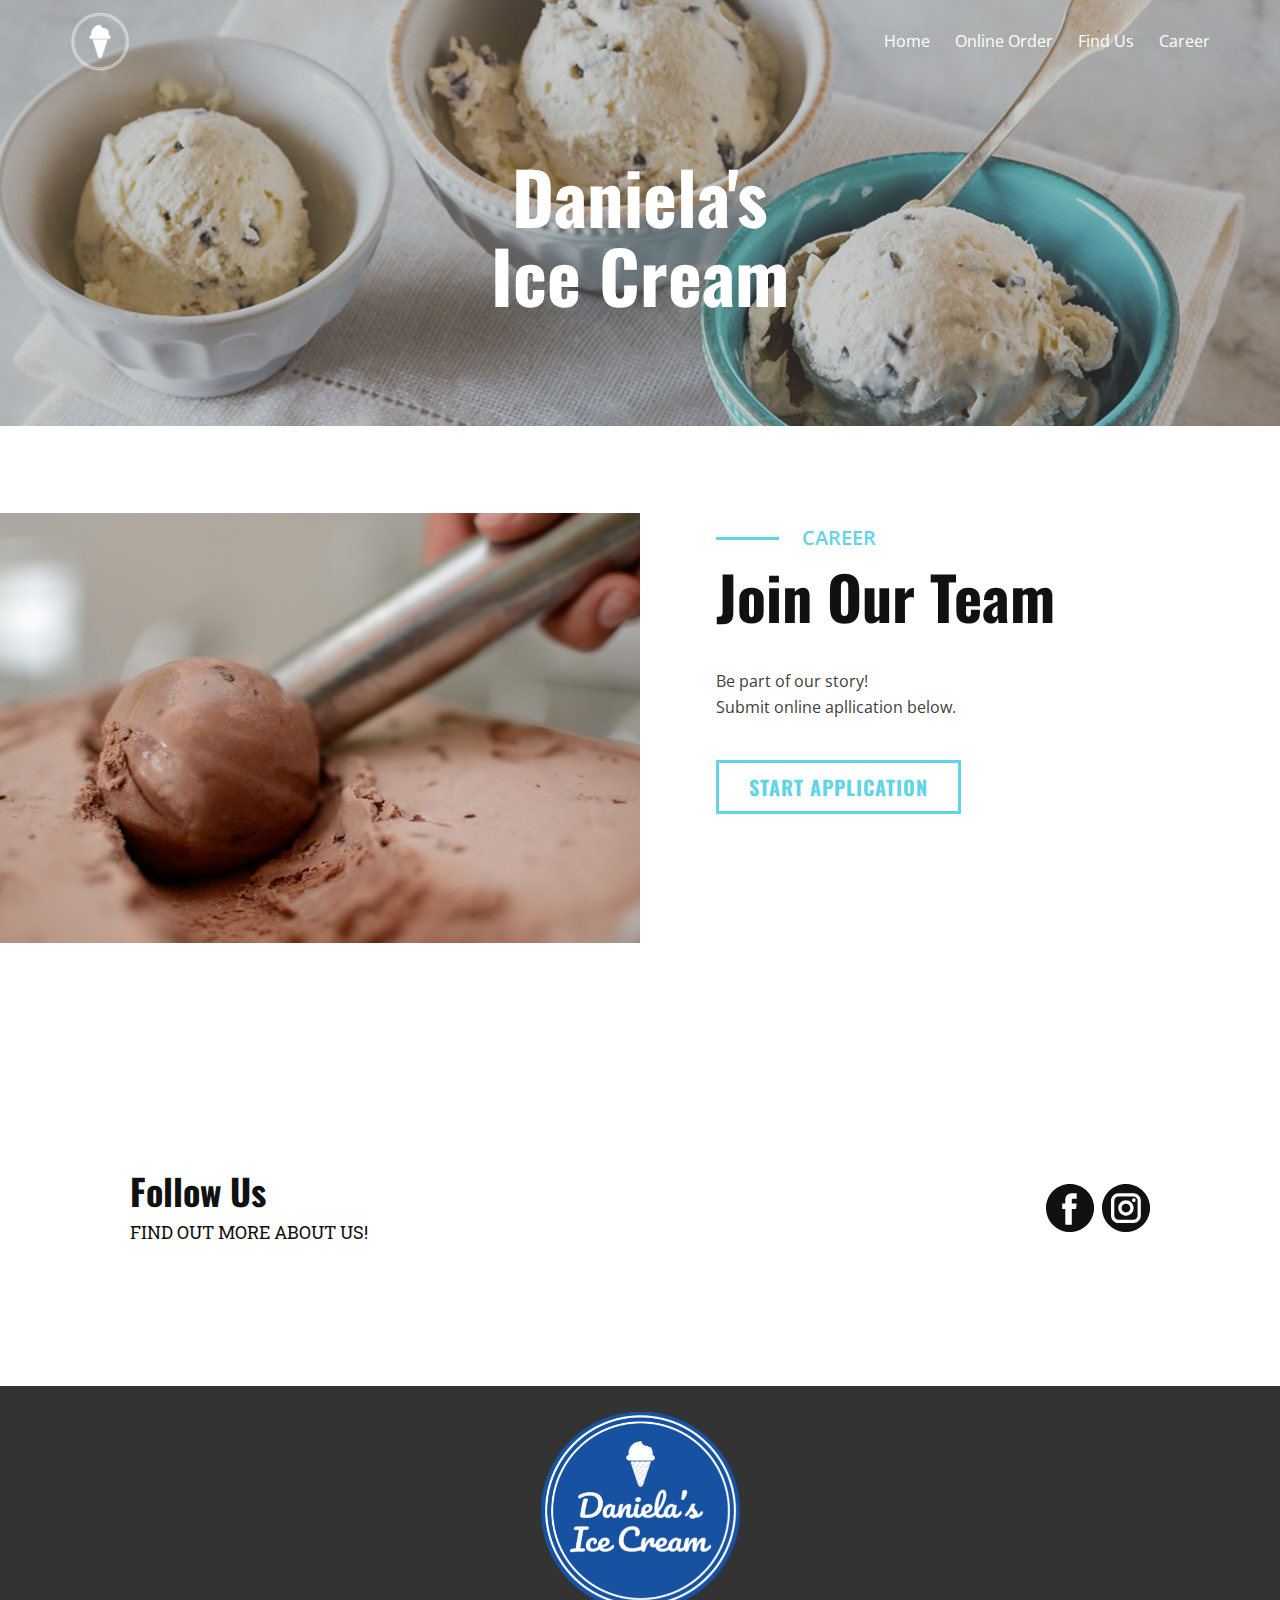
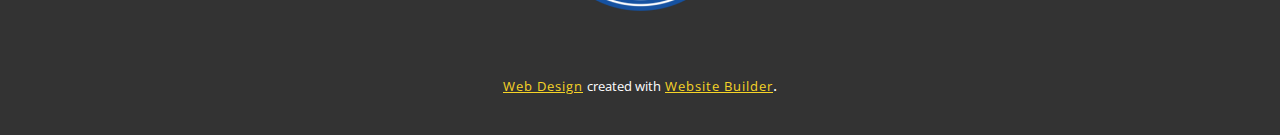
==== Career.html @ 3bb27762 "enabled career" ====
<!DOCTYPE html>
<html style="font-size: 16px;" lang="en-US">
  <head>
    <meta name="viewport" content="width=device-width, initial-scale=1.0">
    <meta charset="utf-8">
    <meta name="keywords" content="Creative&nbsp;Stories, Time to Makea Difference, Create YourVisual Style, We developDigital Strategies, We are nominated to Agency of Year">
    <meta name="description" content="">
    <meta name="page_type" content="np-template-header-footer-from-plugin">
    <title>Career</title>
    <link rel="stylesheet" href="nicepage.css" media="screen">
<link rel="stylesheet" href="Career.css" media="screen">
    <script class="u-script" type="text/javascript" src="jquery.js" defer=""></script>
    <script class="u-script" type="text/javascript" src="nicepage.js" defer=""></script>
    <meta name="generator" content="Nicepage 3.1.3, nicepage.com">
    <link id="u-theme-google-font" rel="stylesheet" href="https://fonts.googleapis.com/css?family=Oswald:200,300,400,500,600,700|Open+Sans:300,300i,400,400i,600,600i,700,700i,800,800i">
    <link id="u-page-google-font" rel="stylesheet" href="https://fonts.googleapis.com/css?family=Roboto+Slab:100,300,400,700|text-font|heading-font">
    
    
    
    
    <script type="application/ld+json">{
		"@context": "http://schema.org",
		"@type": "Organization",
		"name": "Site3",
		"url": "index.html",
		"logo": "images/white_logo.png"
}</script>
    <meta property="og:title" content="Career">
    <meta property="og:type" content="website">
    <meta name="theme-color" content="#f6d427">
    <link rel="canonical" href="index.html">
    <meta property="og:url" content="index.html">
  </head>
  <body class="u-body u-overlap u-overlap-contrast"><header class="u-clearfix u-header u-header" id="sec-16fd"><div class="u-clearfix u-sheet u-sheet-1">
        <nav class="u-menu u-menu-dropdown u-offcanvas u-menu-1" data-responsive-from="MD">
          <div class="menu-collapse" style="font-size: 1rem; letter-spacing: 0px;">
            <a class="u-button-style u-custom-left-right-menu-spacing u-custom-padding-bottom u-custom-top-bottom-menu-spacing u-nav-link u-text-active-palette-1-base u-text-hover-palette-2-base" href="#">
              <svg><use xmlns:xlink="http://www.w3.org/1999/xlink" xlink:href="#menu-hamburger"></use></svg>
              <svg version="1.1" xmlns="http://www.w3.org/2000/svg" xmlns:xlink="http://www.w3.org/1999/xlink"><defs><symbol id="menu-hamburger" viewBox="0 0 16 16" style="width: 16px; height: 16px;"><rect y="1" width="16" height="2"></rect><rect y="7" width="16" height="2"></rect><rect y="13" width="16" height="2"></rect>
</symbol>
</defs></svg>
            </a>
          </div>
          <div class="u-custom-menu u-nav-container">
            <ul class="u-nav u-spacing-25 u-unstyled u-nav-1"><li class="u-nav-item"><a class="u-button-style u-nav-link" href="Home.html" style="padding: 8px 0px;">Home</a>
</li><li class="u-nav-item"><a class="u-button-style u-nav-link" href="https://danielasicecream.square.site/" style="padding: 8px 0px;">Online Order</a>
</li><li class="u-nav-item"><a class="u-button-style u-nav-link" href="Home.html#carousel_e4a8" data-page-id="13738382" style="padding: 8px 0px;">Find Us</a>
</li><li class="u-nav-item"><a class="u-button-style u-nav-link" href="Career.html" style="padding: 8px 0px;">Career</a>
</li></ul>
          </div>
          <div class="u-custom-menu u-nav-container-collapse">
            <div class="u-black u-container-style u-inner-container-layout u-opacity u-opacity-95 u-sidenav">
              <div class="u-sidenav-overflow">
                <div class="u-menu-close"></div>
                <ul class="u-align-center u-nav u-popupmenu-items u-unstyled u-nav-2"><li class="u-nav-item"><a class="u-button-style u-nav-link" href="Home.html" style="padding: 8px 0px;">Home</a>
</li><li class="u-nav-item"><a class="u-button-style u-nav-link" href="https://danielasicecream.square.site/" style="padding: 8px 0px;">Online Order</a>
</li><li class="u-nav-item"><a class="u-button-style u-nav-link" href="Home.html#carousel_e4a8" data-page-id="13738382" style="padding: 8px 0px;">Find Us</a>
</li><li class="u-nav-item"><a class="u-button-style u-nav-link" href="Career.html" style="padding: 8px 0px;">Career</a>
</li></ul>
              </div>
            </div>
            <div class="u-black u-menu-overlay u-opacity u-opacity-70"></div>
          </div>
        </nav>
        <a href="https://www.danielasicecream.com/" class="u-image u-logo u-image-1" title="Logo">
          <img src="images/white_logo.png" class="u-logo-image u-logo-image-1" data-image-width="60.1626">
        </a>
      </div></header> 
    <section class="u-clearfix u-image u-shading u-section-1" id="sec-4d2c">
      <div class="u-clearfix u-sheet u-sheet-1">
        <div class="u-container-style u-expanded-width u-group u-group-1">
          <div class="u-container-layout u-container-layout-1">
            <h1 class="u-align-center u-text u-text-body-alt-color u-title u-text-1">Daniela's<br>Ice Cream
            </h1>
          </div>
        </div>
      </div>
    </section>
    <section class="u-clearfix u-section-2" id="sec-8242">
      <div class="u-clearfix u-expanded-width u-layout-wrap u-layout-wrap-1">
        <div class="u-layout">
          <div class="u-layout-row">
            <div class="u-container-style u-layout-cell u-left-cell u-size-30 u-layout-cell-1">
              <div class="u-container-layout u-valign-middle">
                <img class="u-expand-resize u-expanded-width u-image u-image-1" src="images/ice-cream-2999876_1920.jpg">
              </div>
            </div>
            <div class="u-align-left-md u-align-left-xs u-container-style u-layout-cell u-right-cell u-size-30 u-layout-cell-2">
              <div class="u-container-layout u-container-layout-2">
                <h5 class="u-text u-text-palette-2-base u-text-1">Career</h5>
                <div class="u-border-3 u-border-palette-2-base u-line u-line-horizontal u-line-1"></div>
                <h1 class="u-text u-text-2">Join Our Team&nbsp;</h1>
                <p class="u-text u-text-grey-75 u-text-3">Be part of our story!<br>Submit online apllication below.<br>
                </p>
                <a href="https://forms.gle/Gck1xy9hJc4iS2Yh9" class="u-border-3 u-border-palette-2-base u-btn u-button-style u-btn-1">start application</a>
              </div>
            </div>
          </div>
        </div>
      </div>
    </section>
    <section class="u-clearfix u-section-3" id="sec-8a35">
      <div class="u-clearfix u-sheet u-valign-middle u-sheet-1">
        <div class="u-clearfix u-expanded-width u-layout-wrap u-layout-wrap-1">
          <div class="u-gutter-0 u-layout">
            <div class="u-layout-row">
              <div class="u-align-center-sm u-align-center-xs u-align-left-lg u-align-left-md u-align-left-xl u-container-style u-layout-cell u-left-cell u-size-30 u-layout-cell-1">
                <div class="u-container-layout u-container-layout-1">
                  <h2 class="u-text u-text-1">Follow Us</h2>
                  <h5 class="u-custom-font u-font-roboto-slab u-text u-text-2">Find Out More about us!</h5>
                </div>
              </div>
              <div class="u-align-center-sm u-align-center-xs u-align-right-lg u-align-right-md u-align-right-xl u-container-style u-layout-cell u-right-cell u-size-30 u-layout-cell-2">
                <div class="u-container-layout u-valign-middle u-container-layout-2">
                  <div class="u-social-icons u-spacing-8 u-social-icons-1">
                    <a class="u-social-url" target="_blank" href="https://facebook.com/Danielas-Ice-Cream-104628138196490"><span class="u-icon u-icon-circle u-social-facebook u-social-type-fill u-icon-1"><svg class="u-svg-link" preserveAspectRatio="xMidYMin slice" viewBox="0 0 112 112" style=""><use xmlns:xlink="http://www.w3.org/1999/xlink" xlink:href="#svg-ad40"></use></svg><svg xmlns="http://www.w3.org/2000/svg" xmlns:xlink="http://www.w3.org/1999/xlink" version="1.1" xml:space="preserve" class="u-svg-content" viewBox="0 0 112 112" x="0px" y="0px" id="svg-ad40"><path d="M56.1,0C25.1,0,0,25.1,0,56.1c0,31,25.1,56.1,56.1,56.1c31,0,56.1-25.1,56.1-56.1C112.2,25.1,87.1,0,56.1,0z M71.6,34.3h-8.2c-1.3,0-3.2,0.7-3.2,3.5v7.6h11.3l-1.3,12.9h-10V95H45V58.3h-7.2V45.4H45v-8.3c0-6,2.8-15.3,15.3-15.3l11.2,0V34.3z "></path></svg></span>
                    </a>
                    <a class="u-social-url" target="_blank" href="https://www.instagram.com/danielas.icecream/"><span class="u-icon u-icon-circle u-social-instagram u-social-type-fill u-icon-2"><svg class="u-svg-link" preserveAspectRatio="xMidYMin slice" viewBox="0 0 112 112" style=""><use xmlns:xlink="http://www.w3.org/1999/xlink" xlink:href="#svg-fec5"></use></svg><svg xmlns="http://www.w3.org/2000/svg" xmlns:xlink="http://www.w3.org/1999/xlink" version="1.1" xml:space="preserve" class="u-svg-content" viewBox="0 0 112 112" x="0px" y="0px" id="svg-fec5"><path d="M56.1,0C25.1,0,0,25.1,0,56.1c0,31,25.1,56.1,56.1,56.1c31,0,56.1-25.1,56.1-56.1C112.2,25.1,87.1,0,56.1,0z M90.6,73.4c0,9.6-7.8,17.5-17.5,17.5H38.6c-9.6,0-17.5-7.9-17.5-17.6V38.8c0-9.6,7.8-17.5,17.5-17.5h34.5c9.6,0,17.5,7.8,17.5,17.5 V73.4z"></path><path d="M73.1,28.9H38.6c-5.4,0-9.9,4.4-9.9,9.9v34.5c0,5.4,4.4,9.9,9.9,9.9h34.5c5.4,0,9.9-4.4,9.9-9.9V38.8 C83,33.4,78.6,28.9,73.1,28.9z M55.9,74C46,74,38,66,38,56.1c0-9.9,8-17.9,17.9-17.9c9.9,0,17.9,8,17.9,17.9 C73.8,66,65.8,74,55.9,74z M74.3,41.9c-2.3,0-4.2-1.9-4.2-4.2s1.9-4.2,4.2-4.2c2.3,0,4.2,1.9,4.2,4.2S76.6,41.9,74.3,41.9z"></path><path d="M55.9,45.8c-5.7,0-10.4,4.6-10.3,10.3c0,5.7,4.6,10.3,10.3,10.3s10.3-4.6,10.3-10.3 C66.2,50.4,61.6,45.8,55.9,45.8z"></path></svg></span>
                    </a>
                  </div>
                </div>
              </div>
            </div>
          </div>
        </div>
      </div>
    </section>
    
    
    <footer class="u-align-left u-clearfix u-footer u-grey-80" id="sec-0eac"><div class="u-clearfix u-sheet u-valign-middle u-sheet-1">
        <img src="images/DanielasIceCreamLogo.png" alt="" class="u-align-center u-image u-image-default u-preserve-proportions u-image-1" data-image-width="2835" data-image-height="2835" data-animation-name="flipIn" data-animation-duration="1000" data-animation-delay="0" data-animation-direction="X">
      </div></footer>
    <section class="u-backlink u-clearfix u-grey-80">
      <a class="u-link" href="https://nicepage.com/web-design" target="_blank">
        <span>Web Design</span>
      </a>
      <p class="u-text">
        <span>created with</span>
      </p>
      <a class="u-link" href="https://nicepage.com/website-builder" target="_blank">
        <span>Website Builder</span>
      </a>. 
    </section>
  </body>
</html>
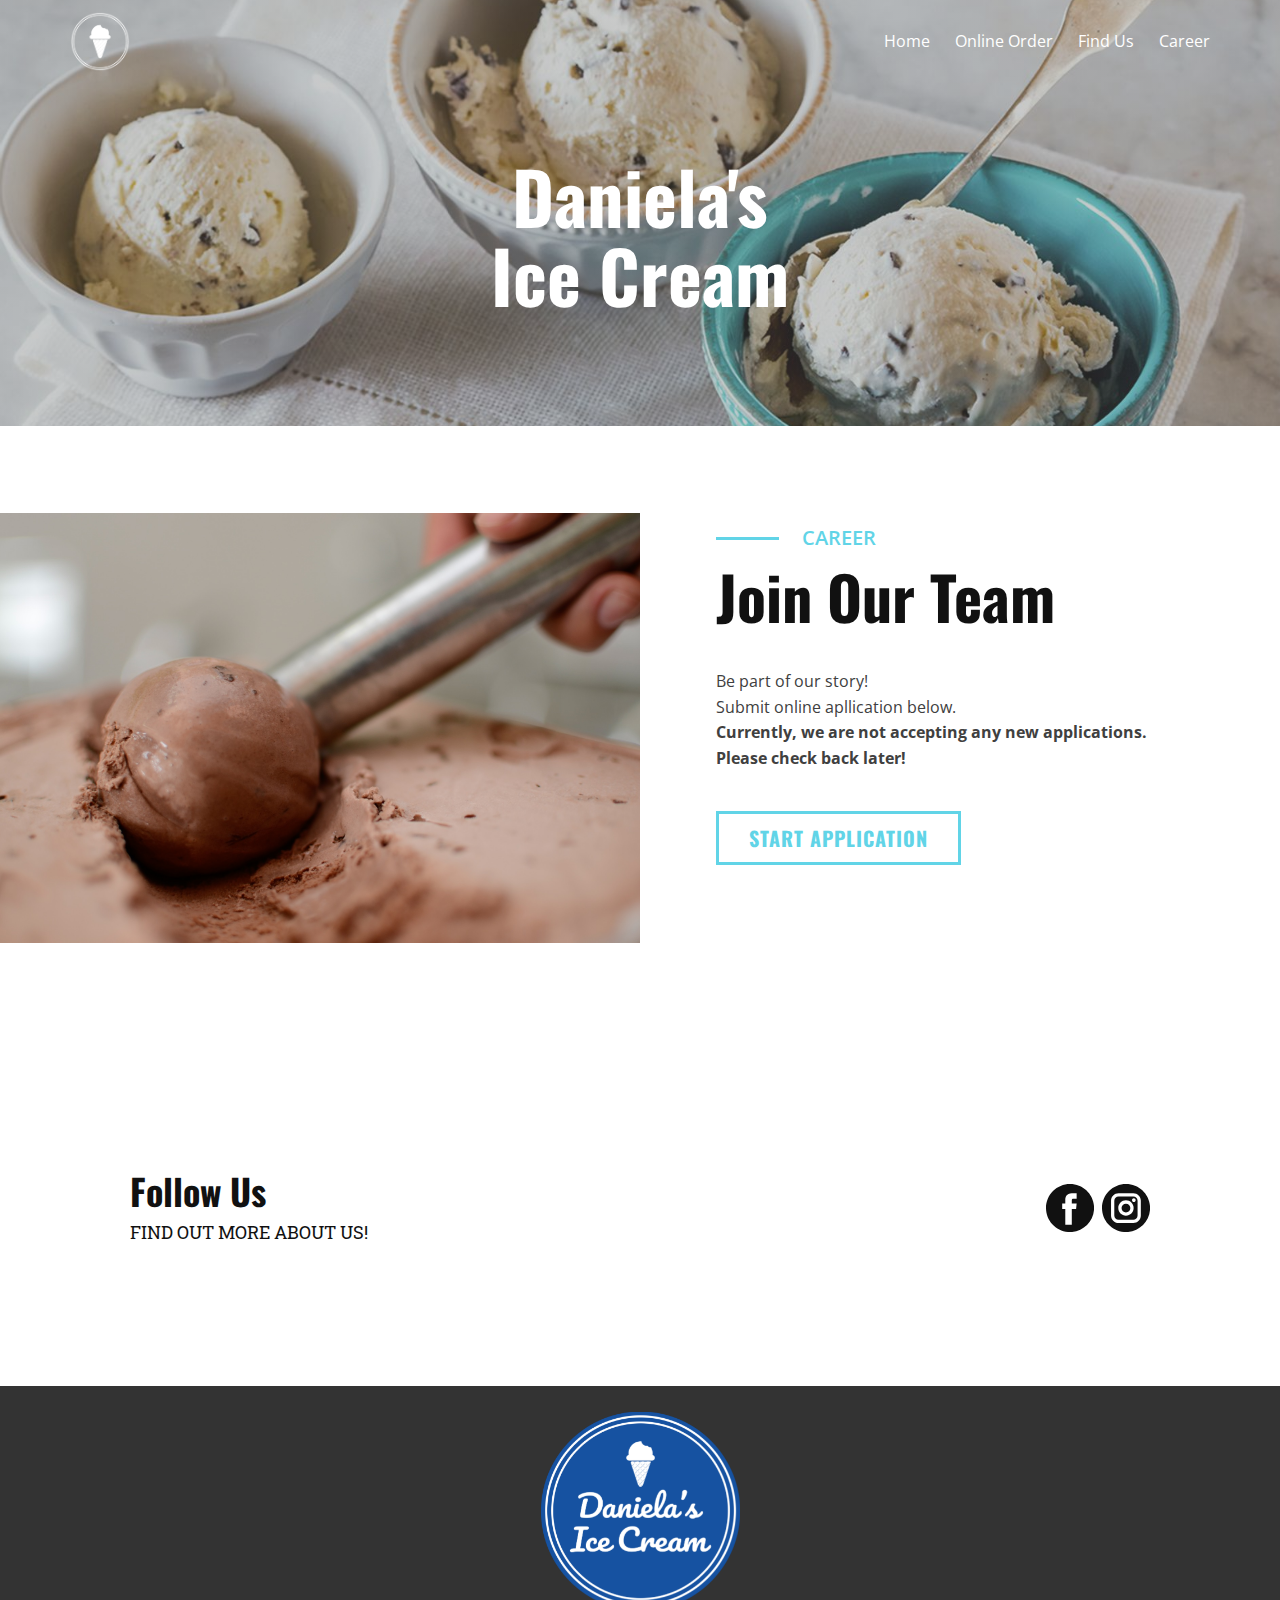
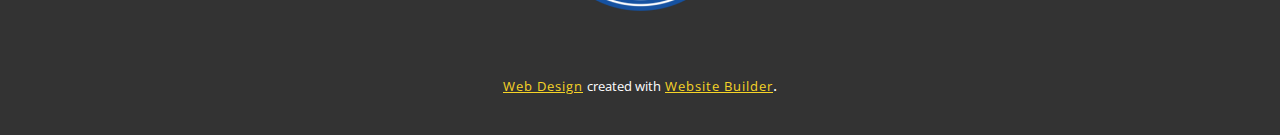
==== commit b69e645e: "disable career" ====
--- a/Career.html
+++ b/Career.html
@@ -91,8 +91,10 @@
                 <div class="u-border-3 u-border-palette-2-base u-line u-line-horizontal u-line-1"></div>
                 <h1 class="u-text u-text-2">Join Our Team&nbsp;</h1>
                 <p class="u-text u-text-grey-75 u-text-3">Be part of our story!<br>Submit online apllication below.<br>
+                  <span style="font-weight: 700;">Currently, we are not accepting any new applications.<br>Please check back later!
+                  </span>
                 </p>
-                <a href="https://forms.gle/Gck1xy9hJc4iS2Yh9" class="u-border-3 u-border-palette-2-base u-btn u-button-style u-btn-1">start application</a>
+                <a href="Home.html" data-page-id="13738382" class="u-border-3 u-border-palette-2-base u-btn u-button-style u-btn-1">start application</a>
               </div>
             </div>
           </div>
--- a/Career.css
+++ b/Career.css
@@ -129,7 +129,7 @@
 }
 
 .u-section-2 .u-text-3 {
-  margin: 40px 103px 0 76px;
+  margin: 40px 55px 0 76px;
 }
 
 .u-section-2 .u-btn-1 {
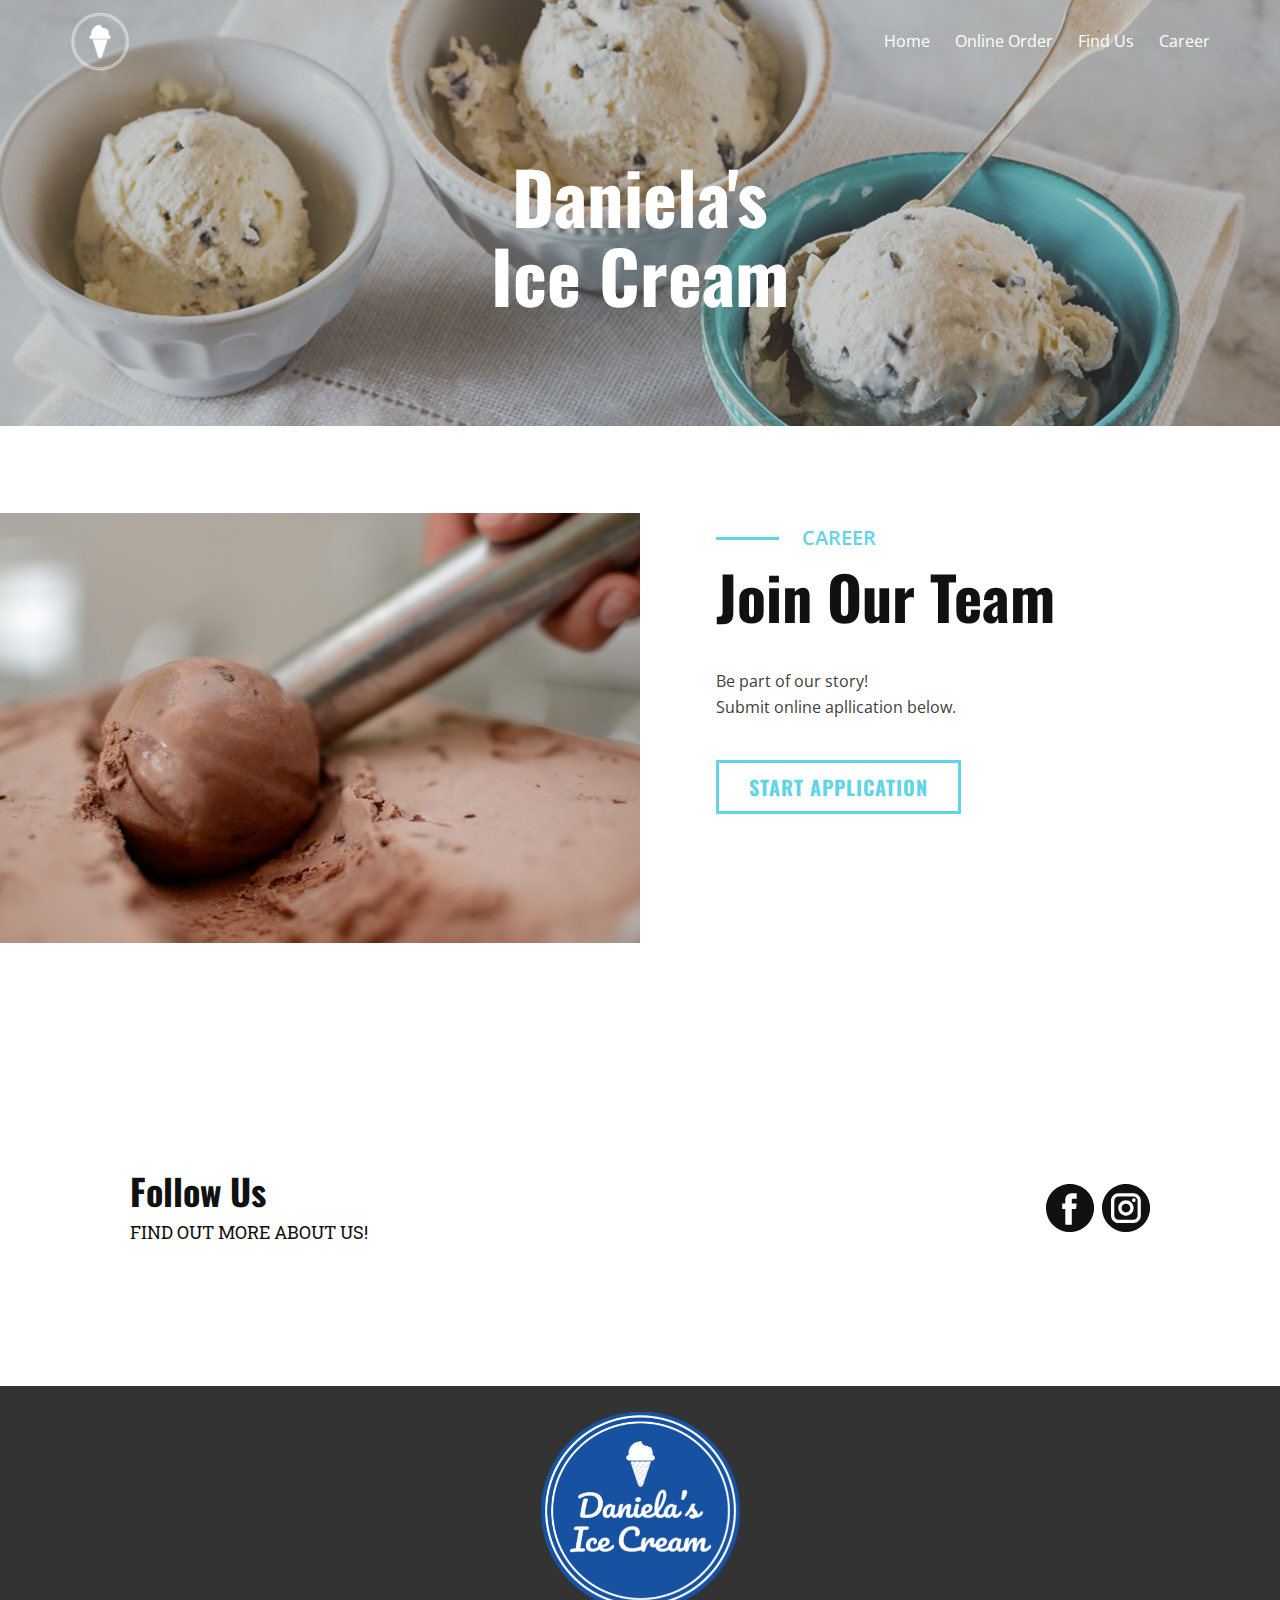
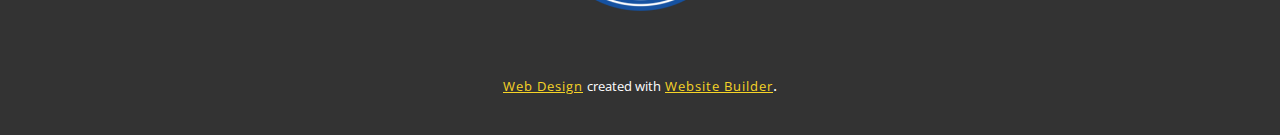
==== commit 917ccec3: "enabled career" ====
--- a/Career.html
+++ b/Career.html
@@ -91,10 +91,8 @@
                 <div class="u-border-3 u-border-palette-2-base u-line u-line-horizontal u-line-1"></div>
                 <h1 class="u-text u-text-2">Join Our Team&nbsp;</h1>
                 <p class="u-text u-text-grey-75 u-text-3">Be part of our story!<br>Submit online apllication below.<br>
-                  <span style="font-weight: 700;">Currently, we are not accepting any new applications.<br>Please check back later!
-                  </span>
                 </p>
-                <a href="Home.html" data-page-id="13738382" class="u-border-3 u-border-palette-2-base u-btn u-button-style u-btn-1">start application</a>
+                <a href="https://forms.gle/kxrukCFNA1LjDacM7" class="u-border-3 u-border-palette-2-base u-btn u-button-style u-btn-1">start application</a>
               </div>
             </div>
           </div>
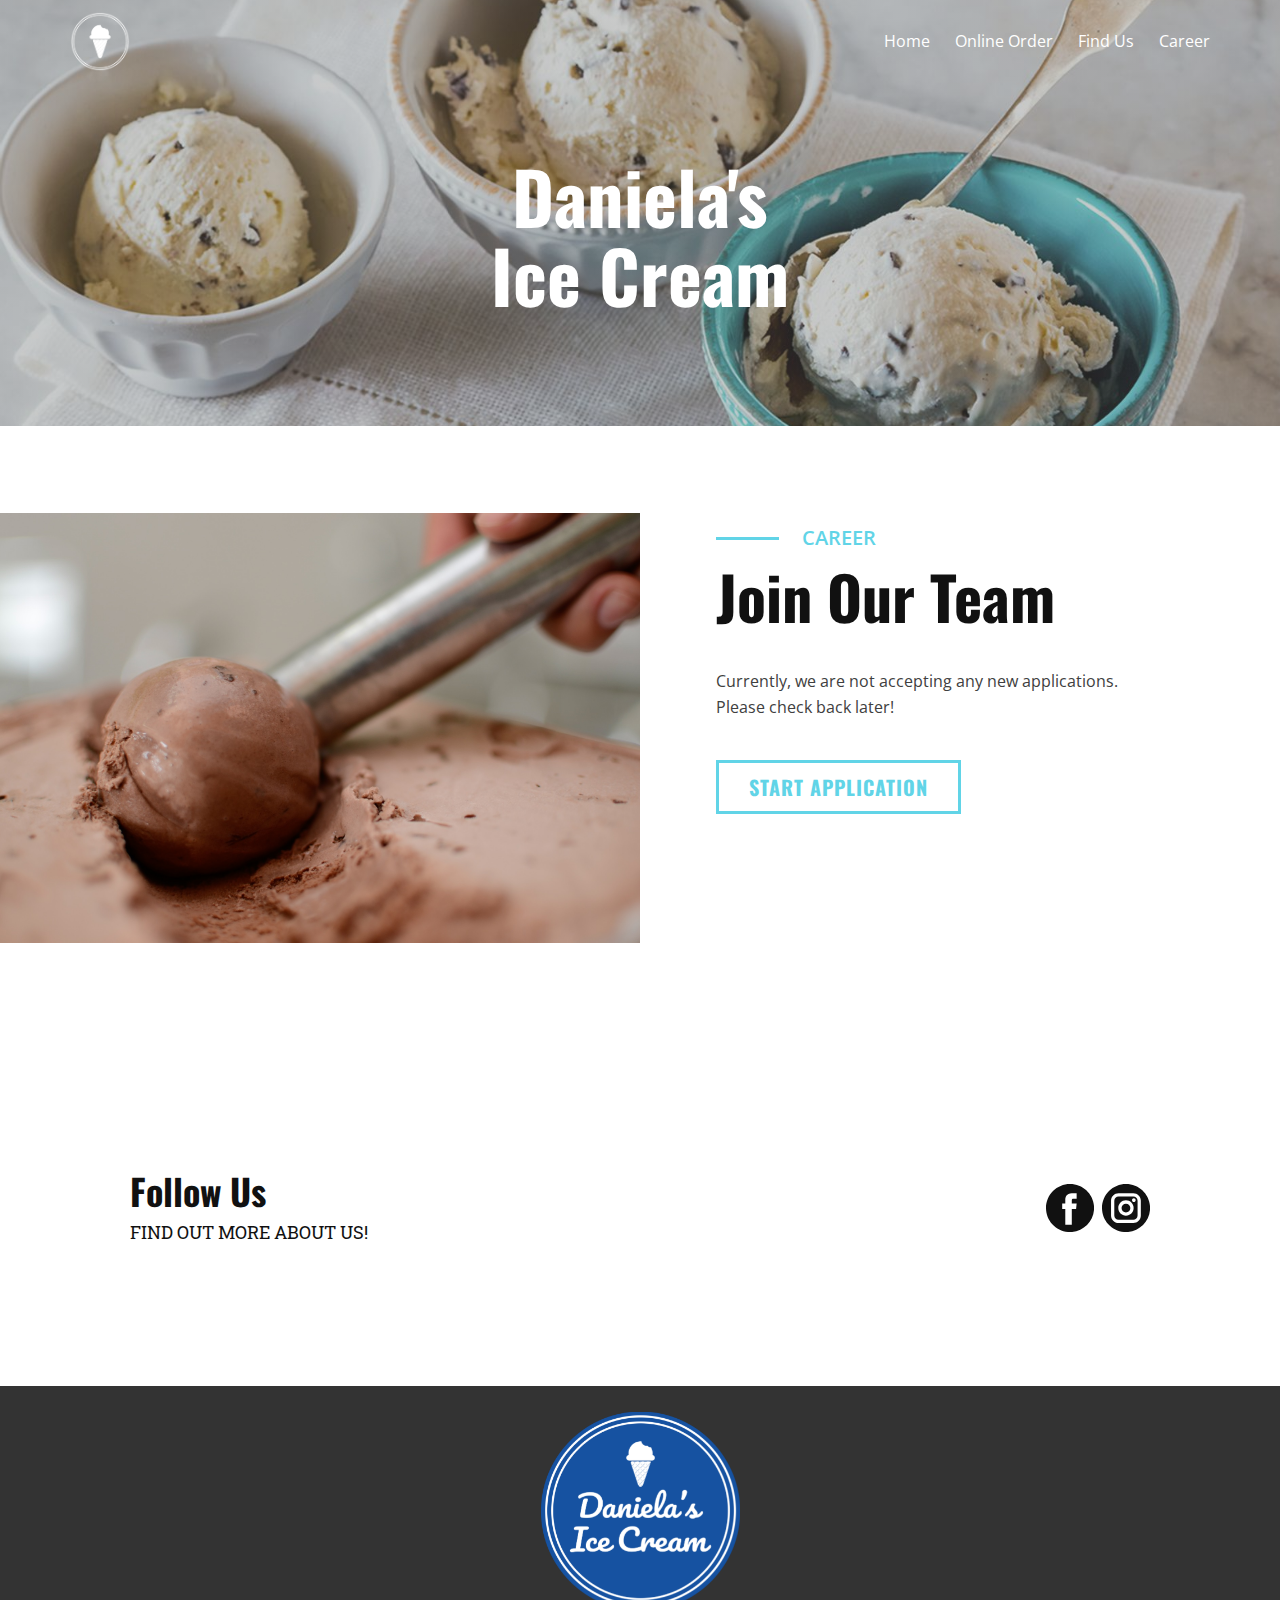
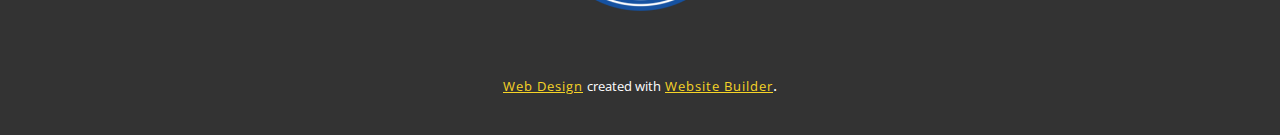
==== commit 614e731c: "close career" ====
--- a/Career.html
+++ b/Career.html
@@ -90,9 +90,9 @@
                 <h5 class="u-text u-text-palette-2-base u-text-1">Career</h5>
                 <div class="u-border-3 u-border-palette-2-base u-line u-line-horizontal u-line-1"></div>
                 <h1 class="u-text u-text-2">Join Our Team&nbsp;</h1>
-                <p class="u-text u-text-grey-75 u-text-3">Be part of our story!<br>Submit online apllication below.<br>
+                <p class="u-text u-text-grey-75 u-text-3">Currently, we are not accepting any new applications.<br>Please check back later!<br>
                 </p>
-                <a href="https://forms.gle/kxrukCFNA1LjDacM7" class="u-border-3 u-border-palette-2-base u-btn u-button-style u-btn-1">start application</a>
+                <a href="Home.html" data-page-id="13738382" class="u-border-3 u-border-palette-2-base u-btn u-button-style u-btn-1">start application</a>
               </div>
             </div>
           </div>
--- a/nicepage.css
+++ b/nicepage.css
@@ -31686,7 +31686,7 @@
   }
 
   .u-header .u-image-1 {
-    width: 64px;
+    width: auto;
   }
 }
 .u-footer .u-sheet-1 {
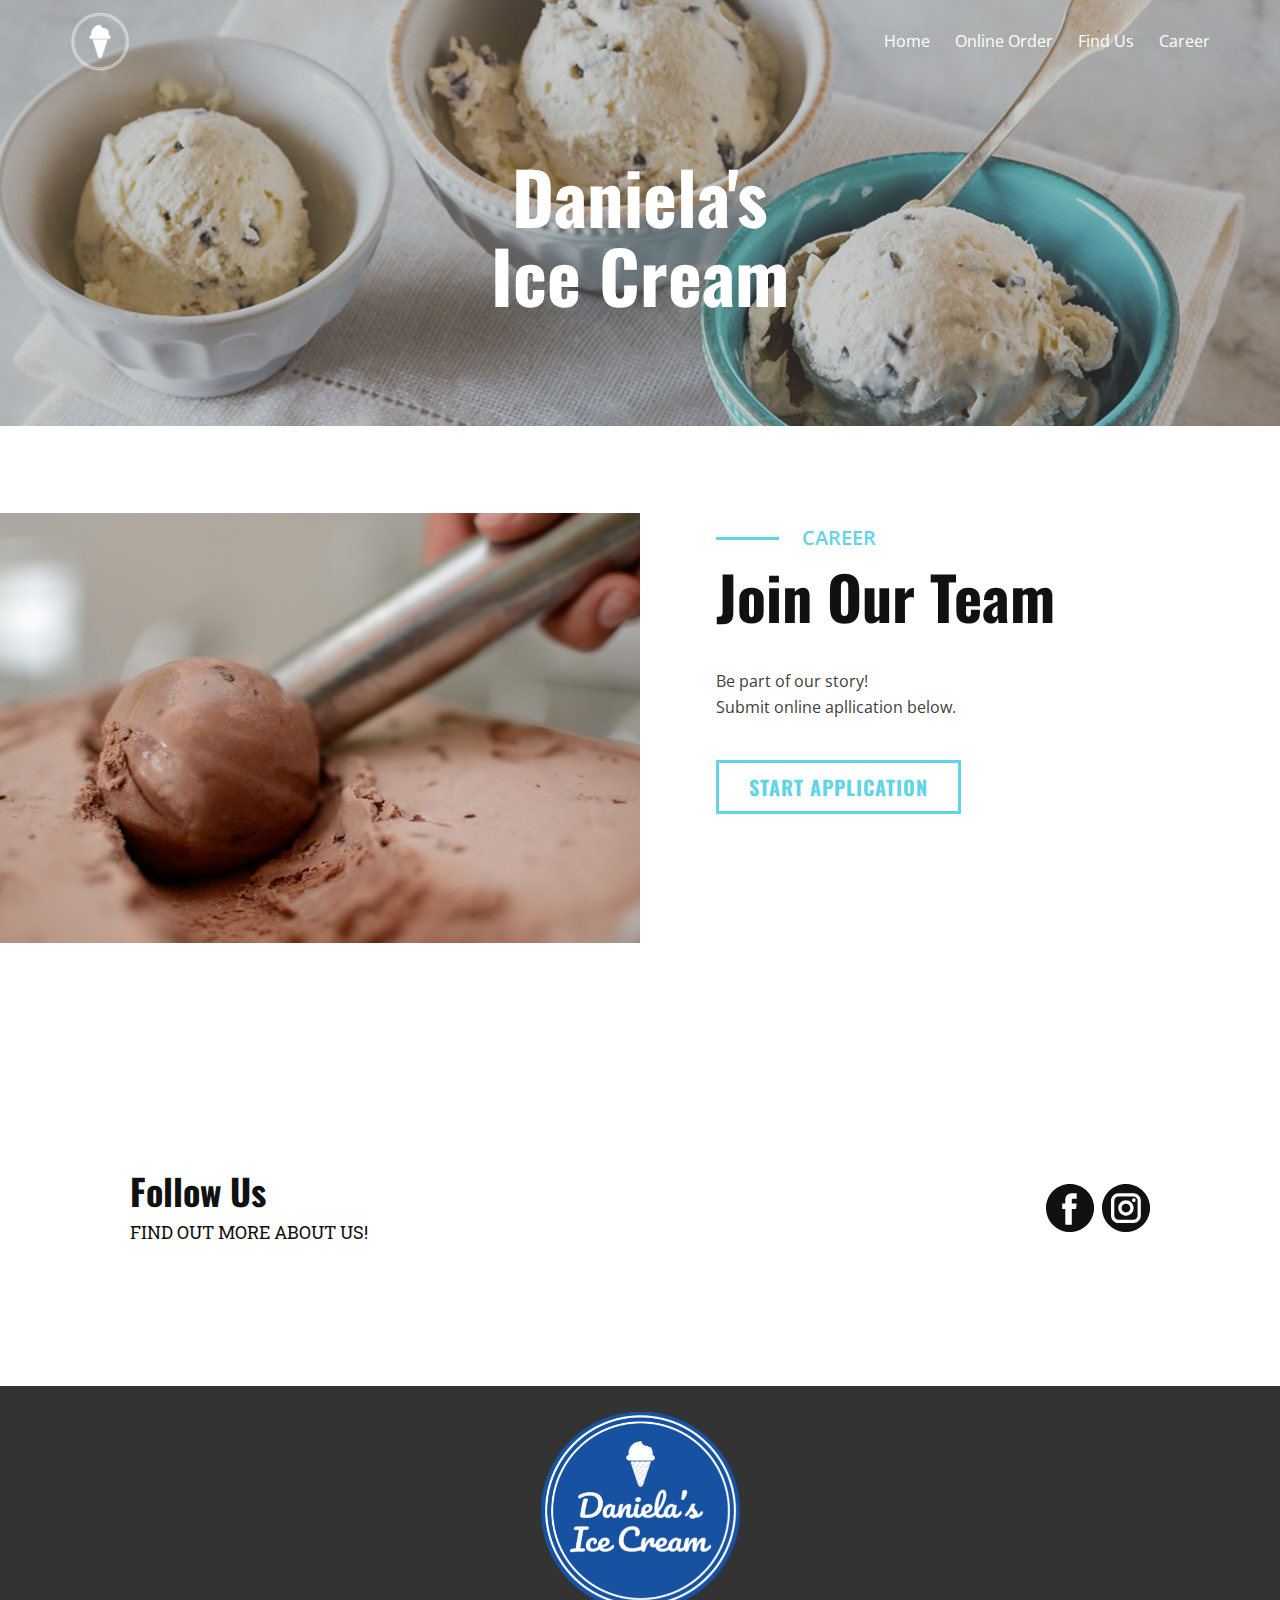
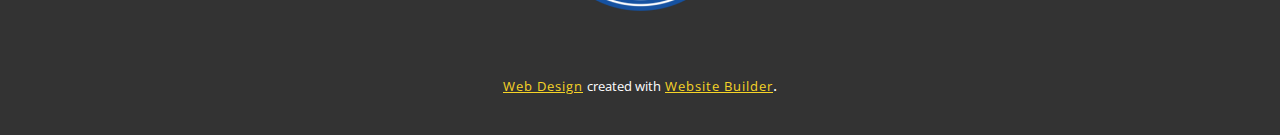
==== commit 847df1ed: "removed flavor enabled career" ====
--- a/Career.html
+++ b/Career.html
@@ -90,9 +90,9 @@
                 <h5 class="u-text u-text-palette-2-base u-text-1">Career</h5>
                 <div class="u-border-3 u-border-palette-2-base u-line u-line-horizontal u-line-1"></div>
                 <h1 class="u-text u-text-2">Join Our Team&nbsp;</h1>
-                <p class="u-text u-text-grey-75 u-text-3">Currently, we are not accepting any new applications.<br>Please check back later!<br>
+                <p class="u-text u-text-grey-75 u-text-3">Be part of our story!<br>Submit online apllication below.<br>
                 </p>
-                <a href="Home.html" data-page-id="13738382" class="u-border-3 u-border-palette-2-base u-btn u-button-style u-btn-1">start application</a>
+                <a href="https://forms.gle/FA6CVx5TdpPaDcCG8" class="u-border-3 u-border-palette-2-base u-btn u-button-style u-btn-1" target="_blank">start application</a>
               </div>
             </div>
           </div>
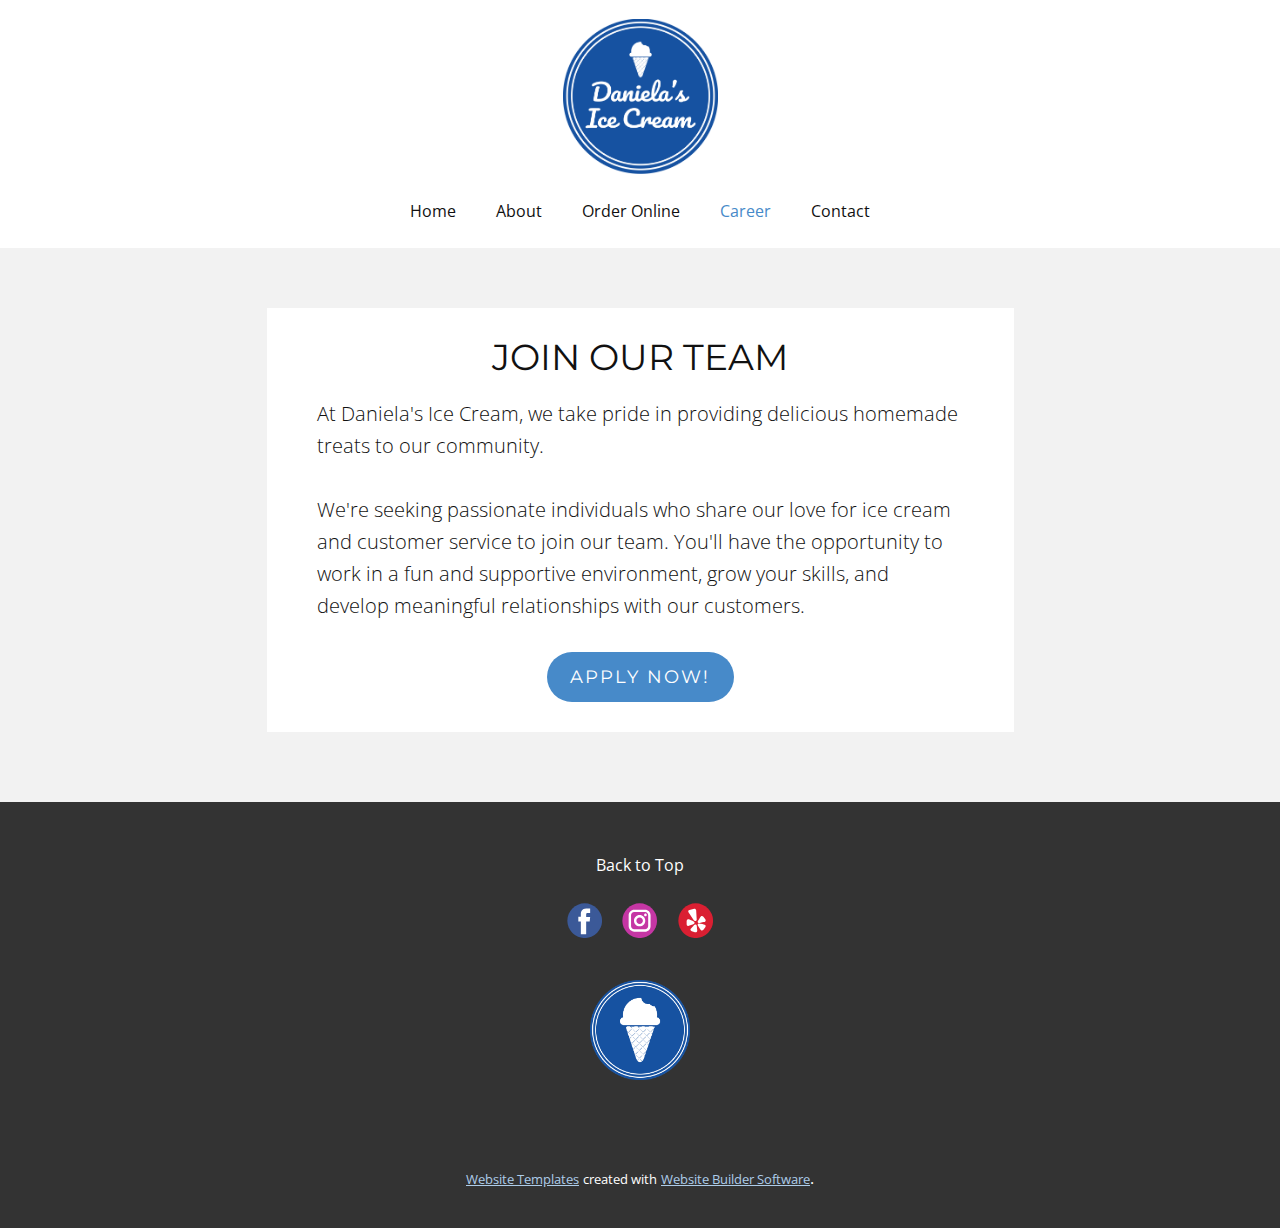
==== commit 9a6e534a: "new start" ====
--- a/Career.html
+++ b/Career.html
@@ -1,145 +1,123 @@
 <!DOCTYPE html>
-<html style="font-size: 16px;" lang="en-US">
-  <head>
+<html style="font-size: 16px;" lang="en"><head>
     <meta name="viewport" content="width=device-width, initial-scale=1.0">
     <meta charset="utf-8">
-    <meta name="keywords" content="Creative&nbsp;Stories, Time to Makea Difference, Create YourVisual Style, We developDigital Strategies, We are nominated to Agency of Year">
+    <meta name="keywords" content="JOIN OUR TEAM">
     <meta name="description" content="">
-    <meta name="page_type" content="np-template-header-footer-from-plugin">
     <title>Career</title>
     <link rel="stylesheet" href="nicepage.css" media="screen">
 <link rel="stylesheet" href="Career.css" media="screen">
     <script class="u-script" type="text/javascript" src="jquery.js" defer=""></script>
     <script class="u-script" type="text/javascript" src="nicepage.js" defer=""></script>
-    <meta name="generator" content="Nicepage 3.1.3, nicepage.com">
-    <link id="u-theme-google-font" rel="stylesheet" href="https://fonts.googleapis.com/css?family=Oswald:200,300,400,500,600,700|Open+Sans:300,300i,400,400i,600,600i,700,700i,800,800i">
-    <link id="u-page-google-font" rel="stylesheet" href="https://fonts.googleapis.com/css?family=Roboto+Slab:100,300,400,700|text-font|heading-font">
-    
-    
+    <meta name="generator" content="Nicepage 5.6.16, nicepage.com">
+    <link id="u-theme-google-font" rel="stylesheet" href="https://fonts.googleapis.com/css?family=Roboto:100,100i,300,300i,400,400i,500,500i,700,700i,900,900i|Open+Sans:300,300i,400,400i,500,500i,600,600i,700,700i,800,800i">
+    <link id="u-page-google-font" rel="stylesheet" href="https://fonts.googleapis.com/css?family=Montserrat:100,100i,200,200i,300,300i,400,400i,500,500i,600,600i,700,700i,800,800i,900,900i">
     
     
     <script type="application/ld+json">{
 		"@context": "http://schema.org",
 		"@type": "Organization",
-		"name": "Site3",
-		"url": "index.html",
-		"logo": "images/white_logo.png"
+		"name": "DanielasIceCream",
+		"logo": "images/DanielasIceCreamLogo.gif",
+		"sameAs": [
+				"https://www.facebook.com/danielashomemadeicecream/",
+				"https://www.instagram.com/danielas.icecream",
+				"https://www.yelp.com/biz/danielas-ice-cream-closter"
+		]
 }</script>
+    <meta name="theme-color" content="#478ac9">
     <meta property="og:title" content="Career">
+    <meta property="og:description" content="">
     <meta property="og:type" content="website">
-    <meta name="theme-color" content="#f6d427">
-    <link rel="canonical" href="index.html">
-    <meta property="og:url" content="index.html">
-  </head>
-  <body class="u-body u-overlap u-overlap-contrast"><header class="u-clearfix u-header u-header" id="sec-16fd"><div class="u-clearfix u-sheet u-sheet-1">
-        <nav class="u-menu u-menu-dropdown u-offcanvas u-menu-1" data-responsive-from="MD">
-          <div class="menu-collapse" style="font-size: 1rem; letter-spacing: 0px;">
-            <a class="u-button-style u-custom-left-right-menu-spacing u-custom-padding-bottom u-custom-top-bottom-menu-spacing u-nav-link u-text-active-palette-1-base u-text-hover-palette-2-base" href="#">
-              <svg><use xmlns:xlink="http://www.w3.org/1999/xlink" xlink:href="#menu-hamburger"></use></svg>
-              <svg version="1.1" xmlns="http://www.w3.org/2000/svg" xmlns:xlink="http://www.w3.org/1999/xlink"><defs><symbol id="menu-hamburger" viewBox="0 0 16 16" style="width: 16px; height: 16px;"><rect y="1" width="16" height="2"></rect><rect y="7" width="16" height="2"></rect><rect y="13" width="16" height="2"></rect>
-</symbol>
-</defs></svg>
+  <meta data-intl-tel-input-cdn-path="intlTelInput/"></head>
+  <body class="u-body u-xl-mode" data-lang="en"><header class="u-clearfix u-header" id="sec-03fb"><div class="u-clearfix u-sheet u-valign-middle-lg u-valign-middle-md u-valign-middle-sm u-valign-middle-xs u-sheet-1">
+        <a href="https://nicepage.com" class="u-align-center u-image u-logo u-image-1" data-image-width="2835" data-image-height="2835">
+          <img src="images/DanielasIceCreamLogo.gif" class="u-logo-image u-logo-image-1">
+        </a>
+        <nav class="u-align-center u-menu u-menu-one-level u-offcanvas u-menu-1" data-responsive-from="MD">
+          <div class="menu-collapse">
+            <a class="u-button-style u-nav-link" href="#">
+              <svg class="u-svg-link" viewBox="0 0 24 24"><use xmlns:xlink="http://www.w3.org/1999/xlink" xlink:href="#menu-hamburger"></use></svg>
+              <svg class="u-svg-content" version="1.1" id="menu-hamburger" viewBox="0 0 16 16" x="0px" y="0px" xmlns:xlink="http://www.w3.org/1999/xlink" xmlns="http://www.w3.org/2000/svg"><g><rect y="1" width="16" height="2"></rect><rect y="7" width="16" height="2"></rect><rect y="13" width="16" height="2"></rect>
+</g></svg>
             </a>
           </div>
           <div class="u-custom-menu u-nav-container">
-            <ul class="u-nav u-spacing-25 u-unstyled u-nav-1"><li class="u-nav-item"><a class="u-button-style u-nav-link" href="Home.html" style="padding: 8px 0px;">Home</a>
-</li><li class="u-nav-item"><a class="u-button-style u-nav-link" href="https://danielasicecream.square.site/" style="padding: 8px 0px;">Online Order</a>
-</li><li class="u-nav-item"><a class="u-button-style u-nav-link" href="Home.html#carousel_e4a8" data-page-id="13738382" style="padding: 8px 0px;">Find Us</a>
-</li><li class="u-nav-item"><a class="u-button-style u-nav-link" href="Career.html" style="padding: 8px 0px;">Career</a>
+            <ul class="u-nav u-unstyled u-nav-1"><li class="u-nav-item"><a class="u-button-style u-nav-link u-text-active-palette-1-base u-text-hover-palette-2-base" href="Home.html#sec-db02" style="padding: 10px 20px;">Home</a>
+</li><li class="u-nav-item"><a class="u-button-style u-nav-link u-text-active-palette-1-base u-text-hover-palette-2-base" href="Home.html#sec-1322" style="padding: 10px 20px;">About</a>
+</li><li class="u-nav-item"><a class="u-button-style u-nav-link u-text-active-palette-1-base u-text-hover-palette-2-base" href="https://danielasicecream.square.site/?owg-fulfillment=pickup&amp;location=11ebe4c57eeff435879dac1f6bbba828&amp;rwg_token=ADQ7psTZThH4QrhmcU-82n50p7Z_ftNRsPBcpE5oAbLr0WBjcHelhDkSWMImQ3nug3KiFypGw1gzqf-4AZIzVZdT5FVd-zQ29g%3D%3D" style="padding: 10px 20px;">Order Online</a>
+</li><li class="u-nav-item"><a class="u-button-style u-nav-link u-text-active-palette-1-base u-text-hover-palette-2-base" href="Career.html" style="padding: 10px 20px;">Career</a>
+</li><li class="u-nav-item"><a class="u-button-style u-nav-link u-text-active-palette-1-base u-text-hover-palette-2-base" href="Home.html#sec-bfb5" style="padding: 10px 20px;">Contact</a>
 </li></ul>
           </div>
           <div class="u-custom-menu u-nav-container-collapse">
             <div class="u-black u-container-style u-inner-container-layout u-opacity u-opacity-95 u-sidenav">
-              <div class="u-sidenav-overflow">
+              <div class="u-inner-container-layout u-sidenav-overflow">
                 <div class="u-menu-close"></div>
-                <ul class="u-align-center u-nav u-popupmenu-items u-unstyled u-nav-2"><li class="u-nav-item"><a class="u-button-style u-nav-link" href="Home.html" style="padding: 8px 0px;">Home</a>
-</li><li class="u-nav-item"><a class="u-button-style u-nav-link" href="https://danielasicecream.square.site/" style="padding: 8px 0px;">Online Order</a>
-</li><li class="u-nav-item"><a class="u-button-style u-nav-link" href="Home.html#carousel_e4a8" data-page-id="13738382" style="padding: 8px 0px;">Find Us</a>
-</li><li class="u-nav-item"><a class="u-button-style u-nav-link" href="Career.html" style="padding: 8px 0px;">Career</a>
+                <ul class="u-align-center u-nav u-popupmenu-items u-unstyled u-nav-2"><li class="u-nav-item"><a class="u-button-style u-nav-link" href="Home.html#sec-db02">Home</a>
+</li><li class="u-nav-item"><a class="u-button-style u-nav-link" href="Home.html#sec-1322">About</a>
+</li><li class="u-nav-item"><a class="u-button-style u-nav-link" href="https://danielasicecream.square.site/?owg-fulfillment=pickup&amp;location=11ebe4c57eeff435879dac1f6bbba828&amp;rwg_token=ADQ7psTZThH4QrhmcU-82n50p7Z_ftNRsPBcpE5oAbLr0WBjcHelhDkSWMImQ3nug3KiFypGw1gzqf-4AZIzVZdT5FVd-zQ29g%3D%3D">Order Online</a>
+</li><li class="u-nav-item"><a class="u-button-style u-nav-link" href="Career.html">Career</a>
+</li><li class="u-nav-item"><a class="u-button-style u-nav-link" href="Home.html#sec-bfb5">Contact</a>
 </li></ul>
               </div>
             </div>
             <div class="u-black u-menu-overlay u-opacity u-opacity-70"></div>
           </div>
         </nav>
-        <a href="https://www.danielasicecream.com/" class="u-image u-logo u-image-1" title="Logo">
-          <img src="images/white_logo.png" class="u-logo-image u-logo-image-1" data-image-width="60.1626">
-        </a>
-      </div></header> 
-    <section class="u-clearfix u-image u-shading u-section-1" id="sec-4d2c">
+      </div></header>
+    <section class="u-align-left u-clearfix u-grey-5 u-section-1" id="sec-0e27">
       <div class="u-clearfix u-sheet u-sheet-1">
-        <div class="u-container-style u-expanded-width u-group u-group-1">
-          <div class="u-container-layout u-container-layout-1">
-            <h1 class="u-align-center u-text u-text-body-alt-color u-title u-text-1">Daniela's<br>Ice Cream
-            </h1>
-          </div>
-        </div>
-      </div>
-    </section>
-    <section class="u-clearfix u-section-2" id="sec-8242">
-      <div class="u-clearfix u-expanded-width u-layout-wrap u-layout-wrap-1">
-        <div class="u-layout">
-          <div class="u-layout-row">
-            <div class="u-container-style u-layout-cell u-left-cell u-size-30 u-layout-cell-1">
-              <div class="u-container-layout u-valign-middle">
-                <img class="u-expand-resize u-expanded-width u-image u-image-1" src="images/ice-cream-2999876_1920.jpg">
-              </div>
-            </div>
-            <div class="u-align-left-md u-align-left-xs u-container-style u-layout-cell u-right-cell u-size-30 u-layout-cell-2">
-              <div class="u-container-layout u-container-layout-2">
-                <h5 class="u-text u-text-palette-2-base u-text-1">Career</h5>
-                <div class="u-border-3 u-border-palette-2-base u-line u-line-horizontal u-line-1"></div>
-                <h1 class="u-text u-text-2">Join Our Team&nbsp;</h1>
-                <p class="u-text u-text-grey-75 u-text-3">Be part of our story!<br>Submit online apllication below.<br>
-                </p>
-                <a href="https://forms.gle/FA6CVx5TdpPaDcCG8" class="u-border-3 u-border-palette-2-base u-btn u-button-style u-btn-1" target="_blank">start application</a>
-              </div>
-            </div>
-          </div>
-        </div>
-      </div>
-    </section>
-    <section class="u-clearfix u-section-3" id="sec-8a35">
-      <div class="u-clearfix u-sheet u-valign-middle u-sheet-1">
-        <div class="u-clearfix u-expanded-width u-layout-wrap u-layout-wrap-1">
-          <div class="u-gutter-0 u-layout">
-            <div class="u-layout-row">
-              <div class="u-align-center-sm u-align-center-xs u-align-left-lg u-align-left-md u-align-left-xl u-container-style u-layout-cell u-left-cell u-size-30 u-layout-cell-1">
-                <div class="u-container-layout u-container-layout-1">
-                  <h2 class="u-text u-text-1">Follow Us</h2>
-                  <h5 class="u-custom-font u-font-roboto-slab u-text u-text-2">Find Out More about us!</h5>
-                </div>
-              </div>
-              <div class="u-align-center-sm u-align-center-xs u-align-right-lg u-align-right-md u-align-right-xl u-container-style u-layout-cell u-right-cell u-size-30 u-layout-cell-2">
-                <div class="u-container-layout u-valign-middle u-container-layout-2">
-                  <div class="u-social-icons u-spacing-8 u-social-icons-1">
-                    <a class="u-social-url" target="_blank" href="https://facebook.com/Danielas-Ice-Cream-104628138196490"><span class="u-icon u-icon-circle u-social-facebook u-social-type-fill u-icon-1"><svg class="u-svg-link" preserveAspectRatio="xMidYMin slice" viewBox="0 0 112 112" style=""><use xmlns:xlink="http://www.w3.org/1999/xlink" xlink:href="#svg-ad40"></use></svg><svg xmlns="http://www.w3.org/2000/svg" xmlns:xlink="http://www.w3.org/1999/xlink" version="1.1" xml:space="preserve" class="u-svg-content" viewBox="0 0 112 112" x="0px" y="0px" id="svg-ad40"><path d="M56.1,0C25.1,0,0,25.1,0,56.1c0,31,25.1,56.1,56.1,56.1c31,0,56.1-25.1,56.1-56.1C112.2,25.1,87.1,0,56.1,0z M71.6,34.3h-8.2c-1.3,0-3.2,0.7-3.2,3.5v7.6h11.3l-1.3,12.9h-10V95H45V58.3h-7.2V45.4H45v-8.3c0-6,2.8-15.3,15.3-15.3l11.2,0V34.3z "></path></svg></span>
-                    </a>
-                    <a class="u-social-url" target="_blank" href="https://www.instagram.com/danielas.icecream/"><span class="u-icon u-icon-circle u-social-instagram u-social-type-fill u-icon-2"><svg class="u-svg-link" preserveAspectRatio="xMidYMin slice" viewBox="0 0 112 112" style=""><use xmlns:xlink="http://www.w3.org/1999/xlink" xlink:href="#svg-fec5"></use></svg><svg xmlns="http://www.w3.org/2000/svg" xmlns:xlink="http://www.w3.org/1999/xlink" version="1.1" xml:space="preserve" class="u-svg-content" viewBox="0 0 112 112" x="0px" y="0px" id="svg-fec5"><path d="M56.1,0C25.1,0,0,25.1,0,56.1c0,31,25.1,56.1,56.1,56.1c31,0,56.1-25.1,56.1-56.1C112.2,25.1,87.1,0,56.1,0z M90.6,73.4c0,9.6-7.8,17.5-17.5,17.5H38.6c-9.6,0-17.5-7.9-17.5-17.6V38.8c0-9.6,7.8-17.5,17.5-17.5h34.5c9.6,0,17.5,7.8,17.5,17.5 V73.4z"></path><path d="M73.1,28.9H38.6c-5.4,0-9.9,4.4-9.9,9.9v34.5c0,5.4,4.4,9.9,9.9,9.9h34.5c5.4,0,9.9-4.4,9.9-9.9V38.8 C83,33.4,78.6,28.9,73.1,28.9z M55.9,74C46,74,38,66,38,56.1c0-9.9,8-17.9,17.9-17.9c9.9,0,17.9,8,17.9,17.9 C73.8,66,65.8,74,55.9,74z M74.3,41.9c-2.3,0-4.2-1.9-4.2-4.2s1.9-4.2,4.2-4.2c2.3,0,4.2,1.9,4.2,4.2S76.6,41.9,74.3,41.9z"></path><path d="M55.9,45.8c-5.7,0-10.4,4.6-10.3,10.3c0,5.7,4.6,10.3,10.3,10.3s10.3-4.6,10.3-10.3 C66.2,50.4,61.6,45.8,55.9,45.8z"></path></svg></span>
-                    </a>
-                  </div>
-                </div>
-              </div>
-            </div>
+        <div class="u-container-style u-group u-white u-group-1">
+          <div class="u-container-layout u-valign-middle u-container-layout-1">
+            <h2 class="u-align-center u-custom-font u-font-montserrat u-text u-text-default u-text-1">JOIN OUR TEAM</h2>
+            <p class="u-align-left u-text u-text-2"> At Daniela's Ice Cream, we take pride in providing delicious homemade treats to our community.&nbsp;<br>
+              <br>We're seeking passionate individuals who share our love for ice cream and customer service to join our team. You'll have the opportunity to work in a fun and supportive environment, grow your skills, and develop meaningful relationships with our customers.&nbsp;<br>
+            </p>
+            <a href="https://forms.gle/2EC7BzA94VaoFUkM8" class="u-border-none u-btn u-btn-round u-button-style u-color-scheme-summer-time u-color-style-multicolor-1 u-custom-font u-font-montserrat u-palette-1-base u-radius-50 u-btn-1">Apply now!</a>
           </div>
         </div>
       </div>
     </section>
     
     
-    <footer class="u-align-left u-clearfix u-footer u-grey-80" id="sec-0eac"><div class="u-clearfix u-sheet u-valign-middle u-sheet-1">
-        <img src="images/DanielasIceCreamLogo.png" alt="" class="u-align-center u-image u-image-default u-preserve-proportions u-image-1" data-image-width="2835" data-image-height="2835" data-animation-name="flipIn" data-animation-duration="1000" data-animation-delay="0" data-animation-direction="X">
+    <footer class="u-clearfix u-footer u-grey-80" id="sec-7715"><div class="u-clearfix u-sheet u-sheet-1">
+        <a href="Home.html#sec-db02" class="u-border-1 u-border-active-palette-2-base u-border-hover-palette-1-base u-border-no-left u-border-no-right u-border-no-top u-btn u-button-style u-none u-text-body-alt-color u-btn-1">Back to Top</a>
+        <div class="u-align-left u-social-icons u-spacing-20 u-social-icons-1">
+          <a class="u-social-url" title="facebook" target="_blank" href="https://www.facebook.com/danielashomemadeicecream/"><span class="u-icon u-social-facebook u-social-icon u-icon-1"><svg class="u-svg-link" preserveAspectRatio="xMidYMin slice" viewBox="0 0 112 112" style=""><use xmlns:xlink="http://www.w3.org/1999/xlink" xlink:href="#svg-2cf9"></use></svg><svg class="u-svg-content" viewBox="0 0 112 112" x="0" y="0" id="svg-2cf9"><circle fill="currentColor" cx="56.1" cy="56.1" r="55"></circle><path fill="#FFFFFF" d="M73.5,31.6h-9.1c-1.4,0-3.6,0.8-3.6,3.9v8.5h12.6L72,58.3H60.8v40.8H43.9V58.3h-8V43.9h8v-9.2
+      c0-6.7,3.1-17,17-17h12.5v13.9H73.5z"></path></svg></span>
+          </a>
+          <a class="u-social-url" title="instagram" target="_blank" href="https://www.instagram.com/danielas.icecream"><span class="u-icon u-social-icon u-social-instagram u-icon-2"><svg class="u-svg-link" preserveAspectRatio="xMidYMin slice" viewBox="0 0 112 112" style=""><use xmlns:xlink="http://www.w3.org/1999/xlink" xlink:href="#svg-a732"></use></svg><svg class="u-svg-content" viewBox="0 0 112 112" x="0" y="0" id="svg-a732"><circle fill="currentColor" cx="56.1" cy="56.1" r="55"></circle><path fill="#FFFFFF" d="M55.9,38.2c-9.9,0-17.9,8-17.9,17.9C38,66,46,74,55.9,74c9.9,0,17.9-8,17.9-17.9C73.8,46.2,65.8,38.2,55.9,38.2
+      z M55.9,66.4c-5.7,0-10.3-4.6-10.3-10.3c-0.1-5.7,4.6-10.3,10.3-10.3c5.7,0,10.3,4.6,10.3,10.3C66.2,61.8,61.6,66.4,55.9,66.4z"></path><path fill="#FFFFFF" d="M74.3,33.5c-2.3,0-4.2,1.9-4.2,4.2s1.9,4.2,4.2,4.2s4.2-1.9,4.2-4.2S76.6,33.5,74.3,33.5z"></path><path fill="#FFFFFF" d="M73.1,21.3H38.6c-9.7,0-17.5,7.9-17.5,17.5v34.5c0,9.7,7.9,17.6,17.5,17.6h34.5c9.7,0,17.5-7.9,17.5-17.5V38.8
+      C90.6,29.1,82.7,21.3,73.1,21.3z M83,73.3c0,5.5-4.5,9.9-9.9,9.9H38.6c-5.5,0-9.9-4.5-9.9-9.9V38.8c0-5.5,4.5-9.9,9.9-9.9h34.5
+      c5.5,0,9.9,4.5,9.9,9.9V73.3z"></path></svg></span>
+          </a>
+          <a class="u-social-url" target="_blank" data-type="Yelp" title="Yelp" href="https://www.yelp.com/biz/danielas-ice-cream-closter"><span class="u-icon u-social-icon u-social-yelp u-icon-3"><svg class="u-svg-link" preserveAspectRatio="xMidYMin slice" viewBox="0 0 112 112" style=""><use xmlns:xlink="http://www.w3.org/1999/xlink" xlink:href="#svg-f78b"></use></svg><svg class="u-svg-content" viewBox="0 0 112 112" x="0" y="0" id="svg-f78b"><circle fill="currentColor" cx="56.1" cy="56.1" r="55"></circle><path fill="#FFFFFF" d="M48.2,67c1.6-0.7,4.4-1.8,4.4-4.7c0-2.9-2.7-4-4.4-4.7c-0.6-0.3-1.4-0.6-2.4-1c-2.6-1-6-2.3-9.3-3.9
+	c-3.2-1.5-5.4-1-6.6-0.2c-1.6,1-2.5,2.8-2.5,4.9v9.7c0,2.1,0.9,4,2.5,4.9c0.7,0.4,1.6,0.7,2.8,0.7c1.1,0,2.3-0.3,3.8-1
+	c3.2-1.5,6.7-2.9,9.3-3.9C46.8,67.6,47.6,67.3,48.2,67z"></path><path fill="#FFFFFF" d="M59.9,76.1c-0.1-1-0.1-1.9-0.2-2.5c-0.2-1.7-0.4-4.6-3.3-5.5h0c-2.9-0.9-4.8,1.3-6,2.6
+	c-0.4,0.5-1,1.1-1.7,1.9c-1.8,2-4.2,4.8-6.7,7.3c-2.5,2.5-2.6,4.6-2.3,6c0.5,1.8,1.9,3.2,4.1,3.8l9.6,3c0.7,0.2,1.5,0.3,2.2,0.3
+	c1.3,0,2.5-0.4,3.5-1.1c1.1-0.9,2.3-2.7,1.8-6.1C60.4,82.3,60.1,78.7,59.9,76.1z"></path><path fill="#FFFFFF" d="M82,68.1c-3.5-0.6-7.2-1.5-9.9-2.1c-1-0.2-1.9-0.5-2.5-0.6c-1.7-0.4-4.6-1-6.4,1.3h0
+	c-1.8,2.4-0.3,4.8,0.7,6.3c0.3,0.6,0.8,1.3,1.4,2.1c1.5,2.2,3.5,5.3,5.1,8.4c1.7,3.1,3.8,3.8,5.2,3.9c0.1,0,0.2,0,0.3,0
+	c1.8,0,3.5-0.9,4.7-2.6l5.9-7.8c1.3-1.7,1.7-3.7,1-5.4C87,70.4,85.6,68.7,82,68.1z"></path><path fill="#FFFFFF" d="M63.2,61.9c1,1.3,2.4,1.7,3.7,1.7c1,0,2-0.2,2.7-0.4c0.7-0.1,1.5-0.4,2.5-0.6c2.7-0.6,6.3-1.5,9.9-2.1
+	c3.6-0.6,4.9-2.3,5.5-3.6c0.7-1.7,0.3-3.7-1-5.4l-5.9-7.8c-1.3-1.7-3.2-2.6-5-2.5c-1.4,0.1-3.5,0.9-5.2,3.9c-1.7,3-3.7,6.1-5.1,8.4
+	c-0.6,0.9-1,1.6-1.4,2.1C63,57,61.4,59.5,63.2,61.9L63.2,61.9z"></path><path fill="#FFFFFF" d="M50,55c0.9,1.4,2.5,2.3,4.3,2.3c0.5,0,1-0.1,1.5-0.2c2.2-0.7,3.6-2.7,3.5-4.9l-1.7-29.1
+	c-0.1-1.4-0.8-2.7-2-3.6c-1.2-0.8-2.7-1.2-4.1-0.9l-15.1,3.2c-1.6,0.3-2.9,1.4-3.6,2.9c-0.6,1.5-0.5,3.1,0.4,4.4L50,55z"></path></svg></span>
+          </a>
+        </div>
+        <a href="https://nicepage.one" class="u-align-center u-image u-logo u-image-1" data-image-width="2835" data-image-height="2835">
+          <img src="images/IceCreamLogo.gif" class="u-logo-image u-logo-image-1">
+        </a>
       </div></footer>
     <section class="u-backlink u-clearfix u-grey-80">
-      <a class="u-link" href="https://nicepage.com/web-design" target="_blank">
-        <span>Web Design</span>
+      <a class="u-link" href="https://nicepage.com/website-templates" target="_blank">
+        <span>Website Templates</span>
       </a>
       <p class="u-text">
         <span>created with</span>
       </p>
-      <a class="u-link" href="https://nicepage.com/website-builder" target="_blank">
-        <span>Website Builder</span>
+      <a class="u-link" href="" target="_blank">
+        <span>Website Builder Software</span>
       </a>. 
     </section>
-  </body>
-</html>+  
+</body></html>--- a/nicepage.css
+++ b/nicepage.css
@@ -1,3991 +1,11 @@
-/*!
- * froala_editor v3.2.3 (https://www.froala.com/wysiwyg-editor)
- * License https://froala.com/wysiwyg-editor/terms/
- * Copyright 2014-2020 Froala Labs
- */
-
-.fr-clearfix::after {
-  clear: both;
-  display: block;
-  content: "";
-  height: 0; }
-
-.fr-hide-by-clipping {
-  position: absolute;
-  width: 1px;
-  height: 1px;
-  padding: 0;
-  margin: -1px;
-  overflow: hidden;
-  clip: rect(0, 0, 0, 0);
-  border: 0; }
-
-.fr-view img.fr-rounded, .fr-view .fr-img-caption.fr-rounded img {
-  border-radius: 10px;
-  -moz-border-radius: 10px;
-  -webkit-border-radius: 10px;
-  -moz-background-clip: padding;
-  -webkit-background-clip: padding-box;
-  background-clip: padding-box; }
-
-.fr-view img.fr-shadow, .fr-view .fr-img-caption.fr-shadow img {
-  -webkit-box-shadow: 10px 10px 5px 0px #cccccc;
-  -moz-box-shadow: 10px 10px 5px 0px #cccccc;
-  box-shadow: 10px 10px 5px 0px #cccccc; }
-
-.fr-view img.fr-bordered, .fr-view .fr-img-caption.fr-bordered img {
-  border: solid 5px #CCC; }
-
-.fr-view img.fr-bordered {
-  -webkit-box-sizing: content-box;
-  -moz-box-sizing: content-box;
-  box-sizing: content-box; }
-
-.fr-view .fr-img-caption.fr-bordered img {
-  -webkit-box-sizing: border-box;
-  -moz-box-sizing: border-box;
-  box-sizing: border-box; }
-
-.fr-view {
-  word-wrap: break-word; }
-  .fr-view span[style~="color:"] a {
-    color: inherit; }
-  .fr-view strong {
-    font-weight: 700; }
-  .fr-view table {
-    border: none;
-    border-collapse: collapse;
-    empty-cells: show;
-    max-width: 100%; }
-    .fr-view table td {
-      min-width: 5px; }
-    .fr-view table.fr-dashed-borders td, .fr-view table.fr-dashed-borders th {
-      border-style: dashed; }
-    .fr-view table.fr-alternate-rows tbody tr:nth-child(2n) {
-      background: whitesmoke; }
-    .fr-view table td, .fr-view table th {
-      border: 1px solid #DDD; }
-      .fr-view table td:empty, .fr-view table th:empty {
-        height: 20px; }
-      .fr-view table td.fr-highlighted, .fr-view table th.fr-highlighted {
-        border: 1px double red; }
-      .fr-view table td.fr-thick, .fr-view table th.fr-thick {
-        border-width: 2px; }
-    .fr-view table th {
-      background: #ececec; }
-  .fr-view hr {
-    clear: both;
-    user-select: none;
-    -o-user-select: none;
-    -moz-user-select: none;
-    -khtml-user-select: none;
-    -webkit-user-select: none;
-    -ms-user-select: none;
-    break-after: always;
-    page-break-after: always; }
-  .fr-view .fr-file {
-    position: relative; }
-    .fr-view .fr-file::after {
-      position: relative;
-      content: "\1F4CE";
-      font-weight: normal; }
-  .fr-view pre {
-    white-space: pre-wrap;
-    word-wrap: break-word;
-    overflow: visible; }
-  .fr-view[dir="rtl"] blockquote {
-    border-left: none;
-    border-right: solid 2px #5E35B1;
-    margin-right: 0;
-    padding-right: 5px;
-    padding-left: 0; }
-    .fr-view[dir="rtl"] blockquote blockquote {
-      border-color: #00BCD4; }
-      .fr-view[dir="rtl"] blockquote blockquote blockquote {
-        border-color: #43A047; }
-  .fr-view blockquote {
-    border-left: solid 2px #5E35B1;
-    margin-left: 0;
-    padding-left: 5px;
-    color: #5E35B1; }
-    .fr-view blockquote blockquote {
-      border-color: #00BCD4;
-      color: #00BCD4; }
-      .fr-view blockquote blockquote blockquote {
-        border-color: #43A047;
-        color: #43A047; }
-  .fr-view span.fr-emoticon {
-    font-weight: normal;
-    font-family: "Apple Color Emoji","Segoe UI Emoji","NotoColorEmoji","Segoe UI Symbol","Android Emoji","EmojiSymbols";
-    display: inline;
-    line-height: 0; }
-    .fr-view span.fr-emoticon.fr-emoticon-img {
-      background-repeat: no-repeat !important;
-      font-size: inherit;
-      height: 1em;
-      width: 1em;
-      min-height: 20px;
-      min-width: 20px;
-      display: inline-block;
-      margin: -.1em .1em .1em;
-      line-height: 1;
-      vertical-align: middle; }
-  .fr-view .fr-text-gray {
-    color: #AAA !important; }
-  .fr-view .fr-text-bordered {
-    border-top: solid 1px #222;
-    border-bottom: solid 1px #222;
-    padding: 10px 0; }
-  .fr-view .fr-text-spaced {
-    letter-spacing: 1px; }
-  .fr-view .fr-text-uppercase {
-    text-transform: uppercase; }
-  .fr-view .fr-class-highlighted {
-    background-color: #ffff00; }
-  .fr-view .fr-class-code {
-    border-color: #cccccc;
-    border-radius: 2px;
-    -moz-border-radius: 2px;
-    -webkit-border-radius: 2px;
-    -moz-background-clip: padding;
-    -webkit-background-clip: padding-box;
-    background-clip: padding-box;
-    background: #f5f5f5;
-    padding: 10px;
-    font-family: "Courier New", Courier, monospace; }
-  .fr-view .fr-class-transparency {
-    opacity: 0.5; }
-  .fr-view img {
-    position: relative;
-    max-width: 100%; }
-    .fr-view img.fr-dib {
-      margin: 5px auto;
-      display: block;
-      float: none;
-      vertical-align: top; }
-      .fr-view img.fr-dib.fr-fil {
-        margin-left: 0;
-        text-align: left; }
-      .fr-view img.fr-dib.fr-fir {
-        margin-right: 0;
-        text-align: right; }
-    .fr-view img.fr-dii {
-      display: inline-block;
-      float: none;
-      vertical-align: bottom;
-      margin-left: 5px;
-      margin-right: 5px;
-      max-width: calc(100% - (2 * 5px)); }
-      .fr-view img.fr-dii.fr-fil {
-        float: left;
-        margin: 5px 5px 5px 0;
-        max-width: calc(100% - 5px); }
-      .fr-view img.fr-dii.fr-fir {
-        float: right;
-        margin: 5px 0 5px 5px;
-        max-width: calc(100% - 5px); }
-  .fr-view span.fr-img-caption {
-    position: relative;
-    max-width: 100%; }
-    .fr-view span.fr-img-caption.fr-dib {
-      margin: 5px auto;
-      display: block;
-      float: none;
-      vertical-align: top; }
-      .fr-view span.fr-img-caption.fr-dib.fr-fil {
-        margin-left: 0;
-        text-align: left; }
-      .fr-view span.fr-img-caption.fr-dib.fr-fir {
-        margin-right: 0;
-        text-align: right; }
-    .fr-view span.fr-img-caption.fr-dii {
-      display: inline-block;
-      float: none;
-      vertical-align: bottom;
-      margin-left: 5px;
-      margin-right: 5px;
-      max-width: calc(100% - (2 * 5px)); }
-      .fr-view span.fr-img-caption.fr-dii.fr-fil {
-        float: left;
-        margin: 5px 5px 5px 0;
-        max-width: calc(100% - 5px); }
-      .fr-view span.fr-img-caption.fr-dii.fr-fir {
-        float: right;
-        margin: 5px 0 5px 5px;
-        max-width: calc(100% - 5px); }
-  .fr-view .fr-video {
-    text-align: center;
-    position: relative; }
-    .fr-view .fr-video.fr-rv {
-      padding-bottom: 56.25%;
-      padding-top: 30px;
-      height: 0;
-      overflow: hidden; }
-      .fr-view .fr-video.fr-rv > iframe, .fr-view .fr-video.fr-rv object, .fr-view .fr-video.fr-rv embed {
-        position: absolute !important;
-        top: 0;
-        left: 0;
-        width: 100%;
-        height: 100%; }
-    .fr-view .fr-video > * {
-      -webkit-box-sizing: content-box;
-      -moz-box-sizing: content-box;
-      box-sizing: content-box;
-      max-width: 100%;
-      border: none; }
-    .fr-view .fr-video.fr-dvb {
-      display: block;
-      clear: both; }
-      .fr-view .fr-video.fr-dvb.fr-fvl {
-        text-align: left; }
-      .fr-view .fr-video.fr-dvb.fr-fvr {
-        text-align: right; }
-    .fr-view .fr-video.fr-dvi {
-      display: inline-block; }
-      .fr-view .fr-video.fr-dvi.fr-fvl {
-        float: left; }
-      .fr-view .fr-video.fr-dvi.fr-fvr {
-        float: right; }
-  .fr-view a.fr-strong {
-    font-weight: 700; }
-  .fr-view a.fr-green {
-    color: green; }
-  .fr-view .fr-img-caption {
-    text-align: center; }
-    .fr-view .fr-img-caption .fr-img-wrap {
-      padding: 0;
-      margin: auto;
-      text-align: center;
-      width: 100%; }
-      .fr-view .fr-img-caption .fr-img-wrap a {
-        display: block; }
-      .fr-view .fr-img-caption .fr-img-wrap img {
-        display: block;
-        margin: auto;
-        width: 100%; }
-      .fr-view .fr-img-caption .fr-img-wrap > span {
-        margin: auto;
-        display: block;
-        padding: 5px 5px 10px;
-        font-size: 14px;
-        font-weight: initial;
-        -webkit-box-sizing: border-box;
-        -moz-box-sizing: border-box;
-        box-sizing: border-box;
-        -webkit-opacity: 0.9;
-        -moz-opacity: 0.9;
-        opacity: 0.9;
-        -ms-filter: "progid:DXImageTransform.Microsoft.Alpha(Opacity=0)";
-        width: 100%;
-        text-align: center; }
-  .fr-view button.fr-rounded, .fr-view input.fr-rounded, .fr-view textarea.fr-rounded {
-    border-radius: 10px;
-    -moz-border-radius: 10px;
-    -webkit-border-radius: 10px;
-    -moz-background-clip: padding;
-    -webkit-background-clip: padding-box;
-    background-clip: padding-box; }
-  .fr-view button.fr-large, .fr-view input.fr-large, .fr-view textarea.fr-large {
-    font-size: 24px; }
-  .fr-view ul, .fr-view ol {
-    list-style-position: inside; }
-
-/**
- * Image style.
- */
-a.fr-view.fr-strong {
-  font-weight: 700; }
-a.fr-view.fr-green {
-  color: green; }
-
-/**
- * Link style.
- */
-img.fr-view {
-  position: relative;
-  max-width: 100%; }
-  img.fr-view.fr-dib {
-    margin: 5px auto;
-    display: block;
-    float: none;
-    vertical-align: top; }
-    img.fr-view.fr-dib.fr-fil {
-      margin-left: 0;
-      text-align: left; }
-    img.fr-view.fr-dib.fr-fir {
-      margin-right: 0;
-      text-align: right; }
-  img.fr-view.fr-dii {
-    display: inline-block;
-    float: none;
-    vertical-align: bottom;
-    margin-left: 5px;
-    margin-right: 5px;
-    max-width: calc(100% - (2 * 5px)); }
-    img.fr-view.fr-dii.fr-fil {
-      float: left;
-      margin: 5px 5px 5px 0;
-      max-width: calc(100% - 5px); }
-    img.fr-view.fr-dii.fr-fir {
-      float: right;
-      margin: 5px 0 5px 5px;
-      max-width: calc(100% - 5px); }
-
-span.fr-img-caption.fr-view {
-  position: relative;
-  max-width: 100%; }
-  span.fr-img-caption.fr-view.fr-dib {
-    margin: 5px auto;
-    display: block;
-    float: none;
-    vertical-align: top; }
-    span.fr-img-caption.fr-view.fr-dib.fr-fil {
-      margin-left: 0;
-      text-align: left; }
-    span.fr-img-caption.fr-view.fr-dib.fr-fir {
-      margin-right: 0;
-      text-align: right; }
-  span.fr-img-caption.fr-view.fr-dii {
-    display: inline-block;
-    float: none;
-    vertical-align: bottom;
-    margin-left: 5px;
-    margin-right: 5px;
-    max-width: calc(100% - (2 * 5px)); }
-    span.fr-img-caption.fr-view.fr-dii.fr-fil {
-      float: left;
-      margin: 5px 5px 5px 0;
-      max-width: calc(100% - 5px); }
-    span.fr-img-caption.fr-view.fr-dii.fr-fir {
-      float: right;
-      margin: 5px 0 5px 5px;
-      max-width: calc(100% - 5px); }
-/*begin-commonstyles animate*/@charset "UTF-8";
-
-/*!
- * animate.css -https://daneden.github.io/animate.css/
- * Version - 3.7.2
- * Licensed under the MIT license - http://opensource.org/licenses/MIT
- *
- * Copyright (c) 2019 Daniel Eden
- */
-
-@-webkit-keyframes bounce {
-  from,
-  20%,
-  53%,
-  80%,
-  to {
-    -webkit-animation-timing-function: cubic-bezier(0.215, 0.61, 0.355, 1);
-    animation-timing-function: cubic-bezier(0.215, 0.61, 0.355, 1);
-    -webkit-transform: translate3d(0, 0, 0);
-    transform: translate3d(0, 0, 0);
-  }
-
-  40%,
-  43% {
-    -webkit-animation-timing-function: cubic-bezier(0.755, 0.05, 0.855, 0.06);
-    animation-timing-function: cubic-bezier(0.755, 0.05, 0.855, 0.06);
-    -webkit-transform: translate3d(0, -30px, 0);
-    transform: translate3d(0, -30px, 0);
-  }
-
-  70% {
-    -webkit-animation-timing-function: cubic-bezier(0.755, 0.05, 0.855, 0.06);
-    animation-timing-function: cubic-bezier(0.755, 0.05, 0.855, 0.06);
-    -webkit-transform: translate3d(0, -15px, 0);
-    transform: translate3d(0, -15px, 0);
-  }
-
-  90% {
-    -webkit-transform: translate3d(0, -4px, 0);
-    transform: translate3d(0, -4px, 0);
-  }
-}
-
-@keyframes bounce {
-  from,
-  20%,
-  53%,
-  80%,
-  to {
-    -webkit-animation-timing-function: cubic-bezier(0.215, 0.61, 0.355, 1);
-    animation-timing-function: cubic-bezier(0.215, 0.61, 0.355, 1);
-    -webkit-transform: translate3d(0, 0, 0);
-    transform: translate3d(0, 0, 0);
-  }
-
-  40%,
-  43% {
-    -webkit-animation-timing-function: cubic-bezier(0.755, 0.05, 0.855, 0.06);
-    animation-timing-function: cubic-bezier(0.755, 0.05, 0.855, 0.06);
-    -webkit-transform: translate3d(0, -30px, 0);
-    transform: translate3d(0, -30px, 0);
-  }
-
-  70% {
-    -webkit-animation-timing-function: cubic-bezier(0.755, 0.05, 0.855, 0.06);
-    animation-timing-function: cubic-bezier(0.755, 0.05, 0.855, 0.06);
-    -webkit-transform: translate3d(0, -15px, 0);
-    transform: translate3d(0, -15px, 0);
-  }
-
-  90% {
-    -webkit-transform: translate3d(0, -4px, 0);
-    transform: translate3d(0, -4px, 0);
-  }
-}
-
-.bounce {
-  -webkit-animation-name: bounce;
-  animation-name: bounce;
-  -webkit-transform-origin: center bottom;
-  transform-origin: center bottom;
-}
-
-@-webkit-keyframes flash {
-  from,
-  50%,
-  to {
-    opacity: 1;
-  }
-
-  25%,
-  75% {
-    opacity: 0;
-  }
-}
-
-@keyframes flash {
-  from,
-  50%,
-  to {
-    opacity: 1;
-  }
-
-  25%,
-  75% {
-    opacity: 0;
-  }
-}
-
-.flash {
-  -webkit-animation-name: flash;
-  animation-name: flash;
-}
-
-/* originally authored by Nick Pettit - https://github.com/nickpettit/glide */
-
-@-webkit-keyframes pulse {
-  from {
-    -webkit-transform: scale3d(1, 1, 1);
-    transform: scale3d(1, 1, 1);
-  }
-
-  50% {
-    -webkit-transform: scale3d(1.05, 1.05, 1.05);
-    transform: scale3d(1.05, 1.05, 1.05);
-  }
-
-  to {
-    -webkit-transform: scale3d(1, 1, 1);
-    transform: scale3d(1, 1, 1);
-  }
-}
-
-@keyframes pulse {
-  from {
-    -webkit-transform: scale3d(1, 1, 1);
-    transform: scale3d(1, 1, 1);
-  }
-
-  50% {
-    -webkit-transform: scale3d(1.05, 1.05, 1.05);
-    transform: scale3d(1.05, 1.05, 1.05);
-  }
-
-  to {
-    -webkit-transform: scale3d(1, 1, 1);
-    transform: scale3d(1, 1, 1);
-  }
-}
-
-.pulse {
-  -webkit-animation-name: pulse;
-  animation-name: pulse;
-}
-
-@-webkit-keyframes rubberBand {
-  from {
-    -webkit-transform: scale3d(1, 1, 1);
-    transform: scale3d(1, 1, 1);
-  }
-
-  30% {
-    -webkit-transform: scale3d(1.25, 0.75, 1);
-    transform: scale3d(1.25, 0.75, 1);
-  }
-
-  40% {
-    -webkit-transform: scale3d(0.75, 1.25, 1);
-    transform: scale3d(0.75, 1.25, 1);
-  }
-
-  50% {
-    -webkit-transform: scale3d(1.15, 0.85, 1);
-    transform: scale3d(1.15, 0.85, 1);
-  }
-
-  65% {
-    -webkit-transform: scale3d(0.95, 1.05, 1);
-    transform: scale3d(0.95, 1.05, 1);
-  }
-
-  75% {
-    -webkit-transform: scale3d(1.05, 0.95, 1);
-    transform: scale3d(1.05, 0.95, 1);
-  }
-
-  to {
-    -webkit-transform: scale3d(1, 1, 1);
-    transform: scale3d(1, 1, 1);
-  }
-}
-
-@keyframes rubberBand {
-  from {
-    -webkit-transform: scale3d(1, 1, 1);
-    transform: scale3d(1, 1, 1);
-  }
-
-  30% {
-    -webkit-transform: scale3d(1.25, 0.75, 1);
-    transform: scale3d(1.25, 0.75, 1);
-  }
-
-  40% {
-    -webkit-transform: scale3d(0.75, 1.25, 1);
-    transform: scale3d(0.75, 1.25, 1);
-  }
-
-  50% {
-    -webkit-transform: scale3d(1.15, 0.85, 1);
-    transform: scale3d(1.15, 0.85, 1);
-  }
-
-  65% {
-    -webkit-transform: scale3d(0.95, 1.05, 1);
-    transform: scale3d(0.95, 1.05, 1);
-  }
-
-  75% {
-    -webkit-transform: scale3d(1.05, 0.95, 1);
-    transform: scale3d(1.05, 0.95, 1);
-  }
-
-  to {
-    -webkit-transform: scale3d(1, 1, 1);
-    transform: scale3d(1, 1, 1);
-  }
-}
-
-.rubberBand {
-  -webkit-animation-name: rubberBand;
-  animation-name: rubberBand;
-}
-
-@-webkit-keyframes shake {
-  from,
-  to {
-    -webkit-transform: translate3d(0, 0, 0);
-    transform: translate3d(0, 0, 0);
-  }
-
-  10%,
-  30%,
-  50%,
-  70%,
-  90% {
-    -webkit-transform: translate3d(-10px, 0, 0);
-    transform: translate3d(-10px, 0, 0);
-  }
-
-  20%,
-  40%,
-  60%,
-  80% {
-    -webkit-transform: translate3d(10px, 0, 0);
-    transform: translate3d(10px, 0, 0);
-  }
-}
-
-@keyframes shake {
-  from,
-  to {
-    -webkit-transform: translate3d(0, 0, 0);
-    transform: translate3d(0, 0, 0);
-  }
-
-  10%,
-  30%,
-  50%,
-  70%,
-  90% {
-    -webkit-transform: translate3d(-10px, 0, 0);
-    transform: translate3d(-10px, 0, 0);
-  }
-
-  20%,
-  40%,
-  60%,
-  80% {
-    -webkit-transform: translate3d(10px, 0, 0);
-    transform: translate3d(10px, 0, 0);
-  }
-}
-
-.shake {
-  -webkit-animation-name: shake;
-  animation-name: shake;
-}
-
-@-webkit-keyframes headShake {
-  0% {
-    -webkit-transform: translateX(0);
-    transform: translateX(0);
-  }
-
-  6.5% {
-    -webkit-transform: translateX(-6px) rotateY(-9deg);
-    transform: translateX(-6px) rotateY(-9deg);
-  }
-
-  18.5% {
-    -webkit-transform: translateX(5px) rotateY(7deg);
-    transform: translateX(5px) rotateY(7deg);
-  }
-
-  31.5% {
-    -webkit-transform: translateX(-3px) rotateY(-5deg);
-    transform: translateX(-3px) rotateY(-5deg);
-  }
-
-  43.5% {
-    -webkit-transform: translateX(2px) rotateY(3deg);
-    transform: translateX(2px) rotateY(3deg);
-  }
-
-  50% {
-    -webkit-transform: translateX(0);
-    transform: translateX(0);
-  }
-}
-
-@keyframes headShake {
-  0% {
-    -webkit-transform: translateX(0);
-    transform: translateX(0);
-  }
-
-  6.5% {
-    -webkit-transform: translateX(-6px) rotateY(-9deg);
-    transform: translateX(-6px) rotateY(-9deg);
-  }
-
-  18.5% {
-    -webkit-transform: translateX(5px) rotateY(7deg);
-    transform: translateX(5px) rotateY(7deg);
-  }
-
-  31.5% {
-    -webkit-transform: translateX(-3px) rotateY(-5deg);
-    transform: translateX(-3px) rotateY(-5deg);
-  }
-
-  43.5% {
-    -webkit-transform: translateX(2px) rotateY(3deg);
-    transform: translateX(2px) rotateY(3deg);
-  }
-
-  50% {
-    -webkit-transform: translateX(0);
-    transform: translateX(0);
-  }
-}
-
-.headShake {
-  -webkit-animation-timing-function: ease-in-out;
-  animation-timing-function: ease-in-out;
-  -webkit-animation-name: headShake;
-  animation-name: headShake;
-}
-
-@-webkit-keyframes swing {
-  20% {
-    -webkit-transform: rotate3d(0, 0, 1, 15deg);
-    transform: rotate3d(0, 0, 1, 15deg);
-  }
-
-  40% {
-    -webkit-transform: rotate3d(0, 0, 1, -10deg);
-    transform: rotate3d(0, 0, 1, -10deg);
-  }
-
-  60% {
-    -webkit-transform: rotate3d(0, 0, 1, 5deg);
-    transform: rotate3d(0, 0, 1, 5deg);
-  }
-
-  80% {
-    -webkit-transform: rotate3d(0, 0, 1, -5deg);
-    transform: rotate3d(0, 0, 1, -5deg);
-  }
-
-  to {
-    -webkit-transform: rotate3d(0, 0, 1, 0deg);
-    transform: rotate3d(0, 0, 1, 0deg);
-  }
-}
-
-@keyframes swing {
-  20% {
-    -webkit-transform: rotate3d(0, 0, 1, 15deg);
-    transform: rotate3d(0, 0, 1, 15deg);
-  }
-
-  40% {
-    -webkit-transform: rotate3d(0, 0, 1, -10deg);
-    transform: rotate3d(0, 0, 1, -10deg);
-  }
-
-  60% {
-    -webkit-transform: rotate3d(0, 0, 1, 5deg);
-    transform: rotate3d(0, 0, 1, 5deg);
-  }
-
-  80% {
-    -webkit-transform: rotate3d(0, 0, 1, -5deg);
-    transform: rotate3d(0, 0, 1, -5deg);
-  }
-
-  to {
-    -webkit-transform: rotate3d(0, 0, 1, 0deg);
-    transform: rotate3d(0, 0, 1, 0deg);
-  }
-}
-
-.swing {
-  -webkit-transform-origin: top center;
-  transform-origin: top center;
-  -webkit-animation-name: swing;
-  animation-name: swing;
-}
-
-@-webkit-keyframes tada {
-  from {
-    -webkit-transform: scale3d(1, 1, 1);
-    transform: scale3d(1, 1, 1);
-  }
-
-  10%,
-  20% {
-    -webkit-transform: scale3d(0.9, 0.9, 0.9) rotate3d(0, 0, 1, -3deg);
-    transform: scale3d(0.9, 0.9, 0.9) rotate3d(0, 0, 1, -3deg);
-  }
-
-  30%,
-  50%,
-  70%,
-  90% {
-    -webkit-transform: scale3d(1.1, 1.1, 1.1) rotate3d(0, 0, 1, 3deg);
-    transform: scale3d(1.1, 1.1, 1.1) rotate3d(0, 0, 1, 3deg);
-  }
-
-  40%,
-  60%,
-  80% {
-    -webkit-transform: scale3d(1.1, 1.1, 1.1) rotate3d(0, 0, 1, -3deg);
-    transform: scale3d(1.1, 1.1, 1.1) rotate3d(0, 0, 1, -3deg);
-  }
-
-  to {
-    -webkit-transform: scale3d(1, 1, 1);
-    transform: scale3d(1, 1, 1);
-  }
-}
-
-@keyframes tada {
-  from {
-    -webkit-transform: scale3d(1, 1, 1);
-    transform: scale3d(1, 1, 1);
-  }
-
-  10%,
-  20% {
-    -webkit-transform: scale3d(0.9, 0.9, 0.9) rotate3d(0, 0, 1, -3deg);
-    transform: scale3d(0.9, 0.9, 0.9) rotate3d(0, 0, 1, -3deg);
-  }
-
-  30%,
-  50%,
-  70%,
-  90% {
-    -webkit-transform: scale3d(1.1, 1.1, 1.1) rotate3d(0, 0, 1, 3deg);
-    transform: scale3d(1.1, 1.1, 1.1) rotate3d(0, 0, 1, 3deg);
-  }
-
-  40%,
-  60%,
-  80% {
-    -webkit-transform: scale3d(1.1, 1.1, 1.1) rotate3d(0, 0, 1, -3deg);
-    transform: scale3d(1.1, 1.1, 1.1) rotate3d(0, 0, 1, -3deg);
-  }
-
-  to {
-    -webkit-transform: scale3d(1, 1, 1);
-    transform: scale3d(1, 1, 1);
-  }
-}
-
-.tada {
-  -webkit-animation-name: tada;
-  animation-name: tada;
-}
-
-/* originally authored by Nick Pettit - https://github.com/nickpettit/glide */
-
-@-webkit-keyframes wobble {
-  from {
-    -webkit-transform: translate3d(0, 0, 0);
-    transform: translate3d(0, 0, 0);
-  }
-
-  15% {
-    -webkit-transform: translate3d(-25%, 0, 0) rotate3d(0, 0, 1, -5deg);
-    transform: translate3d(-25%, 0, 0) rotate3d(0, 0, 1, -5deg);
-  }
-
-  30% {
-    -webkit-transform: translate3d(20%, 0, 0) rotate3d(0, 0, 1, 3deg);
-    transform: translate3d(20%, 0, 0) rotate3d(0, 0, 1, 3deg);
-  }
-
-  45% {
-    -webkit-transform: translate3d(-15%, 0, 0) rotate3d(0, 0, 1, -3deg);
-    transform: translate3d(-15%, 0, 0) rotate3d(0, 0, 1, -3deg);
-  }
-
-  60% {
-    -webkit-transform: translate3d(10%, 0, 0) rotate3d(0, 0, 1, 2deg);
-    transform: translate3d(10%, 0, 0) rotate3d(0, 0, 1, 2deg);
-  }
-
-  75% {
-    -webkit-transform: translate3d(-5%, 0, 0) rotate3d(0, 0, 1, -1deg);
-    transform: translate3d(-5%, 0, 0) rotate3d(0, 0, 1, -1deg);
-  }
-
-  to {
-    -webkit-transform: translate3d(0, 0, 0);
-    transform: translate3d(0, 0, 0);
-  }
-}
-
-@keyframes wobble {
-  from {
-    -webkit-transform: translate3d(0, 0, 0);
-    transform: translate3d(0, 0, 0);
-  }
-
-  15% {
-    -webkit-transform: translate3d(-25%, 0, 0) rotate3d(0, 0, 1, -5deg);
-    transform: translate3d(-25%, 0, 0) rotate3d(0, 0, 1, -5deg);
-  }
-
-  30% {
-    -webkit-transform: translate3d(20%, 0, 0) rotate3d(0, 0, 1, 3deg);
-    transform: translate3d(20%, 0, 0) rotate3d(0, 0, 1, 3deg);
-  }
-
-  45% {
-    -webkit-transform: translate3d(-15%, 0, 0) rotate3d(0, 0, 1, -3deg);
-    transform: translate3d(-15%, 0, 0) rotate3d(0, 0, 1, -3deg);
-  }
-
-  60% {
-    -webkit-transform: translate3d(10%, 0, 0) rotate3d(0, 0, 1, 2deg);
-    transform: translate3d(10%, 0, 0) rotate3d(0, 0, 1, 2deg);
-  }
-
-  75% {
-    -webkit-transform: translate3d(-5%, 0, 0) rotate3d(0, 0, 1, -1deg);
-    transform: translate3d(-5%, 0, 0) rotate3d(0, 0, 1, -1deg);
-  }
-
-  to {
-    -webkit-transform: translate3d(0, 0, 0);
-    transform: translate3d(0, 0, 0);
-  }
-}
-
-.wobble {
-  -webkit-animation-name: wobble;
-  animation-name: wobble;
-}
-
-@-webkit-keyframes jello {
-  from,
-  11.1%,
-  to {
-    -webkit-transform: translate3d(0, 0, 0);
-    transform: translate3d(0, 0, 0);
-  }
-
-  22.2% {
-    -webkit-transform: skewX(-12.5deg) skewY(-12.5deg);
-    transform: skewX(-12.5deg) skewY(-12.5deg);
-  }
-
-  33.3% {
-    -webkit-transform: skewX(6.25deg) skewY(6.25deg);
-    transform: skewX(6.25deg) skewY(6.25deg);
-  }
-
-  44.4% {
-    -webkit-transform: skewX(-3.125deg) skewY(-3.125deg);
-    transform: skewX(-3.125deg) skewY(-3.125deg);
-  }
-
-  55.5% {
-    -webkit-transform: skewX(1.5625deg) skewY(1.5625deg);
-    transform: skewX(1.5625deg) skewY(1.5625deg);
-  }
-
-  66.6% {
-    -webkit-transform: skewX(-0.78125deg) skewY(-0.78125deg);
-    transform: skewX(-0.78125deg) skewY(-0.78125deg);
-  }
-
-  77.7% {
-    -webkit-transform: skewX(0.390625deg) skewY(0.390625deg);
-    transform: skewX(0.390625deg) skewY(0.390625deg);
-  }
-
-  88.8% {
-    -webkit-transform: skewX(-0.1953125deg) skewY(-0.1953125deg);
-    transform: skewX(-0.1953125deg) skewY(-0.1953125deg);
-  }
-}
-
-@keyframes jello {
-  from,
-  11.1%,
-  to {
-    -webkit-transform: translate3d(0, 0, 0);
-    transform: translate3d(0, 0, 0);
-  }
-
-  22.2% {
-    -webkit-transform: skewX(-12.5deg) skewY(-12.5deg);
-    transform: skewX(-12.5deg) skewY(-12.5deg);
-  }
-
-  33.3% {
-    -webkit-transform: skewX(6.25deg) skewY(6.25deg);
-    transform: skewX(6.25deg) skewY(6.25deg);
-  }
-
-  44.4% {
-    -webkit-transform: skewX(-3.125deg) skewY(-3.125deg);
-    transform: skewX(-3.125deg) skewY(-3.125deg);
-  }
-
-  55.5% {
-    -webkit-transform: skewX(1.5625deg) skewY(1.5625deg);
-    transform: skewX(1.5625deg) skewY(1.5625deg);
-  }
-
-  66.6% {
-    -webkit-transform: skewX(-0.78125deg) skewY(-0.78125deg);
-    transform: skewX(-0.78125deg) skewY(-0.78125deg);
-  }
-
-  77.7% {
-    -webkit-transform: skewX(0.390625deg) skewY(0.390625deg);
-    transform: skewX(0.390625deg) skewY(0.390625deg);
-  }
-
-  88.8% {
-    -webkit-transform: skewX(-0.1953125deg) skewY(-0.1953125deg);
-    transform: skewX(-0.1953125deg) skewY(-0.1953125deg);
-  }
-}
-
-.jello {
-  -webkit-animation-name: jello;
-  animation-name: jello;
-  -webkit-transform-origin: center;
-  transform-origin: center;
-}
-
-@-webkit-keyframes heartBeat {
-  0% {
-    -webkit-transform: scale(1);
-    transform: scale(1);
-  }
-
-  14% {
-    -webkit-transform: scale(1.3);
-    transform: scale(1.3);
-  }
-
-  28% {
-    -webkit-transform: scale(1);
-    transform: scale(1);
-  }
-
-  42% {
-    -webkit-transform: scale(1.3);
-    transform: scale(1.3);
-  }
-
-  70% {
-    -webkit-transform: scale(1);
-    transform: scale(1);
-  }
-}
-
-@keyframes heartBeat {
-  0% {
-    -webkit-transform: scale(1);
-    transform: scale(1);
-  }
-
-  14% {
-    -webkit-transform: scale(1.3);
-    transform: scale(1.3);
-  }
-
-  28% {
-    -webkit-transform: scale(1);
-    transform: scale(1);
-  }
-
-  42% {
-    -webkit-transform: scale(1.3);
-    transform: scale(1.3);
-  }
-
-  70% {
-    -webkit-transform: scale(1);
-    transform: scale(1);
-  }
-}
-
-.heartBeat {
-  -webkit-animation-name: heartBeat;
-  animation-name: heartBeat;
-  -webkit-animation-duration: 1.3s;
-  animation-duration: 1.3s;
-  -webkit-animation-timing-function: ease-in-out;
-  animation-timing-function: ease-in-out;
-}
-
-@-webkit-keyframes bounceIn {
-  from,
-  20%,
-  40%,
-  60%,
-  80%,
-  to {
-    -webkit-animation-timing-function: cubic-bezier(0.215, 0.61, 0.355, 1);
-    animation-timing-function: cubic-bezier(0.215, 0.61, 0.355, 1);
-  }
-
-  0% {
-    opacity: 0;
-    -webkit-transform: scale3d(0.3, 0.3, 0.3);
-    transform: scale3d(0.3, 0.3, 0.3);
-  }
-
-  20% {
-    -webkit-transform: scale3d(1.1, 1.1, 1.1);
-    transform: scale3d(1.1, 1.1, 1.1);
-  }
-
-  40% {
-    -webkit-transform: scale3d(0.9, 0.9, 0.9);
-    transform: scale3d(0.9, 0.9, 0.9);
-  }
-
-  60% {
-    opacity: 1;
-    -webkit-transform: scale3d(1.03, 1.03, 1.03);
-    transform: scale3d(1.03, 1.03, 1.03);
-  }
-
-  80% {
-    -webkit-transform: scale3d(0.97, 0.97, 0.97);
-    transform: scale3d(0.97, 0.97, 0.97);
-  }
-
-  to {
-    opacity: 1;
-    -webkit-transform: scale3d(1, 1, 1);
-    transform: scale3d(1, 1, 1);
-  }
-}
-
-@keyframes bounceIn {
-  from,
-  20%,
-  40%,
-  60%,
-  80%,
-  to {
-    -webkit-animation-timing-function: cubic-bezier(0.215, 0.61, 0.355, 1);
-    animation-timing-function: cubic-bezier(0.215, 0.61, 0.355, 1);
-  }
-
-  0% {
-    opacity: 0;
-    -webkit-transform: scale3d(0.3, 0.3, 0.3);
-    transform: scale3d(0.3, 0.3, 0.3);
-  }
-
-  20% {
-    -webkit-transform: scale3d(1.1, 1.1, 1.1);
-    transform: scale3d(1.1, 1.1, 1.1);
-  }
-
-  40% {
-    -webkit-transform: scale3d(0.9, 0.9, 0.9);
-    transform: scale3d(0.9, 0.9, 0.9);
-  }
-
-  60% {
-    opacity: 1;
-    -webkit-transform: scale3d(1.03, 1.03, 1.03);
-    transform: scale3d(1.03, 1.03, 1.03);
-  }
-
-  80% {
-    -webkit-transform: scale3d(0.97, 0.97, 0.97);
-    transform: scale3d(0.97, 0.97, 0.97);
-  }
-
-  to {
-    opacity: 1;
-    -webkit-transform: scale3d(1, 1, 1);
-    transform: scale3d(1, 1, 1);
-  }
-}
-
-.bounceIn {
-  -webkit-animation-duration: 0.75s;
-  animation-duration: 0.75s;
-  -webkit-animation-name: bounceIn;
-  animation-name: bounceIn;
-}
-
-@-webkit-keyframes bounceInDown {
-  from,
-  60%,
-  75%,
-  90%,
-  to {
-    -webkit-animation-timing-function: cubic-bezier(0.215, 0.61, 0.355, 1);
-    animation-timing-function: cubic-bezier(0.215, 0.61, 0.355, 1);
-  }
-
-  0% {
-    opacity: 0;
-    -webkit-transform: translate3d(0, -3000px, 0);
-    transform: translate3d(0, -3000px, 0);
-  }
-
-  60% {
-    opacity: 1;
-    -webkit-transform: translate3d(0, 25px, 0);
-    transform: translate3d(0, 25px, 0);
-  }
-
-  75% {
-    -webkit-transform: translate3d(0, -10px, 0);
-    transform: translate3d(0, -10px, 0);
-  }
-
-  90% {
-    -webkit-transform: translate3d(0, 5px, 0);
-    transform: translate3d(0, 5px, 0);
-  }
-
-  to {
-    -webkit-transform: translate3d(0, 0, 0);
-    transform: translate3d(0, 0, 0);
-  }
-}
-
-@keyframes bounceInDown {
-  from,
-  60%,
-  75%,
-  90%,
-  to {
-    -webkit-animation-timing-function: cubic-bezier(0.215, 0.61, 0.355, 1);
-    animation-timing-function: cubic-bezier(0.215, 0.61, 0.355, 1);
-  }
-
-  0% {
-    opacity: 0;
-    -webkit-transform: translate3d(0, -3000px, 0);
-    transform: translate3d(0, -3000px, 0);
-  }
-
-  60% {
-    opacity: 1;
-    -webkit-transform: translate3d(0, 25px, 0);
-    transform: translate3d(0, 25px, 0);
-  }
-
-  75% {
-    -webkit-transform: translate3d(0, -10px, 0);
-    transform: translate3d(0, -10px, 0);
-  }
-
-  90% {
-    -webkit-transform: translate3d(0, 5px, 0);
-    transform: translate3d(0, 5px, 0);
-  }
-
-  to {
-    -webkit-transform: translate3d(0, 0, 0);
-    transform: translate3d(0, 0, 0);
-  }
-}
-
-.bounceInDown {
-  -webkit-animation-name: bounceInDown;
-  animation-name: bounceInDown;
-}
-
-@-webkit-keyframes bounceInLeft {
-  from,
-  60%,
-  75%,
-  90%,
-  to {
-    -webkit-animation-timing-function: cubic-bezier(0.215, 0.61, 0.355, 1);
-    animation-timing-function: cubic-bezier(0.215, 0.61, 0.355, 1);
-  }
-
-  0% {
-    opacity: 0;
-    -webkit-transform: translate3d(-3000px, 0, 0);
-    transform: translate3d(-3000px, 0, 0);
-  }
-
-  60% {
-    opacity: 1;
-    -webkit-transform: translate3d(25px, 0, 0);
-    transform: translate3d(25px, 0, 0);
-  }
-
-  75% {
-    -webkit-transform: translate3d(-10px, 0, 0);
-    transform: translate3d(-10px, 0, 0);
-  }
-
-  90% {
-    -webkit-transform: translate3d(5px, 0, 0);
-    transform: translate3d(5px, 0, 0);
-  }
-
-  to {
-    -webkit-transform: translate3d(0, 0, 0);
-    transform: translate3d(0, 0, 0);
-  }
-}
-
-@keyframes bounceInLeft {
-  from,
-  60%,
-  75%,
-  90%,
-  to {
-    -webkit-animation-timing-function: cubic-bezier(0.215, 0.61, 0.355, 1);
-    animation-timing-function: cubic-bezier(0.215, 0.61, 0.355, 1);
-  }
-
-  0% {
-    opacity: 0;
-    -webkit-transform: translate3d(-3000px, 0, 0);
-    transform: translate3d(-3000px, 0, 0);
-  }
-
-  60% {
-    opacity: 1;
-    -webkit-transform: translate3d(25px, 0, 0);
-    transform: translate3d(25px, 0, 0);
-  }
-
-  75% {
-    -webkit-transform: translate3d(-10px, 0, 0);
-    transform: translate3d(-10px, 0, 0);
-  }
-
-  90% {
-    -webkit-transform: translate3d(5px, 0, 0);
-    transform: translate3d(5px, 0, 0);
-  }
-
-  to {
-    -webkit-transform: translate3d(0, 0, 0);
-    transform: translate3d(0, 0, 0);
-  }
-}
-
-.bounceInLeft {
-  -webkit-animation-name: bounceInLeft;
-  animation-name: bounceInLeft;
-}
-
-@-webkit-keyframes bounceInRight {
-  from,
-  60%,
-  75%,
-  90%,
-  to {
-    -webkit-animation-timing-function: cubic-bezier(0.215, 0.61, 0.355, 1);
-    animation-timing-function: cubic-bezier(0.215, 0.61, 0.355, 1);
-  }
-
-  from {
-    opacity: 0;
-    -webkit-transform: translate3d(3000px, 0, 0);
-    transform: translate3d(3000px, 0, 0);
-  }
-
-  60% {
-    opacity: 1;
-    -webkit-transform: translate3d(-25px, 0, 0);
-    transform: translate3d(-25px, 0, 0);
-  }
-
-  75% {
-    -webkit-transform: translate3d(10px, 0, 0);
-    transform: translate3d(10px, 0, 0);
-  }
-
-  90% {
-    -webkit-transform: translate3d(-5px, 0, 0);
-    transform: translate3d(-5px, 0, 0);
-  }
-
-  to {
-    -webkit-transform: translate3d(0, 0, 0);
-    transform: translate3d(0, 0, 0);
-  }
-}
-
-@keyframes bounceInRight {
-  from,
-  60%,
-  75%,
-  90%,
-  to {
-    -webkit-animation-timing-function: cubic-bezier(0.215, 0.61, 0.355, 1);
-    animation-timing-function: cubic-bezier(0.215, 0.61, 0.355, 1);
-  }
-
-  from {
-    opacity: 0;
-    -webkit-transform: translate3d(3000px, 0, 0);
-    transform: translate3d(3000px, 0, 0);
-  }
-
-  60% {
-    opacity: 1;
-    -webkit-transform: translate3d(-25px, 0, 0);
-    transform: translate3d(-25px, 0, 0);
-  }
-
-  75% {
-    -webkit-transform: translate3d(10px, 0, 0);
-    transform: translate3d(10px, 0, 0);
-  }
-
-  90% {
-    -webkit-transform: translate3d(-5px, 0, 0);
-    transform: translate3d(-5px, 0, 0);
-  }
-
-  to {
-    -webkit-transform: translate3d(0, 0, 0);
-    transform: translate3d(0, 0, 0);
-  }
-}
-
-.bounceInRight {
-  -webkit-animation-name: bounceInRight;
-  animation-name: bounceInRight;
-}
-
-@-webkit-keyframes bounceInUp {
-  from,
-  60%,
-  75%,
-  90%,
-  to {
-    -webkit-animation-timing-function: cubic-bezier(0.215, 0.61, 0.355, 1);
-    animation-timing-function: cubic-bezier(0.215, 0.61, 0.355, 1);
-  }
-
-  from {
-    opacity: 0;
-    -webkit-transform: translate3d(0, 3000px, 0);
-    transform: translate3d(0, 3000px, 0);
-  }
-
-  60% {
-    opacity: 1;
-    -webkit-transform: translate3d(0, -20px, 0);
-    transform: translate3d(0, -20px, 0);
-  }
-
-  75% {
-    -webkit-transform: translate3d(0, 10px, 0);
-    transform: translate3d(0, 10px, 0);
-  }
-
-  90% {
-    -webkit-transform: translate3d(0, -5px, 0);
-    transform: translate3d(0, -5px, 0);
-  }
-
-  to {
-    -webkit-transform: translate3d(0, 0, 0);
-    transform: translate3d(0, 0, 0);
-  }
-}
-
-@keyframes bounceInUp {
-  from,
-  60%,
-  75%,
-  90%,
-  to {
-    -webkit-animation-timing-function: cubic-bezier(0.215, 0.61, 0.355, 1);
-    animation-timing-function: cubic-bezier(0.215, 0.61, 0.355, 1);
-  }
-
-  from {
-    opacity: 0;
-    -webkit-transform: translate3d(0, 3000px, 0);
-    transform: translate3d(0, 3000px, 0);
-  }
-
-  60% {
-    opacity: 1;
-    -webkit-transform: translate3d(0, -20px, 0);
-    transform: translate3d(0, -20px, 0);
-  }
-
-  75% {
-    -webkit-transform: translate3d(0, 10px, 0);
-    transform: translate3d(0, 10px, 0);
-  }
-
-  90% {
-    -webkit-transform: translate3d(0, -5px, 0);
-    transform: translate3d(0, -5px, 0);
-  }
-
-  to {
-    -webkit-transform: translate3d(0, 0, 0);
-    transform: translate3d(0, 0, 0);
-  }
-}
-
-.bounceInUp {
-  -webkit-animation-name: bounceInUp;
-  animation-name: bounceInUp;
-}
-
-@-webkit-keyframes bounceOut {
-  20% {
-    -webkit-transform: scale3d(0.9, 0.9, 0.9);
-    transform: scale3d(0.9, 0.9, 0.9);
-  }
-
-  50%,
-  55% {
-    opacity: 1;
-    -webkit-transform: scale3d(1.1, 1.1, 1.1);
-    transform: scale3d(1.1, 1.1, 1.1);
-  }
-
-  to {
-    opacity: 0;
-    -webkit-transform: scale3d(0.3, 0.3, 0.3);
-    transform: scale3d(0.3, 0.3, 0.3);
-  }
-}
-
-@keyframes bounceOut {
-  20% {
-    -webkit-transform: scale3d(0.9, 0.9, 0.9);
-    transform: scale3d(0.9, 0.9, 0.9);
-  }
-
-  50%,
-  55% {
-    opacity: 1;
-    -webkit-transform: scale3d(1.1, 1.1, 1.1);
-    transform: scale3d(1.1, 1.1, 1.1);
-  }
-
-  to {
-    opacity: 0;
-    -webkit-transform: scale3d(0.3, 0.3, 0.3);
-    transform: scale3d(0.3, 0.3, 0.3);
-  }
-}
-
-.bounceOut {
-  -webkit-animation-duration: 0.75s;
-  animation-duration: 0.75s;
-  -webkit-animation-name: bounceOut;
-  animation-name: bounceOut;
-}
-
-@-webkit-keyframes bounceOutDown {
-  20% {
-    -webkit-transform: translate3d(0, 10px, 0);
-    transform: translate3d(0, 10px, 0);
-  }
-
-  40%,
-  45% {
-    opacity: 1;
-    -webkit-transform: translate3d(0, -20px, 0);
-    transform: translate3d(0, -20px, 0);
-  }
-
-  to {
-    opacity: 0;
-    -webkit-transform: translate3d(0, 2000px, 0);
-    transform: translate3d(0, 2000px, 0);
-  }
-}
-
-@keyframes bounceOutDown {
-  20% {
-    -webkit-transform: translate3d(0, 10px, 0);
-    transform: translate3d(0, 10px, 0);
-  }
-
-  40%,
-  45% {
-    opacity: 1;
-    -webkit-transform: translate3d(0, -20px, 0);
-    transform: translate3d(0, -20px, 0);
-  }
-
-  to {
-    opacity: 0;
-    -webkit-transform: translate3d(0, 2000px, 0);
-    transform: translate3d(0, 2000px, 0);
-  }
-}
-
-.bounceOutDown {
-  -webkit-animation-name: bounceOutDown;
-  animation-name: bounceOutDown;
-}
-
-@-webkit-keyframes bounceOutLeft {
-  20% {
-    opacity: 1;
-    -webkit-transform: translate3d(20px, 0, 0);
-    transform: translate3d(20px, 0, 0);
-  }
-
-  to {
-    opacity: 0;
-    -webkit-transform: translate3d(-2000px, 0, 0);
-    transform: translate3d(-2000px, 0, 0);
-  }
-}
-
-@keyframes bounceOutLeft {
-  20% {
-    opacity: 1;
-    -webkit-transform: translate3d(20px, 0, 0);
-    transform: translate3d(20px, 0, 0);
-  }
-
-  to {
-    opacity: 0;
-    -webkit-transform: translate3d(-2000px, 0, 0);
-    transform: translate3d(-2000px, 0, 0);
-  }
-}
-
-.bounceOutLeft {
-  -webkit-animation-name: bounceOutLeft;
-  animation-name: bounceOutLeft;
-}
-
-@-webkit-keyframes bounceOutRight {
-  20% {
-    opacity: 1;
-    -webkit-transform: translate3d(-20px, 0, 0);
-    transform: translate3d(-20px, 0, 0);
-  }
-
-  to {
-    opacity: 0;
-    -webkit-transform: translate3d(2000px, 0, 0);
-    transform: translate3d(2000px, 0, 0);
-  }
-}
-
-@keyframes bounceOutRight {
-  20% {
-    opacity: 1;
-    -webkit-transform: translate3d(-20px, 0, 0);
-    transform: translate3d(-20px, 0, 0);
-  }
-
-  to {
-    opacity: 0;
-    -webkit-transform: translate3d(2000px, 0, 0);
-    transform: translate3d(2000px, 0, 0);
-  }
-}
-
-.bounceOutRight {
-  -webkit-animation-name: bounceOutRight;
-  animation-name: bounceOutRight;
-}
-
-@-webkit-keyframes bounceOutUp {
-  20% {
-    -webkit-transform: translate3d(0, -10px, 0);
-    transform: translate3d(0, -10px, 0);
-  }
-
-  40%,
-  45% {
-    opacity: 1;
-    -webkit-transform: translate3d(0, 20px, 0);
-    transform: translate3d(0, 20px, 0);
-  }
-
-  to {
-    opacity: 0;
-    -webkit-transform: translate3d(0, -2000px, 0);
-    transform: translate3d(0, -2000px, 0);
-  }
-}
-
-@keyframes bounceOutUp {
-  20% {
-    -webkit-transform: translate3d(0, -10px, 0);
-    transform: translate3d(0, -10px, 0);
-  }
-
-  40%,
-  45% {
-    opacity: 1;
-    -webkit-transform: translate3d(0, 20px, 0);
-    transform: translate3d(0, 20px, 0);
-  }
-
-  to {
-    opacity: 0;
-    -webkit-transform: translate3d(0, -2000px, 0);
-    transform: translate3d(0, -2000px, 0);
-  }
-}
-
-.bounceOutUp {
-  -webkit-animation-name: bounceOutUp;
-  animation-name: bounceOutUp;
-}
-
-@-webkit-keyframes fadeIn {
-  from {
-    opacity: 0;
-  }
-
-  to {
-    opacity: 1;
-  }
-}
-
-@keyframes fadeIn {
-  from {
-    opacity: 0;
-  }
-
-  to {
-    opacity: 1;
-  }
-}
-
-.fadeIn {
-  -webkit-animation-name: fadeIn;
-  animation-name: fadeIn;
-}
-
-@-webkit-keyframes fadeInDown {
-  from {
-    opacity: 0;
-    -webkit-transform: translate3d(0, -100%, 0);
-    transform: translate3d(0, -100%, 0);
-  }
-
-  to {
-    opacity: 1;
-    -webkit-transform: translate3d(0, 0, 0);
-    transform: translate3d(0, 0, 0);
-  }
-}
-
-@keyframes fadeInDown {
-  from {
-    opacity: 0;
-    -webkit-transform: translate3d(0, -100%, 0);
-    transform: translate3d(0, -100%, 0);
-  }
-
-  to {
-    opacity: 1;
-    -webkit-transform: translate3d(0, 0, 0);
-    transform: translate3d(0, 0, 0);
-  }
-}
-
-.fadeInDown {
-  -webkit-animation-name: fadeInDown;
-  animation-name: fadeInDown;
-}
-
-@-webkit-keyframes fadeInDownBig {
-  from {
-    opacity: 0;
-    -webkit-transform: translate3d(0, -2000px, 0);
-    transform: translate3d(0, -2000px, 0);
-  }
-
-  to {
-    opacity: 1;
-    -webkit-transform: translate3d(0, 0, 0);
-    transform: translate3d(0, 0, 0);
-  }
-}
-
-@keyframes fadeInDownBig {
-  from {
-    opacity: 0;
-    -webkit-transform: translate3d(0, -2000px, 0);
-    transform: translate3d(0, -2000px, 0);
-  }
-
-  to {
-    opacity: 1;
-    -webkit-transform: translate3d(0, 0, 0);
-    transform: translate3d(0, 0, 0);
-  }
-}
-
-.fadeInDownBig {
-  -webkit-animation-name: fadeInDownBig;
-  animation-name: fadeInDownBig;
-}
-
-@-webkit-keyframes fadeInLeft {
-  from {
-    opacity: 0;
-    -webkit-transform: translate3d(-100%, 0, 0);
-    transform: translate3d(-100%, 0, 0);
-  }
-
-  to {
-    opacity: 1;
-    -webkit-transform: translate3d(0, 0, 0);
-    transform: translate3d(0, 0, 0);
-  }
-}
-
-@keyframes fadeInLeft {
-  from {
-    opacity: 0;
-    -webkit-transform: translate3d(-100%, 0, 0);
-    transform: translate3d(-100%, 0, 0);
-  }
-
-  to {
-    opacity: 1;
-    -webkit-transform: translate3d(0, 0, 0);
-    transform: translate3d(0, 0, 0);
-  }
-}
-
-.fadeInLeft {
-  -webkit-animation-name: fadeInLeft;
-  animation-name: fadeInLeft;
-}
-
-@-webkit-keyframes fadeInLeftBig {
-  from {
-    opacity: 0;
-    -webkit-transform: translate3d(-2000px, 0, 0);
-    transform: translate3d(-2000px, 0, 0);
-  }
-
-  to {
-    opacity: 1;
-    -webkit-transform: translate3d(0, 0, 0);
-    transform: translate3d(0, 0, 0);
-  }
-}
-
-@keyframes fadeInLeftBig {
-  from {
-    opacity: 0;
-    -webkit-transform: translate3d(-2000px, 0, 0);
-    transform: translate3d(-2000px, 0, 0);
-  }
-
-  to {
-    opacity: 1;
-    -webkit-transform: translate3d(0, 0, 0);
-    transform: translate3d(0, 0, 0);
-  }
-}
-
-.fadeInLeftBig {
-  -webkit-animation-name: fadeInLeftBig;
-  animation-name: fadeInLeftBig;
-}
-
-@-webkit-keyframes fadeInRight {
-  from {
-    opacity: 0;
-    -webkit-transform: translate3d(100%, 0, 0);
-    transform: translate3d(100%, 0, 0);
-  }
-
-  to {
-    opacity: 1;
-    -webkit-transform: translate3d(0, 0, 0);
-    transform: translate3d(0, 0, 0);
-  }
-}
-
-@keyframes fadeInRight {
-  from {
-    opacity: 0;
-    -webkit-transform: translate3d(100%, 0, 0);
-    transform: translate3d(100%, 0, 0);
-  }
-
-  to {
-    opacity: 1;
-    -webkit-transform: translate3d(0, 0, 0);
-    transform: translate3d(0, 0, 0);
-  }
-}
-
-.fadeInRight {
-  -webkit-animation-name: fadeInRight;
-  animation-name: fadeInRight;
-}
-
-@-webkit-keyframes fadeInRightBig {
-  from {
-    opacity: 0;
-    -webkit-transform: translate3d(2000px, 0, 0);
-    transform: translate3d(2000px, 0, 0);
-  }
-
-  to {
-    opacity: 1;
-    -webkit-transform: translate3d(0, 0, 0);
-    transform: translate3d(0, 0, 0);
-  }
-}
-
-@keyframes fadeInRightBig {
-  from {
-    opacity: 0;
-    -webkit-transform: translate3d(2000px, 0, 0);
-    transform: translate3d(2000px, 0, 0);
-  }
-
-  to {
-    opacity: 1;
-    -webkit-transform: translate3d(0, 0, 0);
-    transform: translate3d(0, 0, 0);
-  }
-}
-
-.fadeInRightBig {
-  -webkit-animation-name: fadeInRightBig;
-  animation-name: fadeInRightBig;
-}
-
-@-webkit-keyframes fadeInUp {
-  from {
-    opacity: 0;
-    -webkit-transform: translate3d(0, 100%, 0);
-    transform: translate3d(0, 100%, 0);
-  }
-
-  to {
-    opacity: 1;
-    -webkit-transform: translate3d(0, 0, 0);
-    transform: translate3d(0, 0, 0);
-  }
-}
-
-@keyframes fadeInUp {
-  from {
-    opacity: 0;
-    -webkit-transform: translate3d(0, 100%, 0);
-    transform: translate3d(0, 100%, 0);
-  }
-
-  to {
-    opacity: 1;
-    -webkit-transform: translate3d(0, 0, 0);
-    transform: translate3d(0, 0, 0);
-  }
-}
-
-.fadeInUp {
-  -webkit-animation-name: fadeInUp;
-  animation-name: fadeInUp;
-}
-
-@-webkit-keyframes fadeInUpBig {
-  from {
-    opacity: 0;
-    -webkit-transform: translate3d(0, 2000px, 0);
-    transform: translate3d(0, 2000px, 0);
-  }
-
-  to {
-    opacity: 1;
-    -webkit-transform: translate3d(0, 0, 0);
-    transform: translate3d(0, 0, 0);
-  }
-}
-
-@keyframes fadeInUpBig {
-  from {
-    opacity: 0;
-    -webkit-transform: translate3d(0, 2000px, 0);
-    transform: translate3d(0, 2000px, 0);
-  }
-
-  to {
-    opacity: 1;
-    -webkit-transform: translate3d(0, 0, 0);
-    transform: translate3d(0, 0, 0);
-  }
-}
-
-.fadeInUpBig {
-  -webkit-animation-name: fadeInUpBig;
-  animation-name: fadeInUpBig;
-}
-
-@-webkit-keyframes fadeOut {
-  from {
-    opacity: 1;
-  }
-
-  to {
-    opacity: 0;
-  }
-}
-
-@keyframes fadeOut {
-  from {
-    opacity: 1;
-  }
-
-  to {
-    opacity: 0;
-  }
-}
-
-.fadeOut {
-  -webkit-animation-name: fadeOut;
-  animation-name: fadeOut;
-}
-
-@-webkit-keyframes fadeOutDown {
-  from {
-    opacity: 1;
-  }
-
-  to {
-    opacity: 0;
-    -webkit-transform: translate3d(0, 100%, 0);
-    transform: translate3d(0, 100%, 0);
-  }
-}
-
-@keyframes fadeOutDown {
-  from {
-    opacity: 1;
-  }
-
-  to {
-    opacity: 0;
-    -webkit-transform: translate3d(0, 100%, 0);
-    transform: translate3d(0, 100%, 0);
-  }
-}
-
-.fadeOutDown {
-  -webkit-animation-name: fadeOutDown;
-  animation-name: fadeOutDown;
-}
-
-@-webkit-keyframes fadeOutDownBig {
-  from {
-    opacity: 1;
-  }
-
-  to {
-    opacity: 0;
-    -webkit-transform: translate3d(0, 2000px, 0);
-    transform: translate3d(0, 2000px, 0);
-  }
-}
-
-@keyframes fadeOutDownBig {
-  from {
-    opacity: 1;
-  }
-
-  to {
-    opacity: 0;
-    -webkit-transform: translate3d(0, 2000px, 0);
-    transform: translate3d(0, 2000px, 0);
-  }
-}
-
-.fadeOutDownBig {
-  -webkit-animation-name: fadeOutDownBig;
-  animation-name: fadeOutDownBig;
-}
-
-@-webkit-keyframes fadeOutLeft {
-  from {
-    opacity: 1;
-  }
-
-  to {
-    opacity: 0;
-    -webkit-transform: translate3d(-100%, 0, 0);
-    transform: translate3d(-100%, 0, 0);
-  }
-}
-
-@keyframes fadeOutLeft {
-  from {
-    opacity: 1;
-  }
-
-  to {
-    opacity: 0;
-    -webkit-transform: translate3d(-100%, 0, 0);
-    transform: translate3d(-100%, 0, 0);
-  }
-}
-
-.fadeOutLeft {
-  -webkit-animation-name: fadeOutLeft;
-  animation-name: fadeOutLeft;
-}
-
-@-webkit-keyframes fadeOutLeftBig {
-  from {
-    opacity: 1;
-  }
-
-  to {
-    opacity: 0;
-    -webkit-transform: translate3d(-2000px, 0, 0);
-    transform: translate3d(-2000px, 0, 0);
-  }
-}
-
-@keyframes fadeOutLeftBig {
-  from {
-    opacity: 1;
-  }
-
-  to {
-    opacity: 0;
-    -webkit-transform: translate3d(-2000px, 0, 0);
-    transform: translate3d(-2000px, 0, 0);
-  }
-}
-
-.fadeOutLeftBig {
-  -webkit-animation-name: fadeOutLeftBig;
-  animation-name: fadeOutLeftBig;
-}
-
-@-webkit-keyframes fadeOutRight {
-  from {
-    opacity: 1;
-  }
-
-  to {
-    opacity: 0;
-    -webkit-transform: translate3d(100%, 0, 0);
-    transform: translate3d(100%, 0, 0);
-  }
-}
-
-@keyframes fadeOutRight {
-  from {
-    opacity: 1;
-  }
-
-  to {
-    opacity: 0;
-    -webkit-transform: translate3d(100%, 0, 0);
-    transform: translate3d(100%, 0, 0);
-  }
-}
-
-.fadeOutRight {
-  -webkit-animation-name: fadeOutRight;
-  animation-name: fadeOutRight;
-}
-
-@-webkit-keyframes fadeOutRightBig {
-  from {
-    opacity: 1;
-  }
-
-  to {
-    opacity: 0;
-    -webkit-transform: translate3d(2000px, 0, 0);
-    transform: translate3d(2000px, 0, 0);
-  }
-}
-
-@keyframes fadeOutRightBig {
-  from {
-    opacity: 1;
-  }
-
-  to {
-    opacity: 0;
-    -webkit-transform: translate3d(2000px, 0, 0);
-    transform: translate3d(2000px, 0, 0);
-  }
-}
-
-.fadeOutRightBig {
-  -webkit-animation-name: fadeOutRightBig;
-  animation-name: fadeOutRightBig;
-}
-
-@-webkit-keyframes fadeOutUp {
-  from {
-    opacity: 1;
-  }
-
-  to {
-    opacity: 0;
-    -webkit-transform: translate3d(0, -100%, 0);
-    transform: translate3d(0, -100%, 0);
-  }
-}
-
-@keyframes fadeOutUp {
-  from {
-    opacity: 1;
-  }
-
-  to {
-    opacity: 0;
-    -webkit-transform: translate3d(0, -100%, 0);
-    transform: translate3d(0, -100%, 0);
-  }
-}
-
-.fadeOutUp {
-  -webkit-animation-name: fadeOutUp;
-  animation-name: fadeOutUp;
-}
-
-@-webkit-keyframes fadeOutUpBig {
-  from {
-    opacity: 1;
-  }
-
-  to {
-    opacity: 0;
-    -webkit-transform: translate3d(0, -2000px, 0);
-    transform: translate3d(0, -2000px, 0);
-  }
-}
-
-@keyframes fadeOutUpBig {
-  from {
-    opacity: 1;
-  }
-
-  to {
-    opacity: 0;
-    -webkit-transform: translate3d(0, -2000px, 0);
-    transform: translate3d(0, -2000px, 0);
-  }
-}
-
-.fadeOutUpBig {
-  -webkit-animation-name: fadeOutUpBig;
-  animation-name: fadeOutUpBig;
-}
-
-@-webkit-keyframes flip {
-  from {
-    -webkit-transform: perspective(400px) scale3d(1, 1, 1) translate3d(0, 0, 0)
-      rotate3d(0, 1, 0, -360deg);
-    transform: perspective(400px) scale3d(1, 1, 1) translate3d(0, 0, 0) rotate3d(0, 1, 0, -360deg);
-    -webkit-animation-timing-function: ease-out;
-    animation-timing-function: ease-out;
-  }
-
-  40% {
-    -webkit-transform: perspective(400px) scale3d(1, 1, 1) translate3d(0, 0, 150px)
-      rotate3d(0, 1, 0, -190deg);
-    transform: perspective(400px) scale3d(1, 1, 1) translate3d(0, 0, 150px)
-      rotate3d(0, 1, 0, -190deg);
-    -webkit-animation-timing-function: ease-out;
-    animation-timing-function: ease-out;
-  }
-
-  50% {
-    -webkit-transform: perspective(400px) scale3d(1, 1, 1) translate3d(0, 0, 150px)
-      rotate3d(0, 1, 0, -170deg);
-    transform: perspective(400px) scale3d(1, 1, 1) translate3d(0, 0, 150px)
-      rotate3d(0, 1, 0, -170deg);
-    -webkit-animation-timing-function: ease-in;
-    animation-timing-function: ease-in;
-  }
-
-  80% {
-    -webkit-transform: perspective(400px) scale3d(0.95, 0.95, 0.95) translate3d(0, 0, 0)
-      rotate3d(0, 1, 0, 0deg);
-    transform: perspective(400px) scale3d(0.95, 0.95, 0.95) translate3d(0, 0, 0)
-      rotate3d(0, 1, 0, 0deg);
-    -webkit-animation-timing-function: ease-in;
-    animation-timing-function: ease-in;
-  }
-
-  to {
-    -webkit-transform: perspective(400px) scale3d(1, 1, 1) translate3d(0, 0, 0)
-      rotate3d(0, 1, 0, 0deg);
-    transform: perspective(400px) scale3d(1, 1, 1) translate3d(0, 0, 0) rotate3d(0, 1, 0, 0deg);
-    -webkit-animation-timing-function: ease-in;
-    animation-timing-function: ease-in;
-  }
-}
-
-@keyframes flip {
-  from {
-    -webkit-transform: perspective(400px) scale3d(1, 1, 1) translate3d(0, 0, 0)
-      rotate3d(0, 1, 0, -360deg);
-    transform: perspective(400px) scale3d(1, 1, 1) translate3d(0, 0, 0) rotate3d(0, 1, 0, -360deg);
-    -webkit-animation-timing-function: ease-out;
-    animation-timing-function: ease-out;
-  }
-
-  40% {
-    -webkit-transform: perspective(400px) scale3d(1, 1, 1) translate3d(0, 0, 150px)
-      rotate3d(0, 1, 0, -190deg);
-    transform: perspective(400px) scale3d(1, 1, 1) translate3d(0, 0, 150px)
-      rotate3d(0, 1, 0, -190deg);
-    -webkit-animation-timing-function: ease-out;
-    animation-timing-function: ease-out;
-  }
-
-  50% {
-    -webkit-transform: perspective(400px) scale3d(1, 1, 1) translate3d(0, 0, 150px)
-      rotate3d(0, 1, 0, -170deg);
-    transform: perspective(400px) scale3d(1, 1, 1) translate3d(0, 0, 150px)
-      rotate3d(0, 1, 0, -170deg);
-    -webkit-animation-timing-function: ease-in;
-    animation-timing-function: ease-in;
-  }
-
-  80% {
-    -webkit-transform: perspective(400px) scale3d(0.95, 0.95, 0.95) translate3d(0, 0, 0)
-      rotate3d(0, 1, 0, 0deg);
-    transform: perspective(400px) scale3d(0.95, 0.95, 0.95) translate3d(0, 0, 0)
-      rotate3d(0, 1, 0, 0deg);
-    -webkit-animation-timing-function: ease-in;
-    animation-timing-function: ease-in;
-  }
-
-  to {
-    -webkit-transform: perspective(400px) scale3d(1, 1, 1) translate3d(0, 0, 0)
-      rotate3d(0, 1, 0, 0deg);
-    transform: perspective(400px) scale3d(1, 1, 1) translate3d(0, 0, 0) rotate3d(0, 1, 0, 0deg);
-    -webkit-animation-timing-function: ease-in;
-    animation-timing-function: ease-in;
-  }
-}
-
-.animated.flip {
-  -webkit-backface-visibility: visible;
-  backface-visibility: visible;
-  -webkit-animation-name: flip;
-  animation-name: flip;
-}
-
-@-webkit-keyframes flipInX {
-  from {
-    -webkit-transform: perspective(400px) rotate3d(1, 0, 0, 90deg);
-    transform: perspective(400px) rotate3d(1, 0, 0, 90deg);
-    -webkit-animation-timing-function: ease-in;
-    animation-timing-function: ease-in;
-    opacity: 0;
-  }
-
-  40% {
-    -webkit-transform: perspective(400px) rotate3d(1, 0, 0, -20deg);
-    transform: perspective(400px) rotate3d(1, 0, 0, -20deg);
-    -webkit-animation-timing-function: ease-in;
-    animation-timing-function: ease-in;
-  }
-
-  60% {
-    -webkit-transform: perspective(400px) rotate3d(1, 0, 0, 10deg);
-    transform: perspective(400px) rotate3d(1, 0, 0, 10deg);
-    opacity: 1;
-  }
-
-  80% {
-    -webkit-transform: perspective(400px) rotate3d(1, 0, 0, -5deg);
-    transform: perspective(400px) rotate3d(1, 0, 0, -5deg);
-  }
-
-  to {
-    -webkit-transform: perspective(400px);
-    transform: perspective(400px);
-  }
-}
-
-@keyframes flipInX {
-  from {
-    -webkit-transform: perspective(400px) rotate3d(1, 0, 0, 90deg);
-    transform: perspective(400px) rotate3d(1, 0, 0, 90deg);
-    -webkit-animation-timing-function: ease-in;
-    animation-timing-function: ease-in;
-    opacity: 0;
-  }
-
-  40% {
-    -webkit-transform: perspective(400px) rotate3d(1, 0, 0, -20deg);
-    transform: perspective(400px) rotate3d(1, 0, 0, -20deg);
-    -webkit-animation-timing-function: ease-in;
-    animation-timing-function: ease-in;
-  }
-
-  60% {
-    -webkit-transform: perspective(400px) rotate3d(1, 0, 0, 10deg);
-    transform: perspective(400px) rotate3d(1, 0, 0, 10deg);
-    opacity: 1;
-  }
-
-  80% {
-    -webkit-transform: perspective(400px) rotate3d(1, 0, 0, -5deg);
-    transform: perspective(400px) rotate3d(1, 0, 0, -5deg);
-  }
-
-  to {
-    -webkit-transform: perspective(400px);
-    transform: perspective(400px);
-  }
-}
-
-.flipInX {
-  -webkit-backface-visibility: visible !important;
-  backface-visibility: visible !important;
-  -webkit-animation-name: flipInX;
-  animation-name: flipInX;
-}
-
-@-webkit-keyframes flipInY {
-  from {
-    -webkit-transform: perspective(400px) rotate3d(0, 1, 0, 90deg);
-    transform: perspective(400px) rotate3d(0, 1, 0, 90deg);
-    -webkit-animation-timing-function: ease-in;
-    animation-timing-function: ease-in;
-    opacity: 0;
-  }
-
-  40% {
-    -webkit-transform: perspective(400px) rotate3d(0, 1, 0, -20deg);
-    transform: perspective(400px) rotate3d(0, 1, 0, -20deg);
-    -webkit-animation-timing-function: ease-in;
-    animation-timing-function: ease-in;
-  }
-
-  60% {
-    -webkit-transform: perspective(400px) rotate3d(0, 1, 0, 10deg);
-    transform: perspective(400px) rotate3d(0, 1, 0, 10deg);
-    opacity: 1;
-  }
-
-  80% {
-    -webkit-transform: perspective(400px) rotate3d(0, 1, 0, -5deg);
-    transform: perspective(400px) rotate3d(0, 1, 0, -5deg);
-  }
-
-  to {
-    -webkit-transform: perspective(400px);
-    transform: perspective(400px);
-  }
-}
-
-@keyframes flipInY {
-  from {
-    -webkit-transform: perspective(400px) rotate3d(0, 1, 0, 90deg);
-    transform: perspective(400px) rotate3d(0, 1, 0, 90deg);
-    -webkit-animation-timing-function: ease-in;
-    animation-timing-function: ease-in;
-    opacity: 0;
-  }
-
-  40% {
-    -webkit-transform: perspective(400px) rotate3d(0, 1, 0, -20deg);
-    transform: perspective(400px) rotate3d(0, 1, 0, -20deg);
-    -webkit-animation-timing-function: ease-in;
-    animation-timing-function: ease-in;
-  }
-
-  60% {
-    -webkit-transform: perspective(400px) rotate3d(0, 1, 0, 10deg);
-    transform: perspective(400px) rotate3d(0, 1, 0, 10deg);
-    opacity: 1;
-  }
-
-  80% {
-    -webkit-transform: perspective(400px) rotate3d(0, 1, 0, -5deg);
-    transform: perspective(400px) rotate3d(0, 1, 0, -5deg);
-  }
-
-  to {
-    -webkit-transform: perspective(400px);
-    transform: perspective(400px);
-  }
-}
-
-.flipInY {
-  -webkit-backface-visibility: visible !important;
-  backface-visibility: visible !important;
-  -webkit-animation-name: flipInY;
-  animation-name: flipInY;
-}
-
-@-webkit-keyframes flipOutX {
-  from {
-    -webkit-transform: perspective(400px);
-    transform: perspective(400px);
-  }
-
-  30% {
-    -webkit-transform: perspective(400px) rotate3d(1, 0, 0, -20deg);
-    transform: perspective(400px) rotate3d(1, 0, 0, -20deg);
-    opacity: 1;
-  }
-
-  to {
-    -webkit-transform: perspective(400px) rotate3d(1, 0, 0, 90deg);
-    transform: perspective(400px) rotate3d(1, 0, 0, 90deg);
-    opacity: 0;
-  }
-}
-
-@keyframes flipOutX {
-  from {
-    -webkit-transform: perspective(400px);
-    transform: perspective(400px);
-  }
-
-  30% {
-    -webkit-transform: perspective(400px) rotate3d(1, 0, 0, -20deg);
-    transform: perspective(400px) rotate3d(1, 0, 0, -20deg);
-    opacity: 1;
-  }
-
-  to {
-    -webkit-transform: perspective(400px) rotate3d(1, 0, 0, 90deg);
-    transform: perspective(400px) rotate3d(1, 0, 0, 90deg);
-    opacity: 0;
-  }
-}
-
-.flipOutX {
-  -webkit-animation-duration: 0.75s;
-  animation-duration: 0.75s;
-  -webkit-animation-name: flipOutX;
-  animation-name: flipOutX;
-  -webkit-backface-visibility: visible !important;
-  backface-visibility: visible !important;
-}
-
-@-webkit-keyframes flipOutY {
-  from {
-    -webkit-transform: perspective(400px);
-    transform: perspective(400px);
-  }
-
-  30% {
-    -webkit-transform: perspective(400px) rotate3d(0, 1, 0, -15deg);
-    transform: perspective(400px) rotate3d(0, 1, 0, -15deg);
-    opacity: 1;
-  }
-
-  to {
-    -webkit-transform: perspective(400px) rotate3d(0, 1, 0, 90deg);
-    transform: perspective(400px) rotate3d(0, 1, 0, 90deg);
-    opacity: 0;
-  }
-}
-
-@keyframes flipOutY {
-  from {
-    -webkit-transform: perspective(400px);
-    transform: perspective(400px);
-  }
-
-  30% {
-    -webkit-transform: perspective(400px) rotate3d(0, 1, 0, -15deg);
-    transform: perspective(400px) rotate3d(0, 1, 0, -15deg);
-    opacity: 1;
-  }
-
-  to {
-    -webkit-transform: perspective(400px) rotate3d(0, 1, 0, 90deg);
-    transform: perspective(400px) rotate3d(0, 1, 0, 90deg);
-    opacity: 0;
-  }
-}
-
-.flipOutY {
-  -webkit-animation-duration: 0.75s;
-  animation-duration: 0.75s;
-  -webkit-backface-visibility: visible !important;
-  backface-visibility: visible !important;
-  -webkit-animation-name: flipOutY;
-  animation-name: flipOutY;
-}
-
-@-webkit-keyframes lightSpeedIn {
-  from {
-    -webkit-transform: translate3d(100%, 0, 0) skewX(-30deg);
-    transform: translate3d(100%, 0, 0) skewX(-30deg);
-    opacity: 0;
-  }
-
-  60% {
-    -webkit-transform: skewX(20deg);
-    transform: skewX(20deg);
-    opacity: 1;
-  }
-
-  80% {
-    -webkit-transform: skewX(-5deg);
-    transform: skewX(-5deg);
-  }
-
-  to {
-    -webkit-transform: translate3d(0, 0, 0);
-    transform: translate3d(0, 0, 0);
-  }
-}
-
-@keyframes lightSpeedIn {
-  from {
-    -webkit-transform: translate3d(100%, 0, 0) skewX(-30deg);
-    transform: translate3d(100%, 0, 0) skewX(-30deg);
-    opacity: 0;
-  }
-
-  60% {
-    -webkit-transform: skewX(20deg);
-    transform: skewX(20deg);
-    opacity: 1;
-  }
-
-  80% {
-    -webkit-transform: skewX(-5deg);
-    transform: skewX(-5deg);
-  }
-
-  to {
-    -webkit-transform: translate3d(0, 0, 0);
-    transform: translate3d(0, 0, 0);
-  }
-}
-
-.lightSpeedIn {
-  -webkit-animation-name: lightSpeedIn;
-  animation-name: lightSpeedIn;
-  -webkit-animation-timing-function: ease-out;
-  animation-timing-function: ease-out;
-}
-
-@-webkit-keyframes lightSpeedOut {
-  from {
-    opacity: 1;
-  }
-
-  to {
-    -webkit-transform: translate3d(100%, 0, 0) skewX(30deg);
-    transform: translate3d(100%, 0, 0) skewX(30deg);
-    opacity: 0;
-  }
-}
-
-@keyframes lightSpeedOut {
-  from {
-    opacity: 1;
-  }
-
-  to {
-    -webkit-transform: translate3d(100%, 0, 0) skewX(30deg);
-    transform: translate3d(100%, 0, 0) skewX(30deg);
-    opacity: 0;
-  }
-}
-
-.lightSpeedOut {
-  -webkit-animation-name: lightSpeedOut;
-  animation-name: lightSpeedOut;
-  -webkit-animation-timing-function: ease-in;
-  animation-timing-function: ease-in;
-}
-
-@-webkit-keyframes rotateIn {
-  from {
-    -webkit-transform-origin: center;
-    transform-origin: center;
-    -webkit-transform: rotate3d(0, 0, 1, -200deg);
-    transform: rotate3d(0, 0, 1, -200deg);
-    opacity: 0;
-  }
-
-  to {
-    -webkit-transform-origin: center;
-    transform-origin: center;
-    -webkit-transform: translate3d(0, 0, 0);
-    transform: translate3d(0, 0, 0);
-    opacity: 1;
-  }
-}
-
-@keyframes rotateIn {
-  from {
-    -webkit-transform-origin: center;
-    transform-origin: center;
-    -webkit-transform: rotate3d(0, 0, 1, -200deg);
-    transform: rotate3d(0, 0, 1, -200deg);
-    opacity: 0;
-  }
-
-  to {
-    -webkit-transform-origin: center;
-    transform-origin: center;
-    -webkit-transform: translate3d(0, 0, 0);
-    transform: translate3d(0, 0, 0);
-    opacity: 1;
-  }
-}
-
-.rotateIn {
-  -webkit-animation-name: rotateIn;
-  animation-name: rotateIn;
-}
-
-@-webkit-keyframes rotateInDownLeft {
-  from {
-    -webkit-transform-origin: left bottom;
-    transform-origin: left bottom;
-    -webkit-transform: rotate3d(0, 0, 1, -45deg);
-    transform: rotate3d(0, 0, 1, -45deg);
-    opacity: 0;
-  }
-
-  to {
-    -webkit-transform-origin: left bottom;
-    transform-origin: left bottom;
-    -webkit-transform: translate3d(0, 0, 0);
-    transform: translate3d(0, 0, 0);
-    opacity: 1;
-  }
-}
-
-@keyframes rotateInDownLeft {
-  from {
-    -webkit-transform-origin: left bottom;
-    transform-origin: left bottom;
-    -webkit-transform: rotate3d(0, 0, 1, -45deg);
-    transform: rotate3d(0, 0, 1, -45deg);
-    opacity: 0;
-  }
-
-  to {
-    -webkit-transform-origin: left bottom;
-    transform-origin: left bottom;
-    -webkit-transform: translate3d(0, 0, 0);
-    transform: translate3d(0, 0, 0);
-    opacity: 1;
-  }
-}
-
-.rotateInDownLeft {
-  -webkit-animation-name: rotateInDownLeft;
-  animation-name: rotateInDownLeft;
-}
-
-@-webkit-keyframes rotateInDownRight {
-  from {
-    -webkit-transform-origin: right bottom;
-    transform-origin: right bottom;
-    -webkit-transform: rotate3d(0, 0, 1, 45deg);
-    transform: rotate3d(0, 0, 1, 45deg);
-    opacity: 0;
-  }
-
-  to {
-    -webkit-transform-origin: right bottom;
-    transform-origin: right bottom;
-    -webkit-transform: translate3d(0, 0, 0);
-    transform: translate3d(0, 0, 0);
-    opacity: 1;
-  }
-}
-
-@keyframes rotateInDownRight {
-  from {
-    -webkit-transform-origin: right bottom;
-    transform-origin: right bottom;
-    -webkit-transform: rotate3d(0, 0, 1, 45deg);
-    transform: rotate3d(0, 0, 1, 45deg);
-    opacity: 0;
-  }
-
-  to {
-    -webkit-transform-origin: right bottom;
-    transform-origin: right bottom;
-    -webkit-transform: translate3d(0, 0, 0);
-    transform: translate3d(0, 0, 0);
-    opacity: 1;
-  }
-}
-
-.rotateInDownRight {
-  -webkit-animation-name: rotateInDownRight;
-  animation-name: rotateInDownRight;
-}
-
-@-webkit-keyframes rotateInUpLeft {
-  from {
-    -webkit-transform-origin: left bottom;
-    transform-origin: left bottom;
-    -webkit-transform: rotate3d(0, 0, 1, 45deg);
-    transform: rotate3d(0, 0, 1, 45deg);
-    opacity: 0;
-  }
-
-  to {
-    -webkit-transform-origin: left bottom;
-    transform-origin: left bottom;
-    -webkit-transform: translate3d(0, 0, 0);
-    transform: translate3d(0, 0, 0);
-    opacity: 1;
-  }
-}
-
-@keyframes rotateInUpLeft {
-  from {
-    -webkit-transform-origin: left bottom;
-    transform-origin: left bottom;
-    -webkit-transform: rotate3d(0, 0, 1, 45deg);
-    transform: rotate3d(0, 0, 1, 45deg);
-    opacity: 0;
-  }
-
-  to {
-    -webkit-transform-origin: left bottom;
-    transform-origin: left bottom;
-    -webkit-transform: translate3d(0, 0, 0);
-    transform: translate3d(0, 0, 0);
-    opacity: 1;
-  }
-}
-
-.rotateInUpLeft {
-  -webkit-animation-name: rotateInUpLeft;
-  animation-name: rotateInUpLeft;
-}
-
-@-webkit-keyframes rotateInUpRight {
-  from {
-    -webkit-transform-origin: right bottom;
-    transform-origin: right bottom;
-    -webkit-transform: rotate3d(0, 0, 1, -90deg);
-    transform: rotate3d(0, 0, 1, -90deg);
-    opacity: 0;
-  }
-
-  to {
-    -webkit-transform-origin: right bottom;
-    transform-origin: right bottom;
-    -webkit-transform: translate3d(0, 0, 0);
-    transform: translate3d(0, 0, 0);
-    opacity: 1;
-  }
-}
-
-@keyframes rotateInUpRight {
-  from {
-    -webkit-transform-origin: right bottom;
-    transform-origin: right bottom;
-    -webkit-transform: rotate3d(0, 0, 1, -90deg);
-    transform: rotate3d(0, 0, 1, -90deg);
-    opacity: 0;
-  }
-
-  to {
-    -webkit-transform-origin: right bottom;
-    transform-origin: right bottom;
-    -webkit-transform: translate3d(0, 0, 0);
-    transform: translate3d(0, 0, 0);
-    opacity: 1;
-  }
-}
-
-.rotateInUpRight {
-  -webkit-animation-name: rotateInUpRight;
-  animation-name: rotateInUpRight;
-}
-
-@-webkit-keyframes rotateOut {
-  from {
-    -webkit-transform-origin: center;
-    transform-origin: center;
-    opacity: 1;
-  }
-
-  to {
-    -webkit-transform-origin: center;
-    transform-origin: center;
-    -webkit-transform: rotate3d(0, 0, 1, 200deg);
-    transform: rotate3d(0, 0, 1, 200deg);
-    opacity: 0;
-  }
-}
-
-@keyframes rotateOut {
-  from {
-    -webkit-transform-origin: center;
-    transform-origin: center;
-    opacity: 1;
-  }
-
-  to {
-    -webkit-transform-origin: center;
-    transform-origin: center;
-    -webkit-transform: rotate3d(0, 0, 1, 200deg);
-    transform: rotate3d(0, 0, 1, 200deg);
-    opacity: 0;
-  }
-}
-
-.rotateOut {
-  -webkit-animation-name: rotateOut;
-  animation-name: rotateOut;
-}
-
-@-webkit-keyframes rotateOutDownLeft {
-  from {
-    -webkit-transform-origin: left bottom;
-    transform-origin: left bottom;
-    opacity: 1;
-  }
-
-  to {
-    -webkit-transform-origin: left bottom;
-    transform-origin: left bottom;
-    -webkit-transform: rotate3d(0, 0, 1, 45deg);
-    transform: rotate3d(0, 0, 1, 45deg);
-    opacity: 0;
-  }
-}
-
-@keyframes rotateOutDownLeft {
-  from {
-    -webkit-transform-origin: left bottom;
-    transform-origin: left bottom;
-    opacity: 1;
-  }
-
-  to {
-    -webkit-transform-origin: left bottom;
-    transform-origin: left bottom;
-    -webkit-transform: rotate3d(0, 0, 1, 45deg);
-    transform: rotate3d(0, 0, 1, 45deg);
-    opacity: 0;
-  }
-}
-
-.rotateOutDownLeft {
-  -webkit-animation-name: rotateOutDownLeft;
-  animation-name: rotateOutDownLeft;
-}
-
-@-webkit-keyframes rotateOutDownRight {
-  from {
-    -webkit-transform-origin: right bottom;
-    transform-origin: right bottom;
-    opacity: 1;
-  }
-
-  to {
-    -webkit-transform-origin: right bottom;
-    transform-origin: right bottom;
-    -webkit-transform: rotate3d(0, 0, 1, -45deg);
-    transform: rotate3d(0, 0, 1, -45deg);
-    opacity: 0;
-  }
-}
-
-@keyframes rotateOutDownRight {
-  from {
-    -webkit-transform-origin: right bottom;
-    transform-origin: right bottom;
-    opacity: 1;
-  }
-
-  to {
-    -webkit-transform-origin: right bottom;
-    transform-origin: right bottom;
-    -webkit-transform: rotate3d(0, 0, 1, -45deg);
-    transform: rotate3d(0, 0, 1, -45deg);
-    opacity: 0;
-  }
-}
-
-.rotateOutDownRight {
-  -webkit-animation-name: rotateOutDownRight;
-  animation-name: rotateOutDownRight;
-}
-
-@-webkit-keyframes rotateOutUpLeft {
-  from {
-    -webkit-transform-origin: left bottom;
-    transform-origin: left bottom;
-    opacity: 1;
-  }
-
-  to {
-    -webkit-transform-origin: left bottom;
-    transform-origin: left bottom;
-    -webkit-transform: rotate3d(0, 0, 1, -45deg);
-    transform: rotate3d(0, 0, 1, -45deg);
-    opacity: 0;
-  }
-}
-
-@keyframes rotateOutUpLeft {
-  from {
-    -webkit-transform-origin: left bottom;
-    transform-origin: left bottom;
-    opacity: 1;
-  }
-
-  to {
-    -webkit-transform-origin: left bottom;
-    transform-origin: left bottom;
-    -webkit-transform: rotate3d(0, 0, 1, -45deg);
-    transform: rotate3d(0, 0, 1, -45deg);
-    opacity: 0;
-  }
-}
-
-.rotateOutUpLeft {
-  -webkit-animation-name: rotateOutUpLeft;
-  animation-name: rotateOutUpLeft;
-}
-
-@-webkit-keyframes rotateOutUpRight {
-  from {
-    -webkit-transform-origin: right bottom;
-    transform-origin: right bottom;
-    opacity: 1;
-  }
-
-  to {
-    -webkit-transform-origin: right bottom;
-    transform-origin: right bottom;
-    -webkit-transform: rotate3d(0, 0, 1, 90deg);
-    transform: rotate3d(0, 0, 1, 90deg);
-    opacity: 0;
-  }
-}
-
-@keyframes rotateOutUpRight {
-  from {
-    -webkit-transform-origin: right bottom;
-    transform-origin: right bottom;
-    opacity: 1;
-  }
-
-  to {
-    -webkit-transform-origin: right bottom;
-    transform-origin: right bottom;
-    -webkit-transform: rotate3d(0, 0, 1, 90deg);
-    transform: rotate3d(0, 0, 1, 90deg);
-    opacity: 0;
-  }
-}
-
-.rotateOutUpRight {
-  -webkit-animation-name: rotateOutUpRight;
-  animation-name: rotateOutUpRight;
-}
-
-@-webkit-keyframes hinge {
-  0% {
-    -webkit-transform-origin: top left;
-    transform-origin: top left;
-    -webkit-animation-timing-function: ease-in-out;
-    animation-timing-function: ease-in-out;
-  }
-
-  20%,
-  60% {
-    -webkit-transform: rotate3d(0, 0, 1, 80deg);
-    transform: rotate3d(0, 0, 1, 80deg);
-    -webkit-transform-origin: top left;
-    transform-origin: top left;
-    -webkit-animation-timing-function: ease-in-out;
-    animation-timing-function: ease-in-out;
-  }
-
-  40%,
-  80% {
-    -webkit-transform: rotate3d(0, 0, 1, 60deg);
-    transform: rotate3d(0, 0, 1, 60deg);
-    -webkit-transform-origin: top left;
-    transform-origin: top left;
-    -webkit-animation-timing-function: ease-in-out;
-    animation-timing-function: ease-in-out;
-    opacity: 1;
-  }
-
-  to {
-    -webkit-transform: translate3d(0, 700px, 0);
-    transform: translate3d(0, 700px, 0);
-    opacity: 0;
-  }
-}
-
-@keyframes hinge {
-  0% {
-    -webkit-transform-origin: top left;
-    transform-origin: top left;
-    -webkit-animation-timing-function: ease-in-out;
-    animation-timing-function: ease-in-out;
-  }
-
-  20%,
-  60% {
-    -webkit-transform: rotate3d(0, 0, 1, 80deg);
-    transform: rotate3d(0, 0, 1, 80deg);
-    -webkit-transform-origin: top left;
-    transform-origin: top left;
-    -webkit-animation-timing-function: ease-in-out;
-    animation-timing-function: ease-in-out;
-  }
-
-  40%,
-  80% {
-    -webkit-transform: rotate3d(0, 0, 1, 60deg);
-    transform: rotate3d(0, 0, 1, 60deg);
-    -webkit-transform-origin: top left;
-    transform-origin: top left;
-    -webkit-animation-timing-function: ease-in-out;
-    animation-timing-function: ease-in-out;
-    opacity: 1;
-  }
-
-  to {
-    -webkit-transform: translate3d(0, 700px, 0);
-    transform: translate3d(0, 700px, 0);
-    opacity: 0;
-  }
-}
-
-.hinge {
-  -webkit-animation-duration: 2s;
-  animation-duration: 2s;
-  -webkit-animation-name: hinge;
-  animation-name: hinge;
-}
-
-@-webkit-keyframes jackInTheBox {
-  from {
-    opacity: 0;
-    -webkit-transform: scale(0.1) rotate(30deg);
-    transform: scale(0.1) rotate(30deg);
-    -webkit-transform-origin: center bottom;
-    transform-origin: center bottom;
-  }
-
-  50% {
-    -webkit-transform: rotate(-10deg);
-    transform: rotate(-10deg);
-  }
-
-  70% {
-    -webkit-transform: rotate(3deg);
-    transform: rotate(3deg);
-  }
-
-  to {
-    opacity: 1;
-    -webkit-transform: scale(1);
-    transform: scale(1);
-  }
-}
-
-@keyframes jackInTheBox {
-  from {
-    opacity: 0;
-    -webkit-transform: scale(0.1) rotate(30deg);
-    transform: scale(0.1) rotate(30deg);
-    -webkit-transform-origin: center bottom;
-    transform-origin: center bottom;
-  }
-
-  50% {
-    -webkit-transform: rotate(-10deg);
-    transform: rotate(-10deg);
-  }
-
-  70% {
-    -webkit-transform: rotate(3deg);
-    transform: rotate(3deg);
-  }
-
-  to {
-    opacity: 1;
-    -webkit-transform: scale(1);
-    transform: scale(1);
-  }
-}
-
-.jackInTheBox {
-  -webkit-animation-name: jackInTheBox;
-  animation-name: jackInTheBox;
-}
-
-/* originally authored by Nick Pettit - https://github.com/nickpettit/glide */
-
-@-webkit-keyframes rollIn {
-  from {
-    opacity: 0;
-    -webkit-transform: translate3d(-100%, 0, 0) rotate3d(0, 0, 1, -120deg);
-    transform: translate3d(-100%, 0, 0) rotate3d(0, 0, 1, -120deg);
-  }
-
-  to {
-    opacity: 1;
-    -webkit-transform: translate3d(0, 0, 0);
-    transform: translate3d(0, 0, 0);
-  }
-}
-
-@keyframes rollIn {
-  from {
-    opacity: 0;
-    -webkit-transform: translate3d(-100%, 0, 0) rotate3d(0, 0, 1, -120deg);
-    transform: translate3d(-100%, 0, 0) rotate3d(0, 0, 1, -120deg);
-  }
-
-  to {
-    opacity: 1;
-    -webkit-transform: translate3d(0, 0, 0);
-    transform: translate3d(0, 0, 0);
-  }
-}
-
-.rollIn {
-  -webkit-animation-name: rollIn;
-  animation-name: rollIn;
-}
-
-/* originally authored by Nick Pettit - https://github.com/nickpettit/glide */
-
-@-webkit-keyframes rollOut {
-  from {
-    opacity: 1;
-  }
-
-  to {
-    opacity: 0;
-    -webkit-transform: translate3d(100%, 0, 0) rotate3d(0, 0, 1, 120deg);
-    transform: translate3d(100%, 0, 0) rotate3d(0, 0, 1, 120deg);
-  }
-}
-
-@keyframes rollOut {
-  from {
-    opacity: 1;
-  }
-
-  to {
-    opacity: 0;
-    -webkit-transform: translate3d(100%, 0, 0) rotate3d(0, 0, 1, 120deg);
-    transform: translate3d(100%, 0, 0) rotate3d(0, 0, 1, 120deg);
-  }
-}
-
-.rollOut {
-  -webkit-animation-name: rollOut;
-  animation-name: rollOut;
-}
-
-@-webkit-keyframes zoomIn {
-  from {
-    opacity: 0;
-    -webkit-transform: scale3d(0.3, 0.3, 0.3);
-    transform: scale3d(0.3, 0.3, 0.3);
-  }
-
-  50% {
-    opacity: 1;
-  }
-}
-
-@keyframes zoomIn {
-  from {
-    opacity: 0;
-    -webkit-transform: scale3d(0.3, 0.3, 0.3);
-    transform: scale3d(0.3, 0.3, 0.3);
-  }
-
-  50% {
-    opacity: 1;
-  }
-}
-
-.zoomIn {
-  -webkit-animation-name: zoomIn;
-  animation-name: zoomIn;
-}
-
-@-webkit-keyframes zoomInDown {
-  from {
-    opacity: 0;
-    -webkit-transform: scale3d(0.1, 0.1, 0.1) translate3d(0, -1000px, 0);
-    transform: scale3d(0.1, 0.1, 0.1) translate3d(0, -1000px, 0);
-    -webkit-animation-timing-function: cubic-bezier(0.55, 0.055, 0.675, 0.19);
-    animation-timing-function: cubic-bezier(0.55, 0.055, 0.675, 0.19);
-  }
-
-  60% {
-    opacity: 1;
-    -webkit-transform: scale3d(0.475, 0.475, 0.475) translate3d(0, 60px, 0);
-    transform: scale3d(0.475, 0.475, 0.475) translate3d(0, 60px, 0);
-    -webkit-animation-timing-function: cubic-bezier(0.175, 0.885, 0.32, 1);
-    animation-timing-function: cubic-bezier(0.175, 0.885, 0.32, 1);
-  }
-}
-
-@keyframes zoomInDown {
-  from {
-    opacity: 0;
-    -webkit-transform: scale3d(0.1, 0.1, 0.1) translate3d(0, -1000px, 0);
-    transform: scale3d(0.1, 0.1, 0.1) translate3d(0, -1000px, 0);
-    -webkit-animation-timing-function: cubic-bezier(0.55, 0.055, 0.675, 0.19);
-    animation-timing-function: cubic-bezier(0.55, 0.055, 0.675, 0.19);
-  }
-
-  60% {
-    opacity: 1;
-    -webkit-transform: scale3d(0.475, 0.475, 0.475) translate3d(0, 60px, 0);
-    transform: scale3d(0.475, 0.475, 0.475) translate3d(0, 60px, 0);
-    -webkit-animation-timing-function: cubic-bezier(0.175, 0.885, 0.32, 1);
-    animation-timing-function: cubic-bezier(0.175, 0.885, 0.32, 1);
-  }
-}
-
-.zoomInDown {
-  -webkit-animation-name: zoomInDown;
-  animation-name: zoomInDown;
-}
-
-@-webkit-keyframes zoomInLeft {
-  from {
-    opacity: 0;
-    -webkit-transform: scale3d(0.1, 0.1, 0.1) translate3d(-1000px, 0, 0);
-    transform: scale3d(0.1, 0.1, 0.1) translate3d(-1000px, 0, 0);
-    -webkit-animation-timing-function: cubic-bezier(0.55, 0.055, 0.675, 0.19);
-    animation-timing-function: cubic-bezier(0.55, 0.055, 0.675, 0.19);
-  }
-
-  60% {
-    opacity: 1;
-    -webkit-transform: scale3d(0.475, 0.475, 0.475) translate3d(10px, 0, 0);
-    transform: scale3d(0.475, 0.475, 0.475) translate3d(10px, 0, 0);
-    -webkit-animation-timing-function: cubic-bezier(0.175, 0.885, 0.32, 1);
-    animation-timing-function: cubic-bezier(0.175, 0.885, 0.32, 1);
-  }
-}
-
-@keyframes zoomInLeft {
-  from {
-    opacity: 0;
-    -webkit-transform: scale3d(0.1, 0.1, 0.1) translate3d(-1000px, 0, 0);
-    transform: scale3d(0.1, 0.1, 0.1) translate3d(-1000px, 0, 0);
-    -webkit-animation-timing-function: cubic-bezier(0.55, 0.055, 0.675, 0.19);
-    animation-timing-function: cubic-bezier(0.55, 0.055, 0.675, 0.19);
-  }
-
-  60% {
-    opacity: 1;
-    -webkit-transform: scale3d(0.475, 0.475, 0.475) translate3d(10px, 0, 0);
-    transform: scale3d(0.475, 0.475, 0.475) translate3d(10px, 0, 0);
-    -webkit-animation-timing-function: cubic-bezier(0.175, 0.885, 0.32, 1);
-    animation-timing-function: cubic-bezier(0.175, 0.885, 0.32, 1);
-  }
-}
-
-.zoomInLeft {
-  -webkit-animation-name: zoomInLeft;
-  animation-name: zoomInLeft;
-}
-
-@-webkit-keyframes zoomInRight {
-  from {
-    opacity: 0;
-    -webkit-transform: scale3d(0.1, 0.1, 0.1) translate3d(1000px, 0, 0);
-    transform: scale3d(0.1, 0.1, 0.1) translate3d(1000px, 0, 0);
-    -webkit-animation-timing-function: cubic-bezier(0.55, 0.055, 0.675, 0.19);
-    animation-timing-function: cubic-bezier(0.55, 0.055, 0.675, 0.19);
-  }
-
-  60% {
-    opacity: 1;
-    -webkit-transform: scale3d(0.475, 0.475, 0.475) translate3d(-10px, 0, 0);
-    transform: scale3d(0.475, 0.475, 0.475) translate3d(-10px, 0, 0);
-    -webkit-animation-timing-function: cubic-bezier(0.175, 0.885, 0.32, 1);
-    animation-timing-function: cubic-bezier(0.175, 0.885, 0.32, 1);
-  }
-}
-
-@keyframes zoomInRight {
-  from {
-    opacity: 0;
-    -webkit-transform: scale3d(0.1, 0.1, 0.1) translate3d(1000px, 0, 0);
-    transform: scale3d(0.1, 0.1, 0.1) translate3d(1000px, 0, 0);
-    -webkit-animation-timing-function: cubic-bezier(0.55, 0.055, 0.675, 0.19);
-    animation-timing-function: cubic-bezier(0.55, 0.055, 0.675, 0.19);
-  }
-
-  60% {
-    opacity: 1;
-    -webkit-transform: scale3d(0.475, 0.475, 0.475) translate3d(-10px, 0, 0);
-    transform: scale3d(0.475, 0.475, 0.475) translate3d(-10px, 0, 0);
-    -webkit-animation-timing-function: cubic-bezier(0.175, 0.885, 0.32, 1);
-    animation-timing-function: cubic-bezier(0.175, 0.885, 0.32, 1);
-  }
-}
-
-.zoomInRight {
-  -webkit-animation-name: zoomInRight;
-  animation-name: zoomInRight;
-}
-
-@-webkit-keyframes zoomInUp {
-  from {
-    opacity: 0;
-    -webkit-transform: scale3d(0.1, 0.1, 0.1) translate3d(0, 1000px, 0);
-    transform: scale3d(0.1, 0.1, 0.1) translate3d(0, 1000px, 0);
-    -webkit-animation-timing-function: cubic-bezier(0.55, 0.055, 0.675, 0.19);
-    animation-timing-function: cubic-bezier(0.55, 0.055, 0.675, 0.19);
-  }
-
-  60% {
-    opacity: 1;
-    -webkit-transform: scale3d(0.475, 0.475, 0.475) translate3d(0, -60px, 0);
-    transform: scale3d(0.475, 0.475, 0.475) translate3d(0, -60px, 0);
-    -webkit-animation-timing-function: cubic-bezier(0.175, 0.885, 0.32, 1);
-    animation-timing-function: cubic-bezier(0.175, 0.885, 0.32, 1);
-  }
-}
-
-@keyframes zoomInUp {
-  from {
-    opacity: 0;
-    -webkit-transform: scale3d(0.1, 0.1, 0.1) translate3d(0, 1000px, 0);
-    transform: scale3d(0.1, 0.1, 0.1) translate3d(0, 1000px, 0);
-    -webkit-animation-timing-function: cubic-bezier(0.55, 0.055, 0.675, 0.19);
-    animation-timing-function: cubic-bezier(0.55, 0.055, 0.675, 0.19);
-  }
-
-  60% {
-    opacity: 1;
-    -webkit-transform: scale3d(0.475, 0.475, 0.475) translate3d(0, -60px, 0);
-    transform: scale3d(0.475, 0.475, 0.475) translate3d(0, -60px, 0);
-    -webkit-animation-timing-function: cubic-bezier(0.175, 0.885, 0.32, 1);
-    animation-timing-function: cubic-bezier(0.175, 0.885, 0.32, 1);
-  }
-}
-
-.zoomInUp {
-  -webkit-animation-name: zoomInUp;
-  animation-name: zoomInUp;
-}
-
-@-webkit-keyframes zoomOut {
-  from {
-    opacity: 1;
-  }
-
-  50% {
-    opacity: 0;
-    -webkit-transform: scale3d(0.3, 0.3, 0.3);
-    transform: scale3d(0.3, 0.3, 0.3);
-  }
-
-  to {
-    opacity: 0;
-  }
-}
-
-@keyframes zoomOut {
-  from {
-    opacity: 1;
-  }
-
-  50% {
-    opacity: 0;
-    -webkit-transform: scale3d(0.3, 0.3, 0.3);
-    transform: scale3d(0.3, 0.3, 0.3);
-  }
-
-  to {
-    opacity: 0;
-  }
-}
-
-.zoomOut {
-  -webkit-animation-name: zoomOut;
-  animation-name: zoomOut;
-}
-
-@-webkit-keyframes zoomOutDown {
-  40% {
-    opacity: 1;
-    -webkit-transform: scale3d(0.475, 0.475, 0.475) translate3d(0, -60px, 0);
-    transform: scale3d(0.475, 0.475, 0.475) translate3d(0, -60px, 0);
-    -webkit-animation-timing-function: cubic-bezier(0.55, 0.055, 0.675, 0.19);
-    animation-timing-function: cubic-bezier(0.55, 0.055, 0.675, 0.19);
-  }
-
-  to {
-    opacity: 0;
-    -webkit-transform: scale3d(0.1, 0.1, 0.1) translate3d(0, 2000px, 0);
-    transform: scale3d(0.1, 0.1, 0.1) translate3d(0, 2000px, 0);
-    -webkit-transform-origin: center bottom;
-    transform-origin: center bottom;
-    -webkit-animation-timing-function: cubic-bezier(0.175, 0.885, 0.32, 1);
-    animation-timing-function: cubic-bezier(0.175, 0.885, 0.32, 1);
-  }
-}
-
-@keyframes zoomOutDown {
-  40% {
-    opacity: 1;
-    -webkit-transform: scale3d(0.475, 0.475, 0.475) translate3d(0, -60px, 0);
-    transform: scale3d(0.475, 0.475, 0.475) translate3d(0, -60px, 0);
-    -webkit-animation-timing-function: cubic-bezier(0.55, 0.055, 0.675, 0.19);
-    animation-timing-function: cubic-bezier(0.55, 0.055, 0.675, 0.19);
-  }
-
-  to {
-    opacity: 0;
-    -webkit-transform: scale3d(0.1, 0.1, 0.1) translate3d(0, 2000px, 0);
-    transform: scale3d(0.1, 0.1, 0.1) translate3d(0, 2000px, 0);
-    -webkit-transform-origin: center bottom;
-    transform-origin: center bottom;
-    -webkit-animation-timing-function: cubic-bezier(0.175, 0.885, 0.32, 1);
-    animation-timing-function: cubic-bezier(0.175, 0.885, 0.32, 1);
-  }
-}
-
-.zoomOutDown {
-  -webkit-animation-name: zoomOutDown;
-  animation-name: zoomOutDown;
-}
-
-@-webkit-keyframes zoomOutLeft {
-  40% {
-    opacity: 1;
-    -webkit-transform: scale3d(0.475, 0.475, 0.475) translate3d(42px, 0, 0);
-    transform: scale3d(0.475, 0.475, 0.475) translate3d(42px, 0, 0);
-  }
-
-  to {
-    opacity: 0;
-    -webkit-transform: scale(0.1) translate3d(-2000px, 0, 0);
-    transform: scale(0.1) translate3d(-2000px, 0, 0);
-    -webkit-transform-origin: left center;
-    transform-origin: left center;
-  }
-}
-
-@keyframes zoomOutLeft {
-  40% {
-    opacity: 1;
-    -webkit-transform: scale3d(0.475, 0.475, 0.475) translate3d(42px, 0, 0);
-    transform: scale3d(0.475, 0.475, 0.475) translate3d(42px, 0, 0);
-  }
-
-  to {
-    opacity: 0;
-    -webkit-transform: scale(0.1) translate3d(-2000px, 0, 0);
-    transform: scale(0.1) translate3d(-2000px, 0, 0);
-    -webkit-transform-origin: left center;
-    transform-origin: left center;
-  }
-}
-
-.zoomOutLeft {
-  -webkit-animation-name: zoomOutLeft;
-  animation-name: zoomOutLeft;
-}
-
-@-webkit-keyframes zoomOutRight {
-  40% {
-    opacity: 1;
-    -webkit-transform: scale3d(0.475, 0.475, 0.475) translate3d(-42px, 0, 0);
-    transform: scale3d(0.475, 0.475, 0.475) translate3d(-42px, 0, 0);
-  }
-
-  to {
-    opacity: 0;
-    -webkit-transform: scale(0.1) translate3d(2000px, 0, 0);
-    transform: scale(0.1) translate3d(2000px, 0, 0);
-    -webkit-transform-origin: right center;
-    transform-origin: right center;
-  }
-}
-
-@keyframes zoomOutRight {
-  40% {
-    opacity: 1;
-    -webkit-transform: scale3d(0.475, 0.475, 0.475) translate3d(-42px, 0, 0);
-    transform: scale3d(0.475, 0.475, 0.475) translate3d(-42px, 0, 0);
-  }
-
-  to {
-    opacity: 0;
-    -webkit-transform: scale(0.1) translate3d(2000px, 0, 0);
-    transform: scale(0.1) translate3d(2000px, 0, 0);
-    -webkit-transform-origin: right center;
-    transform-origin: right center;
-  }
-}
-
-.zoomOutRight {
-  -webkit-animation-name: zoomOutRight;
-  animation-name: zoomOutRight;
-}
-
-@-webkit-keyframes zoomOutUp {
-  40% {
-    opacity: 1;
-    -webkit-transform: scale3d(0.475, 0.475, 0.475) translate3d(0, 60px, 0);
-    transform: scale3d(0.475, 0.475, 0.475) translate3d(0, 60px, 0);
-    -webkit-animation-timing-function: cubic-bezier(0.55, 0.055, 0.675, 0.19);
-    animation-timing-function: cubic-bezier(0.55, 0.055, 0.675, 0.19);
-  }
-
-  to {
-    opacity: 0;
-    -webkit-transform: scale3d(0.1, 0.1, 0.1) translate3d(0, -2000px, 0);
-    transform: scale3d(0.1, 0.1, 0.1) translate3d(0, -2000px, 0);
-    -webkit-transform-origin: center bottom;
-    transform-origin: center bottom;
-    -webkit-animation-timing-function: cubic-bezier(0.175, 0.885, 0.32, 1);
-    animation-timing-function: cubic-bezier(0.175, 0.885, 0.32, 1);
-  }
-}
-
-@keyframes zoomOutUp {
-  40% {
-    opacity: 1;
-    -webkit-transform: scale3d(0.475, 0.475, 0.475) translate3d(0, 60px, 0);
-    transform: scale3d(0.475, 0.475, 0.475) translate3d(0, 60px, 0);
-    -webkit-animation-timing-function: cubic-bezier(0.55, 0.055, 0.675, 0.19);
-    animation-timing-function: cubic-bezier(0.55, 0.055, 0.675, 0.19);
-  }
-
-  to {
-    opacity: 0;
-    -webkit-transform: scale3d(0.1, 0.1, 0.1) translate3d(0, -2000px, 0);
-    transform: scale3d(0.1, 0.1, 0.1) translate3d(0, -2000px, 0);
-    -webkit-transform-origin: center bottom;
-    transform-origin: center bottom;
-    -webkit-animation-timing-function: cubic-bezier(0.175, 0.885, 0.32, 1);
-    animation-timing-function: cubic-bezier(0.175, 0.885, 0.32, 1);
-  }
-}
-
-.zoomOutUp {
-  -webkit-animation-name: zoomOutUp;
-  animation-name: zoomOutUp;
-}
-
-@-webkit-keyframes slideInDown {
-  from {
-    -webkit-transform: translate3d(0, -100%, 0);
-    transform: translate3d(0, -100%, 0);
-    visibility: visible;
-  }
-
-  to {
-    -webkit-transform: translate3d(0, 0, 0);
-    transform: translate3d(0, 0, 0);
-  }
-}
-
-@keyframes slideInDown {
-  from {
-    -webkit-transform: translate3d(0, -100%, 0);
-    transform: translate3d(0, -100%, 0);
-    visibility: visible;
-  }
-
-  to {
-    -webkit-transform: translate3d(0, 0, 0);
-    transform: translate3d(0, 0, 0);
-  }
-}
-
-.slideInDown {
-  -webkit-animation-name: slideInDown;
-  animation-name: slideInDown;
-}
-
-@-webkit-keyframes slideInLeft {
-  from {
-    -webkit-transform: translate3d(-100%, 0, 0);
-    transform: translate3d(-100%, 0, 0);
-    visibility: visible;
-  }
-
-  to {
-    -webkit-transform: translate3d(0, 0, 0);
-    transform: translate3d(0, 0, 0);
-  }
-}
-
-@keyframes slideInLeft {
-  from {
-    -webkit-transform: translate3d(-100%, 0, 0);
-    transform: translate3d(-100%, 0, 0);
-    visibility: visible;
-  }
-
-  to {
-    -webkit-transform: translate3d(0, 0, 0);
-    transform: translate3d(0, 0, 0);
-  }
-}
-
-.slideInLeft {
-  -webkit-animation-name: slideInLeft;
-  animation-name: slideInLeft;
-}
-
-@-webkit-keyframes slideInRight {
-  from {
-    -webkit-transform: translate3d(100%, 0, 0);
-    transform: translate3d(100%, 0, 0);
-    visibility: visible;
-  }
-
-  to {
-    -webkit-transform: translate3d(0, 0, 0);
-    transform: translate3d(0, 0, 0);
-  }
-}
-
-@keyframes slideInRight {
-  from {
-    -webkit-transform: translate3d(100%, 0, 0);
-    transform: translate3d(100%, 0, 0);
-    visibility: visible;
-  }
-
-  to {
-    -webkit-transform: translate3d(0, 0, 0);
-    transform: translate3d(0, 0, 0);
-  }
-}
-
-.slideInRight {
-  -webkit-animation-name: slideInRight;
-  animation-name: slideInRight;
-}
-
-@-webkit-keyframes slideInUp {
-  from {
-    -webkit-transform: translate3d(0, 100%, 0);
-    transform: translate3d(0, 100%, 0);
-    visibility: visible;
-  }
-
-  to {
-    -webkit-transform: translate3d(0, 0, 0);
-    transform: translate3d(0, 0, 0);
-  }
-}
-
-@keyframes slideInUp {
-  from {
-    -webkit-transform: translate3d(0, 100%, 0);
-    transform: translate3d(0, 100%, 0);
-    visibility: visible;
-  }
-
-  to {
-    -webkit-transform: translate3d(0, 0, 0);
-    transform: translate3d(0, 0, 0);
-  }
-}
-
-.slideInUp {
-  -webkit-animation-name: slideInUp;
-  animation-name: slideInUp;
-}
-
-@-webkit-keyframes slideOutDown {
-  from {
-    -webkit-transform: translate3d(0, 0, 0);
-    transform: translate3d(0, 0, 0);
-  }
-
-  to {
-    visibility: hidden;
-    -webkit-transform: translate3d(0, 100%, 0);
-    transform: translate3d(0, 100%, 0);
-  }
-}
-
-@keyframes slideOutDown {
-  from {
-    -webkit-transform: translate3d(0, 0, 0);
-    transform: translate3d(0, 0, 0);
-  }
-
-  to {
-    visibility: hidden;
-    -webkit-transform: translate3d(0, 100%, 0);
-    transform: translate3d(0, 100%, 0);
-  }
-}
-
-.slideOutDown {
-  -webkit-animation-name: slideOutDown;
-  animation-name: slideOutDown;
-}
-
-@-webkit-keyframes slideOutLeft {
-  from {
-    -webkit-transform: translate3d(0, 0, 0);
-    transform: translate3d(0, 0, 0);
-  }
-
-  to {
-    visibility: hidden;
-    -webkit-transform: translate3d(-100%, 0, 0);
-    transform: translate3d(-100%, 0, 0);
-  }
-}
-
-@keyframes slideOutLeft {
-  from {
-    -webkit-transform: translate3d(0, 0, 0);
-    transform: translate3d(0, 0, 0);
-  }
-
-  to {
-    visibility: hidden;
-    -webkit-transform: translate3d(-100%, 0, 0);
-    transform: translate3d(-100%, 0, 0);
-  }
-}
-
-.slideOutLeft {
-  -webkit-animation-name: slideOutLeft;
-  animation-name: slideOutLeft;
-}
-
-@-webkit-keyframes slideOutRight {
-  from {
-    -webkit-transform: translate3d(0, 0, 0);
-    transform: translate3d(0, 0, 0);
-  }
-
-  to {
-    visibility: hidden;
-    -webkit-transform: translate3d(100%, 0, 0);
-    transform: translate3d(100%, 0, 0);
-  }
-}
-
-@keyframes slideOutRight {
-  from {
-    -webkit-transform: translate3d(0, 0, 0);
-    transform: translate3d(0, 0, 0);
-  }
-
-  to {
-    visibility: hidden;
-    -webkit-transform: translate3d(100%, 0, 0);
-    transform: translate3d(100%, 0, 0);
-  }
-}
-
-.slideOutRight {
-  -webkit-animation-name: slideOutRight;
-  animation-name: slideOutRight;
-}
-
-@-webkit-keyframes slideOutUp {
-  from {
-    -webkit-transform: translate3d(0, 0, 0);
-    transform: translate3d(0, 0, 0);
-  }
-
-  to {
-    visibility: hidden;
-    -webkit-transform: translate3d(0, -100%, 0);
-    transform: translate3d(0, -100%, 0);
-  }
-}
-
-@keyframes slideOutUp {
-  from {
-    -webkit-transform: translate3d(0, 0, 0);
-    transform: translate3d(0, 0, 0);
-  }
-
-  to {
-    visibility: hidden;
-    -webkit-transform: translate3d(0, -100%, 0);
-    transform: translate3d(0, -100%, 0);
-  }
-}
-
-.slideOutUp {
-  -webkit-animation-name: slideOutUp;
-  animation-name: slideOutUp;
-}
-
-.animated {
-  -webkit-animation-duration: 1s;
-  animation-duration: 1s;
-  -webkit-animation-fill-mode: both;
-  animation-fill-mode: both;
-}
-
-.animated.infinite {
-  -webkit-animation-iteration-count: infinite;
-  animation-iteration-count: infinite;
-}
-
-.animated.delay-1s {
-  -webkit-animation-delay: 1s;
-  animation-delay: 1s;
-}
-
-.animated.delay-2s {
-  -webkit-animation-delay: 2s;
-  animation-delay: 2s;
-}
-
-.animated.delay-3s {
-  -webkit-animation-delay: 3s;
-  animation-delay: 3s;
-}
-
-.animated.delay-4s {
-  -webkit-animation-delay: 4s;
-  animation-delay: 4s;
-}
-
-.animated.delay-5s {
-  -webkit-animation-delay: 5s;
-  animation-delay: 5s;
-}
-
-.animated.fast {
-  -webkit-animation-duration: 800ms;
-  animation-duration: 800ms;
-}
-
-.animated.faster {
-  -webkit-animation-duration: 500ms;
-  animation-duration: 500ms;
-}
-
-.animated.slow {
-  -webkit-animation-duration: 2s;
-  animation-duration: 2s;
-}
-
-.animated.slower {
-  -webkit-animation-duration: 3s;
-  animation-duration: 3s;
-}
-
-@media (print), (prefers-reduced-motion: reduce) {
-  .animated {
-    -webkit-animation-duration: 1ms !important;
-    animation-duration: 1ms !important;
-    -webkit-transition-duration: 1ms !important;
-    transition-duration: 1ms !important;
-    -webkit-animation-iteration-count: 1 !important;
-    animation-iteration-count: 1 !important;
-  }
-}
-/*end-commonstyles animate*//*! normalize.css v4.1.1 | MIT License | github.com/necolas/normalize.css */
+@charset "UTF-8";
+.u-hidden-block {
+  visibility: hidden!important;
+}
+.u-locked-block {
+  pointer-events: none!important;
+}
+/*! normalize.css v4.1.1 | MIT License | github.com/necolas/normalize.css */
 html {
   font-family: sans-serif;
   -ms-text-size-adjust: 100%;
@@ -4141,6 +161,13 @@
 }
 textarea {
   overflow: auto;
+  outline: none;
+}
+button,
+select,
+input,
+textarea {
+  outline: none;
 }
 [type="checkbox"],
 [type="radio"] {
@@ -4195,6 +222,9 @@
 .u-background-effect {
   overflow: hidden;
 }
+.u-background-effect ~ .u-container-layout {
+  cursor: pointer;
+}
 /* Fade effect */
 .u-effect-fade .u-over-slide {
   opacity: 0;
@@ -4397,7 +427,7 @@
 }
 .u-effect-flip-left .u-over-slide {
   opacity: 0;
-  transform: rotateY(130deg);
+  transform: rotateY(180deg);
   transform-origin: center left;
   transition: transform 500ms ease, transform-origin 500ms ease, opacity 0ms ease 500ms;
 }
@@ -4413,7 +443,7 @@
 }
 .u-effect-flip-right .u-over-slide {
   opacity: 0;
-  transform: rotateY(-130deg);
+  transform: rotateY(-180deg);
   transform-origin: center right;
   transition: transform 500ms ease, transform-origin 500ms ease, opacity 0ms ease 500ms;
 }
@@ -4429,7 +459,7 @@
 }
 .u-effect-flip-top .u-over-slide {
   opacity: 0;
-  transform: rotateX(-130deg);
+  transform: rotateX(-180deg);
   transform-origin: center top;
   transition: transform 500ms ease, transform-origin 500ms ease, opacity 0ms ease 500ms;
 }
@@ -4445,7 +475,7 @@
 }
 .u-effect-flip-bottom .u-over-slide {
   opacity: 0;
-  transform: rotateX(130deg);
+  transform: rotateX(180deg);
   transform-origin: center bottom;
   transition: transform 500ms ease, transform-origin 500ms ease, opacity 0ms ease 500ms;
 }
@@ -4542,12 +572,12 @@
 .u-effect-hover-zoom:hover .u-background-effect-image,
 .u-effect-hover-zoom.u-effect-active .u-back-slide,
 .u-effect-hover-zoom.u-effect-active .u-background-effect-image {
-  transform: scale(1.1);
+  transform: scale(var(--effect-scale));
 }
 .u-effect-hover-zoomOut .u-back-slide,
 .u-effect-hover-zoomOut .u-background-effect-image {
   transition: transform 500ms ease;
-  transform: scale(1.1);
+  transform: scale(var(--effect-scale));
 }
 .u-effect-hover-zoomOut:hover .u-back-slide,
 .u-effect-hover-zoomOut:hover .u-background-effect-image,
@@ -4555,14 +585,23 @@
 .u-effect-hover-zoomOut.u-effect-active .u-background-effect-image {
   transform: scale(1);
 }
-.u-effect-hover-liftUp {
+.u-effect-hover-liftUp > .u-background-effect {
+  overflow: visible;
+}
+.u-effect-hover-liftUp .u-back-slide,
+.u-effect-hover-liftUp .u-background-effect-image {
   transition: transform 500ms ease;
   transform: scale(1);
 }
-.u-effect-hover-liftUp:hover,
-.u-effect-hover-liftUp.u-effect-active {
-  transform: scale(1.03);
+.u-effect-hover-liftUp:hover .u-back-slide,
+.u-effect-hover-liftUp.u-effect-active .u-back-slide,
+.u-effect-hover-liftUp:hover .u-background-effect-image,
+.u-effect-hover-liftUp.u-effect-active .u-background-effect-image {
+  transform: scale(var(--effect-scale));
   z-index: 1;
+}
+.u-effect-hover-liftUp:hover > .u-container-layout {
+  z-index: 2;
 }
 .u-effect-zoom-rotate .u-over-slide {
   transition: transform 500ms ease;
@@ -4587,6 +626,42 @@
 .u-effect-zoom-rotateY:hover .u-over-slide,
 .u-effect-zoom-rotateY.u-effect-active .u-over-slide {
   transform: rotateY(360deg) scale(1, 1);
+}
+.u-effect-hover-slide .u-back-image,
+.u-effect-hover-slide .u-background-effect-image {
+  transition-duration: 500ms;
+  transition-timing-function: ease;
+  transition-property: left, right, top, bottom;
+}
+.u-effect-hover-slide .u-effect-hover-slide-direction-right {
+  left: auto;
+}
+.u-effect-hover-slide .u-effect-hover-slide-direction-up {
+  top: auto;
+}
+.u-effect-hover-slide:hover .u-back-image.u-effect-hover-slide-direction-left,
+.u-effect-hover-slide:hover .u-background-effect-image.u-effect-hover-slide-direction-left,
+.u-effect-hover-slide.u-effect-active .u-back-image.u-effect-hover-slide-direction-left,
+.u-effect-hover-slide.u-effect-active .u-background-effect-image.u-effect-hover-slide-direction-left {
+  left: 0 !important;
+}
+.u-effect-hover-slide:hover .u-back-image.u-effect-hover-slide-direction-right,
+.u-effect-hover-slide:hover .u-background-effect-image.u-effect-hover-slide-direction-right,
+.u-effect-hover-slide.u-effect-active .u-back-image.u-effect-hover-slide-direction-right,
+.u-effect-hover-slide.u-effect-active .u-background-effect-image.u-effect-hover-slide-direction-right {
+  right: 0 !important;
+}
+.u-effect-hover-slide:hover .u-back-image.u-effect-hover-slide-direction-up,
+.u-effect-hover-slide:hover .u-background-effect-image.u-effect-hover-slide-direction-up,
+.u-effect-hover-slide.u-effect-active .u-back-image.u-effect-hover-slide-direction-up,
+.u-effect-hover-slide.u-effect-active .u-background-effect-image.u-effect-hover-slide-direction-up {
+  bottom: 0 !important;
+}
+.u-effect-hover-slide:hover .u-back-image.u-effect-hover-slide-direction-down,
+.u-effect-hover-slide:hover .u-background-effect-image.u-effect-hover-slide-direction-down,
+.u-effect-hover-slide.u-effect-active .u-back-image.u-effect-hover-slide-direction-down,
+.u-effect-hover-slide.u-effect-active .u-background-effect-image.u-effect-hover-slide-direction-down {
+  top: 0 !important;
 }
 .u-btn {
   /*display: inline-block;*/
@@ -4641,9 +716,6 @@
 .u-btn-circle {
   border-radius: 50%;
 }
-.u-btn-round {
-  border-radius: 4px;
-}
 .u-btn-rectangle {
   border-radius: 0 !important;
 }
@@ -4657,11 +729,11 @@
   letter-spacing: inherit;
   text-transform: inherit;
 }
-.u-text:not(ul):not(ol):not(p):not(.u-post-content):not(.u-block-content):not(.u-product-desc):not(.u-cart-block-content) a {
+.u-text:not(ul):not(ol):not(p):not(.u-post-content):not(.u-block-content):not(.u-product-desc):not(.u-cart-block-content):not(.u-checkout-block-content) a {
   color: inherit;
 }
-.u-text:not(ul):not(ol):not(p):not(.u-post-content):not(.u-block-content):not(.u-product-desc):not(.u-cart-block-content) a,
-.u-text:not(ul):not(ol):not(p):not(.u-post-content):not(.u-block-content):not(.u-product-desc):not(.u-cart-block-content) a:hover {
+.u-text:not(ul):not(ol):not(p):not(.u-post-content):not(.u-block-content):not(.u-product-desc):not(.u-cart-block-content):not(.u-checkout-block-content) a,
+.u-text:not(ul):not(ol):not(p):not(.u-post-content):not(.u-block-content):not(.u-product-desc):not(.u-cart-block-content):not(.u-checkout-block-content) a:hover {
   text-decoration: none;
 }
 .u-link,
@@ -4760,16 +832,17 @@
   padding: 10px 12px;
   background-image: none;
   background-clip: padding-box;
-  border: none;
+  border-width: 0;
   border-radius: 3px;
   transition: border-color ease-in-out 0.15s, box-shadow ease-in-out 0.15s;
   background-color: transparent;
   color: inherit;
-  text-align: inherit;
   height: auto;
 }
-.u-form-horizontal label,
-.u-form-horizontal input {
+.u-form-horizontal .u-form-group:not(.u-label-top) label,
+.u-form-horizontal .u-form-group:not(.u-label-top) input,
+.u-form-horizontal .u-form-select-wrapper,
+.u-form-horizontal .u-form-radio-button-wrapper {
   display: flex;
   align-items: center;
   justify-content: center;
@@ -4781,413 +854,1076 @@
   flex-wrap: wrap;
   align-items: flex-end;
 }
-.u-form-vertical.u-form-spacing-50 {
+.u-form-vertical.u-form-spacing-50,
+.u-form-vertical.u-form-spacing-50 .u-form-step {
   margin-left: -50px;
   width: calc(100% +  50px);
 }
-.u-form-vertical.u-form-spacing-50 .u-form-group {
+.u-form-vertical.u-form-spacing-50 .u-form-group,
+.u-form-vertical.u-form-spacing-50 .u-form-step .u-form-group {
   margin-bottom: 50px;
+}
+.u-form-vertical.u-form-spacing-50 .u-form-group:not(.u-image):not(.u-form-progress),
+.u-form-vertical.u-form-spacing-50 .u-form-step .u-form-group:not(.u-image):not(.u-form-progress) {
   padding-left: 50px;
 }
-.u-form-vertical.u-form-spacing-49 {
+.u-form-vertical.u-form-spacing-50 .u-form-group.u-image,
+.u-form-vertical.u-form-spacing-50 .u-form-step .u-form-group.u-image {
+  margin-left: 50px !important;
+}
+.u-form-vertical.u-form-spacing-50 .u-form-group.u-form-line,
+.u-form-vertical.u-form-spacing-50 .u-form-step .u-form-group.u-form-line {
+  margin-left: 50px;
+}
+.u-form-vertical.u-form-spacing-49,
+.u-form-vertical.u-form-spacing-49 .u-form-step {
   margin-left: -49px;
   width: calc(100% +  49px);
 }
-.u-form-vertical.u-form-spacing-49 .u-form-group {
+.u-form-vertical.u-form-spacing-49 .u-form-group,
+.u-form-vertical.u-form-spacing-49 .u-form-step .u-form-group {
   margin-bottom: 49px;
+}
+.u-form-vertical.u-form-spacing-49 .u-form-group:not(.u-image):not(.u-form-progress),
+.u-form-vertical.u-form-spacing-49 .u-form-step .u-form-group:not(.u-image):not(.u-form-progress) {
   padding-left: 49px;
 }
-.u-form-vertical.u-form-spacing-48 {
+.u-form-vertical.u-form-spacing-49 .u-form-group.u-image,
+.u-form-vertical.u-form-spacing-49 .u-form-step .u-form-group.u-image {
+  margin-left: 49px !important;
+}
+.u-form-vertical.u-form-spacing-49 .u-form-group.u-form-line,
+.u-form-vertical.u-form-spacing-49 .u-form-step .u-form-group.u-form-line {
+  margin-left: 49px;
+}
+.u-form-vertical.u-form-spacing-48,
+.u-form-vertical.u-form-spacing-48 .u-form-step {
   margin-left: -48px;
   width: calc(100% +  48px);
 }
-.u-form-vertical.u-form-spacing-48 .u-form-group {
+.u-form-vertical.u-form-spacing-48 .u-form-group,
+.u-form-vertical.u-form-spacing-48 .u-form-step .u-form-group {
   margin-bottom: 48px;
+}
+.u-form-vertical.u-form-spacing-48 .u-form-group:not(.u-image):not(.u-form-progress),
+.u-form-vertical.u-form-spacing-48 .u-form-step .u-form-group:not(.u-image):not(.u-form-progress) {
   padding-left: 48px;
 }
-.u-form-vertical.u-form-spacing-47 {
+.u-form-vertical.u-form-spacing-48 .u-form-group.u-image,
+.u-form-vertical.u-form-spacing-48 .u-form-step .u-form-group.u-image {
+  margin-left: 48px !important;
+}
+.u-form-vertical.u-form-spacing-48 .u-form-group.u-form-line,
+.u-form-vertical.u-form-spacing-48 .u-form-step .u-form-group.u-form-line {
+  margin-left: 48px;
+}
+.u-form-vertical.u-form-spacing-47,
+.u-form-vertical.u-form-spacing-47 .u-form-step {
   margin-left: -47px;
   width: calc(100% +  47px);
 }
-.u-form-vertical.u-form-spacing-47 .u-form-group {
+.u-form-vertical.u-form-spacing-47 .u-form-group,
+.u-form-vertical.u-form-spacing-47 .u-form-step .u-form-group {
   margin-bottom: 47px;
+}
+.u-form-vertical.u-form-spacing-47 .u-form-group:not(.u-image):not(.u-form-progress),
+.u-form-vertical.u-form-spacing-47 .u-form-step .u-form-group:not(.u-image):not(.u-form-progress) {
   padding-left: 47px;
 }
-.u-form-vertical.u-form-spacing-46 {
+.u-form-vertical.u-form-spacing-47 .u-form-group.u-image,
+.u-form-vertical.u-form-spacing-47 .u-form-step .u-form-group.u-image {
+  margin-left: 47px !important;
+}
+.u-form-vertical.u-form-spacing-47 .u-form-group.u-form-line,
+.u-form-vertical.u-form-spacing-47 .u-form-step .u-form-group.u-form-line {
+  margin-left: 47px;
+}
+.u-form-vertical.u-form-spacing-46,
+.u-form-vertical.u-form-spacing-46 .u-form-step {
   margin-left: -46px;
   width: calc(100% +  46px);
 }
-.u-form-vertical.u-form-spacing-46 .u-form-group {
+.u-form-vertical.u-form-spacing-46 .u-form-group,
+.u-form-vertical.u-form-spacing-46 .u-form-step .u-form-group {
   margin-bottom: 46px;
+}
+.u-form-vertical.u-form-spacing-46 .u-form-group:not(.u-image):not(.u-form-progress),
+.u-form-vertical.u-form-spacing-46 .u-form-step .u-form-group:not(.u-image):not(.u-form-progress) {
   padding-left: 46px;
 }
-.u-form-vertical.u-form-spacing-45 {
+.u-form-vertical.u-form-spacing-46 .u-form-group.u-image,
+.u-form-vertical.u-form-spacing-46 .u-form-step .u-form-group.u-image {
+  margin-left: 46px !important;
+}
+.u-form-vertical.u-form-spacing-46 .u-form-group.u-form-line,
+.u-form-vertical.u-form-spacing-46 .u-form-step .u-form-group.u-form-line {
+  margin-left: 46px;
+}
+.u-form-vertical.u-form-spacing-45,
+.u-form-vertical.u-form-spacing-45 .u-form-step {
   margin-left: -45px;
   width: calc(100% +  45px);
 }
-.u-form-vertical.u-form-spacing-45 .u-form-group {
+.u-form-vertical.u-form-spacing-45 .u-form-group,
+.u-form-vertical.u-form-spacing-45 .u-form-step .u-form-group {
   margin-bottom: 45px;
+}
+.u-form-vertical.u-form-spacing-45 .u-form-group:not(.u-image):not(.u-form-progress),
+.u-form-vertical.u-form-spacing-45 .u-form-step .u-form-group:not(.u-image):not(.u-form-progress) {
   padding-left: 45px;
 }
-.u-form-vertical.u-form-spacing-44 {
+.u-form-vertical.u-form-spacing-45 .u-form-group.u-image,
+.u-form-vertical.u-form-spacing-45 .u-form-step .u-form-group.u-image {
+  margin-left: 45px !important;
+}
+.u-form-vertical.u-form-spacing-45 .u-form-group.u-form-line,
+.u-form-vertical.u-form-spacing-45 .u-form-step .u-form-group.u-form-line {
+  margin-left: 45px;
+}
+.u-form-vertical.u-form-spacing-44,
+.u-form-vertical.u-form-spacing-44 .u-form-step {
   margin-left: -44px;
   width: calc(100% +  44px);
 }
-.u-form-vertical.u-form-spacing-44 .u-form-group {
+.u-form-vertical.u-form-spacing-44 .u-form-group,
+.u-form-vertical.u-form-spacing-44 .u-form-step .u-form-group {
   margin-bottom: 44px;
+}
+.u-form-vertical.u-form-spacing-44 .u-form-group:not(.u-image):not(.u-form-progress),
+.u-form-vertical.u-form-spacing-44 .u-form-step .u-form-group:not(.u-image):not(.u-form-progress) {
   padding-left: 44px;
 }
-.u-form-vertical.u-form-spacing-43 {
+.u-form-vertical.u-form-spacing-44 .u-form-group.u-image,
+.u-form-vertical.u-form-spacing-44 .u-form-step .u-form-group.u-image {
+  margin-left: 44px !important;
+}
+.u-form-vertical.u-form-spacing-44 .u-form-group.u-form-line,
+.u-form-vertical.u-form-spacing-44 .u-form-step .u-form-group.u-form-line {
+  margin-left: 44px;
+}
+.u-form-vertical.u-form-spacing-43,
+.u-form-vertical.u-form-spacing-43 .u-form-step {
   margin-left: -43px;
   width: calc(100% +  43px);
 }
-.u-form-vertical.u-form-spacing-43 .u-form-group {
+.u-form-vertical.u-form-spacing-43 .u-form-group,
+.u-form-vertical.u-form-spacing-43 .u-form-step .u-form-group {
   margin-bottom: 43px;
+}
+.u-form-vertical.u-form-spacing-43 .u-form-group:not(.u-image):not(.u-form-progress),
+.u-form-vertical.u-form-spacing-43 .u-form-step .u-form-group:not(.u-image):not(.u-form-progress) {
   padding-left: 43px;
 }
-.u-form-vertical.u-form-spacing-42 {
+.u-form-vertical.u-form-spacing-43 .u-form-group.u-image,
+.u-form-vertical.u-form-spacing-43 .u-form-step .u-form-group.u-image {
+  margin-left: 43px !important;
+}
+.u-form-vertical.u-form-spacing-43 .u-form-group.u-form-line,
+.u-form-vertical.u-form-spacing-43 .u-form-step .u-form-group.u-form-line {
+  margin-left: 43px;
+}
+.u-form-vertical.u-form-spacing-42,
+.u-form-vertical.u-form-spacing-42 .u-form-step {
   margin-left: -42px;
   width: calc(100% +  42px);
 }
-.u-form-vertical.u-form-spacing-42 .u-form-group {
+.u-form-vertical.u-form-spacing-42 .u-form-group,
+.u-form-vertical.u-form-spacing-42 .u-form-step .u-form-group {
   margin-bottom: 42px;
+}
+.u-form-vertical.u-form-spacing-42 .u-form-group:not(.u-image):not(.u-form-progress),
+.u-form-vertical.u-form-spacing-42 .u-form-step .u-form-group:not(.u-image):not(.u-form-progress) {
   padding-left: 42px;
 }
-.u-form-vertical.u-form-spacing-41 {
+.u-form-vertical.u-form-spacing-42 .u-form-group.u-image,
+.u-form-vertical.u-form-spacing-42 .u-form-step .u-form-group.u-image {
+  margin-left: 42px !important;
+}
+.u-form-vertical.u-form-spacing-42 .u-form-group.u-form-line,
+.u-form-vertical.u-form-spacing-42 .u-form-step .u-form-group.u-form-line {
+  margin-left: 42px;
+}
+.u-form-vertical.u-form-spacing-41,
+.u-form-vertical.u-form-spacing-41 .u-form-step {
   margin-left: -41px;
   width: calc(100% +  41px);
 }
-.u-form-vertical.u-form-spacing-41 .u-form-group {
+.u-form-vertical.u-form-spacing-41 .u-form-group,
+.u-form-vertical.u-form-spacing-41 .u-form-step .u-form-group {
   margin-bottom: 41px;
+}
+.u-form-vertical.u-form-spacing-41 .u-form-group:not(.u-image):not(.u-form-progress),
+.u-form-vertical.u-form-spacing-41 .u-form-step .u-form-group:not(.u-image):not(.u-form-progress) {
   padding-left: 41px;
 }
-.u-form-vertical.u-form-spacing-40 {
+.u-form-vertical.u-form-spacing-41 .u-form-group.u-image,
+.u-form-vertical.u-form-spacing-41 .u-form-step .u-form-group.u-image {
+  margin-left: 41px !important;
+}
+.u-form-vertical.u-form-spacing-41 .u-form-group.u-form-line,
+.u-form-vertical.u-form-spacing-41 .u-form-step .u-form-group.u-form-line {
+  margin-left: 41px;
+}
+.u-form-vertical.u-form-spacing-40,
+.u-form-vertical.u-form-spacing-40 .u-form-step {
   margin-left: -40px;
   width: calc(100% +  40px);
 }
-.u-form-vertical.u-form-spacing-40 .u-form-group {
+.u-form-vertical.u-form-spacing-40 .u-form-group,
+.u-form-vertical.u-form-spacing-40 .u-form-step .u-form-group {
   margin-bottom: 40px;
+}
+.u-form-vertical.u-form-spacing-40 .u-form-group:not(.u-image):not(.u-form-progress),
+.u-form-vertical.u-form-spacing-40 .u-form-step .u-form-group:not(.u-image):not(.u-form-progress) {
   padding-left: 40px;
 }
-.u-form-vertical.u-form-spacing-39 {
+.u-form-vertical.u-form-spacing-40 .u-form-group.u-image,
+.u-form-vertical.u-form-spacing-40 .u-form-step .u-form-group.u-image {
+  margin-left: 40px !important;
+}
+.u-form-vertical.u-form-spacing-40 .u-form-group.u-form-line,
+.u-form-vertical.u-form-spacing-40 .u-form-step .u-form-group.u-form-line {
+  margin-left: 40px;
+}
+.u-form-vertical.u-form-spacing-39,
+.u-form-vertical.u-form-spacing-39 .u-form-step {
   margin-left: -39px;
   width: calc(100% +  39px);
 }
-.u-form-vertical.u-form-spacing-39 .u-form-group {
+.u-form-vertical.u-form-spacing-39 .u-form-group,
+.u-form-vertical.u-form-spacing-39 .u-form-step .u-form-group {
   margin-bottom: 39px;
+}
+.u-form-vertical.u-form-spacing-39 .u-form-group:not(.u-image):not(.u-form-progress),
+.u-form-vertical.u-form-spacing-39 .u-form-step .u-form-group:not(.u-image):not(.u-form-progress) {
   padding-left: 39px;
 }
-.u-form-vertical.u-form-spacing-38 {
+.u-form-vertical.u-form-spacing-39 .u-form-group.u-image,
+.u-form-vertical.u-form-spacing-39 .u-form-step .u-form-group.u-image {
+  margin-left: 39px !important;
+}
+.u-form-vertical.u-form-spacing-39 .u-form-group.u-form-line,
+.u-form-vertical.u-form-spacing-39 .u-form-step .u-form-group.u-form-line {
+  margin-left: 39px;
+}
+.u-form-vertical.u-form-spacing-38,
+.u-form-vertical.u-form-spacing-38 .u-form-step {
   margin-left: -38px;
   width: calc(100% +  38px);
 }
-.u-form-vertical.u-form-spacing-38 .u-form-group {
+.u-form-vertical.u-form-spacing-38 .u-form-group,
+.u-form-vertical.u-form-spacing-38 .u-form-step .u-form-group {
   margin-bottom: 38px;
+}
+.u-form-vertical.u-form-spacing-38 .u-form-group:not(.u-image):not(.u-form-progress),
+.u-form-vertical.u-form-spacing-38 .u-form-step .u-form-group:not(.u-image):not(.u-form-progress) {
   padding-left: 38px;
 }
-.u-form-vertical.u-form-spacing-37 {
+.u-form-vertical.u-form-spacing-38 .u-form-group.u-image,
+.u-form-vertical.u-form-spacing-38 .u-form-step .u-form-group.u-image {
+  margin-left: 38px !important;
+}
+.u-form-vertical.u-form-spacing-38 .u-form-group.u-form-line,
+.u-form-vertical.u-form-spacing-38 .u-form-step .u-form-group.u-form-line {
+  margin-left: 38px;
+}
+.u-form-vertical.u-form-spacing-37,
+.u-form-vertical.u-form-spacing-37 .u-form-step {
   margin-left: -37px;
   width: calc(100% +  37px);
 }
-.u-form-vertical.u-form-spacing-37 .u-form-group {
+.u-form-vertical.u-form-spacing-37 .u-form-group,
+.u-form-vertical.u-form-spacing-37 .u-form-step .u-form-group {
   margin-bottom: 37px;
+}
+.u-form-vertical.u-form-spacing-37 .u-form-group:not(.u-image):not(.u-form-progress),
+.u-form-vertical.u-form-spacing-37 .u-form-step .u-form-group:not(.u-image):not(.u-form-progress) {
   padding-left: 37px;
 }
-.u-form-vertical.u-form-spacing-36 {
+.u-form-vertical.u-form-spacing-37 .u-form-group.u-image,
+.u-form-vertical.u-form-spacing-37 .u-form-step .u-form-group.u-image {
+  margin-left: 37px !important;
+}
+.u-form-vertical.u-form-spacing-37 .u-form-group.u-form-line,
+.u-form-vertical.u-form-spacing-37 .u-form-step .u-form-group.u-form-line {
+  margin-left: 37px;
+}
+.u-form-vertical.u-form-spacing-36,
+.u-form-vertical.u-form-spacing-36 .u-form-step {
   margin-left: -36px;
   width: calc(100% +  36px);
 }
-.u-form-vertical.u-form-spacing-36 .u-form-group {
+.u-form-vertical.u-form-spacing-36 .u-form-group,
+.u-form-vertical.u-form-spacing-36 .u-form-step .u-form-group {
   margin-bottom: 36px;
+}
+.u-form-vertical.u-form-spacing-36 .u-form-group:not(.u-image):not(.u-form-progress),
+.u-form-vertical.u-form-spacing-36 .u-form-step .u-form-group:not(.u-image):not(.u-form-progress) {
   padding-left: 36px;
 }
-.u-form-vertical.u-form-spacing-35 {
+.u-form-vertical.u-form-spacing-36 .u-form-group.u-image,
+.u-form-vertical.u-form-spacing-36 .u-form-step .u-form-group.u-image {
+  margin-left: 36px !important;
+}
+.u-form-vertical.u-form-spacing-36 .u-form-group.u-form-line,
+.u-form-vertical.u-form-spacing-36 .u-form-step .u-form-group.u-form-line {
+  margin-left: 36px;
+}
+.u-form-vertical.u-form-spacing-35,
+.u-form-vertical.u-form-spacing-35 .u-form-step {
   margin-left: -35px;
   width: calc(100% +  35px);
 }
-.u-form-vertical.u-form-spacing-35 .u-form-group {
+.u-form-vertical.u-form-spacing-35 .u-form-group,
+.u-form-vertical.u-form-spacing-35 .u-form-step .u-form-group {
   margin-bottom: 35px;
+}
+.u-form-vertical.u-form-spacing-35 .u-form-group:not(.u-image):not(.u-form-progress),
+.u-form-vertical.u-form-spacing-35 .u-form-step .u-form-group:not(.u-image):not(.u-form-progress) {
   padding-left: 35px;
 }
-.u-form-vertical.u-form-spacing-34 {
+.u-form-vertical.u-form-spacing-35 .u-form-group.u-image,
+.u-form-vertical.u-form-spacing-35 .u-form-step .u-form-group.u-image {
+  margin-left: 35px !important;
+}
+.u-form-vertical.u-form-spacing-35 .u-form-group.u-form-line,
+.u-form-vertical.u-form-spacing-35 .u-form-step .u-form-group.u-form-line {
+  margin-left: 35px;
+}
+.u-form-vertical.u-form-spacing-34,
+.u-form-vertical.u-form-spacing-34 .u-form-step {
   margin-left: -34px;
   width: calc(100% +  34px);
 }
-.u-form-vertical.u-form-spacing-34 .u-form-group {
+.u-form-vertical.u-form-spacing-34 .u-form-group,
+.u-form-vertical.u-form-spacing-34 .u-form-step .u-form-group {
   margin-bottom: 34px;
+}
+.u-form-vertical.u-form-spacing-34 .u-form-group:not(.u-image):not(.u-form-progress),
+.u-form-vertical.u-form-spacing-34 .u-form-step .u-form-group:not(.u-image):not(.u-form-progress) {
   padding-left: 34px;
 }
-.u-form-vertical.u-form-spacing-33 {
+.u-form-vertical.u-form-spacing-34 .u-form-group.u-image,
+.u-form-vertical.u-form-spacing-34 .u-form-step .u-form-group.u-image {
+  margin-left: 34px !important;
+}
+.u-form-vertical.u-form-spacing-34 .u-form-group.u-form-line,
+.u-form-vertical.u-form-spacing-34 .u-form-step .u-form-group.u-form-line {
+  margin-left: 34px;
+}
+.u-form-vertical.u-form-spacing-33,
+.u-form-vertical.u-form-spacing-33 .u-form-step {
   margin-left: -33px;
   width: calc(100% +  33px);
 }
-.u-form-vertical.u-form-spacing-33 .u-form-group {
+.u-form-vertical.u-form-spacing-33 .u-form-group,
+.u-form-vertical.u-form-spacing-33 .u-form-step .u-form-group {
   margin-bottom: 33px;
+}
+.u-form-vertical.u-form-spacing-33 .u-form-group:not(.u-image):not(.u-form-progress),
+.u-form-vertical.u-form-spacing-33 .u-form-step .u-form-group:not(.u-image):not(.u-form-progress) {
   padding-left: 33px;
 }
-.u-form-vertical.u-form-spacing-32 {
+.u-form-vertical.u-form-spacing-33 .u-form-group.u-image,
+.u-form-vertical.u-form-spacing-33 .u-form-step .u-form-group.u-image {
+  margin-left: 33px !important;
+}
+.u-form-vertical.u-form-spacing-33 .u-form-group.u-form-line,
+.u-form-vertical.u-form-spacing-33 .u-form-step .u-form-group.u-form-line {
+  margin-left: 33px;
+}
+.u-form-vertical.u-form-spacing-32,
+.u-form-vertical.u-form-spacing-32 .u-form-step {
   margin-left: -32px;
   width: calc(100% +  32px);
 }
-.u-form-vertical.u-form-spacing-32 .u-form-group {
+.u-form-vertical.u-form-spacing-32 .u-form-group,
+.u-form-vertical.u-form-spacing-32 .u-form-step .u-form-group {
   margin-bottom: 32px;
+}
+.u-form-vertical.u-form-spacing-32 .u-form-group:not(.u-image):not(.u-form-progress),
+.u-form-vertical.u-form-spacing-32 .u-form-step .u-form-group:not(.u-image):not(.u-form-progress) {
   padding-left: 32px;
 }
-.u-form-vertical.u-form-spacing-31 {
+.u-form-vertical.u-form-spacing-32 .u-form-group.u-image,
+.u-form-vertical.u-form-spacing-32 .u-form-step .u-form-group.u-image {
+  margin-left: 32px !important;
+}
+.u-form-vertical.u-form-spacing-32 .u-form-group.u-form-line,
+.u-form-vertical.u-form-spacing-32 .u-form-step .u-form-group.u-form-line {
+  margin-left: 32px;
+}
+.u-form-vertical.u-form-spacing-31,
+.u-form-vertical.u-form-spacing-31 .u-form-step {
   margin-left: -31px;
   width: calc(100% +  31px);
 }
-.u-form-vertical.u-form-spacing-31 .u-form-group {
+.u-form-vertical.u-form-spacing-31 .u-form-group,
+.u-form-vertical.u-form-spacing-31 .u-form-step .u-form-group {
   margin-bottom: 31px;
+}
+.u-form-vertical.u-form-spacing-31 .u-form-group:not(.u-image):not(.u-form-progress),
+.u-form-vertical.u-form-spacing-31 .u-form-step .u-form-group:not(.u-image):not(.u-form-progress) {
   padding-left: 31px;
 }
-.u-form-vertical.u-form-spacing-30 {
+.u-form-vertical.u-form-spacing-31 .u-form-group.u-image,
+.u-form-vertical.u-form-spacing-31 .u-form-step .u-form-group.u-image {
+  margin-left: 31px !important;
+}
+.u-form-vertical.u-form-spacing-31 .u-form-group.u-form-line,
+.u-form-vertical.u-form-spacing-31 .u-form-step .u-form-group.u-form-line {
+  margin-left: 31px;
+}
+.u-form-vertical.u-form-spacing-30,
+.u-form-vertical.u-form-spacing-30 .u-form-step {
   margin-left: -30px;
   width: calc(100% +  30px);
 }
-.u-form-vertical.u-form-spacing-30 .u-form-group {
+.u-form-vertical.u-form-spacing-30 .u-form-group,
+.u-form-vertical.u-form-spacing-30 .u-form-step .u-form-group {
   margin-bottom: 30px;
+}
+.u-form-vertical.u-form-spacing-30 .u-form-group:not(.u-image):not(.u-form-progress),
+.u-form-vertical.u-form-spacing-30 .u-form-step .u-form-group:not(.u-image):not(.u-form-progress) {
   padding-left: 30px;
 }
-.u-form-vertical.u-form-spacing-29 {
+.u-form-vertical.u-form-spacing-30 .u-form-group.u-image,
+.u-form-vertical.u-form-spacing-30 .u-form-step .u-form-group.u-image {
+  margin-left: 30px !important;
+}
+.u-form-vertical.u-form-spacing-30 .u-form-group.u-form-line,
+.u-form-vertical.u-form-spacing-30 .u-form-step .u-form-group.u-form-line {
+  margin-left: 30px;
+}
+.u-form-vertical.u-form-spacing-29,
+.u-form-vertical.u-form-spacing-29 .u-form-step {
   margin-left: -29px;
   width: calc(100% +  29px);
 }
-.u-form-vertical.u-form-spacing-29 .u-form-group {
+.u-form-vertical.u-form-spacing-29 .u-form-group,
+.u-form-vertical.u-form-spacing-29 .u-form-step .u-form-group {
   margin-bottom: 29px;
+}
+.u-form-vertical.u-form-spacing-29 .u-form-group:not(.u-image):not(.u-form-progress),
+.u-form-vertical.u-form-spacing-29 .u-form-step .u-form-group:not(.u-image):not(.u-form-progress) {
   padding-left: 29px;
 }
-.u-form-vertical.u-form-spacing-28 {
+.u-form-vertical.u-form-spacing-29 .u-form-group.u-image,
+.u-form-vertical.u-form-spacing-29 .u-form-step .u-form-group.u-image {
+  margin-left: 29px !important;
+}
+.u-form-vertical.u-form-spacing-29 .u-form-group.u-form-line,
+.u-form-vertical.u-form-spacing-29 .u-form-step .u-form-group.u-form-line {
+  margin-left: 29px;
+}
+.u-form-vertical.u-form-spacing-28,
+.u-form-vertical.u-form-spacing-28 .u-form-step {
   margin-left: -28px;
   width: calc(100% +  28px);
 }
-.u-form-vertical.u-form-spacing-28 .u-form-group {
+.u-form-vertical.u-form-spacing-28 .u-form-group,
+.u-form-vertical.u-form-spacing-28 .u-form-step .u-form-group {
   margin-bottom: 28px;
+}
+.u-form-vertical.u-form-spacing-28 .u-form-group:not(.u-image):not(.u-form-progress),
+.u-form-vertical.u-form-spacing-28 .u-form-step .u-form-group:not(.u-image):not(.u-form-progress) {
   padding-left: 28px;
 }
-.u-form-vertical.u-form-spacing-27 {
+.u-form-vertical.u-form-spacing-28 .u-form-group.u-image,
+.u-form-vertical.u-form-spacing-28 .u-form-step .u-form-group.u-image {
+  margin-left: 28px !important;
+}
+.u-form-vertical.u-form-spacing-28 .u-form-group.u-form-line,
+.u-form-vertical.u-form-spacing-28 .u-form-step .u-form-group.u-form-line {
+  margin-left: 28px;
+}
+.u-form-vertical.u-form-spacing-27,
+.u-form-vertical.u-form-spacing-27 .u-form-step {
   margin-left: -27px;
   width: calc(100% +  27px);
 }
-.u-form-vertical.u-form-spacing-27 .u-form-group {
+.u-form-vertical.u-form-spacing-27 .u-form-group,
+.u-form-vertical.u-form-spacing-27 .u-form-step .u-form-group {
   margin-bottom: 27px;
+}
+.u-form-vertical.u-form-spacing-27 .u-form-group:not(.u-image):not(.u-form-progress),
+.u-form-vertical.u-form-spacing-27 .u-form-step .u-form-group:not(.u-image):not(.u-form-progress) {
   padding-left: 27px;
 }
-.u-form-vertical.u-form-spacing-26 {
+.u-form-vertical.u-form-spacing-27 .u-form-group.u-image,
+.u-form-vertical.u-form-spacing-27 .u-form-step .u-form-group.u-image {
+  margin-left: 27px !important;
+}
+.u-form-vertical.u-form-spacing-27 .u-form-group.u-form-line,
+.u-form-vertical.u-form-spacing-27 .u-form-step .u-form-group.u-form-line {
+  margin-left: 27px;
+}
+.u-form-vertical.u-form-spacing-26,
+.u-form-vertical.u-form-spacing-26 .u-form-step {
   margin-left: -26px;
   width: calc(100% +  26px);
 }
-.u-form-vertical.u-form-spacing-26 .u-form-group {
+.u-form-vertical.u-form-spacing-26 .u-form-group,
+.u-form-vertical.u-form-spacing-26 .u-form-step .u-form-group {
   margin-bottom: 26px;
+}
+.u-form-vertical.u-form-spacing-26 .u-form-group:not(.u-image):not(.u-form-progress),
+.u-form-vertical.u-form-spacing-26 .u-form-step .u-form-group:not(.u-image):not(.u-form-progress) {
   padding-left: 26px;
 }
-.u-form-vertical.u-form-spacing-25 {
+.u-form-vertical.u-form-spacing-26 .u-form-group.u-image,
+.u-form-vertical.u-form-spacing-26 .u-form-step .u-form-group.u-image {
+  margin-left: 26px !important;
+}
+.u-form-vertical.u-form-spacing-26 .u-form-group.u-form-line,
+.u-form-vertical.u-form-spacing-26 .u-form-step .u-form-group.u-form-line {
+  margin-left: 26px;
+}
+.u-form-vertical.u-form-spacing-25,
+.u-form-vertical.u-form-spacing-25 .u-form-step {
   margin-left: -25px;
   width: calc(100% +  25px);
 }
-.u-form-vertical.u-form-spacing-25 .u-form-group {
+.u-form-vertical.u-form-spacing-25 .u-form-group,
+.u-form-vertical.u-form-spacing-25 .u-form-step .u-form-group {
   margin-bottom: 25px;
+}
+.u-form-vertical.u-form-spacing-25 .u-form-group:not(.u-image):not(.u-form-progress),
+.u-form-vertical.u-form-spacing-25 .u-form-step .u-form-group:not(.u-image):not(.u-form-progress) {
   padding-left: 25px;
 }
-.u-form-vertical.u-form-spacing-24 {
+.u-form-vertical.u-form-spacing-25 .u-form-group.u-image,
+.u-form-vertical.u-form-spacing-25 .u-form-step .u-form-group.u-image {
+  margin-left: 25px !important;
+}
+.u-form-vertical.u-form-spacing-25 .u-form-group.u-form-line,
+.u-form-vertical.u-form-spacing-25 .u-form-step .u-form-group.u-form-line {
+  margin-left: 25px;
+}
+.u-form-vertical.u-form-spacing-24,
+.u-form-vertical.u-form-spacing-24 .u-form-step {
   margin-left: -24px;
   width: calc(100% +  24px);
 }
-.u-form-vertical.u-form-spacing-24 .u-form-group {
+.u-form-vertical.u-form-spacing-24 .u-form-group,
+.u-form-vertical.u-form-spacing-24 .u-form-step .u-form-group {
   margin-bottom: 24px;
+}
+.u-form-vertical.u-form-spacing-24 .u-form-group:not(.u-image):not(.u-form-progress),
+.u-form-vertical.u-form-spacing-24 .u-form-step .u-form-group:not(.u-image):not(.u-form-progress) {
   padding-left: 24px;
 }
-.u-form-vertical.u-form-spacing-23 {
+.u-form-vertical.u-form-spacing-24 .u-form-group.u-image,
+.u-form-vertical.u-form-spacing-24 .u-form-step .u-form-group.u-image {
+  margin-left: 24px !important;
+}
+.u-form-vertical.u-form-spacing-24 .u-form-group.u-form-line,
+.u-form-vertical.u-form-spacing-24 .u-form-step .u-form-group.u-form-line {
+  margin-left: 24px;
+}
+.u-form-vertical.u-form-spacing-23,
+.u-form-vertical.u-form-spacing-23 .u-form-step {
   margin-left: -23px;
   width: calc(100% +  23px);
 }
-.u-form-vertical.u-form-spacing-23 .u-form-group {
+.u-form-vertical.u-form-spacing-23 .u-form-group,
+.u-form-vertical.u-form-spacing-23 .u-form-step .u-form-group {
   margin-bottom: 23px;
+}
+.u-form-vertical.u-form-spacing-23 .u-form-group:not(.u-image):not(.u-form-progress),
+.u-form-vertical.u-form-spacing-23 .u-form-step .u-form-group:not(.u-image):not(.u-form-progress) {
   padding-left: 23px;
 }
-.u-form-vertical.u-form-spacing-22 {
+.u-form-vertical.u-form-spacing-23 .u-form-group.u-image,
+.u-form-vertical.u-form-spacing-23 .u-form-step .u-form-group.u-image {
+  margin-left: 23px !important;
+}
+.u-form-vertical.u-form-spacing-23 .u-form-group.u-form-line,
+.u-form-vertical.u-form-spacing-23 .u-form-step .u-form-group.u-form-line {
+  margin-left: 23px;
+}
+.u-form-vertical.u-form-spacing-22,
+.u-form-vertical.u-form-spacing-22 .u-form-step {
   margin-left: -22px;
   width: calc(100% +  22px);
 }
-.u-form-vertical.u-form-spacing-22 .u-form-group {
+.u-form-vertical.u-form-spacing-22 .u-form-group,
+.u-form-vertical.u-form-spacing-22 .u-form-step .u-form-group {
   margin-bottom: 22px;
+}
+.u-form-vertical.u-form-spacing-22 .u-form-group:not(.u-image):not(.u-form-progress),
+.u-form-vertical.u-form-spacing-22 .u-form-step .u-form-group:not(.u-image):not(.u-form-progress) {
   padding-left: 22px;
 }
-.u-form-vertical.u-form-spacing-21 {
+.u-form-vertical.u-form-spacing-22 .u-form-group.u-image,
+.u-form-vertical.u-form-spacing-22 .u-form-step .u-form-group.u-image {
+  margin-left: 22px !important;
+}
+.u-form-vertical.u-form-spacing-22 .u-form-group.u-form-line,
+.u-form-vertical.u-form-spacing-22 .u-form-step .u-form-group.u-form-line {
+  margin-left: 22px;
+}
+.u-form-vertical.u-form-spacing-21,
+.u-form-vertical.u-form-spacing-21 .u-form-step {
   margin-left: -21px;
   width: calc(100% +  21px);
 }
-.u-form-vertical.u-form-spacing-21 .u-form-group {
+.u-form-vertical.u-form-spacing-21 .u-form-group,
+.u-form-vertical.u-form-spacing-21 .u-form-step .u-form-group {
   margin-bottom: 21px;
+}
+.u-form-vertical.u-form-spacing-21 .u-form-group:not(.u-image):not(.u-form-progress),
+.u-form-vertical.u-form-spacing-21 .u-form-step .u-form-group:not(.u-image):not(.u-form-progress) {
   padding-left: 21px;
 }
-.u-form-vertical.u-form-spacing-20 {
+.u-form-vertical.u-form-spacing-21 .u-form-group.u-image,
+.u-form-vertical.u-form-spacing-21 .u-form-step .u-form-group.u-image {
+  margin-left: 21px !important;
+}
+.u-form-vertical.u-form-spacing-21 .u-form-group.u-form-line,
+.u-form-vertical.u-form-spacing-21 .u-form-step .u-form-group.u-form-line {
+  margin-left: 21px;
+}
+.u-form-vertical.u-form-spacing-20,
+.u-form-vertical.u-form-spacing-20 .u-form-step {
   margin-left: -20px;
   width: calc(100% +  20px);
 }
-.u-form-vertical.u-form-spacing-20 .u-form-group {
+.u-form-vertical.u-form-spacing-20 .u-form-group,
+.u-form-vertical.u-form-spacing-20 .u-form-step .u-form-group {
   margin-bottom: 20px;
+}
+.u-form-vertical.u-form-spacing-20 .u-form-group:not(.u-image):not(.u-form-progress),
+.u-form-vertical.u-form-spacing-20 .u-form-step .u-form-group:not(.u-image):not(.u-form-progress) {
   padding-left: 20px;
 }
-.u-form-vertical.u-form-spacing-19 {
+.u-form-vertical.u-form-spacing-20 .u-form-group.u-image,
+.u-form-vertical.u-form-spacing-20 .u-form-step .u-form-group.u-image {
+  margin-left: 20px !important;
+}
+.u-form-vertical.u-form-spacing-20 .u-form-group.u-form-line,
+.u-form-vertical.u-form-spacing-20 .u-form-step .u-form-group.u-form-line {
+  margin-left: 20px;
+}
+.u-form-vertical.u-form-spacing-19,
+.u-form-vertical.u-form-spacing-19 .u-form-step {
   margin-left: -19px;
   width: calc(100% +  19px);
 }
-.u-form-vertical.u-form-spacing-19 .u-form-group {
+.u-form-vertical.u-form-spacing-19 .u-form-group,
+.u-form-vertical.u-form-spacing-19 .u-form-step .u-form-group {
   margin-bottom: 19px;
+}
+.u-form-vertical.u-form-spacing-19 .u-form-group:not(.u-image):not(.u-form-progress),
+.u-form-vertical.u-form-spacing-19 .u-form-step .u-form-group:not(.u-image):not(.u-form-progress) {
   padding-left: 19px;
 }
-.u-form-vertical.u-form-spacing-18 {
+.u-form-vertical.u-form-spacing-19 .u-form-group.u-image,
+.u-form-vertical.u-form-spacing-19 .u-form-step .u-form-group.u-image {
+  margin-left: 19px !important;
+}
+.u-form-vertical.u-form-spacing-19 .u-form-group.u-form-line,
+.u-form-vertical.u-form-spacing-19 .u-form-step .u-form-group.u-form-line {
+  margin-left: 19px;
+}
+.u-form-vertical.u-form-spacing-18,
+.u-form-vertical.u-form-spacing-18 .u-form-step {
   margin-left: -18px;
   width: calc(100% +  18px);
 }
-.u-form-vertical.u-form-spacing-18 .u-form-group {
+.u-form-vertical.u-form-spacing-18 .u-form-group,
+.u-form-vertical.u-form-spacing-18 .u-form-step .u-form-group {
   margin-bottom: 18px;
+}
+.u-form-vertical.u-form-spacing-18 .u-form-group:not(.u-image):not(.u-form-progress),
+.u-form-vertical.u-form-spacing-18 .u-form-step .u-form-group:not(.u-image):not(.u-form-progress) {
   padding-left: 18px;
 }
-.u-form-vertical.u-form-spacing-17 {
+.u-form-vertical.u-form-spacing-18 .u-form-group.u-image,
+.u-form-vertical.u-form-spacing-18 .u-form-step .u-form-group.u-image {
+  margin-left: 18px !important;
+}
+.u-form-vertical.u-form-spacing-18 .u-form-group.u-form-line,
+.u-form-vertical.u-form-spacing-18 .u-form-step .u-form-group.u-form-line {
+  margin-left: 18px;
+}
+.u-form-vertical.u-form-spacing-17,
+.u-form-vertical.u-form-spacing-17 .u-form-step {
   margin-left: -17px;
   width: calc(100% +  17px);
 }
-.u-form-vertical.u-form-spacing-17 .u-form-group {
+.u-form-vertical.u-form-spacing-17 .u-form-group,
+.u-form-vertical.u-form-spacing-17 .u-form-step .u-form-group {
   margin-bottom: 17px;
+}
+.u-form-vertical.u-form-spacing-17 .u-form-group:not(.u-image):not(.u-form-progress),
+.u-form-vertical.u-form-spacing-17 .u-form-step .u-form-group:not(.u-image):not(.u-form-progress) {
   padding-left: 17px;
 }
-.u-form-vertical.u-form-spacing-16 {
+.u-form-vertical.u-form-spacing-17 .u-form-group.u-image,
+.u-form-vertical.u-form-spacing-17 .u-form-step .u-form-group.u-image {
+  margin-left: 17px !important;
+}
+.u-form-vertical.u-form-spacing-17 .u-form-group.u-form-line,
+.u-form-vertical.u-form-spacing-17 .u-form-step .u-form-group.u-form-line {
+  margin-left: 17px;
+}
+.u-form-vertical.u-form-spacing-16,
+.u-form-vertical.u-form-spacing-16 .u-form-step {
   margin-left: -16px;
   width: calc(100% +  16px);
 }
-.u-form-vertical.u-form-spacing-16 .u-form-group {
+.u-form-vertical.u-form-spacing-16 .u-form-group,
+.u-form-vertical.u-form-spacing-16 .u-form-step .u-form-group {
   margin-bottom: 16px;
+}
+.u-form-vertical.u-form-spacing-16 .u-form-group:not(.u-image):not(.u-form-progress),
+.u-form-vertical.u-form-spacing-16 .u-form-step .u-form-group:not(.u-image):not(.u-form-progress) {
   padding-left: 16px;
 }
-.u-form-vertical.u-form-spacing-15 {
+.u-form-vertical.u-form-spacing-16 .u-form-group.u-image,
+.u-form-vertical.u-form-spacing-16 .u-form-step .u-form-group.u-image {
+  margin-left: 16px !important;
+}
+.u-form-vertical.u-form-spacing-16 .u-form-group.u-form-line,
+.u-form-vertical.u-form-spacing-16 .u-form-step .u-form-group.u-form-line {
+  margin-left: 16px;
+}
+.u-form-vertical.u-form-spacing-15,
+.u-form-vertical.u-form-spacing-15 .u-form-step {
   margin-left: -15px;
   width: calc(100% +  15px);
 }
-.u-form-vertical.u-form-spacing-15 .u-form-group {
+.u-form-vertical.u-form-spacing-15 .u-form-group,
+.u-form-vertical.u-form-spacing-15 .u-form-step .u-form-group {
   margin-bottom: 15px;
+}
+.u-form-vertical.u-form-spacing-15 .u-form-group:not(.u-image):not(.u-form-progress),
+.u-form-vertical.u-form-spacing-15 .u-form-step .u-form-group:not(.u-image):not(.u-form-progress) {
   padding-left: 15px;
 }
-.u-form-vertical.u-form-spacing-14 {
+.u-form-vertical.u-form-spacing-15 .u-form-group.u-image,
+.u-form-vertical.u-form-spacing-15 .u-form-step .u-form-group.u-image {
+  margin-left: 15px !important;
+}
+.u-form-vertical.u-form-spacing-15 .u-form-group.u-form-line,
+.u-form-vertical.u-form-spacing-15 .u-form-step .u-form-group.u-form-line {
+  margin-left: 15px;
+}
+.u-form-vertical.u-form-spacing-14,
+.u-form-vertical.u-form-spacing-14 .u-form-step {
   margin-left: -14px;
   width: calc(100% +  14px);
 }
-.u-form-vertical.u-form-spacing-14 .u-form-group {
+.u-form-vertical.u-form-spacing-14 .u-form-group,
+.u-form-vertical.u-form-spacing-14 .u-form-step .u-form-group {
   margin-bottom: 14px;
+}
+.u-form-vertical.u-form-spacing-14 .u-form-group:not(.u-image):not(.u-form-progress),
+.u-form-vertical.u-form-spacing-14 .u-form-step .u-form-group:not(.u-image):not(.u-form-progress) {
   padding-left: 14px;
 }
-.u-form-vertical.u-form-spacing-13 {
+.u-form-vertical.u-form-spacing-14 .u-form-group.u-image,
+.u-form-vertical.u-form-spacing-14 .u-form-step .u-form-group.u-image {
+  margin-left: 14px !important;
+}
+.u-form-vertical.u-form-spacing-14 .u-form-group.u-form-line,
+.u-form-vertical.u-form-spacing-14 .u-form-step .u-form-group.u-form-line {
+  margin-left: 14px;
+}
+.u-form-vertical.u-form-spacing-13,
+.u-form-vertical.u-form-spacing-13 .u-form-step {
   margin-left: -13px;
   width: calc(100% +  13px);
 }
-.u-form-vertical.u-form-spacing-13 .u-form-group {
+.u-form-vertical.u-form-spacing-13 .u-form-group,
+.u-form-vertical.u-form-spacing-13 .u-form-step .u-form-group {
   margin-bottom: 13px;
+}
+.u-form-vertical.u-form-spacing-13 .u-form-group:not(.u-image):not(.u-form-progress),
+.u-form-vertical.u-form-spacing-13 .u-form-step .u-form-group:not(.u-image):not(.u-form-progress) {
   padding-left: 13px;
 }
-.u-form-vertical.u-form-spacing-12 {
+.u-form-vertical.u-form-spacing-13 .u-form-group.u-image,
+.u-form-vertical.u-form-spacing-13 .u-form-step .u-form-group.u-image {
+  margin-left: 13px !important;
+}
+.u-form-vertical.u-form-spacing-13 .u-form-group.u-form-line,
+.u-form-vertical.u-form-spacing-13 .u-form-step .u-form-group.u-form-line {
+  margin-left: 13px;
+}
+.u-form-vertical.u-form-spacing-12,
+.u-form-vertical.u-form-spacing-12 .u-form-step {
   margin-left: -12px;
   width: calc(100% +  12px);
 }
-.u-form-vertical.u-form-spacing-12 .u-form-group {
+.u-form-vertical.u-form-spacing-12 .u-form-group,
+.u-form-vertical.u-form-spacing-12 .u-form-step .u-form-group {
   margin-bottom: 12px;
+}
+.u-form-vertical.u-form-spacing-12 .u-form-group:not(.u-image):not(.u-form-progress),
+.u-form-vertical.u-form-spacing-12 .u-form-step .u-form-group:not(.u-image):not(.u-form-progress) {
   padding-left: 12px;
 }
-.u-form-vertical.u-form-spacing-11 {
+.u-form-vertical.u-form-spacing-12 .u-form-group.u-image,
+.u-form-vertical.u-form-spacing-12 .u-form-step .u-form-group.u-image {
+  margin-left: 12px !important;
+}
+.u-form-vertical.u-form-spacing-12 .u-form-group.u-form-line,
+.u-form-vertical.u-form-spacing-12 .u-form-step .u-form-group.u-form-line {
+  margin-left: 12px;
+}
+.u-form-vertical.u-form-spacing-11,
+.u-form-vertical.u-form-spacing-11 .u-form-step {
   margin-left: -11px;
   width: calc(100% +  11px);
 }
-.u-form-vertical.u-form-spacing-11 .u-form-group {
+.u-form-vertical.u-form-spacing-11 .u-form-group,
+.u-form-vertical.u-form-spacing-11 .u-form-step .u-form-group {
   margin-bottom: 11px;
+}
+.u-form-vertical.u-form-spacing-11 .u-form-group:not(.u-image):not(.u-form-progress),
+.u-form-vertical.u-form-spacing-11 .u-form-step .u-form-group:not(.u-image):not(.u-form-progress) {
   padding-left: 11px;
 }
-.u-form-vertical.u-form-spacing-10 {
+.u-form-vertical.u-form-spacing-11 .u-form-group.u-image,
+.u-form-vertical.u-form-spacing-11 .u-form-step .u-form-group.u-image {
+  margin-left: 11px !important;
+}
+.u-form-vertical.u-form-spacing-11 .u-form-group.u-form-line,
+.u-form-vertical.u-form-spacing-11 .u-form-step .u-form-group.u-form-line {
+  margin-left: 11px;
+}
+.u-form-vertical.u-form-spacing-10,
+.u-form-vertical.u-form-spacing-10 .u-form-step {
   margin-left: -10px;
   width: calc(100% +  10px);
 }
-.u-form-vertical.u-form-spacing-10 .u-form-group {
+.u-form-vertical.u-form-spacing-10 .u-form-group,
+.u-form-vertical.u-form-spacing-10 .u-form-step .u-form-group {
   margin-bottom: 10px;
+}
+.u-form-vertical.u-form-spacing-10 .u-form-group:not(.u-image):not(.u-form-progress),
+.u-form-vertical.u-form-spacing-10 .u-form-step .u-form-group:not(.u-image):not(.u-form-progress) {
   padding-left: 10px;
 }
-.u-form-vertical.u-form-spacing-9 {
+.u-form-vertical.u-form-spacing-10 .u-form-group.u-image,
+.u-form-vertical.u-form-spacing-10 .u-form-step .u-form-group.u-image {
+  margin-left: 10px !important;
+}
+.u-form-vertical.u-form-spacing-10 .u-form-group.u-form-line,
+.u-form-vertical.u-form-spacing-10 .u-form-step .u-form-group.u-form-line {
+  margin-left: 10px;
+}
+.u-form-vertical.u-form-spacing-9,
+.u-form-vertical.u-form-spacing-9 .u-form-step {
   margin-left: -9px;
   width: calc(100% +  9px);
 }
-.u-form-vertical.u-form-spacing-9 .u-form-group {
+.u-form-vertical.u-form-spacing-9 .u-form-group,
+.u-form-vertical.u-form-spacing-9 .u-form-step .u-form-group {
   margin-bottom: 9px;
+}
+.u-form-vertical.u-form-spacing-9 .u-form-group:not(.u-image):not(.u-form-progress),
+.u-form-vertical.u-form-spacing-9 .u-form-step .u-form-group:not(.u-image):not(.u-form-progress) {
   padding-left: 9px;
 }
-.u-form-vertical.u-form-spacing-8 {
+.u-form-vertical.u-form-spacing-9 .u-form-group.u-image,
+.u-form-vertical.u-form-spacing-9 .u-form-step .u-form-group.u-image {
+  margin-left: 9px !important;
+}
+.u-form-vertical.u-form-spacing-9 .u-form-group.u-form-line,
+.u-form-vertical.u-form-spacing-9 .u-form-step .u-form-group.u-form-line {
+  margin-left: 9px;
+}
+.u-form-vertical.u-form-spacing-8,
+.u-form-vertical.u-form-spacing-8 .u-form-step {
   margin-left: -8px;
   width: calc(100% +  8px);
 }
-.u-form-vertical.u-form-spacing-8 .u-form-group {
+.u-form-vertical.u-form-spacing-8 .u-form-group,
+.u-form-vertical.u-form-spacing-8 .u-form-step .u-form-group {
   margin-bottom: 8px;
+}
+.u-form-vertical.u-form-spacing-8 .u-form-group:not(.u-image):not(.u-form-progress),
+.u-form-vertical.u-form-spacing-8 .u-form-step .u-form-group:not(.u-image):not(.u-form-progress) {
   padding-left: 8px;
 }
-.u-form-vertical.u-form-spacing-7 {
+.u-form-vertical.u-form-spacing-8 .u-form-group.u-image,
+.u-form-vertical.u-form-spacing-8 .u-form-step .u-form-group.u-image {
+  margin-left: 8px !important;
+}
+.u-form-vertical.u-form-spacing-8 .u-form-group.u-form-line,
+.u-form-vertical.u-form-spacing-8 .u-form-step .u-form-group.u-form-line {
+  margin-left: 8px;
+}
+.u-form-vertical.u-form-spacing-7,
+.u-form-vertical.u-form-spacing-7 .u-form-step {
   margin-left: -7px;
   width: calc(100% +  7px);
 }
-.u-form-vertical.u-form-spacing-7 .u-form-group {
+.u-form-vertical.u-form-spacing-7 .u-form-group,
+.u-form-vertical.u-form-spacing-7 .u-form-step .u-form-group {
   margin-bottom: 7px;
+}
+.u-form-vertical.u-form-spacing-7 .u-form-group:not(.u-image):not(.u-form-progress),
+.u-form-vertical.u-form-spacing-7 .u-form-step .u-form-group:not(.u-image):not(.u-form-progress) {
   padding-left: 7px;
 }
-.u-form-vertical.u-form-spacing-6 {
+.u-form-vertical.u-form-spacing-7 .u-form-group.u-image,
+.u-form-vertical.u-form-spacing-7 .u-form-step .u-form-group.u-image {
+  margin-left: 7px !important;
+}
+.u-form-vertical.u-form-spacing-7 .u-form-group.u-form-line,
+.u-form-vertical.u-form-spacing-7 .u-form-step .u-form-group.u-form-line {
+  margin-left: 7px;
+}
+.u-form-vertical.u-form-spacing-6,
+.u-form-vertical.u-form-spacing-6 .u-form-step {
   margin-left: -6px;
   width: calc(100% +  6px);
 }
-.u-form-vertical.u-form-spacing-6 .u-form-group {
+.u-form-vertical.u-form-spacing-6 .u-form-group,
+.u-form-vertical.u-form-spacing-6 .u-form-step .u-form-group {
   margin-bottom: 6px;
+}
+.u-form-vertical.u-form-spacing-6 .u-form-group:not(.u-image):not(.u-form-progress),
+.u-form-vertical.u-form-spacing-6 .u-form-step .u-form-group:not(.u-image):not(.u-form-progress) {
   padding-left: 6px;
 }
-.u-form-vertical.u-form-spacing-5 {
+.u-form-vertical.u-form-spacing-6 .u-form-group.u-image,
+.u-form-vertical.u-form-spacing-6 .u-form-step .u-form-group.u-image {
+  margin-left: 6px !important;
+}
+.u-form-vertical.u-form-spacing-6 .u-form-group.u-form-line,
+.u-form-vertical.u-form-spacing-6 .u-form-step .u-form-group.u-form-line {
+  margin-left: 6px;
+}
+.u-form-vertical.u-form-spacing-5,
+.u-form-vertical.u-form-spacing-5 .u-form-step {
   margin-left: -5px;
   width: calc(100% +  5px);
 }
-.u-form-vertical.u-form-spacing-5 .u-form-group {
+.u-form-vertical.u-form-spacing-5 .u-form-group,
+.u-form-vertical.u-form-spacing-5 .u-form-step .u-form-group {
   margin-bottom: 5px;
+}
+.u-form-vertical.u-form-spacing-5 .u-form-group:not(.u-image):not(.u-form-progress),
+.u-form-vertical.u-form-spacing-5 .u-form-step .u-form-group:not(.u-image):not(.u-form-progress) {
   padding-left: 5px;
 }
-.u-form-vertical.u-form-spacing-4 {
+.u-form-vertical.u-form-spacing-5 .u-form-group.u-image,
+.u-form-vertical.u-form-spacing-5 .u-form-step .u-form-group.u-image {
+  margin-left: 5px !important;
+}
+.u-form-vertical.u-form-spacing-5 .u-form-group.u-form-line,
+.u-form-vertical.u-form-spacing-5 .u-form-step .u-form-group.u-form-line {
+  margin-left: 5px;
+}
+.u-form-vertical.u-form-spacing-4,
+.u-form-vertical.u-form-spacing-4 .u-form-step {
   margin-left: -4px;
   width: calc(100% +  4px);
 }
-.u-form-vertical.u-form-spacing-4 .u-form-group {
+.u-form-vertical.u-form-spacing-4 .u-form-group,
+.u-form-vertical.u-form-spacing-4 .u-form-step .u-form-group {
   margin-bottom: 4px;
+}
+.u-form-vertical.u-form-spacing-4 .u-form-group:not(.u-image):not(.u-form-progress),
+.u-form-vertical.u-form-spacing-4 .u-form-step .u-form-group:not(.u-image):not(.u-form-progress) {
   padding-left: 4px;
 }
-.u-form-vertical.u-form-spacing-3 {
+.u-form-vertical.u-form-spacing-4 .u-form-group.u-image,
+.u-form-vertical.u-form-spacing-4 .u-form-step .u-form-group.u-image {
+  margin-left: 4px !important;
+}
+.u-form-vertical.u-form-spacing-4 .u-form-group.u-form-line,
+.u-form-vertical.u-form-spacing-4 .u-form-step .u-form-group.u-form-line {
+  margin-left: 4px;
+}
+.u-form-vertical.u-form-spacing-3,
+.u-form-vertical.u-form-spacing-3 .u-form-step {
   margin-left: -3px;
   width: calc(100% +  3px);
 }
-.u-form-vertical.u-form-spacing-3 .u-form-group {
+.u-form-vertical.u-form-spacing-3 .u-form-group,
+.u-form-vertical.u-form-spacing-3 .u-form-step .u-form-group {
   margin-bottom: 3px;
+}
+.u-form-vertical.u-form-spacing-3 .u-form-group:not(.u-image):not(.u-form-progress),
+.u-form-vertical.u-form-spacing-3 .u-form-step .u-form-group:not(.u-image):not(.u-form-progress) {
   padding-left: 3px;
 }
-.u-form-vertical.u-form-spacing-2 {
+.u-form-vertical.u-form-spacing-3 .u-form-group.u-image,
+.u-form-vertical.u-form-spacing-3 .u-form-step .u-form-group.u-image {
+  margin-left: 3px !important;
+}
+.u-form-vertical.u-form-spacing-3 .u-form-group.u-form-line,
+.u-form-vertical.u-form-spacing-3 .u-form-step .u-form-group.u-form-line {
+  margin-left: 3px;
+}
+.u-form-vertical.u-form-spacing-2,
+.u-form-vertical.u-form-spacing-2 .u-form-step {
   margin-left: -2px;
   width: calc(100% +  2px);
 }
-.u-form-vertical.u-form-spacing-2 .u-form-group {
+.u-form-vertical.u-form-spacing-2 .u-form-group,
+.u-form-vertical.u-form-spacing-2 .u-form-step .u-form-group {
   margin-bottom: 2px;
+}
+.u-form-vertical.u-form-spacing-2 .u-form-group:not(.u-image):not(.u-form-progress),
+.u-form-vertical.u-form-spacing-2 .u-form-step .u-form-group:not(.u-image):not(.u-form-progress) {
   padding-left: 2px;
 }
-.u-form-vertical.u-form-spacing-1 {
+.u-form-vertical.u-form-spacing-2 .u-form-group.u-image,
+.u-form-vertical.u-form-spacing-2 .u-form-step .u-form-group.u-image {
+  margin-left: 2px !important;
+}
+.u-form-vertical.u-form-spacing-2 .u-form-group.u-form-line,
+.u-form-vertical.u-form-spacing-2 .u-form-step .u-form-group.u-form-line {
+  margin-left: 2px;
+}
+.u-form-vertical.u-form-spacing-1,
+.u-form-vertical.u-form-spacing-1 .u-form-step {
   margin-left: -1px;
   width: calc(100% +  1px);
 }
-.u-form-vertical.u-form-spacing-1 .u-form-group {
+.u-form-vertical.u-form-spacing-1 .u-form-group,
+.u-form-vertical.u-form-spacing-1 .u-form-step .u-form-group {
   margin-bottom: 1px;
+}
+.u-form-vertical.u-form-spacing-1 .u-form-group:not(.u-image):not(.u-form-progress),
+.u-form-vertical.u-form-spacing-1 .u-form-step .u-form-group:not(.u-image):not(.u-form-progress) {
   padding-left: 1px;
 }
-.u-form-vertical.u-form-spacing-0 {
+.u-form-vertical.u-form-spacing-1 .u-form-group.u-image,
+.u-form-vertical.u-form-spacing-1 .u-form-step .u-form-group.u-image {
+  margin-left: 1px !important;
+}
+.u-form-vertical.u-form-spacing-1 .u-form-group.u-form-line,
+.u-form-vertical.u-form-spacing-1 .u-form-step .u-form-group.u-form-line {
+  margin-left: 1px;
+}
+.u-form-vertical.u-form-spacing-0,
+.u-form-vertical.u-form-spacing-0 .u-form-step {
   margin-left: 0px;
   width: calc(100% +  0px);
 }
-.u-form-vertical.u-form-spacing-0 .u-form-group {
+.u-form-vertical.u-form-spacing-0 .u-form-group,
+.u-form-vertical.u-form-spacing-0 .u-form-step .u-form-group {
   margin-bottom: 0px;
+}
+.u-form-vertical.u-form-spacing-0 .u-form-group:not(.u-image):not(.u-form-progress),
+.u-form-vertical.u-form-spacing-0 .u-form-step .u-form-group:not(.u-image):not(.u-form-progress) {
   padding-left: 0px;
+}
+.u-form-vertical.u-form-spacing-0 .u-form-group.u-image,
+.u-form-vertical.u-form-spacing-0 .u-form-step .u-form-group.u-image {
+  margin-left: 0px !important;
+}
+.u-form-vertical.u-form-spacing-0 .u-form-group.u-form-line,
+.u-form-vertical.u-form-spacing-0 .u-form-step .u-form-group.u-form-line {
+  margin-left: 0px;
 }
 .u-form-vertical .u-form-group {
   width: 100%;
@@ -5227,7 +1963,50 @@
     width: 100%;
   }
 }
-.u-form-horizontal .u-form-group {
+@media (max-width: 575px) {
+  .u-form-vertical .u-form-group.u-label-left {
+    display: block;
+  }
+}
+.u-form-vertical.u-inner-form::before,
+.u-form-vertical.u-inner-form::after {
+  content: "";
+  width: 100%;
+  height: 0;
+  order: 1;
+}
+.u-form-vertical .u-form-image ~ .u-form-group {
+  order: 1;
+}
+.u-form-vertical .u-form-image ~ .u-form-image ~ .u-form-group {
+  order: 2;
+}
+.u-label-left {
+  display: flex;
+}
+.u-label-left label:nth-child(1) {
+  flex: none;
+  width: 100px;
+}
+.u-label-left label + input,
+.u-label-left label + textarea,
+.u-label-left label + .u-form-select-wrapper,
+.u-label-left label + div.u-input {
+  flex-grow: 1;
+}
+.u-agree-label {
+  width: auto!important;
+}
+.u-label-left.u-form-agree label + input {
+  flex-grow: 0;
+}
+.u-form-submit.u-label-left label {
+  pointer-events: none;
+}
+.u-form-submit.u-label-left .u-btn-submit {
+  pointer-events: auto;
+}
+.u-form-horizontal .u-form-group:not(.u-label-top) {
   display: flex;
   flex: 0 0 auto;
   flex-flow: row nowrap;
@@ -5235,36 +2014,54 @@
   margin-bottom: 0;
   flex-grow: 1;
 }
+.u-form-horizontal .u-form-group.u-label-top:not(.u-form-submit) {
+  width: 100%;
+}
+.u-form-horizontal .u-form-group.u-form-image {
+  display: none;
+}
+.u-form-horizontal .u-form-group.u-form-line {
+  display: none;
+}
 .u-form-horizontal .u-form-submit {
   display: flex;
-  flex-grow: 0;
-}
-.u-form-horizontal .u-form-group label {
+  flex-grow: 0 !important;
+}
+.u-form-horizontal .u-form-submit label {
+  display: none !important;
+}
+.u-form-horizontal .u-form-group.u-label-top.u-form-submit {
+  align-self: flex-end;
+}
+.u-form-horizontal .u-form-group:not(.u-label-top) label {
   display: flex;
   flex-grow: 0;
   margin-right: 10px;
 }
-.u-form-horizontal .u-input {
+.u-form-horizontal .u-form-group:not(.u-label-top) .u-input {
   display: flex;
-  width: auto;
+  width: 0;
   vertical-align: middle;
   flex-grow: 1;
   flex-shrink: 1;
   min-width: 0px;
 }
+.u-label-none:not(.u-form-agree):not(.u-form-checkbox) > label {
+  display: none !important;
+}
 .u-form-horizontal .input-group {
   width: auto;
 }
 .u-form-control-hidden {
   display: none !important;
 }
-.u-form-horizontal .u-btn-submit,
-.u-form-vertical .u-btn-submit {
+.u-form .u-btn-submit,
+.u-form .u-btn-step {
   margin-top: 1px;
   margin-bottom: 1px;
   position: relative;
 }
-.u-form-horizontal .u-form-group {
+.u-form-horizontal .u-form-group:not(.u-label-top) {
   flex-shrink: 1;
   min-width: 0;
 }
@@ -5435,7 +2232,7 @@
   width: 100%;
   text-align: center;
   color: #fff;
-  padding: 20px 0px 20px 0px;
+  padding: 20px;
   border: none;
 }
 .u-form .u-form-group.u-form-checkbox,
@@ -5447,9 +2244,18 @@
   float: left;
   flex-shrink: 0;
 }
-.u-form .u-form-group.u-form-checkbox label.u-label,
-.u-form .u-form-group.u-form-agree label.u-label {
+.u-form .u-form-group.u-form-checkbox label.u-field-label:last-child,
+.u-form .u-form-group.u-form-agree label.u-field-label:last-child,
+.u-form .u-form-group.u-form-checkbox label.u-label:last-child,
+.u-form .u-form-group.u-form-agree label.u-label:last-child {
   margin-left: 5px;
+}
+.u-form .u-form-group.u-form-checkbox label.u-field-label:last-child a,
+.u-form .u-form-group.u-form-agree label.u-field-label:last-child a,
+.u-form .u-form-group.u-form-checkbox label.u-label:last-child a,
+.u-form .u-form-group.u-form-agree label.u-label:last-child a {
+  margin-top: 0;
+  margin-bottom: 0;
 }
 .u-form .u-form-horizontal .u-form-group.u-form-checkbox,
 .u-form .u-form-horizontal .u-form-group.u-form-agree {
@@ -5465,6 +2271,12 @@
 .u-form .u-form-vertical .u-form-group.u-form-agree {
   align-items: baseline;
 }
+.u-form .u-form-send-message-close {
+  color: white;
+  position: absolute;
+  right: 8px;
+  top: 0;
+}
 .u-form-send-message {
   z-index: 1;
 }
@@ -5479,9 +2291,14 @@
   font-size: 1rem;
   height: auto !important;
 }
-.u-btn-submit {
+.u-form-group {
+  text-align: start;
+}
+.u-btn-submit,
+.u-btn-step {
   display: inline-block;
 }
+.u-field-label,
 .u-label {
   font-weight: normal;
 }
@@ -5493,9 +2310,6 @@
 }
 .u-form-horizontal .u-form-submit {
   margin-right: 0 !important;
-}
-.u-form-vertical .u-form-submit {
-  margin-bottom: 0 !important;
 }
 @media (max-width: 767px) {
   .u-form-horizontal {
@@ -5504,7 +2318,8 @@
     margin: -0.5rem !important;
   }
   .u-form-horizontal .u-form-group {
-    margin: 0.5rem !important;
+    border: 0.5rem solid transparent !important;
+    margin-right: 0 !important;
   }
   .u-form-horizontal label {
     display: none;
@@ -5536,6 +2351,338 @@
 }
 .u-form-select-wrapper select[size] ~ .u-caret {
   display: none;
+}
+.u-btn-submit-container {
+  width: 100%;
+  pointer-events: none;
+}
+.u-form-file-upload input[type="file"] {
+  display: none !important;
+}
+.u-form-file-upload .u-file-template {
+  display: none !important;
+}
+.u-form-file-upload .u-file-input-wrapper,
+.u-form-file-upload .u-file-list,
+.u-form-file-upload .u-file-item {
+  display: flex;
+}
+.u-form-file-upload .u-file-input-wrapper {
+  flex-wrap: wrap;
+}
+.u-form-file-upload .u-file-item {
+  align-items: center;
+}
+.u-form-file-upload .u-file-name {
+  overflow: hidden;
+  text-overflow: ellipsis;
+  word-wrap: normal;
+}
+.u-form-file-upload .u-file-list {
+  flex: 1 0 auto;
+  flex-direction: column;
+  max-width: 100%;
+}
+.u-form-file-upload .u-file-remove {
+  margin-left: 0.5em;
+}
+.u-form-file-upload .u-upload-button {
+  margin: 0 0.5em 0 0;
+}
+.u-form-file-upload .u-file-remove {
+  cursor: pointer;
+}
+.u-form-file-upload .u-file-max {
+  flex-basis: 100%;
+  margin-top: 0.5em;
+  margin-bottom: 0;
+}
+.u-form-text.u-text {
+  margin-top: 0;
+  margin-bottom: 0;
+}
+.u-input-row {
+  display: flex;
+  align-items: center;
+}
+.u-input-row input {
+  margin: 0;
+  flex-shrink: 0;
+}
+.u-input-row .u-field-label,
+.u-input-row .u-label {
+  display: inline-block;
+  margin-left: 5px;
+  margin-bottom: 0;
+}
+.u-form-input-layout-horizontal .u-form-radio-button-wrapper,
+.u-form-input-layout-horizontal .u-form-checkbox-group-wrapper {
+  display: flex;
+  align-items: center;
+  flex-wrap: wrap;
+}
+.u-form-input-layout-horizontal .u-form-radio-button-wrapper .u-input-row,
+.u-form-input-layout-horizontal .u-form-checkbox-group-wrapper .u-input-row {
+  margin-right: 1em;
+}
+.u-form-rating .u-input-hidden {
+  height: 100%;
+  width: 0 !important;
+  opacity: 0;
+  flex-grow: 0;
+  float: right;
+  display: block;
+  border: none;
+  pointer-events: none;
+  margin-left: -12%;
+}
+.u-form-rating .u-rating-icons {
+  display: flex;
+}
+.u-form-rating .u-rating-icons .u-form-rating-item {
+  display: inline;
+  line-height: 0;
+  cursor: pointer;
+}
+.u-form-horizontal .u-form-rating.u-form-group {
+  display: none;
+}
+.u-form-signature div {
+  position: relative;
+}
+.u-form-signature div canvas {
+  width: 100%;
+  height: 200px;
+}
+.u-form-signature div .u-clear-button {
+  position: absolute;
+  top: 2px;
+  right: 5px;
+  cursor: pointer;
+  margin: 0;
+}
+.u-form-gallery.u-layout-grid .u-back-slide {
+  height: auto;
+}
+.u-form-gallery.u-layout-grid .u-over-slide {
+  display: flex;
+  position: relative;
+  height: auto;
+}
+.u-form-gallery.u-layout-grid input {
+  margin: 0;
+  vertical-align: middle;
+}
+.u-form {
+  --thumb-color: transparent;
+  --thumb-hover-color: transparent;
+  --thumb-border-width: 0;
+  --thumb-border-color: transparent;
+  --thumb-radius: 50%;
+  --thumb-shadow: none;
+  --thumb-size: 13px;
+  --track-color: transparent;
+  --track-active-color: transparent;
+  --range-width: 50%;
+  --number-width: 100px;
+}
+.u-form-number {
+  --progress: 0%;
+}
+.u-form-number .u-input-row {
+  flex: 1;
+}
+.u-form-number .u-input-row .u-input:not(:first-child) {
+  margin-left: 12px;
+}
+.u-form-number.u-form-number-layout-range .u-input-row:after {
+  content: attr(data-value);
+  display: inline-block;
+  margin-left: 12px;
+}
+.u-form-number input[type="number"] {
+  width: var(--number-width);
+}
+.u-form-number input[type="range"] {
+  -webkit-appearance: none;
+  padding-left: 0;
+  padding-right: 0;
+}
+.u-form-number-layout-range.u-form-number input[type="range"] {
+  flex-shrink: 1;
+  width: var(--range-width);
+}
+.u-form-number-layout-range-number.u-form-number input[type="range"] {
+  flex: 1 1 0;
+}
+.u-form-number input[type="range"]:focus {
+  outline: none;
+}
+.u-form-number input[type="range"]::-webkit-slider-thumb {
+  -webkit-appearance: none;
+  width: var(--thumb-size);
+  height: var(--thumb-size);
+  border-radius: var(--thumb-radius);
+  background: var(--thumb-color);
+  border: var(--thumb-border-width) solid var(--thumb-border-color);
+  box-shadow: var(--thumb-shadow);
+  margin-top: -6px;
+}
+.u-form-number input[type="range"]::-webkit-slider-thumb:hover {
+  background: var(--thumb-hover-color);
+}
+.u-form-number input[type="range"]::-webkit-slider-runnable-track {
+  height: 2px;
+  border: none;
+  border-radius: 0;
+  box-shadow: none;
+}
+.u-form-number input[type="range"]::-webkit-slider-runnable-track {
+  background: linear-gradient(var(--track-active-color), var(--track-active-color)) 0/var(--progress) 100% no-repeat, var(--track-color);
+}
+.u-form-number input[type="range"]::-moz-range-thumb {
+  width: var(--thumb-size);
+  height: var(--thumb-size);
+  transform: translateY(-1px);
+  border-radius: var(--thumb-radius);
+  background: var(--thumb-color);
+  border: var(--thumb-border-width) solid var(--thumb-border-color);
+  box-shadow: var(--thumb-shadow);
+}
+.u-form-number input[type="range"]::-moz-range-thumb:hover {
+  background: var(--thumb-hover-color);
+}
+.u-form-number input[type="range"]::-moz-range-track {
+  height: 2px;
+  border: none;
+  border-radius: 0;
+  box-shadow: none;
+}
+.u-form-number input[type="range"]::-moz-range-track {
+  background: linear-gradient(var(--track-active-color), var(--track-active-color)) 0/var(--progress) 100% no-repeat, var(--track-color);
+}
+.u-form.u-carousel form {
+  width: 100%;
+  margin-left: unset;
+}
+.u-form.u-carousel .u-carousel-inner {
+  z-index: 1;
+}
+.u-form.u-carousel .u-form-step.u-carousel-item.u-active {
+  display: flex;
+  flex-wrap: wrap;
+  align-items: flex-end;
+}
+.u-form.u-carousel .u-form-submit {
+  padding-left: 0 !important;
+  margin-bottom: 0 !important;
+}
+.u-form.u-carousel .u-form-submit .u-btn {
+  margin-right: 12px;
+}
+.u-form.u-carousel .u-form-submit .u-btn.u-btn-submit {
+  margin-right: 0;
+}
+.u-form {
+  --progress-spacing: 0;
+  --bar-size: 0;
+  --bar-default-color: transparent;
+  --bar-active-color: transparent;
+  --step-icon-default-color: transparent;
+  --step-icon-done-color: transparent;
+  --step-icon-active-color: transparent;
+  --step-icon-text-default-color: transparent;
+  --step-icon-text-done-color: transparent;
+  --step-icon-text-active-color: transparent;
+  --step-text-default-color: transparent;
+  --step-text-done-color: transparent;
+  --step-text-active-color: transparent;
+  --step-icon-border-color: transparent;
+  --step-icon-border-width: 0;
+  --step-icon-border-radius: 0;
+  --step-icon-size: 0;
+}
+.u-form-progress-inner {
+  display: flex;
+  justify-content: space-between;
+  counter-reset: step;
+  margin-top: 0;
+  margin-bottom: 2em;
+  position: relative;
+  margin-left: var(--progress-spacing);
+  margin-right: var(--progress-spacing);
+}
+.u-form-progress-inner:before,
+.u-form-progress-bar {
+  content: '';
+  position: absolute;
+  top: 50%;
+  left: calc(var(--step-icon-size) / 2);
+  width: calc(100% - var(--step-icon-size));
+  transform: translateY(-50%);
+  background-color: var(--bar-default-color);
+  height: var(--bar-size);
+}
+.u-form-progress.u-hidden-bar .u-form-progress-inner:before,
+.u-form-progress.u-hidden-bar .u-form-progress-bar {
+  display: none;
+}
+.u-form-progress-bar {
+  background-color: var(--bar-active-color);
+  transition: 0.2s;
+  width: 0;
+}
+.u-form-progress-step {
+  display: flex;
+  justify-content: center;
+  align-items: center;
+  z-index: 1;
+}
+.u-form-progress-icon {
+  background-color: var(--step-icon-default-color);
+  border: var(--step-icon-border-width) solid var(--step-icon-border-color);
+  border-radius: var(--step-icon-border-radius);
+  color: var(--step-icon-text-default-color);
+  width: var(--step-icon-size);
+  height: var(--step-icon-size);
+}
+.u-form-progress-icon:empty {
+  display: flex;
+  align-items: center;
+  justify-content: center;
+}
+.u-form-progress-icon:empty:before {
+  counter-increment: step;
+  content: counter(step);
+  line-height: normal;
+}
+.u-form-progress-step.active .u-form-progress-icon {
+  background-color: var(--step-icon-active-color);
+  color: var(--step-icon-text-active-color);
+}
+.u-form-progress-step.done .u-form-progress-icon {
+  background-color: var(--step-icon-done-color);
+  color: var(--step-icon-text-done-color);
+}
+.u-form-progress .u-form-progress-text {
+  position: absolute;
+  top: calc(100% + 0.5rem);
+  bottom: auto;
+  color: var(--step-text-default-color);
+}
+.u-form-progress .u-form-progress-step.active .u-form-progress-text {
+  color: var(--step-text-active-color);
+}
+.u-form-progress .u-form-progress-step.done .u-form-progress-text {
+  color: var(--step-text-done-color);
+}
+.u-form-progress-text-top .u-form-progress-text {
+  top: auto;
+  bottom: calc(100% + 0.5rem);
+}
+.u-form-progress-text-top .u-form-progress-inner {
+  margin-bottom: 0;
+  margin-top: 2em;
 }
 *,
 *:before,
@@ -5562,7 +2709,8 @@
 section > *,
 header > *,
 footer > *,
-.u-sheet > * {
+.u-sheet > *,
+.u-section-row > * {
   position: relative;
 }
 base {
@@ -5579,12 +2727,6 @@
   outline: thin dotted;
   outline: 5px auto -webkit-focus-ring-color;
   outline-offset: -2px;
-}
-.u-sheet-left {
-  left: calc((100% - 1140px) / 2);
-}
-.u-sheet-right {
-  right: calc((100% - 1140px) / 2);
 }
 .u-clearfix:after,
 .u-clearfix:before {
@@ -5600,90 +2742,7 @@
 .u-textlink:active {
   color: inherit;
 }
-.u-opacity-100,
-.u-opacity-100:before {
-  opacity: 1;
-}
-.u-opacity-95,
-.u-opacity-95:before {
-  opacity: 0.95;
-}
-.u-opacity-90,
-.u-opacity-90:before {
-  opacity: 0.9;
-}
-.u-opacity-85,
-.u-opacity-85:before {
-  opacity: 0.85;
-}
-.u-opacity-80,
-.u-opacity-80:before {
-  opacity: 0.8;
-}
-.u-opacity-75,
-.u-opacity-75:before {
-  opacity: 0.75;
-}
-.u-opacity-70,
-.u-opacity-70:before {
-  opacity: 0.7;
-}
-.u-opacity-65,
-.u-opacity-65:before {
-  opacity: 0.65;
-}
-.u-opacity-60,
-.u-opacity-60:before {
-  opacity: 0.6;
-}
-.u-opacity-55,
-.u-opacity-55:before {
-  opacity: 0.55;
-}
-.u-opacity-50,
-.u-opacity-50:before {
-  opacity: 0.5;
-}
-.u-opacity-45,
-.u-opacity-45:before {
-  opacity: 0.45;
-}
-.u-opacity-40,
-.u-opacity-40:before {
-  opacity: 0.4;
-}
-.u-opacity-35,
-.u-opacity-35:before {
-  opacity: 0.35;
-}
-.u-opacity-30,
-.u-opacity-30:before {
-  opacity: 0.3;
-}
-.u-opacity-25,
-.u-opacity-25:before {
-  opacity: 0.25;
-}
-.u-opacity-20,
-.u-opacity-20:before {
-  opacity: 0.2;
-}
-.u-opacity-15,
-.u-opacity-15:before {
-  opacity: 0.15;
-}
-.u-opacity-10,
-.u-opacity-10:before {
-  opacity: 0.1;
-}
-.u-opacity-5,
-.u-opacity-5:before {
-  opacity: 0.05;
-}
-.u-opacity-0,
-.u-opacity-0:before {
-  opacity: 0;
-}
+.u-spacing-100.u-countdown-item .u-countdown-counter,
 .u-text.u-spacing-100 li {
   margin-bottom: 100px;
 }
@@ -5692,18 +2751,32 @@
 .u-text.u-indent-100 ol {
   padding-left: 120px;
 }
-.u-spacing-100 > div + div,
+.u-form-vertical .u-label-left .u-spacing-100.u-field-label,
+.u-form-vertical .u-label-left .u-spacing-100.u-label,
+.u-rating-icons.u-spacing-100 > .u-form-rating-item {
+  margin-right: 100px;
+}
+.u-spacing-100.u-countdown-counter > div + div,
+.u-spacing-100.u-price-wrapper > div + div,
+.u-spacing-100.u-language-layout-icons .u-language-url + .u-language-url,
 .u-spacing-100 .u-social-url + .u-social-url {
   margin-left: 100px;
 }
-.u-spacing-100.u-icon,
+.u-spacing-100.u-language-layout-dropdown .u-language-url + .u-language-url {
+  margin-top: 100px;
+}
+.u-spacing-100.u-countdown-wrapper > div:not(.u-hidden) + div {
+  margin-left: 50px;
+}
 .u-spacing-100.u-search-icon,
+.u-spacing-100.u-gallery-nav,
 .u-spacing-100.u-carousel-control {
   padding: 100px;
 }
 blockquote.u-text.u-indent-100 {
   padding-left: 100px;
 }
+.u-spacing-99.u-countdown-item .u-countdown-counter,
 .u-text.u-spacing-99 li {
   margin-bottom: 99px;
 }
@@ -5712,18 +2785,32 @@
 .u-text.u-indent-99 ol {
   padding-left: 119px;
 }
-.u-spacing-99 > div + div,
+.u-form-vertical .u-label-left .u-spacing-99.u-field-label,
+.u-form-vertical .u-label-left .u-spacing-99.u-label,
+.u-rating-icons.u-spacing-99 > .u-form-rating-item {
+  margin-right: 99px;
+}
+.u-spacing-99.u-countdown-counter > div + div,
+.u-spacing-99.u-price-wrapper > div + div,
+.u-spacing-99.u-language-layout-icons .u-language-url + .u-language-url,
 .u-spacing-99 .u-social-url + .u-social-url {
   margin-left: 99px;
 }
-.u-spacing-99.u-icon,
+.u-spacing-99.u-language-layout-dropdown .u-language-url + .u-language-url {
+  margin-top: 99px;
+}
+.u-spacing-99.u-countdown-wrapper > div:not(.u-hidden) + div {
+  margin-left: 49.5px;
+}
 .u-spacing-99.u-search-icon,
+.u-spacing-99.u-gallery-nav,
 .u-spacing-99.u-carousel-control {
   padding: 99px;
 }
 blockquote.u-text.u-indent-99 {
   padding-left: 99px;
 }
+.u-spacing-98.u-countdown-item .u-countdown-counter,
 .u-text.u-spacing-98 li {
   margin-bottom: 98px;
 }
@@ -5732,18 +2819,32 @@
 .u-text.u-indent-98 ol {
   padding-left: 118px;
 }
-.u-spacing-98 > div + div,
+.u-form-vertical .u-label-left .u-spacing-98.u-field-label,
+.u-form-vertical .u-label-left .u-spacing-98.u-label,
+.u-rating-icons.u-spacing-98 > .u-form-rating-item {
+  margin-right: 98px;
+}
+.u-spacing-98.u-countdown-counter > div + div,
+.u-spacing-98.u-price-wrapper > div + div,
+.u-spacing-98.u-language-layout-icons .u-language-url + .u-language-url,
 .u-spacing-98 .u-social-url + .u-social-url {
   margin-left: 98px;
 }
-.u-spacing-98.u-icon,
+.u-spacing-98.u-language-layout-dropdown .u-language-url + .u-language-url {
+  margin-top: 98px;
+}
+.u-spacing-98.u-countdown-wrapper > div:not(.u-hidden) + div {
+  margin-left: 49px;
+}
 .u-spacing-98.u-search-icon,
+.u-spacing-98.u-gallery-nav,
 .u-spacing-98.u-carousel-control {
   padding: 98px;
 }
 blockquote.u-text.u-indent-98 {
   padding-left: 98px;
 }
+.u-spacing-97.u-countdown-item .u-countdown-counter,
 .u-text.u-spacing-97 li {
   margin-bottom: 97px;
 }
@@ -5752,18 +2853,32 @@
 .u-text.u-indent-97 ol {
   padding-left: 117px;
 }
-.u-spacing-97 > div + div,
+.u-form-vertical .u-label-left .u-spacing-97.u-field-label,
+.u-form-vertical .u-label-left .u-spacing-97.u-label,
+.u-rating-icons.u-spacing-97 > .u-form-rating-item {
+  margin-right: 97px;
+}
+.u-spacing-97.u-countdown-counter > div + div,
+.u-spacing-97.u-price-wrapper > div + div,
+.u-spacing-97.u-language-layout-icons .u-language-url + .u-language-url,
 .u-spacing-97 .u-social-url + .u-social-url {
   margin-left: 97px;
 }
-.u-spacing-97.u-icon,
+.u-spacing-97.u-language-layout-dropdown .u-language-url + .u-language-url {
+  margin-top: 97px;
+}
+.u-spacing-97.u-countdown-wrapper > div:not(.u-hidden) + div {
+  margin-left: 48.5px;
+}
 .u-spacing-97.u-search-icon,
+.u-spacing-97.u-gallery-nav,
 .u-spacing-97.u-carousel-control {
   padding: 97px;
 }
 blockquote.u-text.u-indent-97 {
   padding-left: 97px;
 }
+.u-spacing-96.u-countdown-item .u-countdown-counter,
 .u-text.u-spacing-96 li {
   margin-bottom: 96px;
 }
@@ -5772,18 +2887,32 @@
 .u-text.u-indent-96 ol {
   padding-left: 116px;
 }
-.u-spacing-96 > div + div,
+.u-form-vertical .u-label-left .u-spacing-96.u-field-label,
+.u-form-vertical .u-label-left .u-spacing-96.u-label,
+.u-rating-icons.u-spacing-96 > .u-form-rating-item {
+  margin-right: 96px;
+}
+.u-spacing-96.u-countdown-counter > div + div,
+.u-spacing-96.u-price-wrapper > div + div,
+.u-spacing-96.u-language-layout-icons .u-language-url + .u-language-url,
 .u-spacing-96 .u-social-url + .u-social-url {
   margin-left: 96px;
 }
-.u-spacing-96.u-icon,
+.u-spacing-96.u-language-layout-dropdown .u-language-url + .u-language-url {
+  margin-top: 96px;
+}
+.u-spacing-96.u-countdown-wrapper > div:not(.u-hidden) + div {
+  margin-left: 48px;
+}
 .u-spacing-96.u-search-icon,
+.u-spacing-96.u-gallery-nav,
 .u-spacing-96.u-carousel-control {
   padding: 96px;
 }
 blockquote.u-text.u-indent-96 {
   padding-left: 96px;
 }
+.u-spacing-95.u-countdown-item .u-countdown-counter,
 .u-text.u-spacing-95 li {
   margin-bottom: 95px;
 }
@@ -5792,18 +2921,32 @@
 .u-text.u-indent-95 ol {
   padding-left: 115px;
 }
-.u-spacing-95 > div + div,
+.u-form-vertical .u-label-left .u-spacing-95.u-field-label,
+.u-form-vertical .u-label-left .u-spacing-95.u-label,
+.u-rating-icons.u-spacing-95 > .u-form-rating-item {
+  margin-right: 95px;
+}
+.u-spacing-95.u-countdown-counter > div + div,
+.u-spacing-95.u-price-wrapper > div + div,
+.u-spacing-95.u-language-layout-icons .u-language-url + .u-language-url,
 .u-spacing-95 .u-social-url + .u-social-url {
   margin-left: 95px;
 }
-.u-spacing-95.u-icon,
+.u-spacing-95.u-language-layout-dropdown .u-language-url + .u-language-url {
+  margin-top: 95px;
+}
+.u-spacing-95.u-countdown-wrapper > div:not(.u-hidden) + div {
+  margin-left: 47.5px;
+}
 .u-spacing-95.u-search-icon,
+.u-spacing-95.u-gallery-nav,
 .u-spacing-95.u-carousel-control {
   padding: 95px;
 }
 blockquote.u-text.u-indent-95 {
   padding-left: 95px;
 }
+.u-spacing-94.u-countdown-item .u-countdown-counter,
 .u-text.u-spacing-94 li {
   margin-bottom: 94px;
 }
@@ -5812,18 +2955,32 @@
 .u-text.u-indent-94 ol {
   padding-left: 114px;
 }
-.u-spacing-94 > div + div,
+.u-form-vertical .u-label-left .u-spacing-94.u-field-label,
+.u-form-vertical .u-label-left .u-spacing-94.u-label,
+.u-rating-icons.u-spacing-94 > .u-form-rating-item {
+  margin-right: 94px;
+}
+.u-spacing-94.u-countdown-counter > div + div,
+.u-spacing-94.u-price-wrapper > div + div,
+.u-spacing-94.u-language-layout-icons .u-language-url + .u-language-url,
 .u-spacing-94 .u-social-url + .u-social-url {
   margin-left: 94px;
 }
-.u-spacing-94.u-icon,
+.u-spacing-94.u-language-layout-dropdown .u-language-url + .u-language-url {
+  margin-top: 94px;
+}
+.u-spacing-94.u-countdown-wrapper > div:not(.u-hidden) + div {
+  margin-left: 47px;
+}
 .u-spacing-94.u-search-icon,
+.u-spacing-94.u-gallery-nav,
 .u-spacing-94.u-carousel-control {
   padding: 94px;
 }
 blockquote.u-text.u-indent-94 {
   padding-left: 94px;
 }
+.u-spacing-93.u-countdown-item .u-countdown-counter,
 .u-text.u-spacing-93 li {
   margin-bottom: 93px;
 }
@@ -5832,18 +2989,32 @@
 .u-text.u-indent-93 ol {
   padding-left: 113px;
 }
-.u-spacing-93 > div + div,
+.u-form-vertical .u-label-left .u-spacing-93.u-field-label,
+.u-form-vertical .u-label-left .u-spacing-93.u-label,
+.u-rating-icons.u-spacing-93 > .u-form-rating-item {
+  margin-right: 93px;
+}
+.u-spacing-93.u-countdown-counter > div + div,
+.u-spacing-93.u-price-wrapper > div + div,
+.u-spacing-93.u-language-layout-icons .u-language-url + .u-language-url,
 .u-spacing-93 .u-social-url + .u-social-url {
   margin-left: 93px;
 }
-.u-spacing-93.u-icon,
+.u-spacing-93.u-language-layout-dropdown .u-language-url + .u-language-url {
+  margin-top: 93px;
+}
+.u-spacing-93.u-countdown-wrapper > div:not(.u-hidden) + div {
+  margin-left: 46.5px;
+}
 .u-spacing-93.u-search-icon,
+.u-spacing-93.u-gallery-nav,
 .u-spacing-93.u-carousel-control {
   padding: 93px;
 }
 blockquote.u-text.u-indent-93 {
   padding-left: 93px;
 }
+.u-spacing-92.u-countdown-item .u-countdown-counter,
 .u-text.u-spacing-92 li {
   margin-bottom: 92px;
 }
@@ -5852,18 +3023,32 @@
 .u-text.u-indent-92 ol {
   padding-left: 112px;
 }
-.u-spacing-92 > div + div,
+.u-form-vertical .u-label-left .u-spacing-92.u-field-label,
+.u-form-vertical .u-label-left .u-spacing-92.u-label,
+.u-rating-icons.u-spacing-92 > .u-form-rating-item {
+  margin-right: 92px;
+}
+.u-spacing-92.u-countdown-counter > div + div,
+.u-spacing-92.u-price-wrapper > div + div,
+.u-spacing-92.u-language-layout-icons .u-language-url + .u-language-url,
 .u-spacing-92 .u-social-url + .u-social-url {
   margin-left: 92px;
 }
-.u-spacing-92.u-icon,
+.u-spacing-92.u-language-layout-dropdown .u-language-url + .u-language-url {
+  margin-top: 92px;
+}
+.u-spacing-92.u-countdown-wrapper > div:not(.u-hidden) + div {
+  margin-left: 46px;
+}
 .u-spacing-92.u-search-icon,
+.u-spacing-92.u-gallery-nav,
 .u-spacing-92.u-carousel-control {
   padding: 92px;
 }
 blockquote.u-text.u-indent-92 {
   padding-left: 92px;
 }
+.u-spacing-91.u-countdown-item .u-countdown-counter,
 .u-text.u-spacing-91 li {
   margin-bottom: 91px;
 }
@@ -5872,18 +3057,32 @@
 .u-text.u-indent-91 ol {
   padding-left: 111px;
 }
-.u-spacing-91 > div + div,
+.u-form-vertical .u-label-left .u-spacing-91.u-field-label,
+.u-form-vertical .u-label-left .u-spacing-91.u-label,
+.u-rating-icons.u-spacing-91 > .u-form-rating-item {
+  margin-right: 91px;
+}
+.u-spacing-91.u-countdown-counter > div + div,
+.u-spacing-91.u-price-wrapper > div + div,
+.u-spacing-91.u-language-layout-icons .u-language-url + .u-language-url,
 .u-spacing-91 .u-social-url + .u-social-url {
   margin-left: 91px;
 }
-.u-spacing-91.u-icon,
+.u-spacing-91.u-language-layout-dropdown .u-language-url + .u-language-url {
+  margin-top: 91px;
+}
+.u-spacing-91.u-countdown-wrapper > div:not(.u-hidden) + div {
+  margin-left: 45.5px;
+}
 .u-spacing-91.u-search-icon,
+.u-spacing-91.u-gallery-nav,
 .u-spacing-91.u-carousel-control {
   padding: 91px;
 }
 blockquote.u-text.u-indent-91 {
   padding-left: 91px;
 }
+.u-spacing-90.u-countdown-item .u-countdown-counter,
 .u-text.u-spacing-90 li {
   margin-bottom: 90px;
 }
@@ -5892,18 +3091,32 @@
 .u-text.u-indent-90 ol {
   padding-left: 110px;
 }
-.u-spacing-90 > div + div,
+.u-form-vertical .u-label-left .u-spacing-90.u-field-label,
+.u-form-vertical .u-label-left .u-spacing-90.u-label,
+.u-rating-icons.u-spacing-90 > .u-form-rating-item {
+  margin-right: 90px;
+}
+.u-spacing-90.u-countdown-counter > div + div,
+.u-spacing-90.u-price-wrapper > div + div,
+.u-spacing-90.u-language-layout-icons .u-language-url + .u-language-url,
 .u-spacing-90 .u-social-url + .u-social-url {
   margin-left: 90px;
 }
-.u-spacing-90.u-icon,
+.u-spacing-90.u-language-layout-dropdown .u-language-url + .u-language-url {
+  margin-top: 90px;
+}
+.u-spacing-90.u-countdown-wrapper > div:not(.u-hidden) + div {
+  margin-left: 45px;
+}
 .u-spacing-90.u-search-icon,
+.u-spacing-90.u-gallery-nav,
 .u-spacing-90.u-carousel-control {
   padding: 90px;
 }
 blockquote.u-text.u-indent-90 {
   padding-left: 90px;
 }
+.u-spacing-89.u-countdown-item .u-countdown-counter,
 .u-text.u-spacing-89 li {
   margin-bottom: 89px;
 }
@@ -5912,18 +3125,32 @@
 .u-text.u-indent-89 ol {
   padding-left: 109px;
 }
-.u-spacing-89 > div + div,
+.u-form-vertical .u-label-left .u-spacing-89.u-field-label,
+.u-form-vertical .u-label-left .u-spacing-89.u-label,
+.u-rating-icons.u-spacing-89 > .u-form-rating-item {
+  margin-right: 89px;
+}
+.u-spacing-89.u-countdown-counter > div + div,
+.u-spacing-89.u-price-wrapper > div + div,
+.u-spacing-89.u-language-layout-icons .u-language-url + .u-language-url,
 .u-spacing-89 .u-social-url + .u-social-url {
   margin-left: 89px;
 }
-.u-spacing-89.u-icon,
+.u-spacing-89.u-language-layout-dropdown .u-language-url + .u-language-url {
+  margin-top: 89px;
+}
+.u-spacing-89.u-countdown-wrapper > div:not(.u-hidden) + div {
+  margin-left: 44.5px;
+}
 .u-spacing-89.u-search-icon,
+.u-spacing-89.u-gallery-nav,
 .u-spacing-89.u-carousel-control {
   padding: 89px;
 }
 blockquote.u-text.u-indent-89 {
   padding-left: 89px;
 }
+.u-spacing-88.u-countdown-item .u-countdown-counter,
 .u-text.u-spacing-88 li {
   margin-bottom: 88px;
 }
@@ -5932,18 +3159,32 @@
 .u-text.u-indent-88 ol {
   padding-left: 108px;
 }
-.u-spacing-88 > div + div,
+.u-form-vertical .u-label-left .u-spacing-88.u-field-label,
+.u-form-vertical .u-label-left .u-spacing-88.u-label,
+.u-rating-icons.u-spacing-88 > .u-form-rating-item {
+  margin-right: 88px;
+}
+.u-spacing-88.u-countdown-counter > div + div,
+.u-spacing-88.u-price-wrapper > div + div,
+.u-spacing-88.u-language-layout-icons .u-language-url + .u-language-url,
 .u-spacing-88 .u-social-url + .u-social-url {
   margin-left: 88px;
 }
-.u-spacing-88.u-icon,
+.u-spacing-88.u-language-layout-dropdown .u-language-url + .u-language-url {
+  margin-top: 88px;
+}
+.u-spacing-88.u-countdown-wrapper > div:not(.u-hidden) + div {
+  margin-left: 44px;
+}
 .u-spacing-88.u-search-icon,
+.u-spacing-88.u-gallery-nav,
 .u-spacing-88.u-carousel-control {
   padding: 88px;
 }
 blockquote.u-text.u-indent-88 {
   padding-left: 88px;
 }
+.u-spacing-87.u-countdown-item .u-countdown-counter,
 .u-text.u-spacing-87 li {
   margin-bottom: 87px;
 }
@@ -5952,18 +3193,32 @@
 .u-text.u-indent-87 ol {
   padding-left: 107px;
 }
-.u-spacing-87 > div + div,
+.u-form-vertical .u-label-left .u-spacing-87.u-field-label,
+.u-form-vertical .u-label-left .u-spacing-87.u-label,
+.u-rating-icons.u-spacing-87 > .u-form-rating-item {
+  margin-right: 87px;
+}
+.u-spacing-87.u-countdown-counter > div + div,
+.u-spacing-87.u-price-wrapper > div + div,
+.u-spacing-87.u-language-layout-icons .u-language-url + .u-language-url,
 .u-spacing-87 .u-social-url + .u-social-url {
   margin-left: 87px;
 }
-.u-spacing-87.u-icon,
+.u-spacing-87.u-language-layout-dropdown .u-language-url + .u-language-url {
+  margin-top: 87px;
+}
+.u-spacing-87.u-countdown-wrapper > div:not(.u-hidden) + div {
+  margin-left: 43.5px;
+}
 .u-spacing-87.u-search-icon,
+.u-spacing-87.u-gallery-nav,
 .u-spacing-87.u-carousel-control {
   padding: 87px;
 }
 blockquote.u-text.u-indent-87 {
   padding-left: 87px;
 }
+.u-spacing-86.u-countdown-item .u-countdown-counter,
 .u-text.u-spacing-86 li {
   margin-bottom: 86px;
 }
@@ -5972,18 +3227,32 @@
 .u-text.u-indent-86 ol {
   padding-left: 106px;
 }
-.u-spacing-86 > div + div,
+.u-form-vertical .u-label-left .u-spacing-86.u-field-label,
+.u-form-vertical .u-label-left .u-spacing-86.u-label,
+.u-rating-icons.u-spacing-86 > .u-form-rating-item {
+  margin-right: 86px;
+}
+.u-spacing-86.u-countdown-counter > div + div,
+.u-spacing-86.u-price-wrapper > div + div,
+.u-spacing-86.u-language-layout-icons .u-language-url + .u-language-url,
 .u-spacing-86 .u-social-url + .u-social-url {
   margin-left: 86px;
 }
-.u-spacing-86.u-icon,
+.u-spacing-86.u-language-layout-dropdown .u-language-url + .u-language-url {
+  margin-top: 86px;
+}
+.u-spacing-86.u-countdown-wrapper > div:not(.u-hidden) + div {
+  margin-left: 43px;
+}
 .u-spacing-86.u-search-icon,
+.u-spacing-86.u-gallery-nav,
 .u-spacing-86.u-carousel-control {
   padding: 86px;
 }
 blockquote.u-text.u-indent-86 {
   padding-left: 86px;
 }
+.u-spacing-85.u-countdown-item .u-countdown-counter,
 .u-text.u-spacing-85 li {
   margin-bottom: 85px;
 }
@@ -5992,18 +3261,32 @@
 .u-text.u-indent-85 ol {
   padding-left: 105px;
 }
-.u-spacing-85 > div + div,
+.u-form-vertical .u-label-left .u-spacing-85.u-field-label,
+.u-form-vertical .u-label-left .u-spacing-85.u-label,
+.u-rating-icons.u-spacing-85 > .u-form-rating-item {
+  margin-right: 85px;
+}
+.u-spacing-85.u-countdown-counter > div + div,
+.u-spacing-85.u-price-wrapper > div + div,
+.u-spacing-85.u-language-layout-icons .u-language-url + .u-language-url,
 .u-spacing-85 .u-social-url + .u-social-url {
   margin-left: 85px;
 }
-.u-spacing-85.u-icon,
+.u-spacing-85.u-language-layout-dropdown .u-language-url + .u-language-url {
+  margin-top: 85px;
+}
+.u-spacing-85.u-countdown-wrapper > div:not(.u-hidden) + div {
+  margin-left: 42.5px;
+}
 .u-spacing-85.u-search-icon,
+.u-spacing-85.u-gallery-nav,
 .u-spacing-85.u-carousel-control {
   padding: 85px;
 }
 blockquote.u-text.u-indent-85 {
   padding-left: 85px;
 }
+.u-spacing-84.u-countdown-item .u-countdown-counter,
 .u-text.u-spacing-84 li {
   margin-bottom: 84px;
 }
@@ -6012,18 +3295,32 @@
 .u-text.u-indent-84 ol {
   padding-left: 104px;
 }
-.u-spacing-84 > div + div,
+.u-form-vertical .u-label-left .u-spacing-84.u-field-label,
+.u-form-vertical .u-label-left .u-spacing-84.u-label,
+.u-rating-icons.u-spacing-84 > .u-form-rating-item {
+  margin-right: 84px;
+}
+.u-spacing-84.u-countdown-counter > div + div,
+.u-spacing-84.u-price-wrapper > div + div,
+.u-spacing-84.u-language-layout-icons .u-language-url + .u-language-url,
 .u-spacing-84 .u-social-url + .u-social-url {
   margin-left: 84px;
 }
-.u-spacing-84.u-icon,
+.u-spacing-84.u-language-layout-dropdown .u-language-url + .u-language-url {
+  margin-top: 84px;
+}
+.u-spacing-84.u-countdown-wrapper > div:not(.u-hidden) + div {
+  margin-left: 42px;
+}
 .u-spacing-84.u-search-icon,
+.u-spacing-84.u-gallery-nav,
 .u-spacing-84.u-carousel-control {
   padding: 84px;
 }
 blockquote.u-text.u-indent-84 {
   padding-left: 84px;
 }
+.u-spacing-83.u-countdown-item .u-countdown-counter,
 .u-text.u-spacing-83 li {
   margin-bottom: 83px;
 }
@@ -6032,18 +3329,32 @@
 .u-text.u-indent-83 ol {
   padding-left: 103px;
 }
-.u-spacing-83 > div + div,
+.u-form-vertical .u-label-left .u-spacing-83.u-field-label,
+.u-form-vertical .u-label-left .u-spacing-83.u-label,
+.u-rating-icons.u-spacing-83 > .u-form-rating-item {
+  margin-right: 83px;
+}
+.u-spacing-83.u-countdown-counter > div + div,
+.u-spacing-83.u-price-wrapper > div + div,
+.u-spacing-83.u-language-layout-icons .u-language-url + .u-language-url,
 .u-spacing-83 .u-social-url + .u-social-url {
   margin-left: 83px;
 }
-.u-spacing-83.u-icon,
+.u-spacing-83.u-language-layout-dropdown .u-language-url + .u-language-url {
+  margin-top: 83px;
+}
+.u-spacing-83.u-countdown-wrapper > div:not(.u-hidden) + div {
+  margin-left: 41.5px;
+}
 .u-spacing-83.u-search-icon,
+.u-spacing-83.u-gallery-nav,
 .u-spacing-83.u-carousel-control {
   padding: 83px;
 }
 blockquote.u-text.u-indent-83 {
   padding-left: 83px;
 }
+.u-spacing-82.u-countdown-item .u-countdown-counter,
 .u-text.u-spacing-82 li {
   margin-bottom: 82px;
 }
@@ -6052,18 +3363,32 @@
 .u-text.u-indent-82 ol {
   padding-left: 102px;
 }
-.u-spacing-82 > div + div,
+.u-form-vertical .u-label-left .u-spacing-82.u-field-label,
+.u-form-vertical .u-label-left .u-spacing-82.u-label,
+.u-rating-icons.u-spacing-82 > .u-form-rating-item {
+  margin-right: 82px;
+}
+.u-spacing-82.u-countdown-counter > div + div,
+.u-spacing-82.u-price-wrapper > div + div,
+.u-spacing-82.u-language-layout-icons .u-language-url + .u-language-url,
 .u-spacing-82 .u-social-url + .u-social-url {
   margin-left: 82px;
 }
-.u-spacing-82.u-icon,
+.u-spacing-82.u-language-layout-dropdown .u-language-url + .u-language-url {
+  margin-top: 82px;
+}
+.u-spacing-82.u-countdown-wrapper > div:not(.u-hidden) + div {
+  margin-left: 41px;
+}
 .u-spacing-82.u-search-icon,
+.u-spacing-82.u-gallery-nav,
 .u-spacing-82.u-carousel-control {
   padding: 82px;
 }
 blockquote.u-text.u-indent-82 {
   padding-left: 82px;
 }
+.u-spacing-81.u-countdown-item .u-countdown-counter,
 .u-text.u-spacing-81 li {
   margin-bottom: 81px;
 }
@@ -6072,18 +3397,32 @@
 .u-text.u-indent-81 ol {
   padding-left: 101px;
 }
-.u-spacing-81 > div + div,
+.u-form-vertical .u-label-left .u-spacing-81.u-field-label,
+.u-form-vertical .u-label-left .u-spacing-81.u-label,
+.u-rating-icons.u-spacing-81 > .u-form-rating-item {
+  margin-right: 81px;
+}
+.u-spacing-81.u-countdown-counter > div + div,
+.u-spacing-81.u-price-wrapper > div + div,
+.u-spacing-81.u-language-layout-icons .u-language-url + .u-language-url,
 .u-spacing-81 .u-social-url + .u-social-url {
   margin-left: 81px;
 }
-.u-spacing-81.u-icon,
+.u-spacing-81.u-language-layout-dropdown .u-language-url + .u-language-url {
+  margin-top: 81px;
+}
+.u-spacing-81.u-countdown-wrapper > div:not(.u-hidden) + div {
+  margin-left: 40.5px;
+}
 .u-spacing-81.u-search-icon,
+.u-spacing-81.u-gallery-nav,
 .u-spacing-81.u-carousel-control {
   padding: 81px;
 }
 blockquote.u-text.u-indent-81 {
   padding-left: 81px;
 }
+.u-spacing-80.u-countdown-item .u-countdown-counter,
 .u-text.u-spacing-80 li {
   margin-bottom: 80px;
 }
@@ -6092,18 +3431,32 @@
 .u-text.u-indent-80 ol {
   padding-left: 100px;
 }
-.u-spacing-80 > div + div,
+.u-form-vertical .u-label-left .u-spacing-80.u-field-label,
+.u-form-vertical .u-label-left .u-spacing-80.u-label,
+.u-rating-icons.u-spacing-80 > .u-form-rating-item {
+  margin-right: 80px;
+}
+.u-spacing-80.u-countdown-counter > div + div,
+.u-spacing-80.u-price-wrapper > div + div,
+.u-spacing-80.u-language-layout-icons .u-language-url + .u-language-url,
 .u-spacing-80 .u-social-url + .u-social-url {
   margin-left: 80px;
 }
-.u-spacing-80.u-icon,
+.u-spacing-80.u-language-layout-dropdown .u-language-url + .u-language-url {
+  margin-top: 80px;
+}
+.u-spacing-80.u-countdown-wrapper > div:not(.u-hidden) + div {
+  margin-left: 40px;
+}
 .u-spacing-80.u-search-icon,
+.u-spacing-80.u-gallery-nav,
 .u-spacing-80.u-carousel-control {
   padding: 80px;
 }
 blockquote.u-text.u-indent-80 {
   padding-left: 80px;
 }
+.u-spacing-79.u-countdown-item .u-countdown-counter,
 .u-text.u-spacing-79 li {
   margin-bottom: 79px;
 }
@@ -6112,18 +3465,32 @@
 .u-text.u-indent-79 ol {
   padding-left: 99px;
 }
-.u-spacing-79 > div + div,
+.u-form-vertical .u-label-left .u-spacing-79.u-field-label,
+.u-form-vertical .u-label-left .u-spacing-79.u-label,
+.u-rating-icons.u-spacing-79 > .u-form-rating-item {
+  margin-right: 79px;
+}
+.u-spacing-79.u-countdown-counter > div + div,
+.u-spacing-79.u-price-wrapper > div + div,
+.u-spacing-79.u-language-layout-icons .u-language-url + .u-language-url,
 .u-spacing-79 .u-social-url + .u-social-url {
   margin-left: 79px;
 }
-.u-spacing-79.u-icon,
+.u-spacing-79.u-language-layout-dropdown .u-language-url + .u-language-url {
+  margin-top: 79px;
+}
+.u-spacing-79.u-countdown-wrapper > div:not(.u-hidden) + div {
+  margin-left: 39.5px;
+}
 .u-spacing-79.u-search-icon,
+.u-spacing-79.u-gallery-nav,
 .u-spacing-79.u-carousel-control {
   padding: 79px;
 }
 blockquote.u-text.u-indent-79 {
   padding-left: 79px;
 }
+.u-spacing-78.u-countdown-item .u-countdown-counter,
 .u-text.u-spacing-78 li {
   margin-bottom: 78px;
 }
@@ -6132,18 +3499,32 @@
 .u-text.u-indent-78 ol {
   padding-left: 98px;
 }
-.u-spacing-78 > div + div,
+.u-form-vertical .u-label-left .u-spacing-78.u-field-label,
+.u-form-vertical .u-label-left .u-spacing-78.u-label,
+.u-rating-icons.u-spacing-78 > .u-form-rating-item {
+  margin-right: 78px;
+}
+.u-spacing-78.u-countdown-counter > div + div,
+.u-spacing-78.u-price-wrapper > div + div,
+.u-spacing-78.u-language-layout-icons .u-language-url + .u-language-url,
 .u-spacing-78 .u-social-url + .u-social-url {
   margin-left: 78px;
 }
-.u-spacing-78.u-icon,
+.u-spacing-78.u-language-layout-dropdown .u-language-url + .u-language-url {
+  margin-top: 78px;
+}
+.u-spacing-78.u-countdown-wrapper > div:not(.u-hidden) + div {
+  margin-left: 39px;
+}
 .u-spacing-78.u-search-icon,
+.u-spacing-78.u-gallery-nav,
 .u-spacing-78.u-carousel-control {
   padding: 78px;
 }
 blockquote.u-text.u-indent-78 {
   padding-left: 78px;
 }
+.u-spacing-77.u-countdown-item .u-countdown-counter,
 .u-text.u-spacing-77 li {
   margin-bottom: 77px;
 }
@@ -6152,18 +3533,32 @@
 .u-text.u-indent-77 ol {
   padding-left: 97px;
 }
-.u-spacing-77 > div + div,
+.u-form-vertical .u-label-left .u-spacing-77.u-field-label,
+.u-form-vertical .u-label-left .u-spacing-77.u-label,
+.u-rating-icons.u-spacing-77 > .u-form-rating-item {
+  margin-right: 77px;
+}
+.u-spacing-77.u-countdown-counter > div + div,
+.u-spacing-77.u-price-wrapper > div + div,
+.u-spacing-77.u-language-layout-icons .u-language-url + .u-language-url,
 .u-spacing-77 .u-social-url + .u-social-url {
   margin-left: 77px;
 }
-.u-spacing-77.u-icon,
+.u-spacing-77.u-language-layout-dropdown .u-language-url + .u-language-url {
+  margin-top: 77px;
+}
+.u-spacing-77.u-countdown-wrapper > div:not(.u-hidden) + div {
+  margin-left: 38.5px;
+}
 .u-spacing-77.u-search-icon,
+.u-spacing-77.u-gallery-nav,
 .u-spacing-77.u-carousel-control {
   padding: 77px;
 }
 blockquote.u-text.u-indent-77 {
   padding-left: 77px;
 }
+.u-spacing-76.u-countdown-item .u-countdown-counter,
 .u-text.u-spacing-76 li {
   margin-bottom: 76px;
 }
@@ -6172,18 +3567,32 @@
 .u-text.u-indent-76 ol {
   padding-left: 96px;
 }
-.u-spacing-76 > div + div,
+.u-form-vertical .u-label-left .u-spacing-76.u-field-label,
+.u-form-vertical .u-label-left .u-spacing-76.u-label,
+.u-rating-icons.u-spacing-76 > .u-form-rating-item {
+  margin-right: 76px;
+}
+.u-spacing-76.u-countdown-counter > div + div,
+.u-spacing-76.u-price-wrapper > div + div,
+.u-spacing-76.u-language-layout-icons .u-language-url + .u-language-url,
 .u-spacing-76 .u-social-url + .u-social-url {
   margin-left: 76px;
 }
-.u-spacing-76.u-icon,
+.u-spacing-76.u-language-layout-dropdown .u-language-url + .u-language-url {
+  margin-top: 76px;
+}
+.u-spacing-76.u-countdown-wrapper > div:not(.u-hidden) + div {
+  margin-left: 38px;
+}
 .u-spacing-76.u-search-icon,
+.u-spacing-76.u-gallery-nav,
 .u-spacing-76.u-carousel-control {
   padding: 76px;
 }
 blockquote.u-text.u-indent-76 {
   padding-left: 76px;
 }
+.u-spacing-75.u-countdown-item .u-countdown-counter,
 .u-text.u-spacing-75 li {
   margin-bottom: 75px;
 }
@@ -6192,18 +3601,32 @@
 .u-text.u-indent-75 ol {
   padding-left: 95px;
 }
-.u-spacing-75 > div + div,
+.u-form-vertical .u-label-left .u-spacing-75.u-field-label,
+.u-form-vertical .u-label-left .u-spacing-75.u-label,
+.u-rating-icons.u-spacing-75 > .u-form-rating-item {
+  margin-right: 75px;
+}
+.u-spacing-75.u-countdown-counter > div + div,
+.u-spacing-75.u-price-wrapper > div + div,
+.u-spacing-75.u-language-layout-icons .u-language-url + .u-language-url,
 .u-spacing-75 .u-social-url + .u-social-url {
   margin-left: 75px;
 }
-.u-spacing-75.u-icon,
+.u-spacing-75.u-language-layout-dropdown .u-language-url + .u-language-url {
+  margin-top: 75px;
+}
+.u-spacing-75.u-countdown-wrapper > div:not(.u-hidden) + div {
+  margin-left: 37.5px;
+}
 .u-spacing-75.u-search-icon,
+.u-spacing-75.u-gallery-nav,
 .u-spacing-75.u-carousel-control {
   padding: 75px;
 }
 blockquote.u-text.u-indent-75 {
   padding-left: 75px;
 }
+.u-spacing-74.u-countdown-item .u-countdown-counter,
 .u-text.u-spacing-74 li {
   margin-bottom: 74px;
 }
@@ -6212,18 +3635,32 @@
 .u-text.u-indent-74 ol {
   padding-left: 94px;
 }
-.u-spacing-74 > div + div,
+.u-form-vertical .u-label-left .u-spacing-74.u-field-label,
+.u-form-vertical .u-label-left .u-spacing-74.u-label,
+.u-rating-icons.u-spacing-74 > .u-form-rating-item {
+  margin-right: 74px;
+}
+.u-spacing-74.u-countdown-counter > div + div,
+.u-spacing-74.u-price-wrapper > div + div,
+.u-spacing-74.u-language-layout-icons .u-language-url + .u-language-url,
 .u-spacing-74 .u-social-url + .u-social-url {
   margin-left: 74px;
 }
-.u-spacing-74.u-icon,
+.u-spacing-74.u-language-layout-dropdown .u-language-url + .u-language-url {
+  margin-top: 74px;
+}
+.u-spacing-74.u-countdown-wrapper > div:not(.u-hidden) + div {
+  margin-left: 37px;
+}
 .u-spacing-74.u-search-icon,
+.u-spacing-74.u-gallery-nav,
 .u-spacing-74.u-carousel-control {
   padding: 74px;
 }
 blockquote.u-text.u-indent-74 {
   padding-left: 74px;
 }
+.u-spacing-73.u-countdown-item .u-countdown-counter,
 .u-text.u-spacing-73 li {
   margin-bottom: 73px;
 }
@@ -6232,18 +3669,32 @@
 .u-text.u-indent-73 ol {
   padding-left: 93px;
 }
-.u-spacing-73 > div + div,
+.u-form-vertical .u-label-left .u-spacing-73.u-field-label,
+.u-form-vertical .u-label-left .u-spacing-73.u-label,
+.u-rating-icons.u-spacing-73 > .u-form-rating-item {
+  margin-right: 73px;
+}
+.u-spacing-73.u-countdown-counter > div + div,
+.u-spacing-73.u-price-wrapper > div + div,
+.u-spacing-73.u-language-layout-icons .u-language-url + .u-language-url,
 .u-spacing-73 .u-social-url + .u-social-url {
   margin-left: 73px;
 }
-.u-spacing-73.u-icon,
+.u-spacing-73.u-language-layout-dropdown .u-language-url + .u-language-url {
+  margin-top: 73px;
+}
+.u-spacing-73.u-countdown-wrapper > div:not(.u-hidden) + div {
+  margin-left: 36.5px;
+}
 .u-spacing-73.u-search-icon,
+.u-spacing-73.u-gallery-nav,
 .u-spacing-73.u-carousel-control {
   padding: 73px;
 }
 blockquote.u-text.u-indent-73 {
   padding-left: 73px;
 }
+.u-spacing-72.u-countdown-item .u-countdown-counter,
 .u-text.u-spacing-72 li {
   margin-bottom: 72px;
 }
@@ -6252,18 +3703,32 @@
 .u-text.u-indent-72 ol {
   padding-left: 92px;
 }
-.u-spacing-72 > div + div,
+.u-form-vertical .u-label-left .u-spacing-72.u-field-label,
+.u-form-vertical .u-label-left .u-spacing-72.u-label,
+.u-rating-icons.u-spacing-72 > .u-form-rating-item {
+  margin-right: 72px;
+}
+.u-spacing-72.u-countdown-counter > div + div,
+.u-spacing-72.u-price-wrapper > div + div,
+.u-spacing-72.u-language-layout-icons .u-language-url + .u-language-url,
 .u-spacing-72 .u-social-url + .u-social-url {
   margin-left: 72px;
 }
-.u-spacing-72.u-icon,
+.u-spacing-72.u-language-layout-dropdown .u-language-url + .u-language-url {
+  margin-top: 72px;
+}
+.u-spacing-72.u-countdown-wrapper > div:not(.u-hidden) + div {
+  margin-left: 36px;
+}
 .u-spacing-72.u-search-icon,
+.u-spacing-72.u-gallery-nav,
 .u-spacing-72.u-carousel-control {
   padding: 72px;
 }
 blockquote.u-text.u-indent-72 {
   padding-left: 72px;
 }
+.u-spacing-71.u-countdown-item .u-countdown-counter,
 .u-text.u-spacing-71 li {
   margin-bottom: 71px;
 }
@@ -6272,18 +3737,32 @@
 .u-text.u-indent-71 ol {
   padding-left: 91px;
 }
-.u-spacing-71 > div + div,
+.u-form-vertical .u-label-left .u-spacing-71.u-field-label,
+.u-form-vertical .u-label-left .u-spacing-71.u-label,
+.u-rating-icons.u-spacing-71 > .u-form-rating-item {
+  margin-right: 71px;
+}
+.u-spacing-71.u-countdown-counter > div + div,
+.u-spacing-71.u-price-wrapper > div + div,
+.u-spacing-71.u-language-layout-icons .u-language-url + .u-language-url,
 .u-spacing-71 .u-social-url + .u-social-url {
   margin-left: 71px;
 }
-.u-spacing-71.u-icon,
+.u-spacing-71.u-language-layout-dropdown .u-language-url + .u-language-url {
+  margin-top: 71px;
+}
+.u-spacing-71.u-countdown-wrapper > div:not(.u-hidden) + div {
+  margin-left: 35.5px;
+}
 .u-spacing-71.u-search-icon,
+.u-spacing-71.u-gallery-nav,
 .u-spacing-71.u-carousel-control {
   padding: 71px;
 }
 blockquote.u-text.u-indent-71 {
   padding-left: 71px;
 }
+.u-spacing-70.u-countdown-item .u-countdown-counter,
 .u-text.u-spacing-70 li {
   margin-bottom: 70px;
 }
@@ -6292,18 +3771,32 @@
 .u-text.u-indent-70 ol {
   padding-left: 90px;
 }
-.u-spacing-70 > div + div,
+.u-form-vertical .u-label-left .u-spacing-70.u-field-label,
+.u-form-vertical .u-label-left .u-spacing-70.u-label,
+.u-rating-icons.u-spacing-70 > .u-form-rating-item {
+  margin-right: 70px;
+}
+.u-spacing-70.u-countdown-counter > div + div,
+.u-spacing-70.u-price-wrapper > div + div,
+.u-spacing-70.u-language-layout-icons .u-language-url + .u-language-url,
 .u-spacing-70 .u-social-url + .u-social-url {
   margin-left: 70px;
 }
-.u-spacing-70.u-icon,
+.u-spacing-70.u-language-layout-dropdown .u-language-url + .u-language-url {
+  margin-top: 70px;
+}
+.u-spacing-70.u-countdown-wrapper > div:not(.u-hidden) + div {
+  margin-left: 35px;
+}
 .u-spacing-70.u-search-icon,
+.u-spacing-70.u-gallery-nav,
 .u-spacing-70.u-carousel-control {
   padding: 70px;
 }
 blockquote.u-text.u-indent-70 {
   padding-left: 70px;
 }
+.u-spacing-69.u-countdown-item .u-countdown-counter,
 .u-text.u-spacing-69 li {
   margin-bottom: 69px;
 }
@@ -6312,18 +3805,32 @@
 .u-text.u-indent-69 ol {
   padding-left: 89px;
 }
-.u-spacing-69 > div + div,
+.u-form-vertical .u-label-left .u-spacing-69.u-field-label,
+.u-form-vertical .u-label-left .u-spacing-69.u-label,
+.u-rating-icons.u-spacing-69 > .u-form-rating-item {
+  margin-right: 69px;
+}
+.u-spacing-69.u-countdown-counter > div + div,
+.u-spacing-69.u-price-wrapper > div + div,
+.u-spacing-69.u-language-layout-icons .u-language-url + .u-language-url,
 .u-spacing-69 .u-social-url + .u-social-url {
   margin-left: 69px;
 }
-.u-spacing-69.u-icon,
+.u-spacing-69.u-language-layout-dropdown .u-language-url + .u-language-url {
+  margin-top: 69px;
+}
+.u-spacing-69.u-countdown-wrapper > div:not(.u-hidden) + div {
+  margin-left: 34.5px;
+}
 .u-spacing-69.u-search-icon,
+.u-spacing-69.u-gallery-nav,
 .u-spacing-69.u-carousel-control {
   padding: 69px;
 }
 blockquote.u-text.u-indent-69 {
   padding-left: 69px;
 }
+.u-spacing-68.u-countdown-item .u-countdown-counter,
 .u-text.u-spacing-68 li {
   margin-bottom: 68px;
 }
@@ -6332,18 +3839,32 @@
 .u-text.u-indent-68 ol {
   padding-left: 88px;
 }
-.u-spacing-68 > div + div,
+.u-form-vertical .u-label-left .u-spacing-68.u-field-label,
+.u-form-vertical .u-label-left .u-spacing-68.u-label,
+.u-rating-icons.u-spacing-68 > .u-form-rating-item {
+  margin-right: 68px;
+}
+.u-spacing-68.u-countdown-counter > div + div,
+.u-spacing-68.u-price-wrapper > div + div,
+.u-spacing-68.u-language-layout-icons .u-language-url + .u-language-url,
 .u-spacing-68 .u-social-url + .u-social-url {
   margin-left: 68px;
 }
-.u-spacing-68.u-icon,
+.u-spacing-68.u-language-layout-dropdown .u-language-url + .u-language-url {
+  margin-top: 68px;
+}
+.u-spacing-68.u-countdown-wrapper > div:not(.u-hidden) + div {
+  margin-left: 34px;
+}
 .u-spacing-68.u-search-icon,
+.u-spacing-68.u-gallery-nav,
 .u-spacing-68.u-carousel-control {
   padding: 68px;
 }
 blockquote.u-text.u-indent-68 {
   padding-left: 68px;
 }
+.u-spacing-67.u-countdown-item .u-countdown-counter,
 .u-text.u-spacing-67 li {
   margin-bottom: 67px;
 }
@@ -6352,18 +3873,32 @@
 .u-text.u-indent-67 ol {
   padding-left: 87px;
 }
-.u-spacing-67 > div + div,
+.u-form-vertical .u-label-left .u-spacing-67.u-field-label,
+.u-form-vertical .u-label-left .u-spacing-67.u-label,
+.u-rating-icons.u-spacing-67 > .u-form-rating-item {
+  margin-right: 67px;
+}
+.u-spacing-67.u-countdown-counter > div + div,
+.u-spacing-67.u-price-wrapper > div + div,
+.u-spacing-67.u-language-layout-icons .u-language-url + .u-language-url,
 .u-spacing-67 .u-social-url + .u-social-url {
   margin-left: 67px;
 }
-.u-spacing-67.u-icon,
+.u-spacing-67.u-language-layout-dropdown .u-language-url + .u-language-url {
+  margin-top: 67px;
+}
+.u-spacing-67.u-countdown-wrapper > div:not(.u-hidden) + div {
+  margin-left: 33.5px;
+}
 .u-spacing-67.u-search-icon,
+.u-spacing-67.u-gallery-nav,
 .u-spacing-67.u-carousel-control {
   padding: 67px;
 }
 blockquote.u-text.u-indent-67 {
   padding-left: 67px;
 }
+.u-spacing-66.u-countdown-item .u-countdown-counter,
 .u-text.u-spacing-66 li {
   margin-bottom: 66px;
 }
@@ -6372,18 +3907,32 @@
 .u-text.u-indent-66 ol {
   padding-left: 86px;
 }
-.u-spacing-66 > div + div,
+.u-form-vertical .u-label-left .u-spacing-66.u-field-label,
+.u-form-vertical .u-label-left .u-spacing-66.u-label,
+.u-rating-icons.u-spacing-66 > .u-form-rating-item {
+  margin-right: 66px;
+}
+.u-spacing-66.u-countdown-counter > div + div,
+.u-spacing-66.u-price-wrapper > div + div,
+.u-spacing-66.u-language-layout-icons .u-language-url + .u-language-url,
 .u-spacing-66 .u-social-url + .u-social-url {
   margin-left: 66px;
 }
-.u-spacing-66.u-icon,
+.u-spacing-66.u-language-layout-dropdown .u-language-url + .u-language-url {
+  margin-top: 66px;
+}
+.u-spacing-66.u-countdown-wrapper > div:not(.u-hidden) + div {
+  margin-left: 33px;
+}
 .u-spacing-66.u-search-icon,
+.u-spacing-66.u-gallery-nav,
 .u-spacing-66.u-carousel-control {
   padding: 66px;
 }
 blockquote.u-text.u-indent-66 {
   padding-left: 66px;
 }
+.u-spacing-65.u-countdown-item .u-countdown-counter,
 .u-text.u-spacing-65 li {
   margin-bottom: 65px;
 }
@@ -6392,18 +3941,32 @@
 .u-text.u-indent-65 ol {
   padding-left: 85px;
 }
-.u-spacing-65 > div + div,
+.u-form-vertical .u-label-left .u-spacing-65.u-field-label,
+.u-form-vertical .u-label-left .u-spacing-65.u-label,
+.u-rating-icons.u-spacing-65 > .u-form-rating-item {
+  margin-right: 65px;
+}
+.u-spacing-65.u-countdown-counter > div + div,
+.u-spacing-65.u-price-wrapper > div + div,
+.u-spacing-65.u-language-layout-icons .u-language-url + .u-language-url,
 .u-spacing-65 .u-social-url + .u-social-url {
   margin-left: 65px;
 }
-.u-spacing-65.u-icon,
+.u-spacing-65.u-language-layout-dropdown .u-language-url + .u-language-url {
+  margin-top: 65px;
+}
+.u-spacing-65.u-countdown-wrapper > div:not(.u-hidden) + div {
+  margin-left: 32.5px;
+}
 .u-spacing-65.u-search-icon,
+.u-spacing-65.u-gallery-nav,
 .u-spacing-65.u-carousel-control {
   padding: 65px;
 }
 blockquote.u-text.u-indent-65 {
   padding-left: 65px;
 }
+.u-spacing-64.u-countdown-item .u-countdown-counter,
 .u-text.u-spacing-64 li {
   margin-bottom: 64px;
 }
@@ -6412,18 +3975,32 @@
 .u-text.u-indent-64 ol {
   padding-left: 84px;
 }
-.u-spacing-64 > div + div,
+.u-form-vertical .u-label-left .u-spacing-64.u-field-label,
+.u-form-vertical .u-label-left .u-spacing-64.u-label,
+.u-rating-icons.u-spacing-64 > .u-form-rating-item {
+  margin-right: 64px;
+}
+.u-spacing-64.u-countdown-counter > div + div,
+.u-spacing-64.u-price-wrapper > div + div,
+.u-spacing-64.u-language-layout-icons .u-language-url + .u-language-url,
 .u-spacing-64 .u-social-url + .u-social-url {
   margin-left: 64px;
 }
-.u-spacing-64.u-icon,
+.u-spacing-64.u-language-layout-dropdown .u-language-url + .u-language-url {
+  margin-top: 64px;
+}
+.u-spacing-64.u-countdown-wrapper > div:not(.u-hidden) + div {
+  margin-left: 32px;
+}
 .u-spacing-64.u-search-icon,
+.u-spacing-64.u-gallery-nav,
 .u-spacing-64.u-carousel-control {
   padding: 64px;
 }
 blockquote.u-text.u-indent-64 {
   padding-left: 64px;
 }
+.u-spacing-63.u-countdown-item .u-countdown-counter,
 .u-text.u-spacing-63 li {
   margin-bottom: 63px;
 }
@@ -6432,18 +4009,32 @@
 .u-text.u-indent-63 ol {
   padding-left: 83px;
 }
-.u-spacing-63 > div + div,
+.u-form-vertical .u-label-left .u-spacing-63.u-field-label,
+.u-form-vertical .u-label-left .u-spacing-63.u-label,
+.u-rating-icons.u-spacing-63 > .u-form-rating-item {
+  margin-right: 63px;
+}
+.u-spacing-63.u-countdown-counter > div + div,
+.u-spacing-63.u-price-wrapper > div + div,
+.u-spacing-63.u-language-layout-icons .u-language-url + .u-language-url,
 .u-spacing-63 .u-social-url + .u-social-url {
   margin-left: 63px;
 }
-.u-spacing-63.u-icon,
+.u-spacing-63.u-language-layout-dropdown .u-language-url + .u-language-url {
+  margin-top: 63px;
+}
+.u-spacing-63.u-countdown-wrapper > div:not(.u-hidden) + div {
+  margin-left: 31.5px;
+}
 .u-spacing-63.u-search-icon,
+.u-spacing-63.u-gallery-nav,
 .u-spacing-63.u-carousel-control {
   padding: 63px;
 }
 blockquote.u-text.u-indent-63 {
   padding-left: 63px;
 }
+.u-spacing-62.u-countdown-item .u-countdown-counter,
 .u-text.u-spacing-62 li {
   margin-bottom: 62px;
 }
@@ -6452,18 +4043,32 @@
 .u-text.u-indent-62 ol {
   padding-left: 82px;
 }
-.u-spacing-62 > div + div,
+.u-form-vertical .u-label-left .u-spacing-62.u-field-label,
+.u-form-vertical .u-label-left .u-spacing-62.u-label,
+.u-rating-icons.u-spacing-62 > .u-form-rating-item {
+  margin-right: 62px;
+}
+.u-spacing-62.u-countdown-counter > div + div,
+.u-spacing-62.u-price-wrapper > div + div,
+.u-spacing-62.u-language-layout-icons .u-language-url + .u-language-url,
 .u-spacing-62 .u-social-url + .u-social-url {
   margin-left: 62px;
 }
-.u-spacing-62.u-icon,
+.u-spacing-62.u-language-layout-dropdown .u-language-url + .u-language-url {
+  margin-top: 62px;
+}
+.u-spacing-62.u-countdown-wrapper > div:not(.u-hidden) + div {
+  margin-left: 31px;
+}
 .u-spacing-62.u-search-icon,
+.u-spacing-62.u-gallery-nav,
 .u-spacing-62.u-carousel-control {
   padding: 62px;
 }
 blockquote.u-text.u-indent-62 {
   padding-left: 62px;
 }
+.u-spacing-61.u-countdown-item .u-countdown-counter,
 .u-text.u-spacing-61 li {
   margin-bottom: 61px;
 }
@@ -6472,18 +4077,32 @@
 .u-text.u-indent-61 ol {
   padding-left: 81px;
 }
-.u-spacing-61 > div + div,
+.u-form-vertical .u-label-left .u-spacing-61.u-field-label,
+.u-form-vertical .u-label-left .u-spacing-61.u-label,
+.u-rating-icons.u-spacing-61 > .u-form-rating-item {
+  margin-right: 61px;
+}
+.u-spacing-61.u-countdown-counter > div + div,
+.u-spacing-61.u-price-wrapper > div + div,
+.u-spacing-61.u-language-layout-icons .u-language-url + .u-language-url,
 .u-spacing-61 .u-social-url + .u-social-url {
   margin-left: 61px;
 }
-.u-spacing-61.u-icon,
+.u-spacing-61.u-language-layout-dropdown .u-language-url + .u-language-url {
+  margin-top: 61px;
+}
+.u-spacing-61.u-countdown-wrapper > div:not(.u-hidden) + div {
+  margin-left: 30.5px;
+}
 .u-spacing-61.u-search-icon,
+.u-spacing-61.u-gallery-nav,
 .u-spacing-61.u-carousel-control {
   padding: 61px;
 }
 blockquote.u-text.u-indent-61 {
   padding-left: 61px;
 }
+.u-spacing-60.u-countdown-item .u-countdown-counter,
 .u-text.u-spacing-60 li {
   margin-bottom: 60px;
 }
@@ -6492,18 +4111,32 @@
 .u-text.u-indent-60 ol {
   padding-left: 80px;
 }
-.u-spacing-60 > div + div,
+.u-form-vertical .u-label-left .u-spacing-60.u-field-label,
+.u-form-vertical .u-label-left .u-spacing-60.u-label,
+.u-rating-icons.u-spacing-60 > .u-form-rating-item {
+  margin-right: 60px;
+}
+.u-spacing-60.u-countdown-counter > div + div,
+.u-spacing-60.u-price-wrapper > div + div,
+.u-spacing-60.u-language-layout-icons .u-language-url + .u-language-url,
 .u-spacing-60 .u-social-url + .u-social-url {
   margin-left: 60px;
 }
-.u-spacing-60.u-icon,
+.u-spacing-60.u-language-layout-dropdown .u-language-url + .u-language-url {
+  margin-top: 60px;
+}
+.u-spacing-60.u-countdown-wrapper > div:not(.u-hidden) + div {
+  margin-left: 30px;
+}
 .u-spacing-60.u-search-icon,
+.u-spacing-60.u-gallery-nav,
 .u-spacing-60.u-carousel-control {
   padding: 60px;
 }
 blockquote.u-text.u-indent-60 {
   padding-left: 60px;
 }
+.u-spacing-59.u-countdown-item .u-countdown-counter,
 .u-text.u-spacing-59 li {
   margin-bottom: 59px;
 }
@@ -6512,18 +4145,32 @@
 .u-text.u-indent-59 ol {
   padding-left: 79px;
 }
-.u-spacing-59 > div + div,
+.u-form-vertical .u-label-left .u-spacing-59.u-field-label,
+.u-form-vertical .u-label-left .u-spacing-59.u-label,
+.u-rating-icons.u-spacing-59 > .u-form-rating-item {
+  margin-right: 59px;
+}
+.u-spacing-59.u-countdown-counter > div + div,
+.u-spacing-59.u-price-wrapper > div + div,
+.u-spacing-59.u-language-layout-icons .u-language-url + .u-language-url,
 .u-spacing-59 .u-social-url + .u-social-url {
   margin-left: 59px;
 }
-.u-spacing-59.u-icon,
+.u-spacing-59.u-language-layout-dropdown .u-language-url + .u-language-url {
+  margin-top: 59px;
+}
+.u-spacing-59.u-countdown-wrapper > div:not(.u-hidden) + div {
+  margin-left: 29.5px;
+}
 .u-spacing-59.u-search-icon,
+.u-spacing-59.u-gallery-nav,
 .u-spacing-59.u-carousel-control {
   padding: 59px;
 }
 blockquote.u-text.u-indent-59 {
   padding-left: 59px;
 }
+.u-spacing-58.u-countdown-item .u-countdown-counter,
 .u-text.u-spacing-58 li {
   margin-bottom: 58px;
 }
@@ -6532,18 +4179,32 @@
 .u-text.u-indent-58 ol {
   padding-left: 78px;
 }
-.u-spacing-58 > div + div,
+.u-form-vertical .u-label-left .u-spacing-58.u-field-label,
+.u-form-vertical .u-label-left .u-spacing-58.u-label,
+.u-rating-icons.u-spacing-58 > .u-form-rating-item {
+  margin-right: 58px;
+}
+.u-spacing-58.u-countdown-counter > div + div,
+.u-spacing-58.u-price-wrapper > div + div,
+.u-spacing-58.u-language-layout-icons .u-language-url + .u-language-url,
 .u-spacing-58 .u-social-url + .u-social-url {
   margin-left: 58px;
 }
-.u-spacing-58.u-icon,
+.u-spacing-58.u-language-layout-dropdown .u-language-url + .u-language-url {
+  margin-top: 58px;
+}
+.u-spacing-58.u-countdown-wrapper > div:not(.u-hidden) + div {
+  margin-left: 29px;
+}
 .u-spacing-58.u-search-icon,
+.u-spacing-58.u-gallery-nav,
 .u-spacing-58.u-carousel-control {
   padding: 58px;
 }
 blockquote.u-text.u-indent-58 {
   padding-left: 58px;
 }
+.u-spacing-57.u-countdown-item .u-countdown-counter,
 .u-text.u-spacing-57 li {
   margin-bottom: 57px;
 }
@@ -6552,18 +4213,32 @@
 .u-text.u-indent-57 ol {
   padding-left: 77px;
 }
-.u-spacing-57 > div + div,
+.u-form-vertical .u-label-left .u-spacing-57.u-field-label,
+.u-form-vertical .u-label-left .u-spacing-57.u-label,
+.u-rating-icons.u-spacing-57 > .u-form-rating-item {
+  margin-right: 57px;
+}
+.u-spacing-57.u-countdown-counter > div + div,
+.u-spacing-57.u-price-wrapper > div + div,
+.u-spacing-57.u-language-layout-icons .u-language-url + .u-language-url,
 .u-spacing-57 .u-social-url + .u-social-url {
   margin-left: 57px;
 }
-.u-spacing-57.u-icon,
+.u-spacing-57.u-language-layout-dropdown .u-language-url + .u-language-url {
+  margin-top: 57px;
+}
+.u-spacing-57.u-countdown-wrapper > div:not(.u-hidden) + div {
+  margin-left: 28.5px;
+}
 .u-spacing-57.u-search-icon,
+.u-spacing-57.u-gallery-nav,
 .u-spacing-57.u-carousel-control {
   padding: 57px;
 }
 blockquote.u-text.u-indent-57 {
   padding-left: 57px;
 }
+.u-spacing-56.u-countdown-item .u-countdown-counter,
 .u-text.u-spacing-56 li {
   margin-bottom: 56px;
 }
@@ -6572,18 +4247,32 @@
 .u-text.u-indent-56 ol {
   padding-left: 76px;
 }
-.u-spacing-56 > div + div,
+.u-form-vertical .u-label-left .u-spacing-56.u-field-label,
+.u-form-vertical .u-label-left .u-spacing-56.u-label,
+.u-rating-icons.u-spacing-56 > .u-form-rating-item {
+  margin-right: 56px;
+}
+.u-spacing-56.u-countdown-counter > div + div,
+.u-spacing-56.u-price-wrapper > div + div,
+.u-spacing-56.u-language-layout-icons .u-language-url + .u-language-url,
 .u-spacing-56 .u-social-url + .u-social-url {
   margin-left: 56px;
 }
-.u-spacing-56.u-icon,
+.u-spacing-56.u-language-layout-dropdown .u-language-url + .u-language-url {
+  margin-top: 56px;
+}
+.u-spacing-56.u-countdown-wrapper > div:not(.u-hidden) + div {
+  margin-left: 28px;
+}
 .u-spacing-56.u-search-icon,
+.u-spacing-56.u-gallery-nav,
 .u-spacing-56.u-carousel-control {
   padding: 56px;
 }
 blockquote.u-text.u-indent-56 {
   padding-left: 56px;
 }
+.u-spacing-55.u-countdown-item .u-countdown-counter,
 .u-text.u-spacing-55 li {
   margin-bottom: 55px;
 }
@@ -6592,18 +4281,32 @@
 .u-text.u-indent-55 ol {
   padding-left: 75px;
 }
-.u-spacing-55 > div + div,
+.u-form-vertical .u-label-left .u-spacing-55.u-field-label,
+.u-form-vertical .u-label-left .u-spacing-55.u-label,
+.u-rating-icons.u-spacing-55 > .u-form-rating-item {
+  margin-right: 55px;
+}
+.u-spacing-55.u-countdown-counter > div + div,
+.u-spacing-55.u-price-wrapper > div + div,
+.u-spacing-55.u-language-layout-icons .u-language-url + .u-language-url,
 .u-spacing-55 .u-social-url + .u-social-url {
   margin-left: 55px;
 }
-.u-spacing-55.u-icon,
+.u-spacing-55.u-language-layout-dropdown .u-language-url + .u-language-url {
+  margin-top: 55px;
+}
+.u-spacing-55.u-countdown-wrapper > div:not(.u-hidden) + div {
+  margin-left: 27.5px;
+}
 .u-spacing-55.u-search-icon,
+.u-spacing-55.u-gallery-nav,
 .u-spacing-55.u-carousel-control {
   padding: 55px;
 }
 blockquote.u-text.u-indent-55 {
   padding-left: 55px;
 }
+.u-spacing-54.u-countdown-item .u-countdown-counter,
 .u-text.u-spacing-54 li {
   margin-bottom: 54px;
 }
@@ -6612,18 +4315,32 @@
 .u-text.u-indent-54 ol {
   padding-left: 74px;
 }
-.u-spacing-54 > div + div,
+.u-form-vertical .u-label-left .u-spacing-54.u-field-label,
+.u-form-vertical .u-label-left .u-spacing-54.u-label,
+.u-rating-icons.u-spacing-54 > .u-form-rating-item {
+  margin-right: 54px;
+}
+.u-spacing-54.u-countdown-counter > div + div,
+.u-spacing-54.u-price-wrapper > div + div,
+.u-spacing-54.u-language-layout-icons .u-language-url + .u-language-url,
 .u-spacing-54 .u-social-url + .u-social-url {
   margin-left: 54px;
 }
-.u-spacing-54.u-icon,
+.u-spacing-54.u-language-layout-dropdown .u-language-url + .u-language-url {
+  margin-top: 54px;
+}
+.u-spacing-54.u-countdown-wrapper > div:not(.u-hidden) + div {
+  margin-left: 27px;
+}
 .u-spacing-54.u-search-icon,
+.u-spacing-54.u-gallery-nav,
 .u-spacing-54.u-carousel-control {
   padding: 54px;
 }
 blockquote.u-text.u-indent-54 {
   padding-left: 54px;
 }
+.u-spacing-53.u-countdown-item .u-countdown-counter,
 .u-text.u-spacing-53 li {
   margin-bottom: 53px;
 }
@@ -6632,18 +4349,32 @@
 .u-text.u-indent-53 ol {
   padding-left: 73px;
 }
-.u-spacing-53 > div + div,
+.u-form-vertical .u-label-left .u-spacing-53.u-field-label,
+.u-form-vertical .u-label-left .u-spacing-53.u-label,
+.u-rating-icons.u-spacing-53 > .u-form-rating-item {
+  margin-right: 53px;
+}
+.u-spacing-53.u-countdown-counter > div + div,
+.u-spacing-53.u-price-wrapper > div + div,
+.u-spacing-53.u-language-layout-icons .u-language-url + .u-language-url,
 .u-spacing-53 .u-social-url + .u-social-url {
   margin-left: 53px;
 }
-.u-spacing-53.u-icon,
+.u-spacing-53.u-language-layout-dropdown .u-language-url + .u-language-url {
+  margin-top: 53px;
+}
+.u-spacing-53.u-countdown-wrapper > div:not(.u-hidden) + div {
+  margin-left: 26.5px;
+}
 .u-spacing-53.u-search-icon,
+.u-spacing-53.u-gallery-nav,
 .u-spacing-53.u-carousel-control {
   padding: 53px;
 }
 blockquote.u-text.u-indent-53 {
   padding-left: 53px;
 }
+.u-spacing-52.u-countdown-item .u-countdown-counter,
 .u-text.u-spacing-52 li {
   margin-bottom: 52px;
 }
@@ -6652,18 +4383,32 @@
 .u-text.u-indent-52 ol {
   padding-left: 72px;
 }
-.u-spacing-52 > div + div,
+.u-form-vertical .u-label-left .u-spacing-52.u-field-label,
+.u-form-vertical .u-label-left .u-spacing-52.u-label,
+.u-rating-icons.u-spacing-52 > .u-form-rating-item {
+  margin-right: 52px;
+}
+.u-spacing-52.u-countdown-counter > div + div,
+.u-spacing-52.u-price-wrapper > div + div,
+.u-spacing-52.u-language-layout-icons .u-language-url + .u-language-url,
 .u-spacing-52 .u-social-url + .u-social-url {
   margin-left: 52px;
 }
-.u-spacing-52.u-icon,
+.u-spacing-52.u-language-layout-dropdown .u-language-url + .u-language-url {
+  margin-top: 52px;
+}
+.u-spacing-52.u-countdown-wrapper > div:not(.u-hidden) + div {
+  margin-left: 26px;
+}
 .u-spacing-52.u-search-icon,
+.u-spacing-52.u-gallery-nav,
 .u-spacing-52.u-carousel-control {
   padding: 52px;
 }
 blockquote.u-text.u-indent-52 {
   padding-left: 52px;
 }
+.u-spacing-51.u-countdown-item .u-countdown-counter,
 .u-text.u-spacing-51 li {
   margin-bottom: 51px;
 }
@@ -6672,18 +4417,32 @@
 .u-text.u-indent-51 ol {
   padding-left: 71px;
 }
-.u-spacing-51 > div + div,
+.u-form-vertical .u-label-left .u-spacing-51.u-field-label,
+.u-form-vertical .u-label-left .u-spacing-51.u-label,
+.u-rating-icons.u-spacing-51 > .u-form-rating-item {
+  margin-right: 51px;
+}
+.u-spacing-51.u-countdown-counter > div + div,
+.u-spacing-51.u-price-wrapper > div + div,
+.u-spacing-51.u-language-layout-icons .u-language-url + .u-language-url,
 .u-spacing-51 .u-social-url + .u-social-url {
   margin-left: 51px;
 }
-.u-spacing-51.u-icon,
+.u-spacing-51.u-language-layout-dropdown .u-language-url + .u-language-url {
+  margin-top: 51px;
+}
+.u-spacing-51.u-countdown-wrapper > div:not(.u-hidden) + div {
+  margin-left: 25.5px;
+}
 .u-spacing-51.u-search-icon,
+.u-spacing-51.u-gallery-nav,
 .u-spacing-51.u-carousel-control {
   padding: 51px;
 }
 blockquote.u-text.u-indent-51 {
   padding-left: 51px;
 }
+.u-spacing-50.u-countdown-item .u-countdown-counter,
 .u-text.u-spacing-50 li {
   margin-bottom: 50px;
 }
@@ -6692,18 +4451,32 @@
 .u-text.u-indent-50 ol {
   padding-left: 70px;
 }
-.u-spacing-50 > div + div,
+.u-form-vertical .u-label-left .u-spacing-50.u-field-label,
+.u-form-vertical .u-label-left .u-spacing-50.u-label,
+.u-rating-icons.u-spacing-50 > .u-form-rating-item {
+  margin-right: 50px;
+}
+.u-spacing-50.u-countdown-counter > div + div,
+.u-spacing-50.u-price-wrapper > div + div,
+.u-spacing-50.u-language-layout-icons .u-language-url + .u-language-url,
 .u-spacing-50 .u-social-url + .u-social-url {
   margin-left: 50px;
 }
-.u-spacing-50.u-icon,
+.u-spacing-50.u-language-layout-dropdown .u-language-url + .u-language-url {
+  margin-top: 50px;
+}
+.u-spacing-50.u-countdown-wrapper > div:not(.u-hidden) + div {
+  margin-left: 25px;
+}
 .u-spacing-50.u-search-icon,
+.u-spacing-50.u-gallery-nav,
 .u-spacing-50.u-carousel-control {
   padding: 50px;
 }
 blockquote.u-text.u-indent-50 {
   padding-left: 50px;
 }
+.u-spacing-49.u-countdown-item .u-countdown-counter,
 .u-text.u-spacing-49 li {
   margin-bottom: 49px;
 }
@@ -6712,18 +4485,32 @@
 .u-text.u-indent-49 ol {
   padding-left: 69px;
 }
-.u-spacing-49 > div + div,
+.u-form-vertical .u-label-left .u-spacing-49.u-field-label,
+.u-form-vertical .u-label-left .u-spacing-49.u-label,
+.u-rating-icons.u-spacing-49 > .u-form-rating-item {
+  margin-right: 49px;
+}
+.u-spacing-49.u-countdown-counter > div + div,
+.u-spacing-49.u-price-wrapper > div + div,
+.u-spacing-49.u-language-layout-icons .u-language-url + .u-language-url,
 .u-spacing-49 .u-social-url + .u-social-url {
   margin-left: 49px;
 }
-.u-spacing-49.u-icon,
+.u-spacing-49.u-language-layout-dropdown .u-language-url + .u-language-url {
+  margin-top: 49px;
+}
+.u-spacing-49.u-countdown-wrapper > div:not(.u-hidden) + div {
+  margin-left: 24.5px;
+}
 .u-spacing-49.u-search-icon,
+.u-spacing-49.u-gallery-nav,
 .u-spacing-49.u-carousel-control {
   padding: 49px;
 }
 blockquote.u-text.u-indent-49 {
   padding-left: 49px;
 }
+.u-spacing-48.u-countdown-item .u-countdown-counter,
 .u-text.u-spacing-48 li {
   margin-bottom: 48px;
 }
@@ -6732,18 +4519,32 @@
 .u-text.u-indent-48 ol {
   padding-left: 68px;
 }
-.u-spacing-48 > div + div,
+.u-form-vertical .u-label-left .u-spacing-48.u-field-label,
+.u-form-vertical .u-label-left .u-spacing-48.u-label,
+.u-rating-icons.u-spacing-48 > .u-form-rating-item {
+  margin-right: 48px;
+}
+.u-spacing-48.u-countdown-counter > div + div,
+.u-spacing-48.u-price-wrapper > div + div,
+.u-spacing-48.u-language-layout-icons .u-language-url + .u-language-url,
 .u-spacing-48 .u-social-url + .u-social-url {
   margin-left: 48px;
 }
-.u-spacing-48.u-icon,
+.u-spacing-48.u-language-layout-dropdown .u-language-url + .u-language-url {
+  margin-top: 48px;
+}
+.u-spacing-48.u-countdown-wrapper > div:not(.u-hidden) + div {
+  margin-left: 24px;
+}
 .u-spacing-48.u-search-icon,
+.u-spacing-48.u-gallery-nav,
 .u-spacing-48.u-carousel-control {
   padding: 48px;
 }
 blockquote.u-text.u-indent-48 {
   padding-left: 48px;
 }
+.u-spacing-47.u-countdown-item .u-countdown-counter,
 .u-text.u-spacing-47 li {
   margin-bottom: 47px;
 }
@@ -6752,18 +4553,32 @@
 .u-text.u-indent-47 ol {
   padding-left: 67px;
 }
-.u-spacing-47 > div + div,
+.u-form-vertical .u-label-left .u-spacing-47.u-field-label,
+.u-form-vertical .u-label-left .u-spacing-47.u-label,
+.u-rating-icons.u-spacing-47 > .u-form-rating-item {
+  margin-right: 47px;
+}
+.u-spacing-47.u-countdown-counter > div + div,
+.u-spacing-47.u-price-wrapper > div + div,
+.u-spacing-47.u-language-layout-icons .u-language-url + .u-language-url,
 .u-spacing-47 .u-social-url + .u-social-url {
   margin-left: 47px;
 }
-.u-spacing-47.u-icon,
+.u-spacing-47.u-language-layout-dropdown .u-language-url + .u-language-url {
+  margin-top: 47px;
+}
+.u-spacing-47.u-countdown-wrapper > div:not(.u-hidden) + div {
+  margin-left: 23.5px;
+}
 .u-spacing-47.u-search-icon,
+.u-spacing-47.u-gallery-nav,
 .u-spacing-47.u-carousel-control {
   padding: 47px;
 }
 blockquote.u-text.u-indent-47 {
   padding-left: 47px;
 }
+.u-spacing-46.u-countdown-item .u-countdown-counter,
 .u-text.u-spacing-46 li {
   margin-bottom: 46px;
 }
@@ -6772,18 +4587,32 @@
 .u-text.u-indent-46 ol {
   padding-left: 66px;
 }
-.u-spacing-46 > div + div,
+.u-form-vertical .u-label-left .u-spacing-46.u-field-label,
+.u-form-vertical .u-label-left .u-spacing-46.u-label,
+.u-rating-icons.u-spacing-46 > .u-form-rating-item {
+  margin-right: 46px;
+}
+.u-spacing-46.u-countdown-counter > div + div,
+.u-spacing-46.u-price-wrapper > div + div,
+.u-spacing-46.u-language-layout-icons .u-language-url + .u-language-url,
 .u-spacing-46 .u-social-url + .u-social-url {
   margin-left: 46px;
 }
-.u-spacing-46.u-icon,
+.u-spacing-46.u-language-layout-dropdown .u-language-url + .u-language-url {
+  margin-top: 46px;
+}
+.u-spacing-46.u-countdown-wrapper > div:not(.u-hidden) + div {
+  margin-left: 23px;
+}
 .u-spacing-46.u-search-icon,
+.u-spacing-46.u-gallery-nav,
 .u-spacing-46.u-carousel-control {
   padding: 46px;
 }
 blockquote.u-text.u-indent-46 {
   padding-left: 46px;
 }
+.u-spacing-45.u-countdown-item .u-countdown-counter,
 .u-text.u-spacing-45 li {
   margin-bottom: 45px;
 }
@@ -6792,18 +4621,32 @@
 .u-text.u-indent-45 ol {
   padding-left: 65px;
 }
-.u-spacing-45 > div + div,
+.u-form-vertical .u-label-left .u-spacing-45.u-field-label,
+.u-form-vertical .u-label-left .u-spacing-45.u-label,
+.u-rating-icons.u-spacing-45 > .u-form-rating-item {
+  margin-right: 45px;
+}
+.u-spacing-45.u-countdown-counter > div + div,
+.u-spacing-45.u-price-wrapper > div + div,
+.u-spacing-45.u-language-layout-icons .u-language-url + .u-language-url,
 .u-spacing-45 .u-social-url + .u-social-url {
   margin-left: 45px;
 }
-.u-spacing-45.u-icon,
+.u-spacing-45.u-language-layout-dropdown .u-language-url + .u-language-url {
+  margin-top: 45px;
+}
+.u-spacing-45.u-countdown-wrapper > div:not(.u-hidden) + div {
+  margin-left: 22.5px;
+}
 .u-spacing-45.u-search-icon,
+.u-spacing-45.u-gallery-nav,
 .u-spacing-45.u-carousel-control {
   padding: 45px;
 }
 blockquote.u-text.u-indent-45 {
   padding-left: 45px;
 }
+.u-spacing-44.u-countdown-item .u-countdown-counter,
 .u-text.u-spacing-44 li {
   margin-bottom: 44px;
 }
@@ -6812,18 +4655,32 @@
 .u-text.u-indent-44 ol {
   padding-left: 64px;
 }
-.u-spacing-44 > div + div,
+.u-form-vertical .u-label-left .u-spacing-44.u-field-label,
+.u-form-vertical .u-label-left .u-spacing-44.u-label,
+.u-rating-icons.u-spacing-44 > .u-form-rating-item {
+  margin-right: 44px;
+}
+.u-spacing-44.u-countdown-counter > div + div,
+.u-spacing-44.u-price-wrapper > div + div,
+.u-spacing-44.u-language-layout-icons .u-language-url + .u-language-url,
 .u-spacing-44 .u-social-url + .u-social-url {
   margin-left: 44px;
 }
-.u-spacing-44.u-icon,
+.u-spacing-44.u-language-layout-dropdown .u-language-url + .u-language-url {
+  margin-top: 44px;
+}
+.u-spacing-44.u-countdown-wrapper > div:not(.u-hidden) + div {
+  margin-left: 22px;
+}
 .u-spacing-44.u-search-icon,
+.u-spacing-44.u-gallery-nav,
 .u-spacing-44.u-carousel-control {
   padding: 44px;
 }
 blockquote.u-text.u-indent-44 {
   padding-left: 44px;
 }
+.u-spacing-43.u-countdown-item .u-countdown-counter,
 .u-text.u-spacing-43 li {
   margin-bottom: 43px;
 }
@@ -6832,18 +4689,32 @@
 .u-text.u-indent-43 ol {
   padding-left: 63px;
 }
-.u-spacing-43 > div + div,
+.u-form-vertical .u-label-left .u-spacing-43.u-field-label,
+.u-form-vertical .u-label-left .u-spacing-43.u-label,
+.u-rating-icons.u-spacing-43 > .u-form-rating-item {
+  margin-right: 43px;
+}
+.u-spacing-43.u-countdown-counter > div + div,
+.u-spacing-43.u-price-wrapper > div + div,
+.u-spacing-43.u-language-layout-icons .u-language-url + .u-language-url,
 .u-spacing-43 .u-social-url + .u-social-url {
   margin-left: 43px;
 }
-.u-spacing-43.u-icon,
+.u-spacing-43.u-language-layout-dropdown .u-language-url + .u-language-url {
+  margin-top: 43px;
+}
+.u-spacing-43.u-countdown-wrapper > div:not(.u-hidden) + div {
+  margin-left: 21.5px;
+}
 .u-spacing-43.u-search-icon,
+.u-spacing-43.u-gallery-nav,
 .u-spacing-43.u-carousel-control {
   padding: 43px;
 }
 blockquote.u-text.u-indent-43 {
   padding-left: 43px;
 }
+.u-spacing-42.u-countdown-item .u-countdown-counter,
 .u-text.u-spacing-42 li {
   margin-bottom: 42px;
 }
@@ -6852,18 +4723,32 @@
 .u-text.u-indent-42 ol {
   padding-left: 62px;
 }
-.u-spacing-42 > div + div,
+.u-form-vertical .u-label-left .u-spacing-42.u-field-label,
+.u-form-vertical .u-label-left .u-spacing-42.u-label,
+.u-rating-icons.u-spacing-42 > .u-form-rating-item {
+  margin-right: 42px;
+}
+.u-spacing-42.u-countdown-counter > div + div,
+.u-spacing-42.u-price-wrapper > div + div,
+.u-spacing-42.u-language-layout-icons .u-language-url + .u-language-url,
 .u-spacing-42 .u-social-url + .u-social-url {
   margin-left: 42px;
 }
-.u-spacing-42.u-icon,
+.u-spacing-42.u-language-layout-dropdown .u-language-url + .u-language-url {
+  margin-top: 42px;
+}
+.u-spacing-42.u-countdown-wrapper > div:not(.u-hidden) + div {
+  margin-left: 21px;
+}
 .u-spacing-42.u-search-icon,
+.u-spacing-42.u-gallery-nav,
 .u-spacing-42.u-carousel-control {
   padding: 42px;
 }
 blockquote.u-text.u-indent-42 {
   padding-left: 42px;
 }
+.u-spacing-41.u-countdown-item .u-countdown-counter,
 .u-text.u-spacing-41 li {
   margin-bottom: 41px;
 }
@@ -6872,18 +4757,32 @@
 .u-text.u-indent-41 ol {
   padding-left: 61px;
 }
-.u-spacing-41 > div + div,
+.u-form-vertical .u-label-left .u-spacing-41.u-field-label,
+.u-form-vertical .u-label-left .u-spacing-41.u-label,
+.u-rating-icons.u-spacing-41 > .u-form-rating-item {
+  margin-right: 41px;
+}
+.u-spacing-41.u-countdown-counter > div + div,
+.u-spacing-41.u-price-wrapper > div + div,
+.u-spacing-41.u-language-layout-icons .u-language-url + .u-language-url,
 .u-spacing-41 .u-social-url + .u-social-url {
   margin-left: 41px;
 }
-.u-spacing-41.u-icon,
+.u-spacing-41.u-language-layout-dropdown .u-language-url + .u-language-url {
+  margin-top: 41px;
+}
+.u-spacing-41.u-countdown-wrapper > div:not(.u-hidden) + div {
+  margin-left: 20.5px;
+}
 .u-spacing-41.u-search-icon,
+.u-spacing-41.u-gallery-nav,
 .u-spacing-41.u-carousel-control {
   padding: 41px;
 }
 blockquote.u-text.u-indent-41 {
   padding-left: 41px;
 }
+.u-spacing-40.u-countdown-item .u-countdown-counter,
 .u-text.u-spacing-40 li {
   margin-bottom: 40px;
 }
@@ -6892,18 +4791,32 @@
 .u-text.u-indent-40 ol {
   padding-left: 60px;
 }
-.u-spacing-40 > div + div,
+.u-form-vertical .u-label-left .u-spacing-40.u-field-label,
+.u-form-vertical .u-label-left .u-spacing-40.u-label,
+.u-rating-icons.u-spacing-40 > .u-form-rating-item {
+  margin-right: 40px;
+}
+.u-spacing-40.u-countdown-counter > div + div,
+.u-spacing-40.u-price-wrapper > div + div,
+.u-spacing-40.u-language-layout-icons .u-language-url + .u-language-url,
 .u-spacing-40 .u-social-url + .u-social-url {
   margin-left: 40px;
 }
-.u-spacing-40.u-icon,
+.u-spacing-40.u-language-layout-dropdown .u-language-url + .u-language-url {
+  margin-top: 40px;
+}
+.u-spacing-40.u-countdown-wrapper > div:not(.u-hidden) + div {
+  margin-left: 20px;
+}
 .u-spacing-40.u-search-icon,
+.u-spacing-40.u-gallery-nav,
 .u-spacing-40.u-carousel-control {
   padding: 40px;
 }
 blockquote.u-text.u-indent-40 {
   padding-left: 40px;
 }
+.u-spacing-39.u-countdown-item .u-countdown-counter,
 .u-text.u-spacing-39 li {
   margin-bottom: 39px;
 }
@@ -6912,18 +4825,32 @@
 .u-text.u-indent-39 ol {
   padding-left: 59px;
 }
-.u-spacing-39 > div + div,
+.u-form-vertical .u-label-left .u-spacing-39.u-field-label,
+.u-form-vertical .u-label-left .u-spacing-39.u-label,
+.u-rating-icons.u-spacing-39 > .u-form-rating-item {
+  margin-right: 39px;
+}
+.u-spacing-39.u-countdown-counter > div + div,
+.u-spacing-39.u-price-wrapper > div + div,
+.u-spacing-39.u-language-layout-icons .u-language-url + .u-language-url,
 .u-spacing-39 .u-social-url + .u-social-url {
   margin-left: 39px;
 }
-.u-spacing-39.u-icon,
+.u-spacing-39.u-language-layout-dropdown .u-language-url + .u-language-url {
+  margin-top: 39px;
+}
+.u-spacing-39.u-countdown-wrapper > div:not(.u-hidden) + div {
+  margin-left: 19.5px;
+}
 .u-spacing-39.u-search-icon,
+.u-spacing-39.u-gallery-nav,
 .u-spacing-39.u-carousel-control {
   padding: 39px;
 }
 blockquote.u-text.u-indent-39 {
   padding-left: 39px;
 }
+.u-spacing-38.u-countdown-item .u-countdown-counter,
 .u-text.u-spacing-38 li {
   margin-bottom: 38px;
 }
@@ -6932,18 +4859,32 @@
 .u-text.u-indent-38 ol {
   padding-left: 58px;
 }
-.u-spacing-38 > div + div,
+.u-form-vertical .u-label-left .u-spacing-38.u-field-label,
+.u-form-vertical .u-label-left .u-spacing-38.u-label,
+.u-rating-icons.u-spacing-38 > .u-form-rating-item {
+  margin-right: 38px;
+}
+.u-spacing-38.u-countdown-counter > div + div,
+.u-spacing-38.u-price-wrapper > div + div,
+.u-spacing-38.u-language-layout-icons .u-language-url + .u-language-url,
 .u-spacing-38 .u-social-url + .u-social-url {
   margin-left: 38px;
 }
-.u-spacing-38.u-icon,
+.u-spacing-38.u-language-layout-dropdown .u-language-url + .u-language-url {
+  margin-top: 38px;
+}
+.u-spacing-38.u-countdown-wrapper > div:not(.u-hidden) + div {
+  margin-left: 19px;
+}
 .u-spacing-38.u-search-icon,
+.u-spacing-38.u-gallery-nav,
 .u-spacing-38.u-carousel-control {
   padding: 38px;
 }
 blockquote.u-text.u-indent-38 {
   padding-left: 38px;
 }
+.u-spacing-37.u-countdown-item .u-countdown-counter,
 .u-text.u-spacing-37 li {
   margin-bottom: 37px;
 }
@@ -6952,18 +4893,32 @@
 .u-text.u-indent-37 ol {
   padding-left: 57px;
 }
-.u-spacing-37 > div + div,
+.u-form-vertical .u-label-left .u-spacing-37.u-field-label,
+.u-form-vertical .u-label-left .u-spacing-37.u-label,
+.u-rating-icons.u-spacing-37 > .u-form-rating-item {
+  margin-right: 37px;
+}
+.u-spacing-37.u-countdown-counter > div + div,
+.u-spacing-37.u-price-wrapper > div + div,
+.u-spacing-37.u-language-layout-icons .u-language-url + .u-language-url,
 .u-spacing-37 .u-social-url + .u-social-url {
   margin-left: 37px;
 }
-.u-spacing-37.u-icon,
+.u-spacing-37.u-language-layout-dropdown .u-language-url + .u-language-url {
+  margin-top: 37px;
+}
+.u-spacing-37.u-countdown-wrapper > div:not(.u-hidden) + div {
+  margin-left: 18.5px;
+}
 .u-spacing-37.u-search-icon,
+.u-spacing-37.u-gallery-nav,
 .u-spacing-37.u-carousel-control {
   padding: 37px;
 }
 blockquote.u-text.u-indent-37 {
   padding-left: 37px;
 }
+.u-spacing-36.u-countdown-item .u-countdown-counter,
 .u-text.u-spacing-36 li {
   margin-bottom: 36px;
 }
@@ -6972,18 +4927,32 @@
 .u-text.u-indent-36 ol {
   padding-left: 56px;
 }
-.u-spacing-36 > div + div,
+.u-form-vertical .u-label-left .u-spacing-36.u-field-label,
+.u-form-vertical .u-label-left .u-spacing-36.u-label,
+.u-rating-icons.u-spacing-36 > .u-form-rating-item {
+  margin-right: 36px;
+}
+.u-spacing-36.u-countdown-counter > div + div,
+.u-spacing-36.u-price-wrapper > div + div,
+.u-spacing-36.u-language-layout-icons .u-language-url + .u-language-url,
 .u-spacing-36 .u-social-url + .u-social-url {
   margin-left: 36px;
 }
-.u-spacing-36.u-icon,
+.u-spacing-36.u-language-layout-dropdown .u-language-url + .u-language-url {
+  margin-top: 36px;
+}
+.u-spacing-36.u-countdown-wrapper > div:not(.u-hidden) + div {
+  margin-left: 18px;
+}
 .u-spacing-36.u-search-icon,
+.u-spacing-36.u-gallery-nav,
 .u-spacing-36.u-carousel-control {
   padding: 36px;
 }
 blockquote.u-text.u-indent-36 {
   padding-left: 36px;
 }
+.u-spacing-35.u-countdown-item .u-countdown-counter,
 .u-text.u-spacing-35 li {
   margin-bottom: 35px;
 }
@@ -6992,18 +4961,32 @@
 .u-text.u-indent-35 ol {
   padding-left: 55px;
 }
-.u-spacing-35 > div + div,
+.u-form-vertical .u-label-left .u-spacing-35.u-field-label,
+.u-form-vertical .u-label-left .u-spacing-35.u-label,
+.u-rating-icons.u-spacing-35 > .u-form-rating-item {
+  margin-right: 35px;
+}
+.u-spacing-35.u-countdown-counter > div + div,
+.u-spacing-35.u-price-wrapper > div + div,
+.u-spacing-35.u-language-layout-icons .u-language-url + .u-language-url,
 .u-spacing-35 .u-social-url + .u-social-url {
   margin-left: 35px;
 }
-.u-spacing-35.u-icon,
+.u-spacing-35.u-language-layout-dropdown .u-language-url + .u-language-url {
+  margin-top: 35px;
+}
+.u-spacing-35.u-countdown-wrapper > div:not(.u-hidden) + div {
+  margin-left: 17.5px;
+}
 .u-spacing-35.u-search-icon,
+.u-spacing-35.u-gallery-nav,
 .u-spacing-35.u-carousel-control {
   padding: 35px;
 }
 blockquote.u-text.u-indent-35 {
   padding-left: 35px;
 }
+.u-spacing-34.u-countdown-item .u-countdown-counter,
 .u-text.u-spacing-34 li {
   margin-bottom: 34px;
 }
@@ -7012,18 +4995,32 @@
 .u-text.u-indent-34 ol {
   padding-left: 54px;
 }
-.u-spacing-34 > div + div,
+.u-form-vertical .u-label-left .u-spacing-34.u-field-label,
+.u-form-vertical .u-label-left .u-spacing-34.u-label,
+.u-rating-icons.u-spacing-34 > .u-form-rating-item {
+  margin-right: 34px;
+}
+.u-spacing-34.u-countdown-counter > div + div,
+.u-spacing-34.u-price-wrapper > div + div,
+.u-spacing-34.u-language-layout-icons .u-language-url + .u-language-url,
 .u-spacing-34 .u-social-url + .u-social-url {
   margin-left: 34px;
 }
-.u-spacing-34.u-icon,
+.u-spacing-34.u-language-layout-dropdown .u-language-url + .u-language-url {
+  margin-top: 34px;
+}
+.u-spacing-34.u-countdown-wrapper > div:not(.u-hidden) + div {
+  margin-left: 17px;
+}
 .u-spacing-34.u-search-icon,
+.u-spacing-34.u-gallery-nav,
 .u-spacing-34.u-carousel-control {
   padding: 34px;
 }
 blockquote.u-text.u-indent-34 {
   padding-left: 34px;
 }
+.u-spacing-33.u-countdown-item .u-countdown-counter,
 .u-text.u-spacing-33 li {
   margin-bottom: 33px;
 }
@@ -7032,18 +5029,32 @@
 .u-text.u-indent-33 ol {
   padding-left: 53px;
 }
-.u-spacing-33 > div + div,
+.u-form-vertical .u-label-left .u-spacing-33.u-field-label,
+.u-form-vertical .u-label-left .u-spacing-33.u-label,
+.u-rating-icons.u-spacing-33 > .u-form-rating-item {
+  margin-right: 33px;
+}
+.u-spacing-33.u-countdown-counter > div + div,
+.u-spacing-33.u-price-wrapper > div + div,
+.u-spacing-33.u-language-layout-icons .u-language-url + .u-language-url,
 .u-spacing-33 .u-social-url + .u-social-url {
   margin-left: 33px;
 }
-.u-spacing-33.u-icon,
+.u-spacing-33.u-language-layout-dropdown .u-language-url + .u-language-url {
+  margin-top: 33px;
+}
+.u-spacing-33.u-countdown-wrapper > div:not(.u-hidden) + div {
+  margin-left: 16.5px;
+}
 .u-spacing-33.u-search-icon,
+.u-spacing-33.u-gallery-nav,
 .u-spacing-33.u-carousel-control {
   padding: 33px;
 }
 blockquote.u-text.u-indent-33 {
   padding-left: 33px;
 }
+.u-spacing-32.u-countdown-item .u-countdown-counter,
 .u-text.u-spacing-32 li {
   margin-bottom: 32px;
 }
@@ -7052,18 +5063,32 @@
 .u-text.u-indent-32 ol {
   padding-left: 52px;
 }
-.u-spacing-32 > div + div,
+.u-form-vertical .u-label-left .u-spacing-32.u-field-label,
+.u-form-vertical .u-label-left .u-spacing-32.u-label,
+.u-rating-icons.u-spacing-32 > .u-form-rating-item {
+  margin-right: 32px;
+}
+.u-spacing-32.u-countdown-counter > div + div,
+.u-spacing-32.u-price-wrapper > div + div,
+.u-spacing-32.u-language-layout-icons .u-language-url + .u-language-url,
 .u-spacing-32 .u-social-url + .u-social-url {
   margin-left: 32px;
 }
-.u-spacing-32.u-icon,
+.u-spacing-32.u-language-layout-dropdown .u-language-url + .u-language-url {
+  margin-top: 32px;
+}
+.u-spacing-32.u-countdown-wrapper > div:not(.u-hidden) + div {
+  margin-left: 16px;
+}
 .u-spacing-32.u-search-icon,
+.u-spacing-32.u-gallery-nav,
 .u-spacing-32.u-carousel-control {
   padding: 32px;
 }
 blockquote.u-text.u-indent-32 {
   padding-left: 32px;
 }
+.u-spacing-31.u-countdown-item .u-countdown-counter,
 .u-text.u-spacing-31 li {
   margin-bottom: 31px;
 }
@@ -7072,18 +5097,32 @@
 .u-text.u-indent-31 ol {
   padding-left: 51px;
 }
-.u-spacing-31 > div + div,
+.u-form-vertical .u-label-left .u-spacing-31.u-field-label,
+.u-form-vertical .u-label-left .u-spacing-31.u-label,
+.u-rating-icons.u-spacing-31 > .u-form-rating-item {
+  margin-right: 31px;
+}
+.u-spacing-31.u-countdown-counter > div + div,
+.u-spacing-31.u-price-wrapper > div + div,
+.u-spacing-31.u-language-layout-icons .u-language-url + .u-language-url,
 .u-spacing-31 .u-social-url + .u-social-url {
   margin-left: 31px;
 }
-.u-spacing-31.u-icon,
+.u-spacing-31.u-language-layout-dropdown .u-language-url + .u-language-url {
+  margin-top: 31px;
+}
+.u-spacing-31.u-countdown-wrapper > div:not(.u-hidden) + div {
+  margin-left: 15.5px;
+}
 .u-spacing-31.u-search-icon,
+.u-spacing-31.u-gallery-nav,
 .u-spacing-31.u-carousel-control {
   padding: 31px;
 }
 blockquote.u-text.u-indent-31 {
   padding-left: 31px;
 }
+.u-spacing-30.u-countdown-item .u-countdown-counter,
 .u-text.u-spacing-30 li {
   margin-bottom: 30px;
 }
@@ -7092,18 +5131,32 @@
 .u-text.u-indent-30 ol {
   padding-left: 50px;
 }
-.u-spacing-30 > div + div,
+.u-form-vertical .u-label-left .u-spacing-30.u-field-label,
+.u-form-vertical .u-label-left .u-spacing-30.u-label,
+.u-rating-icons.u-spacing-30 > .u-form-rating-item {
+  margin-right: 30px;
+}
+.u-spacing-30.u-countdown-counter > div + div,
+.u-spacing-30.u-price-wrapper > div + div,
+.u-spacing-30.u-language-layout-icons .u-language-url + .u-language-url,
 .u-spacing-30 .u-social-url + .u-social-url {
   margin-left: 30px;
 }
-.u-spacing-30.u-icon,
+.u-spacing-30.u-language-layout-dropdown .u-language-url + .u-language-url {
+  margin-top: 30px;
+}
+.u-spacing-30.u-countdown-wrapper > div:not(.u-hidden) + div {
+  margin-left: 15px;
+}
 .u-spacing-30.u-search-icon,
+.u-spacing-30.u-gallery-nav,
 .u-spacing-30.u-carousel-control {
   padding: 30px;
 }
 blockquote.u-text.u-indent-30 {
   padding-left: 30px;
 }
+.u-spacing-29.u-countdown-item .u-countdown-counter,
 .u-text.u-spacing-29 li {
   margin-bottom: 29px;
 }
@@ -7112,18 +5165,32 @@
 .u-text.u-indent-29 ol {
   padding-left: 49px;
 }
-.u-spacing-29 > div + div,
+.u-form-vertical .u-label-left .u-spacing-29.u-field-label,
+.u-form-vertical .u-label-left .u-spacing-29.u-label,
+.u-rating-icons.u-spacing-29 > .u-form-rating-item {
+  margin-right: 29px;
+}
+.u-spacing-29.u-countdown-counter > div + div,
+.u-spacing-29.u-price-wrapper > div + div,
+.u-spacing-29.u-language-layout-icons .u-language-url + .u-language-url,
 .u-spacing-29 .u-social-url + .u-social-url {
   margin-left: 29px;
 }
-.u-spacing-29.u-icon,
+.u-spacing-29.u-language-layout-dropdown .u-language-url + .u-language-url {
+  margin-top: 29px;
+}
+.u-spacing-29.u-countdown-wrapper > div:not(.u-hidden) + div {
+  margin-left: 14.5px;
+}
 .u-spacing-29.u-search-icon,
+.u-spacing-29.u-gallery-nav,
 .u-spacing-29.u-carousel-control {
   padding: 29px;
 }
 blockquote.u-text.u-indent-29 {
   padding-left: 29px;
 }
+.u-spacing-28.u-countdown-item .u-countdown-counter,
 .u-text.u-spacing-28 li {
   margin-bottom: 28px;
 }
@@ -7132,18 +5199,32 @@
 .u-text.u-indent-28 ol {
   padding-left: 48px;
 }
-.u-spacing-28 > div + div,
+.u-form-vertical .u-label-left .u-spacing-28.u-field-label,
+.u-form-vertical .u-label-left .u-spacing-28.u-label,
+.u-rating-icons.u-spacing-28 > .u-form-rating-item {
+  margin-right: 28px;
+}
+.u-spacing-28.u-countdown-counter > div + div,
+.u-spacing-28.u-price-wrapper > div + div,
+.u-spacing-28.u-language-layout-icons .u-language-url + .u-language-url,
 .u-spacing-28 .u-social-url + .u-social-url {
   margin-left: 28px;
 }
-.u-spacing-28.u-icon,
+.u-spacing-28.u-language-layout-dropdown .u-language-url + .u-language-url {
+  margin-top: 28px;
+}
+.u-spacing-28.u-countdown-wrapper > div:not(.u-hidden) + div {
+  margin-left: 14px;
+}
 .u-spacing-28.u-search-icon,
+.u-spacing-28.u-gallery-nav,
 .u-spacing-28.u-carousel-control {
   padding: 28px;
 }
 blockquote.u-text.u-indent-28 {
   padding-left: 28px;
 }
+.u-spacing-27.u-countdown-item .u-countdown-counter,
 .u-text.u-spacing-27 li {
   margin-bottom: 27px;
 }
@@ -7152,18 +5233,32 @@
 .u-text.u-indent-27 ol {
   padding-left: 47px;
 }
-.u-spacing-27 > div + div,
+.u-form-vertical .u-label-left .u-spacing-27.u-field-label,
+.u-form-vertical .u-label-left .u-spacing-27.u-label,
+.u-rating-icons.u-spacing-27 > .u-form-rating-item {
+  margin-right: 27px;
+}
+.u-spacing-27.u-countdown-counter > div + div,
+.u-spacing-27.u-price-wrapper > div + div,
+.u-spacing-27.u-language-layout-icons .u-language-url + .u-language-url,
 .u-spacing-27 .u-social-url + .u-social-url {
   margin-left: 27px;
 }
-.u-spacing-27.u-icon,
+.u-spacing-27.u-language-layout-dropdown .u-language-url + .u-language-url {
+  margin-top: 27px;
+}
+.u-spacing-27.u-countdown-wrapper > div:not(.u-hidden) + div {
+  margin-left: 13.5px;
+}
 .u-spacing-27.u-search-icon,
+.u-spacing-27.u-gallery-nav,
 .u-spacing-27.u-carousel-control {
   padding: 27px;
 }
 blockquote.u-text.u-indent-27 {
   padding-left: 27px;
 }
+.u-spacing-26.u-countdown-item .u-countdown-counter,
 .u-text.u-spacing-26 li {
   margin-bottom: 26px;
 }
@@ -7172,18 +5267,32 @@
 .u-text.u-indent-26 ol {
   padding-left: 46px;
 }
-.u-spacing-26 > div + div,
+.u-form-vertical .u-label-left .u-spacing-26.u-field-label,
+.u-form-vertical .u-label-left .u-spacing-26.u-label,
+.u-rating-icons.u-spacing-26 > .u-form-rating-item {
+  margin-right: 26px;
+}
+.u-spacing-26.u-countdown-counter > div + div,
+.u-spacing-26.u-price-wrapper > div + div,
+.u-spacing-26.u-language-layout-icons .u-language-url + .u-language-url,
 .u-spacing-26 .u-social-url + .u-social-url {
   margin-left: 26px;
 }
-.u-spacing-26.u-icon,
+.u-spacing-26.u-language-layout-dropdown .u-language-url + .u-language-url {
+  margin-top: 26px;
+}
+.u-spacing-26.u-countdown-wrapper > div:not(.u-hidden) + div {
+  margin-left: 13px;
+}
 .u-spacing-26.u-search-icon,
+.u-spacing-26.u-gallery-nav,
 .u-spacing-26.u-carousel-control {
   padding: 26px;
 }
 blockquote.u-text.u-indent-26 {
   padding-left: 26px;
 }
+.u-spacing-25.u-countdown-item .u-countdown-counter,
 .u-text.u-spacing-25 li {
   margin-bottom: 25px;
 }
@@ -7192,18 +5301,32 @@
 .u-text.u-indent-25 ol {
   padding-left: 45px;
 }
-.u-spacing-25 > div + div,
+.u-form-vertical .u-label-left .u-spacing-25.u-field-label,
+.u-form-vertical .u-label-left .u-spacing-25.u-label,
+.u-rating-icons.u-spacing-25 > .u-form-rating-item {
+  margin-right: 25px;
+}
+.u-spacing-25.u-countdown-counter > div + div,
+.u-spacing-25.u-price-wrapper > div + div,
+.u-spacing-25.u-language-layout-icons .u-language-url + .u-language-url,
 .u-spacing-25 .u-social-url + .u-social-url {
   margin-left: 25px;
 }
-.u-spacing-25.u-icon,
+.u-spacing-25.u-language-layout-dropdown .u-language-url + .u-language-url {
+  margin-top: 25px;
+}
+.u-spacing-25.u-countdown-wrapper > div:not(.u-hidden) + div {
+  margin-left: 12.5px;
+}
 .u-spacing-25.u-search-icon,
+.u-spacing-25.u-gallery-nav,
 .u-spacing-25.u-carousel-control {
   padding: 25px;
 }
 blockquote.u-text.u-indent-25 {
   padding-left: 25px;
 }
+.u-spacing-24.u-countdown-item .u-countdown-counter,
 .u-text.u-spacing-24 li {
   margin-bottom: 24px;
 }
@@ -7212,18 +5335,32 @@
 .u-text.u-indent-24 ol {
   padding-left: 44px;
 }
-.u-spacing-24 > div + div,
+.u-form-vertical .u-label-left .u-spacing-24.u-field-label,
+.u-form-vertical .u-label-left .u-spacing-24.u-label,
+.u-rating-icons.u-spacing-24 > .u-form-rating-item {
+  margin-right: 24px;
+}
+.u-spacing-24.u-countdown-counter > div + div,
+.u-spacing-24.u-price-wrapper > div + div,
+.u-spacing-24.u-language-layout-icons .u-language-url + .u-language-url,
 .u-spacing-24 .u-social-url + .u-social-url {
   margin-left: 24px;
 }
-.u-spacing-24.u-icon,
+.u-spacing-24.u-language-layout-dropdown .u-language-url + .u-language-url {
+  margin-top: 24px;
+}
+.u-spacing-24.u-countdown-wrapper > div:not(.u-hidden) + div {
+  margin-left: 12px;
+}
 .u-spacing-24.u-search-icon,
+.u-spacing-24.u-gallery-nav,
 .u-spacing-24.u-carousel-control {
   padding: 24px;
 }
 blockquote.u-text.u-indent-24 {
   padding-left: 24px;
 }
+.u-spacing-23.u-countdown-item .u-countdown-counter,
 .u-text.u-spacing-23 li {
   margin-bottom: 23px;
 }
@@ -7232,18 +5369,32 @@
 .u-text.u-indent-23 ol {
   padding-left: 43px;
 }
-.u-spacing-23 > div + div,
+.u-form-vertical .u-label-left .u-spacing-23.u-field-label,
+.u-form-vertical .u-label-left .u-spacing-23.u-label,
+.u-rating-icons.u-spacing-23 > .u-form-rating-item {
+  margin-right: 23px;
+}
+.u-spacing-23.u-countdown-counter > div + div,
+.u-spacing-23.u-price-wrapper > div + div,
+.u-spacing-23.u-language-layout-icons .u-language-url + .u-language-url,
 .u-spacing-23 .u-social-url + .u-social-url {
   margin-left: 23px;
 }
-.u-spacing-23.u-icon,
+.u-spacing-23.u-language-layout-dropdown .u-language-url + .u-language-url {
+  margin-top: 23px;
+}
+.u-spacing-23.u-countdown-wrapper > div:not(.u-hidden) + div {
+  margin-left: 11.5px;
+}
 .u-spacing-23.u-search-icon,
+.u-spacing-23.u-gallery-nav,
 .u-spacing-23.u-carousel-control {
   padding: 23px;
 }
 blockquote.u-text.u-indent-23 {
   padding-left: 23px;
 }
+.u-spacing-22.u-countdown-item .u-countdown-counter,
 .u-text.u-spacing-22 li {
   margin-bottom: 22px;
 }
@@ -7252,18 +5403,32 @@
 .u-text.u-indent-22 ol {
   padding-left: 42px;
 }
-.u-spacing-22 > div + div,
+.u-form-vertical .u-label-left .u-spacing-22.u-field-label,
+.u-form-vertical .u-label-left .u-spacing-22.u-label,
+.u-rating-icons.u-spacing-22 > .u-form-rating-item {
+  margin-right: 22px;
+}
+.u-spacing-22.u-countdown-counter > div + div,
+.u-spacing-22.u-price-wrapper > div + div,
+.u-spacing-22.u-language-layout-icons .u-language-url + .u-language-url,
 .u-spacing-22 .u-social-url + .u-social-url {
   margin-left: 22px;
 }
-.u-spacing-22.u-icon,
+.u-spacing-22.u-language-layout-dropdown .u-language-url + .u-language-url {
+  margin-top: 22px;
+}
+.u-spacing-22.u-countdown-wrapper > div:not(.u-hidden) + div {
+  margin-left: 11px;
+}
 .u-spacing-22.u-search-icon,
+.u-spacing-22.u-gallery-nav,
 .u-spacing-22.u-carousel-control {
   padding: 22px;
 }
 blockquote.u-text.u-indent-22 {
   padding-left: 22px;
 }
+.u-spacing-21.u-countdown-item .u-countdown-counter,
 .u-text.u-spacing-21 li {
   margin-bottom: 21px;
 }
@@ -7272,18 +5437,32 @@
 .u-text.u-indent-21 ol {
   padding-left: 41px;
 }
-.u-spacing-21 > div + div,
+.u-form-vertical .u-label-left .u-spacing-21.u-field-label,
+.u-form-vertical .u-label-left .u-spacing-21.u-label,
+.u-rating-icons.u-spacing-21 > .u-form-rating-item {
+  margin-right: 21px;
+}
+.u-spacing-21.u-countdown-counter > div + div,
+.u-spacing-21.u-price-wrapper > div + div,
+.u-spacing-21.u-language-layout-icons .u-language-url + .u-language-url,
 .u-spacing-21 .u-social-url + .u-social-url {
   margin-left: 21px;
 }
-.u-spacing-21.u-icon,
+.u-spacing-21.u-language-layout-dropdown .u-language-url + .u-language-url {
+  margin-top: 21px;
+}
+.u-spacing-21.u-countdown-wrapper > div:not(.u-hidden) + div {
+  margin-left: 10.5px;
+}
 .u-spacing-21.u-search-icon,
+.u-spacing-21.u-gallery-nav,
 .u-spacing-21.u-carousel-control {
   padding: 21px;
 }
 blockquote.u-text.u-indent-21 {
   padding-left: 21px;
 }
+.u-spacing-20.u-countdown-item .u-countdown-counter,
 .u-text.u-spacing-20 li {
   margin-bottom: 20px;
 }
@@ -7292,18 +5471,32 @@
 .u-text.u-indent-20 ol {
   padding-left: 40px;
 }
-.u-spacing-20 > div + div,
+.u-form-vertical .u-label-left .u-spacing-20.u-field-label,
+.u-form-vertical .u-label-left .u-spacing-20.u-label,
+.u-rating-icons.u-spacing-20 > .u-form-rating-item {
+  margin-right: 20px;
+}
+.u-spacing-20.u-countdown-counter > div + div,
+.u-spacing-20.u-price-wrapper > div + div,
+.u-spacing-20.u-language-layout-icons .u-language-url + .u-language-url,
 .u-spacing-20 .u-social-url + .u-social-url {
   margin-left: 20px;
 }
-.u-spacing-20.u-icon,
+.u-spacing-20.u-language-layout-dropdown .u-language-url + .u-language-url {
+  margin-top: 20px;
+}
+.u-spacing-20.u-countdown-wrapper > div:not(.u-hidden) + div {
+  margin-left: 10px;
+}
 .u-spacing-20.u-search-icon,
+.u-spacing-20.u-gallery-nav,
 .u-spacing-20.u-carousel-control {
   padding: 20px;
 }
 blockquote.u-text.u-indent-20 {
   padding-left: 20px;
 }
+.u-spacing-19.u-countdown-item .u-countdown-counter,
 .u-text.u-spacing-19 li {
   margin-bottom: 19px;
 }
@@ -7312,18 +5505,32 @@
 .u-text.u-indent-19 ol {
   padding-left: 39px;
 }
-.u-spacing-19 > div + div,
+.u-form-vertical .u-label-left .u-spacing-19.u-field-label,
+.u-form-vertical .u-label-left .u-spacing-19.u-label,
+.u-rating-icons.u-spacing-19 > .u-form-rating-item {
+  margin-right: 19px;
+}
+.u-spacing-19.u-countdown-counter > div + div,
+.u-spacing-19.u-price-wrapper > div + div,
+.u-spacing-19.u-language-layout-icons .u-language-url + .u-language-url,
 .u-spacing-19 .u-social-url + .u-social-url {
   margin-left: 19px;
 }
-.u-spacing-19.u-icon,
+.u-spacing-19.u-language-layout-dropdown .u-language-url + .u-language-url {
+  margin-top: 19px;
+}
+.u-spacing-19.u-countdown-wrapper > div:not(.u-hidden) + div {
+  margin-left: 9.5px;
+}
 .u-spacing-19.u-search-icon,
+.u-spacing-19.u-gallery-nav,
 .u-spacing-19.u-carousel-control {
   padding: 19px;
 }
 blockquote.u-text.u-indent-19 {
   padding-left: 19px;
 }
+.u-spacing-18.u-countdown-item .u-countdown-counter,
 .u-text.u-spacing-18 li {
   margin-bottom: 18px;
 }
@@ -7332,18 +5539,32 @@
 .u-text.u-indent-18 ol {
   padding-left: 38px;
 }
-.u-spacing-18 > div + div,
+.u-form-vertical .u-label-left .u-spacing-18.u-field-label,
+.u-form-vertical .u-label-left .u-spacing-18.u-label,
+.u-rating-icons.u-spacing-18 > .u-form-rating-item {
+  margin-right: 18px;
+}
+.u-spacing-18.u-countdown-counter > div + div,
+.u-spacing-18.u-price-wrapper > div + div,
+.u-spacing-18.u-language-layout-icons .u-language-url + .u-language-url,
 .u-spacing-18 .u-social-url + .u-social-url {
   margin-left: 18px;
 }
-.u-spacing-18.u-icon,
+.u-spacing-18.u-language-layout-dropdown .u-language-url + .u-language-url {
+  margin-top: 18px;
+}
+.u-spacing-18.u-countdown-wrapper > div:not(.u-hidden) + div {
+  margin-left: 9px;
+}
 .u-spacing-18.u-search-icon,
+.u-spacing-18.u-gallery-nav,
 .u-spacing-18.u-carousel-control {
   padding: 18px;
 }
 blockquote.u-text.u-indent-18 {
   padding-left: 18px;
 }
+.u-spacing-17.u-countdown-item .u-countdown-counter,
 .u-text.u-spacing-17 li {
   margin-bottom: 17px;
 }
@@ -7352,18 +5573,32 @@
 .u-text.u-indent-17 ol {
   padding-left: 37px;
 }
-.u-spacing-17 > div + div,
+.u-form-vertical .u-label-left .u-spacing-17.u-field-label,
+.u-form-vertical .u-label-left .u-spacing-17.u-label,
+.u-rating-icons.u-spacing-17 > .u-form-rating-item {
+  margin-right: 17px;
+}
+.u-spacing-17.u-countdown-counter > div + div,
+.u-spacing-17.u-price-wrapper > div + div,
+.u-spacing-17.u-language-layout-icons .u-language-url + .u-language-url,
 .u-spacing-17 .u-social-url + .u-social-url {
   margin-left: 17px;
 }
-.u-spacing-17.u-icon,
+.u-spacing-17.u-language-layout-dropdown .u-language-url + .u-language-url {
+  margin-top: 17px;
+}
+.u-spacing-17.u-countdown-wrapper > div:not(.u-hidden) + div {
+  margin-left: 8.5px;
+}
 .u-spacing-17.u-search-icon,
+.u-spacing-17.u-gallery-nav,
 .u-spacing-17.u-carousel-control {
   padding: 17px;
 }
 blockquote.u-text.u-indent-17 {
   padding-left: 17px;
 }
+.u-spacing-16.u-countdown-item .u-countdown-counter,
 .u-text.u-spacing-16 li {
   margin-bottom: 16px;
 }
@@ -7372,18 +5607,32 @@
 .u-text.u-indent-16 ol {
   padding-left: 36px;
 }
-.u-spacing-16 > div + div,
+.u-form-vertical .u-label-left .u-spacing-16.u-field-label,
+.u-form-vertical .u-label-left .u-spacing-16.u-label,
+.u-rating-icons.u-spacing-16 > .u-form-rating-item {
+  margin-right: 16px;
+}
+.u-spacing-16.u-countdown-counter > div + div,
+.u-spacing-16.u-price-wrapper > div + div,
+.u-spacing-16.u-language-layout-icons .u-language-url + .u-language-url,
 .u-spacing-16 .u-social-url + .u-social-url {
   margin-left: 16px;
 }
-.u-spacing-16.u-icon,
+.u-spacing-16.u-language-layout-dropdown .u-language-url + .u-language-url {
+  margin-top: 16px;
+}
+.u-spacing-16.u-countdown-wrapper > div:not(.u-hidden) + div {
+  margin-left: 8px;
+}
 .u-spacing-16.u-search-icon,
+.u-spacing-16.u-gallery-nav,
 .u-spacing-16.u-carousel-control {
   padding: 16px;
 }
 blockquote.u-text.u-indent-16 {
   padding-left: 16px;
 }
+.u-spacing-15.u-countdown-item .u-countdown-counter,
 .u-text.u-spacing-15 li {
   margin-bottom: 15px;
 }
@@ -7392,18 +5641,32 @@
 .u-text.u-indent-15 ol {
   padding-left: 35px;
 }
-.u-spacing-15 > div + div,
+.u-form-vertical .u-label-left .u-spacing-15.u-field-label,
+.u-form-vertical .u-label-left .u-spacing-15.u-label,
+.u-rating-icons.u-spacing-15 > .u-form-rating-item {
+  margin-right: 15px;
+}
+.u-spacing-15.u-countdown-counter > div + div,
+.u-spacing-15.u-price-wrapper > div + div,
+.u-spacing-15.u-language-layout-icons .u-language-url + .u-language-url,
 .u-spacing-15 .u-social-url + .u-social-url {
   margin-left: 15px;
 }
-.u-spacing-15.u-icon,
+.u-spacing-15.u-language-layout-dropdown .u-language-url + .u-language-url {
+  margin-top: 15px;
+}
+.u-spacing-15.u-countdown-wrapper > div:not(.u-hidden) + div {
+  margin-left: 7.5px;
+}
 .u-spacing-15.u-search-icon,
+.u-spacing-15.u-gallery-nav,
 .u-spacing-15.u-carousel-control {
   padding: 15px;
 }
 blockquote.u-text.u-indent-15 {
   padding-left: 15px;
 }
+.u-spacing-14.u-countdown-item .u-countdown-counter,
 .u-text.u-spacing-14 li {
   margin-bottom: 14px;
 }
@@ -7412,18 +5675,32 @@
 .u-text.u-indent-14 ol {
   padding-left: 34px;
 }
-.u-spacing-14 > div + div,
+.u-form-vertical .u-label-left .u-spacing-14.u-field-label,
+.u-form-vertical .u-label-left .u-spacing-14.u-label,
+.u-rating-icons.u-spacing-14 > .u-form-rating-item {
+  margin-right: 14px;
+}
+.u-spacing-14.u-countdown-counter > div + div,
+.u-spacing-14.u-price-wrapper > div + div,
+.u-spacing-14.u-language-layout-icons .u-language-url + .u-language-url,
 .u-spacing-14 .u-social-url + .u-social-url {
   margin-left: 14px;
 }
-.u-spacing-14.u-icon,
+.u-spacing-14.u-language-layout-dropdown .u-language-url + .u-language-url {
+  margin-top: 14px;
+}
+.u-spacing-14.u-countdown-wrapper > div:not(.u-hidden) + div {
+  margin-left: 7px;
+}
 .u-spacing-14.u-search-icon,
+.u-spacing-14.u-gallery-nav,
 .u-spacing-14.u-carousel-control {
   padding: 14px;
 }
 blockquote.u-text.u-indent-14 {
   padding-left: 14px;
 }
+.u-spacing-13.u-countdown-item .u-countdown-counter,
 .u-text.u-spacing-13 li {
   margin-bottom: 13px;
 }
@@ -7432,18 +5709,32 @@
 .u-text.u-indent-13 ol {
   padding-left: 33px;
 }
-.u-spacing-13 > div + div,
+.u-form-vertical .u-label-left .u-spacing-13.u-field-label,
+.u-form-vertical .u-label-left .u-spacing-13.u-label,
+.u-rating-icons.u-spacing-13 > .u-form-rating-item {
+  margin-right: 13px;
+}
+.u-spacing-13.u-countdown-counter > div + div,
+.u-spacing-13.u-price-wrapper > div + div,
+.u-spacing-13.u-language-layout-icons .u-language-url + .u-language-url,
 .u-spacing-13 .u-social-url + .u-social-url {
   margin-left: 13px;
 }
-.u-spacing-13.u-icon,
+.u-spacing-13.u-language-layout-dropdown .u-language-url + .u-language-url {
+  margin-top: 13px;
+}
+.u-spacing-13.u-countdown-wrapper > div:not(.u-hidden) + div {
+  margin-left: 6.5px;
+}
 .u-spacing-13.u-search-icon,
+.u-spacing-13.u-gallery-nav,
 .u-spacing-13.u-carousel-control {
   padding: 13px;
 }
 blockquote.u-text.u-indent-13 {
   padding-left: 13px;
 }
+.u-spacing-12.u-countdown-item .u-countdown-counter,
 .u-text.u-spacing-12 li {
   margin-bottom: 12px;
 }
@@ -7452,18 +5743,32 @@
 .u-text.u-indent-12 ol {
   padding-left: 32px;
 }
-.u-spacing-12 > div + div,
+.u-form-vertical .u-label-left .u-spacing-12.u-field-label,
+.u-form-vertical .u-label-left .u-spacing-12.u-label,
+.u-rating-icons.u-spacing-12 > .u-form-rating-item {
+  margin-right: 12px;
+}
+.u-spacing-12.u-countdown-counter > div + div,
+.u-spacing-12.u-price-wrapper > div + div,
+.u-spacing-12.u-language-layout-icons .u-language-url + .u-language-url,
 .u-spacing-12 .u-social-url + .u-social-url {
   margin-left: 12px;
 }
-.u-spacing-12.u-icon,
+.u-spacing-12.u-language-layout-dropdown .u-language-url + .u-language-url {
+  margin-top: 12px;
+}
+.u-spacing-12.u-countdown-wrapper > div:not(.u-hidden) + div {
+  margin-left: 6px;
+}
 .u-spacing-12.u-search-icon,
+.u-spacing-12.u-gallery-nav,
 .u-spacing-12.u-carousel-control {
   padding: 12px;
 }
 blockquote.u-text.u-indent-12 {
   padding-left: 12px;
 }
+.u-spacing-11.u-countdown-item .u-countdown-counter,
 .u-text.u-spacing-11 li {
   margin-bottom: 11px;
 }
@@ -7472,18 +5777,32 @@
 .u-text.u-indent-11 ol {
   padding-left: 31px;
 }
-.u-spacing-11 > div + div,
+.u-form-vertical .u-label-left .u-spacing-11.u-field-label,
+.u-form-vertical .u-label-left .u-spacing-11.u-label,
+.u-rating-icons.u-spacing-11 > .u-form-rating-item {
+  margin-right: 11px;
+}
+.u-spacing-11.u-countdown-counter > div + div,
+.u-spacing-11.u-price-wrapper > div + div,
+.u-spacing-11.u-language-layout-icons .u-language-url + .u-language-url,
 .u-spacing-11 .u-social-url + .u-social-url {
   margin-left: 11px;
 }
-.u-spacing-11.u-icon,
+.u-spacing-11.u-language-layout-dropdown .u-language-url + .u-language-url {
+  margin-top: 11px;
+}
+.u-spacing-11.u-countdown-wrapper > div:not(.u-hidden) + div {
+  margin-left: 5.5px;
+}
 .u-spacing-11.u-search-icon,
+.u-spacing-11.u-gallery-nav,
 .u-spacing-11.u-carousel-control {
   padding: 11px;
 }
 blockquote.u-text.u-indent-11 {
   padding-left: 11px;
 }
+.u-spacing-10.u-countdown-item .u-countdown-counter,
 .u-text.u-spacing-10 li {
   margin-bottom: 10px;
 }
@@ -7492,18 +5811,32 @@
 .u-text.u-indent-10 ol {
   padding-left: 30px;
 }
-.u-spacing-10 > div + div,
+.u-form-vertical .u-label-left .u-spacing-10.u-field-label,
+.u-form-vertical .u-label-left .u-spacing-10.u-label,
+.u-rating-icons.u-spacing-10 > .u-form-rating-item {
+  margin-right: 10px;
+}
+.u-spacing-10.u-countdown-counter > div + div,
+.u-spacing-10.u-price-wrapper > div + div,
+.u-spacing-10.u-language-layout-icons .u-language-url + .u-language-url,
 .u-spacing-10 .u-social-url + .u-social-url {
   margin-left: 10px;
 }
-.u-spacing-10.u-icon,
+.u-spacing-10.u-language-layout-dropdown .u-language-url + .u-language-url {
+  margin-top: 10px;
+}
+.u-spacing-10.u-countdown-wrapper > div:not(.u-hidden) + div {
+  margin-left: 5px;
+}
 .u-spacing-10.u-search-icon,
+.u-spacing-10.u-gallery-nav,
 .u-spacing-10.u-carousel-control {
   padding: 10px;
 }
 blockquote.u-text.u-indent-10 {
   padding-left: 10px;
 }
+.u-spacing-9.u-countdown-item .u-countdown-counter,
 .u-text.u-spacing-9 li {
   margin-bottom: 9px;
 }
@@ -7512,18 +5845,32 @@
 .u-text.u-indent-9 ol {
   padding-left: 29px;
 }
-.u-spacing-9 > div + div,
+.u-form-vertical .u-label-left .u-spacing-9.u-field-label,
+.u-form-vertical .u-label-left .u-spacing-9.u-label,
+.u-rating-icons.u-spacing-9 > .u-form-rating-item {
+  margin-right: 9px;
+}
+.u-spacing-9.u-countdown-counter > div + div,
+.u-spacing-9.u-price-wrapper > div + div,
+.u-spacing-9.u-language-layout-icons .u-language-url + .u-language-url,
 .u-spacing-9 .u-social-url + .u-social-url {
   margin-left: 9px;
 }
-.u-spacing-9.u-icon,
+.u-spacing-9.u-language-layout-dropdown .u-language-url + .u-language-url {
+  margin-top: 9px;
+}
+.u-spacing-9.u-countdown-wrapper > div:not(.u-hidden) + div {
+  margin-left: 4.5px;
+}
 .u-spacing-9.u-search-icon,
+.u-spacing-9.u-gallery-nav,
 .u-spacing-9.u-carousel-control {
   padding: 9px;
 }
 blockquote.u-text.u-indent-9 {
   padding-left: 9px;
 }
+.u-spacing-8.u-countdown-item .u-countdown-counter,
 .u-text.u-spacing-8 li {
   margin-bottom: 8px;
 }
@@ -7532,18 +5879,32 @@
 .u-text.u-indent-8 ol {
   padding-left: 28px;
 }
-.u-spacing-8 > div + div,
+.u-form-vertical .u-label-left .u-spacing-8.u-field-label,
+.u-form-vertical .u-label-left .u-spacing-8.u-label,
+.u-rating-icons.u-spacing-8 > .u-form-rating-item {
+  margin-right: 8px;
+}
+.u-spacing-8.u-countdown-counter > div + div,
+.u-spacing-8.u-price-wrapper > div + div,
+.u-spacing-8.u-language-layout-icons .u-language-url + .u-language-url,
 .u-spacing-8 .u-social-url + .u-social-url {
   margin-left: 8px;
 }
-.u-spacing-8.u-icon,
+.u-spacing-8.u-language-layout-dropdown .u-language-url + .u-language-url {
+  margin-top: 8px;
+}
+.u-spacing-8.u-countdown-wrapper > div:not(.u-hidden) + div {
+  margin-left: 4px;
+}
 .u-spacing-8.u-search-icon,
+.u-spacing-8.u-gallery-nav,
 .u-spacing-8.u-carousel-control {
   padding: 8px;
 }
 blockquote.u-text.u-indent-8 {
   padding-left: 8px;
 }
+.u-spacing-7.u-countdown-item .u-countdown-counter,
 .u-text.u-spacing-7 li {
   margin-bottom: 7px;
 }
@@ -7552,18 +5913,32 @@
 .u-text.u-indent-7 ol {
   padding-left: 27px;
 }
-.u-spacing-7 > div + div,
+.u-form-vertical .u-label-left .u-spacing-7.u-field-label,
+.u-form-vertical .u-label-left .u-spacing-7.u-label,
+.u-rating-icons.u-spacing-7 > .u-form-rating-item {
+  margin-right: 7px;
+}
+.u-spacing-7.u-countdown-counter > div + div,
+.u-spacing-7.u-price-wrapper > div + div,
+.u-spacing-7.u-language-layout-icons .u-language-url + .u-language-url,
 .u-spacing-7 .u-social-url + .u-social-url {
   margin-left: 7px;
 }
-.u-spacing-7.u-icon,
+.u-spacing-7.u-language-layout-dropdown .u-language-url + .u-language-url {
+  margin-top: 7px;
+}
+.u-spacing-7.u-countdown-wrapper > div:not(.u-hidden) + div {
+  margin-left: 3.5px;
+}
 .u-spacing-7.u-search-icon,
+.u-spacing-7.u-gallery-nav,
 .u-spacing-7.u-carousel-control {
   padding: 7px;
 }
 blockquote.u-text.u-indent-7 {
   padding-left: 7px;
 }
+.u-spacing-6.u-countdown-item .u-countdown-counter,
 .u-text.u-spacing-6 li {
   margin-bottom: 6px;
 }
@@ -7572,18 +5947,32 @@
 .u-text.u-indent-6 ol {
   padding-left: 26px;
 }
-.u-spacing-6 > div + div,
+.u-form-vertical .u-label-left .u-spacing-6.u-field-label,
+.u-form-vertical .u-label-left .u-spacing-6.u-label,
+.u-rating-icons.u-spacing-6 > .u-form-rating-item {
+  margin-right: 6px;
+}
+.u-spacing-6.u-countdown-counter > div + div,
+.u-spacing-6.u-price-wrapper > div + div,
+.u-spacing-6.u-language-layout-icons .u-language-url + .u-language-url,
 .u-spacing-6 .u-social-url + .u-social-url {
   margin-left: 6px;
 }
-.u-spacing-6.u-icon,
+.u-spacing-6.u-language-layout-dropdown .u-language-url + .u-language-url {
+  margin-top: 6px;
+}
+.u-spacing-6.u-countdown-wrapper > div:not(.u-hidden) + div {
+  margin-left: 3px;
+}
 .u-spacing-6.u-search-icon,
+.u-spacing-6.u-gallery-nav,
 .u-spacing-6.u-carousel-control {
   padding: 6px;
 }
 blockquote.u-text.u-indent-6 {
   padding-left: 6px;
 }
+.u-spacing-5.u-countdown-item .u-countdown-counter,
 .u-text.u-spacing-5 li {
   margin-bottom: 5px;
 }
@@ -7592,18 +5981,32 @@
 .u-text.u-indent-5 ol {
   padding-left: 25px;
 }
-.u-spacing-5 > div + div,
+.u-form-vertical .u-label-left .u-spacing-5.u-field-label,
+.u-form-vertical .u-label-left .u-spacing-5.u-label,
+.u-rating-icons.u-spacing-5 > .u-form-rating-item {
+  margin-right: 5px;
+}
+.u-spacing-5.u-countdown-counter > div + div,
+.u-spacing-5.u-price-wrapper > div + div,
+.u-spacing-5.u-language-layout-icons .u-language-url + .u-language-url,
 .u-spacing-5 .u-social-url + .u-social-url {
   margin-left: 5px;
 }
-.u-spacing-5.u-icon,
+.u-spacing-5.u-language-layout-dropdown .u-language-url + .u-language-url {
+  margin-top: 5px;
+}
+.u-spacing-5.u-countdown-wrapper > div:not(.u-hidden) + div {
+  margin-left: 2.5px;
+}
 .u-spacing-5.u-search-icon,
+.u-spacing-5.u-gallery-nav,
 .u-spacing-5.u-carousel-control {
   padding: 5px;
 }
 blockquote.u-text.u-indent-5 {
   padding-left: 5px;
 }
+.u-spacing-4.u-countdown-item .u-countdown-counter,
 .u-text.u-spacing-4 li {
   margin-bottom: 4px;
 }
@@ -7612,18 +6015,32 @@
 .u-text.u-indent-4 ol {
   padding-left: 24px;
 }
-.u-spacing-4 > div + div,
+.u-form-vertical .u-label-left .u-spacing-4.u-field-label,
+.u-form-vertical .u-label-left .u-spacing-4.u-label,
+.u-rating-icons.u-spacing-4 > .u-form-rating-item {
+  margin-right: 4px;
+}
+.u-spacing-4.u-countdown-counter > div + div,
+.u-spacing-4.u-price-wrapper > div + div,
+.u-spacing-4.u-language-layout-icons .u-language-url + .u-language-url,
 .u-spacing-4 .u-social-url + .u-social-url {
   margin-left: 4px;
 }
-.u-spacing-4.u-icon,
+.u-spacing-4.u-language-layout-dropdown .u-language-url + .u-language-url {
+  margin-top: 4px;
+}
+.u-spacing-4.u-countdown-wrapper > div:not(.u-hidden) + div {
+  margin-left: 2px;
+}
 .u-spacing-4.u-search-icon,
+.u-spacing-4.u-gallery-nav,
 .u-spacing-4.u-carousel-control {
   padding: 4px;
 }
 blockquote.u-text.u-indent-4 {
   padding-left: 4px;
 }
+.u-spacing-3.u-countdown-item .u-countdown-counter,
 .u-text.u-spacing-3 li {
   margin-bottom: 3px;
 }
@@ -7632,18 +6049,32 @@
 .u-text.u-indent-3 ol {
   padding-left: 23px;
 }
-.u-spacing-3 > div + div,
+.u-form-vertical .u-label-left .u-spacing-3.u-field-label,
+.u-form-vertical .u-label-left .u-spacing-3.u-label,
+.u-rating-icons.u-spacing-3 > .u-form-rating-item {
+  margin-right: 3px;
+}
+.u-spacing-3.u-countdown-counter > div + div,
+.u-spacing-3.u-price-wrapper > div + div,
+.u-spacing-3.u-language-layout-icons .u-language-url + .u-language-url,
 .u-spacing-3 .u-social-url + .u-social-url {
   margin-left: 3px;
 }
-.u-spacing-3.u-icon,
+.u-spacing-3.u-language-layout-dropdown .u-language-url + .u-language-url {
+  margin-top: 3px;
+}
+.u-spacing-3.u-countdown-wrapper > div:not(.u-hidden) + div {
+  margin-left: 1.5px;
+}
 .u-spacing-3.u-search-icon,
+.u-spacing-3.u-gallery-nav,
 .u-spacing-3.u-carousel-control {
   padding: 3px;
 }
 blockquote.u-text.u-indent-3 {
   padding-left: 3px;
 }
+.u-spacing-2.u-countdown-item .u-countdown-counter,
 .u-text.u-spacing-2 li {
   margin-bottom: 2px;
 }
@@ -7652,18 +6083,32 @@
 .u-text.u-indent-2 ol {
   padding-left: 22px;
 }
-.u-spacing-2 > div + div,
+.u-form-vertical .u-label-left .u-spacing-2.u-field-label,
+.u-form-vertical .u-label-left .u-spacing-2.u-label,
+.u-rating-icons.u-spacing-2 > .u-form-rating-item {
+  margin-right: 2px;
+}
+.u-spacing-2.u-countdown-counter > div + div,
+.u-spacing-2.u-price-wrapper > div + div,
+.u-spacing-2.u-language-layout-icons .u-language-url + .u-language-url,
 .u-spacing-2 .u-social-url + .u-social-url {
   margin-left: 2px;
 }
-.u-spacing-2.u-icon,
+.u-spacing-2.u-language-layout-dropdown .u-language-url + .u-language-url {
+  margin-top: 2px;
+}
+.u-spacing-2.u-countdown-wrapper > div:not(.u-hidden) + div {
+  margin-left: 1px;
+}
 .u-spacing-2.u-search-icon,
+.u-spacing-2.u-gallery-nav,
 .u-spacing-2.u-carousel-control {
   padding: 2px;
 }
 blockquote.u-text.u-indent-2 {
   padding-left: 2px;
 }
+.u-spacing-1.u-countdown-item .u-countdown-counter,
 .u-text.u-spacing-1 li {
   margin-bottom: 1px;
 }
@@ -7672,18 +6117,32 @@
 .u-text.u-indent-1 ol {
   padding-left: 21px;
 }
-.u-spacing-1 > div + div,
+.u-form-vertical .u-label-left .u-spacing-1.u-field-label,
+.u-form-vertical .u-label-left .u-spacing-1.u-label,
+.u-rating-icons.u-spacing-1 > .u-form-rating-item {
+  margin-right: 1px;
+}
+.u-spacing-1.u-countdown-counter > div + div,
+.u-spacing-1.u-price-wrapper > div + div,
+.u-spacing-1.u-language-layout-icons .u-language-url + .u-language-url,
 .u-spacing-1 .u-social-url + .u-social-url {
   margin-left: 1px;
 }
-.u-spacing-1.u-icon,
+.u-spacing-1.u-language-layout-dropdown .u-language-url + .u-language-url {
+  margin-top: 1px;
+}
+.u-spacing-1.u-countdown-wrapper > div:not(.u-hidden) + div {
+  margin-left: 0.5px;
+}
 .u-spacing-1.u-search-icon,
+.u-spacing-1.u-gallery-nav,
 .u-spacing-1.u-carousel-control {
   padding: 1px;
 }
 blockquote.u-text.u-indent-1 {
   padding-left: 1px;
 }
+.u-spacing-0.u-countdown-item .u-countdown-counter,
 .u-text.u-spacing-0 li {
   margin-bottom: 0px;
 }
@@ -7692,12 +6151,25 @@
 .u-text.u-indent-0 ol {
   padding-left: 20px;
 }
-.u-spacing-0 > div + div,
+.u-form-vertical .u-label-left .u-spacing-0.u-field-label,
+.u-form-vertical .u-label-left .u-spacing-0.u-label,
+.u-rating-icons.u-spacing-0 > .u-form-rating-item {
+  margin-right: 0px;
+}
+.u-spacing-0.u-countdown-counter > div + div,
+.u-spacing-0.u-price-wrapper > div + div,
+.u-spacing-0.u-language-layout-icons .u-language-url + .u-language-url,
 .u-spacing-0 .u-social-url + .u-social-url {
   margin-left: 0px;
 }
-.u-spacing-0.u-icon,
+.u-spacing-0.u-language-layout-dropdown .u-language-url + .u-language-url {
+  margin-top: 0px;
+}
+.u-spacing-0.u-countdown-wrapper > div:not(.u-hidden) + div {
+  margin-left: 0px;
+}
 .u-spacing-0.u-search-icon,
+.u-spacing-0.u-gallery-nav,
 .u-spacing-0.u-carousel-control {
   padding: 0px;
 }
@@ -8136,8 +6608,18 @@
 .u-hidden {
   display: none !important;
 }
+@media (min-width: 1400px) {
+  .u-hidden-xxl {
+    display: none !important;
+  }
+}
 @media (min-width: 1200px) {
-  .u-hidden-xl {
+  .u-xl-mode .u-hidden-xl {
+    display: none !important;
+  }
+}
+@media (min-width: 1200px) and (max-width: 1399px) {
+  .u-xxl-mode .u-hidden-xl {
     display: none !important;
   }
 }
@@ -8161,21 +6643,28 @@
     display: none !important;
   }
 }
+.u-invisible {
+  visibility: hidden;
+}
 .u-border-none {
   border-width: 0 !important;
 }
+.u-button-style[class*="u-border-"].u-border-no-top,
 [class*="u-border-"].u-border-no-top {
   border-top-width: 0;
   border-top-style: none;
 }
+.u-button-style[class*="u-border-"].u-border-no-right,
 [class*="u-border-"].u-border-no-right {
   border-right-width: 0;
   border-right-style: none;
 }
+.u-button-style[class*="u-border-"].u-border-no-bottom,
 [class*="u-border-"].u-border-no-bottom {
   border-bottom-width: 0;
   border-bottom-style: none;
 }
+.u-button-style[class*="u-border-"].u-border-no-left,
 [class*="u-border-"].u-border-no-left {
   border-left-width: 0;
   border-left-style: none;
@@ -8189,10 +6678,111 @@
 .u-text-default {
   display: table;
   align-self: flex-start;
+  width: -webkit-fit-content;
+  width: fit-content;
+  width: -moz-fit-content;
 }
 .u-text-default:empty {
   display: block;
   width: 15px;
+}
+@media (min-width: 1400px) {
+  .u-text-default-xxl {
+    display: table;
+    align-self: flex-start;
+    width: -webkit-fit-content;
+    width: fit-content;
+    width: -moz-fit-content;
+  }
+  .u-text-default-xxl:empty {
+    display: block;
+    width: 15px;
+  }
+}
+@media (min-width: 1200px) {
+  .u-xl-mode .u-text-default-xl {
+    display: table;
+    align-self: flex-start;
+    width: -webkit-fit-content;
+    width: fit-content;
+    width: -moz-fit-content;
+  }
+  .u-xl-mode .u-text-default-xl:empty {
+    display: block;
+    width: 15px;
+  }
+}
+@media (min-width: 1200px) and (max-width: 1399px) {
+  .u-xxl-mode .u-text-default-xl {
+    display: table;
+    align-self: flex-start;
+    width: -webkit-fit-content;
+    width: fit-content;
+    width: -moz-fit-content;
+  }
+  .u-xxl-mode .u-text-default-xl:empty {
+    display: block;
+    width: 15px;
+  }
+}
+@media (min-width: 992px) and (max-width: 1199px) {
+  .u-text-default-lg {
+    display: table;
+    align-self: flex-start;
+    width: -webkit-fit-content;
+    width: fit-content;
+    width: -moz-fit-content;
+  }
+  .u-text-default-lg:empty {
+    display: block;
+    width: 15px;
+  }
+}
+@media (min-width: 768px) and (max-width: 991px) {
+  .u-text-default-md {
+    display: table;
+    align-self: flex-start;
+    width: -webkit-fit-content;
+    width: fit-content;
+    width: -moz-fit-content;
+  }
+  .u-text-default-md:empty {
+    display: block;
+    width: 15px;
+  }
+}
+@media (min-width: 576px) and (max-width: 767px) {
+  .u-text-default-sm {
+    display: table;
+    align-self: flex-start;
+    width: -webkit-fit-content;
+    width: fit-content;
+    width: -moz-fit-content;
+  }
+  .u-text-default-sm:empty {
+    display: block;
+    width: 15px;
+  }
+}
+@media (max-width: 575px) {
+  .u-text-default-xs {
+    display: table;
+    align-self: flex-start;
+    width: -webkit-fit-content;
+    width: fit-content;
+    width: -moz-fit-content;
+  }
+  .u-text-default-xs:empty {
+    display: block;
+    width: 15px;
+  }
+}
+.u-caret {
+  content: '';
+  display: inline-block;
+  vertical-align: middle;
+  height: 1em;
+  width: 1.5em;
 }
 .u-image,
 .u-background-effect-image,
@@ -8219,10 +6809,10 @@
   background-repeat: repeat;
   background-position: top left !important;
 }
-section.u-image,
-.u-sheet.u-image,
-.u-group.u-image,
-.u-layout-cell.u-image {
+section.u-image:not(.u-hover-box),
+.u-sheet.u-image:not(.u-hover-box),
+.u-group.u-image:not(.u-hover-box),
+.u-layout-cell.u-image:not(.u-hover-box) {
   overflow: visible;
 }
 .u-text .u-image {
@@ -8233,37 +6823,6 @@
 }
 .u-image-circle.u-image {
   border-radius: 50% !important;
-}
-.u-image-circle.u-expanded-width {
-  padding-bottom: 100%;
-}
-@media (min-width: 1200px) {
-  .u-image-circle.u-expanded-width-xl {
-    padding-bottom: 100%;
-  }
-}
-@media (min-width: 992px) and (max-width: 1199px) {
-  .u-image-circle.u-expanded-width-lg {
-    padding-bottom: 100%;
-  }
-}
-@media (min-width: 768px) and (max-width: 991px) {
-  .u-image-circle.u-expanded-width-md {
-    padding-bottom: 100%;
-  }
-}
-@media (min-width: 576px) and (max-width: 767px) {
-  .u-image-circle.u-expanded-width-sm {
-    padding-bottom: 100%;
-  }
-}
-@media (max-width: 575px) {
-  .u-image-circle.u-expanded-width-xs {
-    padding-bottom: 100%;
-  }
-}
-.u-image-round {
-  border-radius: 10px;
 }
 .u-image-square {
   border-radius: 0;
@@ -8274,45 +6833,67 @@
 }
 .u-sheet {
   position: relative;
-  width: 1140px;
   margin: 0 auto;
 }
+.u-xl-mode .u-sheet {
+  width: var(--theme-sheet-width-xl);
+}
+.u-xxl-mode .u-sheet {
+  width: var(--theme-sheet-width-xxl);
+}
+@media (min-width: 1400px) {
+  .u-sheet {
+    width: var(--theme-sheet-width-xxl) !important;
+  }
+}
 @media (min-width: 1200px) {
-  .u-sheet {
-    width: 1140px;
+  .u-xl-mode .u-sheet {
+    width: var(--theme-sheet-width-xl) !important;
+  }
+}
+@media (min-width: 1200px) and (max-width: 1399px) {
+  .u-xxl-mode .u-sheet {
+    width: var(--theme-sheet-width-xl) !important;
   }
 }
 @media (min-width: 992px) and (max-width: 1199px) {
   .u-sheet {
-    width: 940px;
+    width: var(--theme-sheet-width-lg) !important;
   }
 }
 @media (min-width: 768px) and (max-width: 991px) {
   .u-sheet {
-    width: 720px;
+    width: var(--theme-sheet-width-md) !important;
   }
 }
 @media (min-width: 576px) and (max-width: 767px) {
   .u-sheet {
-    width: 540px;
+    width: var(--theme-sheet-width-sm) !important;
   }
 }
 @media (max-width: 575px) {
   .u-sheet {
-    width: 340px;
-  }
-}
-.u-sheet .u-sheet {
-  width: 100%;
+    width: var(--theme-sheet-width-xs) !important;
+  }
+}
+.u-body .u-sheet .u-sheet {
+  width: 100% !important;
 }
 .u-container-layout {
   position: relative;
   flex: 1;
   max-width: 100%;
+  transition-duration: inherit;
 }
 .u-inner-container-layout,
+.u-inner-container-layout > *,
+.u-group-elements,
+.u-group-elements > *,
 .u-container-layout > * {
   position: relative;
+}
+.u-inner-container-layout {
+  white-space: normal;
 }
 .u-expanded {
   position: absolute !important;
@@ -8326,8 +6907,22 @@
   margin-left: 0 !important;
   margin-right: 0 !important;
 }
+@media (min-width: 1400px) {
+  .u-expanded-width-xxl {
+    width: 100% !important;
+    margin-left: 0 !important;
+    margin-right: 0 !important;
+  }
+}
 @media (min-width: 1200px) {
-  .u-expanded-width-xl {
+  .u-xl-mode .u-expanded-width-xl {
+    width: 100% !important;
+    margin-left: 0 !important;
+    margin-right: 0 !important;
+  }
+}
+@media (min-width: 1200px) and (max-width: 1399px) {
+  .u-xxl-mode .u-expanded-width-xl {
     width: 100% !important;
     margin-left: 0 !important;
     margin-right: 0 !important;
@@ -8361,13 +6956,63 @@
     margin-right: 0 !important;
   }
 }
+.u-preserve-proportions.u-expanded-width > * {
+  position: absolute !important;
+}
+.u-preserve-proportions.u-expanded-width-xl > * {
+  position: absolute !important;
+}
+.u-preserve-proportions.u-expanded-width-lg > * {
+  position: absolute !important;
+}
+.u-preserve-proportions.u-expanded-width-md > * {
+  position: absolute !important;
+}
+.u-preserve-proportions.u-expanded-width-sm > * {
+  position: absolute !important;
+}
+.u-preserve-proportions.u-expanded-width-xs > * {
+  position: absolute !important;
+}
+.u-preserve-proportions.u-expanded-width > .u-preserve-proportions-child {
+  position: relative !important;
+}
+.u-preserve-proportions.u-expanded-width-xl > .u-preserve-proportions-child {
+  position: relative !important;
+}
+.u-preserve-proportions.u-expanded-width-lg > .u-preserve-proportions-child {
+  position: relative !important;
+}
+.u-preserve-proportions.u-expanded-width-md > .u-preserve-proportions-child {
+  position: relative !important;
+}
+.u-preserve-proportions.u-expanded-width-sm > .u-preserve-proportions-child {
+  position: relative !important;
+}
+.u-preserve-proportions.u-expanded-width-xs > .u-preserve-proportions-child {
+  position: relative !important;
+}
 .u-expanded-height {
   position: absolute !important;
   height: 100% !important;
   top: 0 !important;
 }
+@media (min-width: 1400px) {
+  .u-expanded-height-xxl {
+    position: absolute !important;
+    height: 100% !important;
+    top: 0 !important;
+  }
+}
 @media (min-width: 1200px) {
-  .u-expanded-height-xl {
+  .u-xl-mode .u-expanded-height-xl {
+    position: absolute !important;
+    height: 100% !important;
+    top: 0 !important;
+  }
+}
+@media (min-width: 1200px) and (max-width: 1399px) {
+  .u-xxl-mode .u-expanded-height-xl {
     position: absolute !important;
     height: 100% !important;
     top: 0 !important;
@@ -8407,10 +7052,26 @@
   display: flex;
   flex-direction: column;
 }
+@media (min-width: 1400px) {
+  .u-valign-middle-xxl,
+  .u-valign-top-xxl,
+  .u-valign-bottom-xxl {
+    display: flex;
+    flex-direction: column;
+  }
+}
 @media (min-width: 1200px) {
-  .u-valign-middle-xl,
-  .u-valign-top-xl,
-  .u-valign-bottom-xl {
+  .u-xl-mode .u-valign-middle-xl,
+  .u-xl-mode .u-valign-top-xl,
+  .u-xl-mode .u-valign-bottom-xl {
+    display: flex;
+    flex-direction: column;
+  }
+}
+@media (min-width: 1200px) and (max-width: 1399px) {
+  .u-xxl-mode .u-valign-middle-xl,
+  .u-xxl-mode .u-valign-top-xl,
+  .u-xxl-mode .u-valign-bottom-xl {
     display: flex;
     flex-direction: column;
   }
@@ -8455,8 +7116,18 @@
 .u-valign-middle {
   justify-content: center;
 }
+@media (min-width: 1400px) {
+  .u-valign-middle-xxl {
+    justify-content: center;
+  }
+}
 @media (min-width: 1200px) {
-  .u-valign-middle-xl {
+  .u-xl-mode .u-valign-middle-xl {
+    justify-content: center;
+  }
+}
+@media (min-width: 1200px) and (max-width: 1399px) {
+  .u-xxl-mode .u-valign-middle-xl {
     justify-content: center;
   }
 }
@@ -8483,8 +7154,18 @@
 .u-valign-top {
   justify-content: flex-start;
 }
+@media (min-width: 1400px) {
+  .u-valign-top-xxl {
+    justify-content: flex-start;
+  }
+}
 @media (min-width: 1200px) {
-  .u-valign-top-xl {
+  .u-xl-mode .u-valign-top-xl {
+    justify-content: flex-start;
+  }
+}
+@media (min-width: 1200px) and (max-width: 1399px) {
+  .u-xxl-mode .u-valign-top-xl {
     justify-content: flex-start;
   }
 }
@@ -8511,8 +7192,18 @@
 .u-valign-bottom {
   justify-content: flex-end;
 }
+@media (min-width: 1400px) {
+  .u-valign-bottom-xxl {
+    justify-content: flex-end;
+  }
+}
 @media (min-width: 1200px) {
-  .u-valign-bottom-xl {
+  .u-xl-mode .u-valign-bottom-xl {
+    justify-content: flex-end;
+  }
+}
+@media (min-width: 1200px) and (max-width: 1399px) {
+  .u-xxl-mode .u-valign-bottom-xl {
     justify-content: flex-end;
   }
 }
@@ -8541,2576 +7232,3956 @@
     overflow: hidden;
   }
 }
+@media (min-width: 576px) and (max-width: 767px) {
+  .u-layout-wrap:not(.u-layout-custom-sm) .u-layout-row > * {
+    min-width: 100%;
+  }
+  .u-layout-wrap:not(.u-layout-custom-sm) .u-layout {
+    margin-left: 0 !important;
+    margin-right: 0 !important;
+  }
+  .u-layout-wrap:not(.u-layout-custom-sm) .u-layout .u-layout-cell {
+    border-left: 0 !important;
+    border-right: 0 !important;
+  }
+  .u-absolute-hcenter,
+  .u-absolute-hcenter-sm {
+    max-width: 100%;
+  }
+}
+@media (max-width: 575px) {
+  .u-layout-wrap:not(.u-layout-custom-xs) .u-layout-row > * {
+    min-width: 100%;
+  }
+  .u-layout-wrap:not(.u-layout-custom-xs) .u-layout {
+    margin-left: 0 !important;
+    margin-right: 0 !important;
+  }
+  .u-layout-wrap:not(.u-layout-custom-xs) .u-layout .u-layout-cell {
+    border-left: 0 !important;
+    border-right: 0 !important;
+  }
+  .u-absolute-hcenter,
+  .u-absolute-hcenter-xs {
+    max-width: 100%;
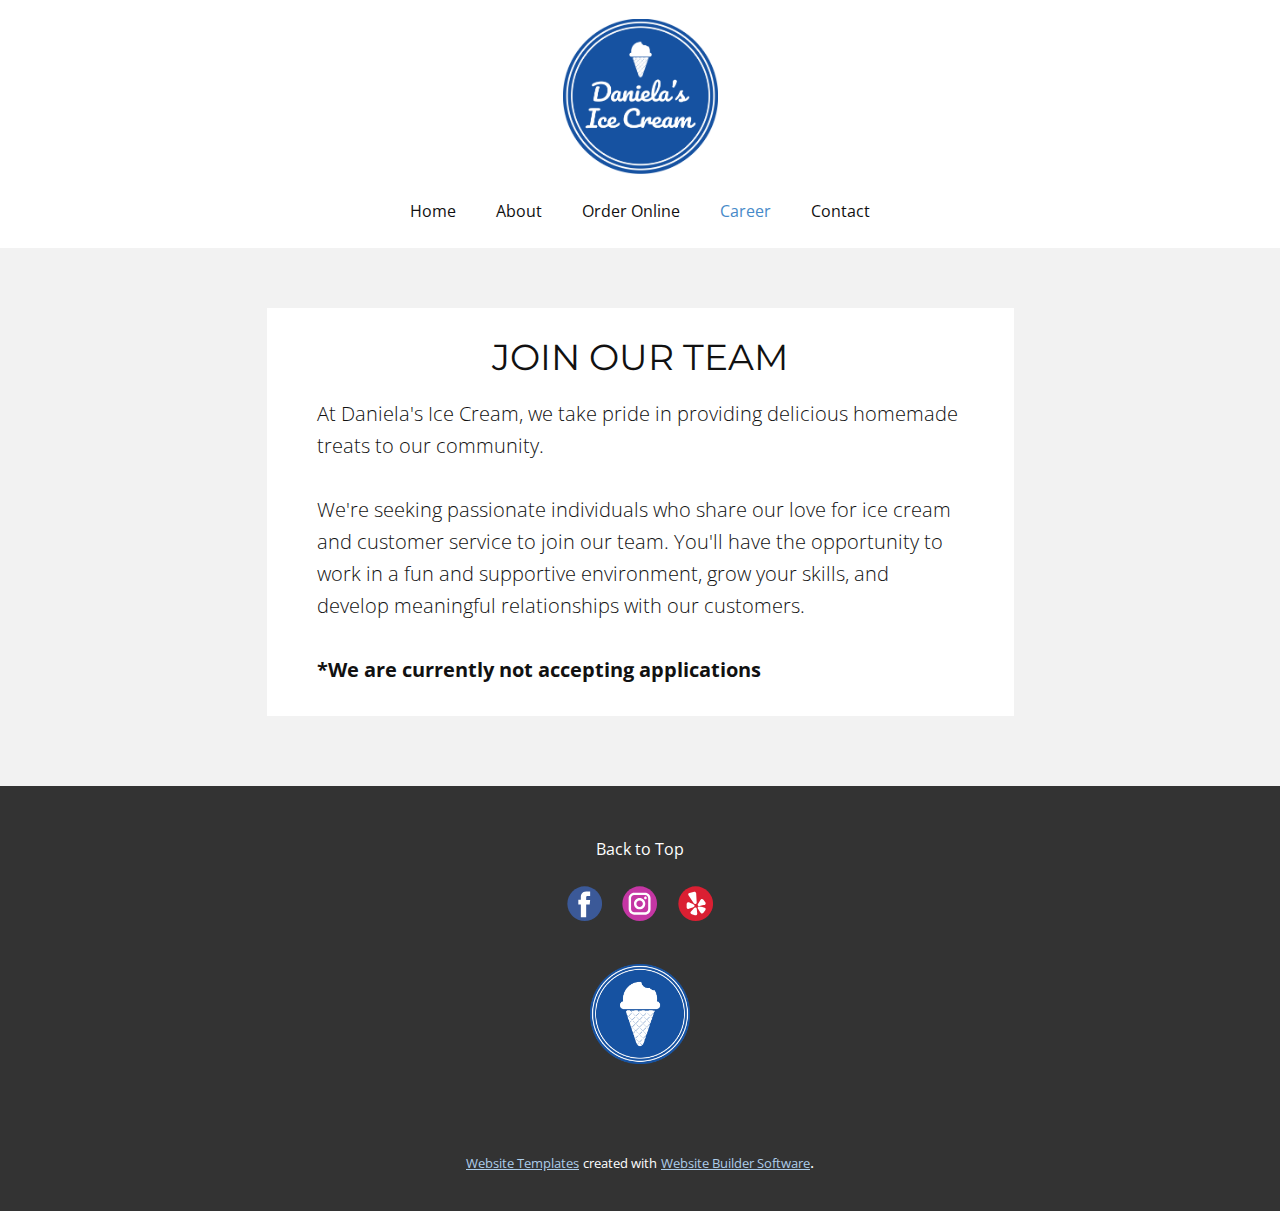
==== commit eb36c4b3: "closed career, updated flavors" ====
--- a/Career.html
+++ b/Career.html
@@ -69,12 +69,14 @@
     <section class="u-align-left u-clearfix u-grey-5 u-section-1" id="sec-0e27">
       <div class="u-clearfix u-sheet u-sheet-1">
         <div class="u-container-style u-group u-white u-group-1">
-          <div class="u-container-layout u-valign-middle u-container-layout-1">
+          <div class="u-container-layout u-container-layout-1">
             <h2 class="u-align-center u-custom-font u-font-montserrat u-text u-text-default u-text-1">JOIN OUR TEAM</h2>
             <p class="u-align-left u-text u-text-2"> At Daniela's Ice Cream, we take pride in providing delicious homemade treats to our community.&nbsp;<br>
               <br>We're seeking passionate individuals who share our love for ice cream and customer service to join our team. You'll have the opportunity to work in a fun and supportive environment, grow your skills, and develop meaningful relationships with our customers.&nbsp;<br>
+              <br>
+              <span style="font-weight: 700;"> *We are currently not accepting applications</span>
+              <br>
             </p>
-            <a href="https://forms.gle/2EC7BzA94VaoFUkM8" class="u-border-none u-btn u-btn-round u-button-style u-color-scheme-summer-time u-color-style-multicolor-1 u-custom-font u-font-montserrat u-palette-1-base u-radius-50 u-btn-1">Apply now!</a>
           </div>
         </div>
       </div>
--- a/Career.css
+++ b/Career.css
@@ -24,16 +24,6 @@
   font-size: 1.25rem;
   font-weight: 300;
   margin: 20px 0 0;
-}
-
-.u-section-1 .u-btn-1 {
-  background-image: none;
-  text-transform: uppercase;
-  font-size: 1.125rem;
-  letter-spacing: 2px;
-  height: 50px;
-  margin: 30px auto 0;
-  padding: 11px 24px 11px 23px;
 }
 
 @media (max-width: 1199px) {
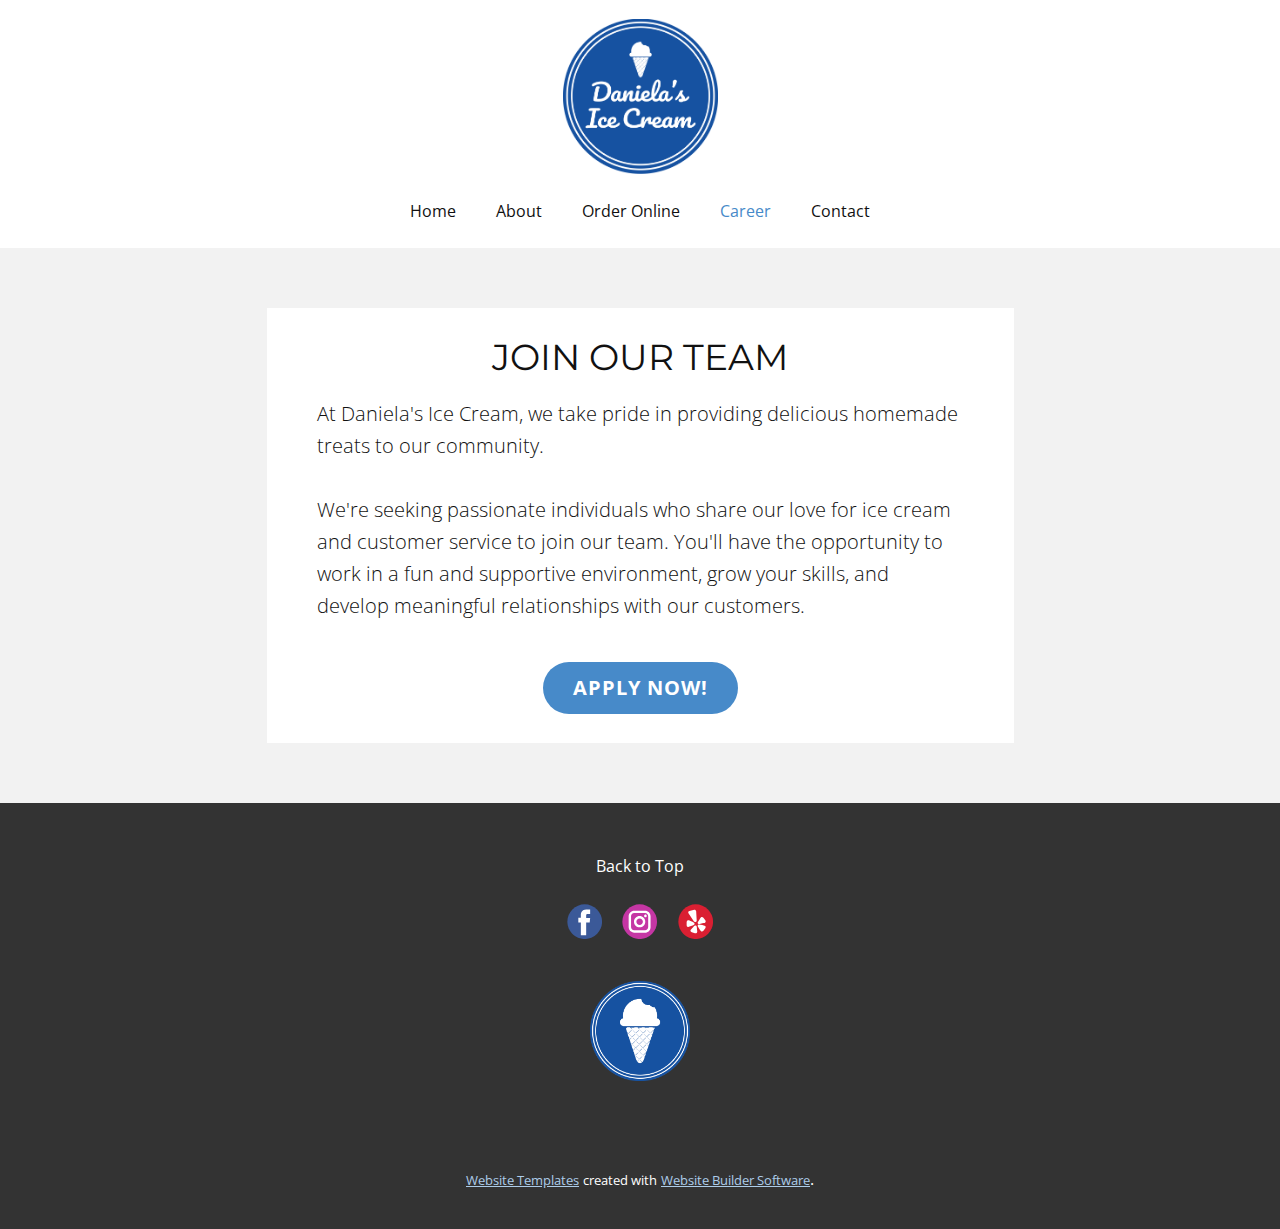
==== commit fff5a77d: "enable career" ====
--- a/Career.html
+++ b/Career.html
@@ -67,16 +67,14 @@
         </nav>
       </div></header>
     <section class="u-align-left u-clearfix u-grey-5 u-section-1" id="sec-0e27">
-      <div class="u-clearfix u-sheet u-sheet-1">
+      <div class="u-clearfix u-sheet u-valign-middle u-sheet-1">
         <div class="u-container-style u-group u-white u-group-1">
           <div class="u-container-layout u-container-layout-1">
             <h2 class="u-align-center u-custom-font u-font-montserrat u-text u-text-default u-text-1">JOIN OUR TEAM</h2>
             <p class="u-align-left u-text u-text-2"> At Daniela's Ice Cream, we take pride in providing delicious homemade treats to our community.&nbsp;<br>
-              <br>We're seeking passionate individuals who share our love for ice cream and customer service to join our team. You'll have the opportunity to work in a fun and supportive environment, grow your skills, and develop meaningful relationships with our customers.&nbsp;<br>
-              <br>
-              <span style="font-weight: 700;"> *We are currently not accepting applications</span>
-              <br>
+              <br>We're seeking passionate individuals who share our love for ice cream and customer service to join our team. You'll have the opportunity to work in a fun and supportive environment, grow your skills, and develop meaningful relationships with our customers.<br>
             </p>
+            <a href="https://forms.gle/Gid2r9YtS2za1EwP8" class="u-align-center u-btn u-btn-round u-button-style u-hover-palette-1-light-1 u-palette-1-base u-radius-50 u-btn-1" target="_blank">apply now!</a>
           </div>
         </div>
       </div>
--- a/Career.css
+++ b/Career.css
@@ -3,17 +3,18 @@
 }
 
 .u-section-1 .u-sheet-1 {
-  min-height: 515px;
+  min-height: 555px;
 }
 
 .u-section-1 .u-group-1 {
   width: 747px;
-  min-height: 372px;
-  margin: 60px auto 70px;
+  min-height: 435px;
+  height: auto;
+  margin: 60px auto;
 }
 
 .u-section-1 .u-container-layout-1 {
-  padding: 30px 50px;
+  padding: 30px 50px 29px;
 }
 
 .u-section-1 .u-text-1 {
@@ -26,13 +27,21 @@
   margin: 20px 0 0;
 }
 
+.u-section-1 .u-btn-1 {
+  font-weight: 700;
+  text-transform: uppercase;
+  font-size: 1.25rem;
+  letter-spacing: 1px;
+  margin: 40px auto 0;
+}
+
 @media (max-width: 1199px) {
   .u-section-1 .u-sheet-1 {
     min-height: 525px;
   }
 
   .u-section-1 .u-group-1 {
-    margin-bottom: 80px;
+    height: auto;
   }
 }
 
